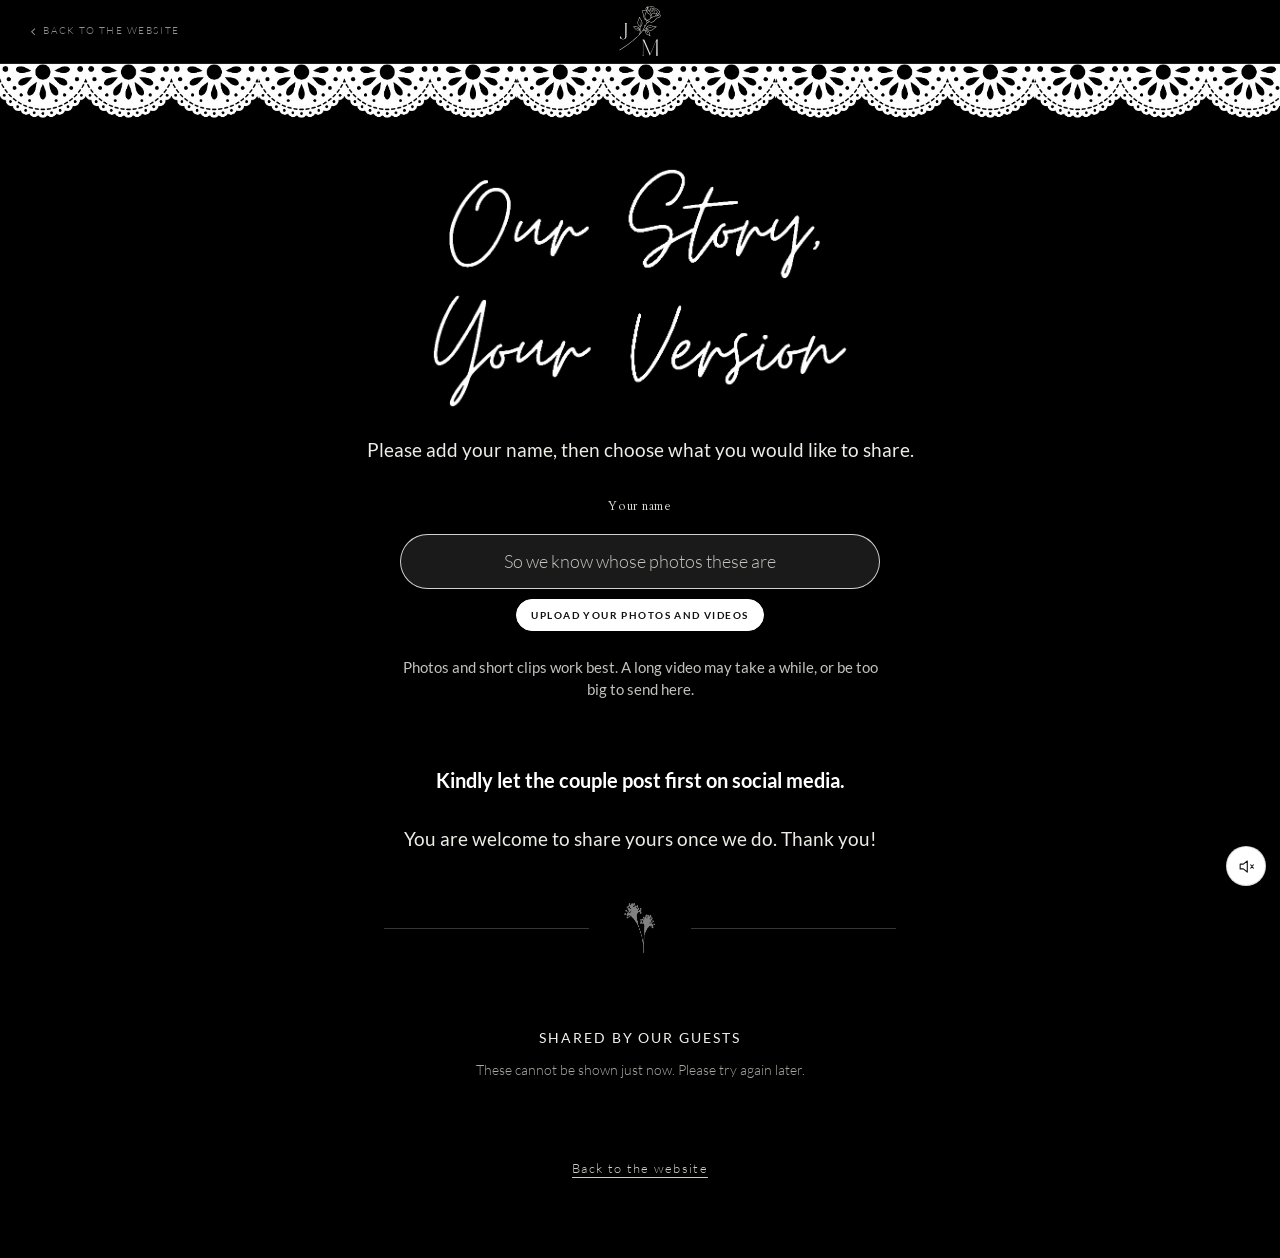
==== photos.html @ dd806f03 "Add files via upload" ====
<!doctype html> <html lang="en"> <head> <meta charset="utf-8"> <meta name="viewport" content="width=device-width,initial-scale=1,viewport-fit=cover"> <title>John + Maria</title> <meta name="description" content="Share your photographs and clips from John Rolly and Ma. Rhea's wedding, and see what everyone else has sent."> <meta name="theme-color" content="#EEEDE8"> <meta name="robots" content="noindex, nofollow"> <meta name="googlebot" content="noindex, nofollow"> <meta property="og:type" content="website"> <meta property="og:title" content="John + Maria &middot; 02.02.2027"> <meta property="og:description" content="An intimate wedding in the middle of the forest. Timmy in the Woods, Antipolo."> <meta property="og:image" content="assets/img/land-photo.jpg"> <meta name="twitter:card" content="summary_large_image"> <link rel="icon" href="assets/img/icon-32.png?v=3" sizes="32x32" type="image/png"> <link rel="icon" href="assets/img/icon-64.png?v=3" sizes="64x64" type="image/png"> <link rel="icon" href="assets/img/icon-180.png?v=3" sizes="180x180" type="image/png"> <link rel="icon" href="assets/img/icon-32-light.png?v=3" sizes="32x32" type="image/png" media="(prefers-color-scheme: dark)"> <link rel="icon" href="assets/img/icon-64-light.png?v=3" sizes="64x64" type="image/png" media="(prefers-color-scheme: dark)"> <link rel="icon" href="assets/img/icon-180-light.png?v=3" sizes="180x180" type="image/png" media="(prefers-color-scheme: dark)"> <link rel="apple-touch-icon" href="assets/img/icon-apple.png?v=3"> <link rel="preload" href="assets/fonts/lato-400.woff2" as="font" type="font/woff2" crossorigin> <link rel="stylesheet" href="assets/css/reset.css?v=25"> <link rel="stylesheet" href="assets/css/style.css?v=254"> </head> <body class="is-wall"> <svg class="sprite" aria-hidden="true" focusable="false" xmlns="http://www.w3.org/2000/svg" xmlns:xlink="http://www.w3.org/1999/xlink"><symbol id="jm" viewBox="0 0 823 982"><path fill="currentColor" fill-rule="evenodd" d="M462 976C462 976 463 975 463 974C465 973 466 971 466 970C467 969 467 968 467 967C468 966 468 964 469 963C469 962 469 961 470 960C471 953 471 961 471 817C471 679 471 686 470 677C470 676 470 675 470 674C469 674 469 673 469 672C469 670 463 660 460 658C460 658 459 657 459 657C458 656 459 656 476 656C494 656 494 656 494 657C495 657 495 658 495 658C495 658 495 659 496 659C496 660 496 660 496 660C496 661 496 661 496 662C498 665 499 667 500 669C500 671 501 672 502 673C502 674 502 674 502 675C502 675 502 675 502 676C503 677 503 678 504 678C504 679 504 680 504 680C505 681 505 682 506 683C506 684 506 685 506 685C507 686 507 687 508 688C508 689 508 690 509 692C510 692 510 694 510 694C511 696 512 697 512 699C512 699 513 700 513 701C514 703 514 703 515 706C516 707 516 708 516 708C517 709 517 710 518 711C518 712 518 712 518 712C518 712 518 713 518 713C518 713 519 714 519 714C519 714 519 715 520 716C520 717 520 718 521 720C522 721 522 722 522 723C523 723 523 725 524 726C526 730 526 731 526 732C527 732 527 734 528 734C528 735 528 736 528 737C529 737 529 738 530 739C530 740 530 741 531 742C531 742 531 743 532 744C532 744 532 745 533 746C534 749 534 749 534 750C535 751 535 752 535 752C535 752 535 753 536 753C536 754 536 755 536 755C537 756 537 757 537 757C538 758 538 759 538 760C539 761 539 762 540 762C541 765 541 766 542 767C542 769 543 771 544 772C544 772 544 773 544 773C544 773 544 774 544 774C545 776 546 777 547 780C548 781 548 783 548 783C549 784 549 785 550 787C550 788 551 790 552 790C552 791 552 792 552 792C552 792 552 793 553 793C553 793 553 794 553 794C553 794 553 794 554 795C554 796 554 797 555 799C556 802 557 803 558 804C558 805 558 805 558 806C558 806 558 806 558 807C559 808 559 809 560 809C560 810 560 811 560 811C561 812 561 813 561 814C562 816 564 820 564 821C565 822 565 822 565 822C565 822 566 823 566 824C566 826 567 827 567 827C567 827 567 827 568 828C568 828 568 830 569 830C569 831 569 832 570 833C570 833 570 834 570 835C570 835 571 836 571 836C572 837 572 838 572 839C573 840 573 841 573 842C574 842 574 844 575 845C576 847 576 848 576 849C577 849 577 850 577 851C578 853 578 853 580 856C580 856 580 857 580 857C580 857 580 858 580 858C581 860 582 861 582 863C583 864 584 866 584 868C585 868 585 869 586 870C586 872 586 872 587 874C588 875 588 876 588 877C589 878 589 879 590 880C590 882 591 882 591 884C592 885 592 886 592 886C593 887 593 888 593 888C593 888 593 889 594 889C594 889 594 890 594 890C594 890 594 891 594 891C596 893 596 894 597 896C597 897 598 898 598 898C598 899 598 900 598 900C599 901 599 902 600 903C600 904 600 905 601 907C602 908 602 909 602 910C603 911 603 912 604 912C604 913 604 914 605 916C606 917 606 919 607 919C607 920 607 921 608 922C608 922 608 923 608 924C609 924 609 926 610 926C610 927 610 928 610 928C610 928 611 930 611 930C612 931 612 932 612 933C613 934 613 934 613 934C613 934 613 935 614 936C614 936 614 937 614 937C615 938 615 938 616 937C616 936 617 934 618 933C618 933 618 932 618 932C618 932 618 931 618 930C619 930 619 929 620 928C620 928 620 927 620 926C620 926 621 925 621 924C622 923 622 922 622 921C623 921 623 920 623 920C624 919 624 918 624 917C625 916 625 915 625 915C626 914 626 913 626 912C627 911 627 910 628 910C628 909 628 908 628 908C628 907 629 906 629 906C630 905 630 904 630 903C632 900 633 896 634 896C634 895 634 894 635 893C635 891 636 890 636 889C637 888 637 887 637 887C637 887 637 887 638 886C638 884 639 883 639 883C639 883 640 882 640 880C640 879 641 878 641 878C641 878 641 877 642 877C642 876 642 875 643 874C644 872 644 871 644 870C645 869 645 869 645 869C645 868 645 868 646 867C646 866 647 864 648 863C648 862 648 861 649 858C650 858 650 857 650 856C651 855 651 854 652 853C652 853 652 852 652 851C653 850 653 850 653 850C653 850 653 849 653 849C654 849 654 848 654 848C654 848 654 847 654 846C655 846 655 845 656 844C656 843 656 842 657 841C657 841 657 840 658 839C658 839 658 838 659 837C659 835 660 834 660 832C661 832 661 831 661 831C661 831 661 830 662 830C662 828 663 827 664 824C664 823 666 821 666 819C667 818 667 816 668 816C668 815 668 814 669 812C670 811 670 809 670 809C671 808 671 807 672 806C672 805 672 804 673 802C674 801 674 800 675 799C675 798 675 797 676 797C676 796 676 795 677 794C678 792 678 791 678 790C679 790 679 788 680 787C681 785 681 784 682 783C682 782 682 782 682 782C682 782 682 781 682 780C683 780 683 779 684 778C684 778 684 777 684 776C684 776 685 775 685 774C686 772 687 771 688 769C688 769 688 768 688 768C688 768 688 767 688 766C689 766 689 765 690 764C690 764 690 763 690 763C690 763 690 762 690 762C691 761 691 760 692 760C692 759 692 758 692 757C693 757 693 756 694 755C694 754 694 753 694 753C695 752 696 750 696 749C697 747 697 746 698 745C698 745 698 744 699 742C700 741 700 739 700 739C701 738 701 737 701 736C702 736 702 734 702 734C703 733 703 733 703 733C703 733 703 732 704 731C705 728 706 726 707 723C708 722 708 720 708 720C709 719 711 715 712 713C712 712 712 711 713 710C714 708 714 707 714 706C715 705 715 704 716 703C716 703 716 702 717 701C717 700 718 699 718 698C718 698 718 697 718 696C719 696 719 695 720 694C721 691 721 691 722 690C722 689 722 688 722 688C722 688 722 687 722 687C723 686 723 685 724 685C724 684 724 683 724 683C724 682 725 681 725 680C726 678 727 677 728 676C728 675 728 674 728 674C728 674 728 673 728 673C729 672 730 671 730 668C731 668 731 666 732 666C732 665 732 664 733 662C734 661 734 659 735 659C735 658 735 658 735 658C735 657 735 657 736 657C736 656 736 656 752 656C768 656 768 656 767 657C765 659 761 666 761 669C761 669 761 670 761 671C760 672 760 673 760 678C759 682 759 690 759 816C759 961 759 954 760 960C761 961 761 962 761 962C761 963 761 964 762 964C762 965 762 965 762 966C762 966 762 966 762 967C763 967 763 968 763 968C763 969 763 969 764 970C764 970 764 970 764 970C764 971 766 974 767 975C768 975 768 976 768 976C768 976 724 976 723 976C723 976 723 975 724 975C725 974 728 969 728 968C728 968 728 968 728 967C729 967 730 963 730 962C730 962 730 961 730 960C732 955 732 961 732 814C732 703 732 679 732 679C731 679 731 680 731 681C730 682 730 683 730 683C729 684 729 685 729 686C728 687 728 688 728 688C727 689 727 690 726 691C726 692 726 693 726 693C725 694 723 699 722 700C722 702 722 702 721 704C720 705 720 706 720 707C719 708 719 709 718 710C718 710 718 711 718 711C718 711 718 712 718 712C717 714 716 715 715 717C715 719 714 720 714 721C713 722 713 722 713 723C713 723 713 723 712 724C712 724 712 726 711 726C711 727 711 728 710 729C710 729 710 730 710 731C709 732 708 733 708 736C707 736 707 737 707 737C707 737 707 738 706 738C706 739 706 740 705 741C704 743 704 744 704 745C703 746 703 746 703 746C703 746 703 747 702 748C702 749 701 750 700 752C700 753 700 754 700 755C699 755 699 756 698 757C698 759 697 760 696 762C696 762 696 763 696 763C696 763 696 764 696 764C695 765 694 766 694 768C693 769 693 771 692 772C692 772 692 774 691 774C691 774 691 776 690 777C689 778 689 780 688 781C688 781 688 782 688 782C688 782 688 783 688 783C687 784 687 785 686 785C686 786 686 787 686 787C686 787 686 787 686 788C685 789 684 791 683 793C683 794 683 795 682 795C682 795 682 796 682 797C681 798 681 799 680 800C680 800 680 801 679 802C678 805 678 805 678 806C677 807 677 808 677 808C677 808 677 809 676 809C676 810 675 812 675 813C675 814 674 815 674 816C673 817 673 818 672 819C672 819 672 821 671 822C670 824 670 825 670 825C669 826 669 827 669 828C668 830 667 831 666 832C666 833 666 834 666 834C666 834 665 836 664 838C664 840 663 842 662 842C662 844 661 846 660 847C660 847 660 848 660 848C660 848 660 849 660 850C659 850 659 851 658 852C658 852 658 853 658 853C658 853 658 854 658 854C657 855 656 857 656 859C655 860 655 860 655 861C654 862 653 864 652 866C652 867 652 868 652 868C651 869 651 869 651 869C651 870 651 870 650 871C650 871 650 872 650 872C650 872 650 873 649 874C648 876 648 876 647 879C646 880 646 882 646 882C645 883 645 884 643 887C643 889 642 890 642 892C641 892 641 893 641 893C641 893 641 894 640 894C640 895 640 896 640 897C639 897 639 898 638 899C638 899 638 900 638 900C638 900 638 901 638 901C637 902 637 902 637 902C637 903 637 903 636 904C636 906 636 906 635 908C634 910 634 911 633 913C632 914 632 914 632 914C632 915 632 915 632 916C631 916 631 917 630 918C630 920 629 921 628 922C628 923 628 924 628 924C628 924 628 925 628 925C626 927 626 928 625 930C625 931 625 932 624 932C624 933 624 933 624 933C624 934 624 934 624 935C623 935 623 936 622 937C622 937 622 938 622 938C622 938 622 939 622 940C621 940 621 941 620 942C620 942 620 943 620 944C619 944 619 945 619 945C619 945 619 946 618 946C618 947 618 948 618 949C617 950 617 951 616 951C616 952 616 953 616 954C615 955 614 956 614 958C613 959 613 960 612 960C612 961 612 962 612 963C611 963 611 964 611 965C610 966 610 967 610 968C609 968 609 969 609 969C609 969 609 970 608 970C608 971 607 973 607 974C607 974 606 975 606 975C606 975 606 975 603 970C603 969 603 968 602 968C602 967 602 965 601 964C600 962 600 961 599 960C599 960 599 959 598 958C598 958 598 957 598 956C596 954 596 953 594 948C593 946 592 943 592 942C591 942 591 941 590 940C590 940 589 937 588 934C587 932 586 929 586 929C585 928 585 927 584 926C584 926 584 925 584 924C583 924 583 922 582 921C581 919 581 918 580 917C580 916 580 915 579 915C579 914 579 913 579 913C578 912 578 912 578 911C576 908 576 907 576 906C575 905 575 904 574 903C574 902 573 900 572 898C572 898 572 897 572 897C571 896 571 896 571 895C570 894 570 892 569 891C568 890 568 888 568 887C567 887 567 886 566 885C566 884 566 883 566 883C565 882 565 881 564 881C564 880 564 879 564 879C564 879 564 879 564 878C563 878 563 878 563 877C563 877 562 876 562 875C562 874 561 873 561 872C561 872 561 872 560 871C560 870 559 868 559 868C559 868 559 867 558 866C558 865 557 863 557 862C556 862 556 860 556 860C555 859 555 858 554 858C554 857 554 856 554 856C553 855 552 853 552 851C551 849 550 847 550 846C549 846 549 844 548 844C548 842 547 841 547 840C546 839 546 837 545 835C543 831 542 829 542 828C541 827 541 827 541 827C541 827 541 826 540 825C540 824 539 822 539 821C538 820 538 819 537 818C537 818 536 816 536 816C536 814 535 813 534 812C534 811 533 809 532 807C531 803 530 803 529 800C529 799 529 798 528 798C528 797 527 795 526 794C526 793 526 792 525 791C525 790 524 789 524 788C524 788 524 787 524 787C523 784 521 782 521 780C520 779 519 777 518 775C518 773 517 771 516 771C516 770 516 769 516 769C516 768 515 767 515 766C513 764 513 763 512 762C512 761 512 760 511 759C511 758 511 757 510 757C510 755 509 754 509 753C508 752 507 750 506 748C506 746 505 744 504 743C504 743 504 742 504 741C504 741 502 739 502 736C500 732 499 731 498 730C498 729 498 728 498 728C498 728 498 727 497 726C497 725 496 723 495 720C494 718 493 716 492 716C492 715 492 714 492 713C491 713 490 711 490 709C489 707 488 705 487 704C487 703 487 702 486 702C486 701 486 700 486 700C485 699 485 698 484 696C484 695 483 693 482 692C482 690 481 689 480 688C480 687 480 686 480 686C477 681 477 680 476 680C476 680 476 718 476 816C476 967 476 954 478 960C478 961 478 962 478 963C478 963 478 964 478 964C479 965 479 966 479 966C479 966 479 967 480 967C480 968 480 969 480 969C480 969 480 970 480 970C481 970 481 971 482 972C482 972 483 973 484 974C484 975 485 976 485 976C484 976 463 976 462 976ZM10 870C6 869 6 864 10 862C10 861 12 860 12 860C13 859 14 859 14 859C14 859 19 856 20 855C21 855 22 854 22 854C22 854 23 853 24 853C24 853 26 852 27 851C30 849 31 848 34 847C39 843 43 841 44 840C45 839 47 838 48 838C48 837 50 836 50 836C51 836 55 833 61 829C63 828 65 826 66 826C68 825 69 824 70 823C71 822 74 820 77 819C79 817 81 816 82 816C82 815 82 815 83 815C83 815 83 815 84 814C84 814 86 813 86 812C87 812 88 811 88 811C89 811 93 808 95 807C96 806 96 806 97 805C98 805 99 804 100 803C101 803 102 802 102 802C103 801 114 794 116 792C118 791 121 789 125 786C126 786 126 785 126 785C128 784 128 784 130 783C131 782 133 780 135 779C137 778 140 776 140 775C142 775 143 774 144 773C145 772 147 771 148 770C149 769 151 768 152 767C153 766 154 766 155 765C156 765 156 764 158 763C158 763 160 761 162 760C167 757 167 756 169 755C171 754 176 750 180 747C182 746 185 744 186 742C188 741 190 740 190 740C190 739 191 739 192 739C192 738 193 737 194 737C195 736 196 735 197 735C198 734 199 733 201 732C203 730 205 729 206 728C207 727 208 726 210 725C211 724 214 722 215 721C216 720 218 719 220 718C221 716 222 715 223 715C223 715 225 714 227 712C230 709 231 708 233 707C234 706 237 704 239 702C242 700 245 698 246 698C246 697 248 695 249 695C250 694 252 692 253 692C254 691 256 688 258 687C262 683 262 684 266 681C267 680 269 678 270 677C271 676 274 674 276 672C278 670 280 668 280 668C281 668 282 667 283 666C284 665 285 664 286 663C289 660 291 659 292 658C292 657 294 656 295 655C296 654 300 651 303 648C306 645 311 641 313 639C315 637 318 634 320 632C322 631 323 630 323 630C323 629 324 629 325 628C326 626 327 626 328 626C328 626 330 626 333 623C336 620 338 618 340 616C343 613 350 607 352 605C354 603 357 600 360 598C366 592 385 573 389 569C391 566 392 565 393 564C393 563 394 561 395 560C395 558 396 557 396 556C396 556 397 555 397 554C397 554 397 553 398 553C398 552 398 552 398 552C398 552 398 551 399 550C400 547 401 545 402 543C402 542 402 540 403 540C403 540 403 539 404 538C404 537 404 535 404 535C405 534 405 533 406 532C406 530 406 529 407 527C408 526 408 524 408 524C408 524 408 522 409 521C410 519 410 517 410 517C410 516 411 515 411 513C412 511 412 511 412 509C411 509 411 507 411 506C411 504 411 503 411 503C410 503 410 502 410 500C410 498 410 497 408 492C408 491 408 490 407 489C407 488 406 487 406 486C406 486 406 485 405 485C405 484 405 484 405 484C405 483 402 478 401 476C400 474 400 474 397 474C394 476 392 476 392 476C392 476 391 476 390 476C389 477 383 478 380 478C375 479 364 479 360 479C356 478 354 478 354 478C354 477 353 477 353 477C350 477 345 475 343 473C333 467 320 456 316 448C315 448 314 446 314 446C313 445 312 444 312 444C307 436 306 435 300 428C298 426 291 419 287 415C280 409 279 407 281 404C282 403 283 403 287 403C293 403 309 403 311 404C312 404 316 404 319 404C322 404 326 404 328 404C330 405 333 405 335 405C337 405 340 405 342 405C344 406 348 406 350 406C353 406 355 406 356 406C356 407 358 407 360 407C362 407 363 407 364 408C365 408 366 408 368 408C369 409 373 410 374 411C374 411 375 411 376 412C377 412 378 412 378 412C378 413 379 413 380 414C381 414 384 416 386 418C389 420 395 426 398 429C398 430 400 432 400 432C401 434 402 436 404 439C406 443 406 444 408 448C409 452 409 458 408 462C408 463 408 464 408 465C408 466 408 468 408 468C408 469 408 470 408 471C411 477 414 482 415 486C416 488 417 488 417 487C417 486 417 485 417 484C418 483 418 481 418 480C418 478 418 477 418 476C419 475 419 471 420 466C420 464 420 461 420 459C421 454 421 442 421 427C421 411 422 413 417 411C416 410 414 409 414 409C413 409 411 408 410 407C406 405 406 405 402 401C396 397 390 391 386 387C386 386 385 385 384 385C384 384 381 381 380 379C378 377 377 375 376 374C375 372 375 371 374 370C374 369 371 363 370 359C369 357 369 356 369 356C369 355 368 354 368 353C368 352 367 351 367 350C367 347 366 344 366 343C366 343 366 341 366 340C365 337 365 320 365 318C366 318 366 316 366 314C366 312 366 310 366 310C367 309 367 307 368 305C368 303 368 300 369 300C369 299 369 298 370 297C370 296 370 295 370 295C370 294 371 293 372 288C373 287 374 285 374 284C375 283 375 282 375 282C375 281 376 280 376 280C377 278 377 278 377 278C377 277 378 276 378 275C380 272 382 266 383 265C383 264 384 263 384 262C384 261 385 260 385 259C386 257 386 256 386 255C387 254 388 250 389 245C390 243 390 242 391 241C391 241 391 239 392 238C392 237 392 235 392 234C393 232 394 229 395 224C396 218 396 218 397 217C398 215 401 215 403 216C404 217 405 218 408 224C410 228 412 232 412 234C414 235 416 240 417 242C417 242 418 243 418 244C419 245 420 247 421 248C422 249 423 251 424 252C424 254 426 256 426 257C427 258 428 260 428 260C430 262 431 264 431 264C432 265 434 268 436 272C436 272 437 273 437 274C438 275 441 281 442 283C442 283 442 284 443 284C443 285 444 286 446 291C446 291 446 292 446 293C447 294 447 295 448 295C448 296 448 297 448 297C448 297 448 297 448 298C448 298 449 298 449 299C449 300 450 301 450 302C451 306 452 308 453 310C453 311 454 312 454 313C454 313 454 314 455 315C455 315 455 316 455 316C455 316 455 317 455 317C456 318 456 318 456 319C456 320 456 321 456 322C457 325 458 330 458 337C458 344 458 345 457 351C456 352 456 354 456 355C456 356 456 357 456 357C455 357 455 358 455 359C455 360 454 362 454 362C454 365 450 376 448 378C448 379 448 380 447 381C446 385 443 391 440 395C437 401 432 408 429 412C428 413 428 414 428 414C428 419 428 455 427 461C427 463 427 465 427 467C427 469 427 472 426 473C426 476 426 477 425 482C425 485 425 487 424 487C424 488 424 489 424 490C424 492 424 494 423 494C423 495 423 496 423 496C423 497 423 498 423 498C422 499 422 500 422 501C422 502 421 505 421 506C421 508 420 510 420 510C420 511 420 513 420 513C419 515 418 518 418 520C418 520 417 522 417 523C416 524 416 525 416 526C416 527 415 529 415 530C414 532 413 535 413 536C413 536 413 537 412 537C412 538 410 544 410 545C410 545 411 545 412 543C413 543 414 541 415 540C416 539 418 537 419 536C420 534 420 533 421 533C421 532 428 525 430 522C430 521 432 519 433 518C434 517 436 515 437 513C438 511 439 510 439 509C440 509 440 508 441 507C442 506 442 505 443 505C443 504 444 503 445 502C448 498 448 497 450 496C452 493 452 493 457 485C461 479 464 474 464 474C464 473 464 473 466 471C466 470 467 469 467 469C467 468 468 468 468 467C468 466 469 465 470 464C470 464 470 463 471 462C471 462 471 461 472 460C472 460 473 458 473 458C474 457 475 455 476 454C477 452 478 450 479 448C480 447 481 445 481 445C481 445 482 443 483 442C483 441 485 439 486 437C486 436 487 434 488 434C488 434 488 433 488 432C489 432 489 431 490 430C491 429 495 421 497 418C497 417 498 416 498 415C499 414 500 413 500 413C500 412 501 411 501 410C502 409 502 409 502 391C502 373 502 373 503 371C504 368 508 368 510 371C511 372 511 372 511 382C511 387 511 391 511 391C511 392 512 391 513 389C514 387 515 385 516 383C517 382 518 380 518 379C519 378 520 376 521 374C522 372 524 369 525 366C531 354 534 348 537 345C537 345 538 343 539 342C543 337 549 331 552 328C554 327 554 326 551 326C544 323 538 316 536 307C535 302 535 302 535 295C535 288 536 284 537 283C538 282 537 281 536 281C535 281 534 280 528 278C527 278 526 278 526 278C526 277 525 277 525 277C524 277 513 271 511 269C505 264 500 259 497 254C496 253 495 251 494 250C494 249 493 248 493 247C493 247 492 246 492 245C491 244 487 234 487 233C487 233 487 232 486 232C486 231 486 231 486 230C486 230 486 230 486 229C485 229 485 228 485 227C485 226 484 224 484 223C484 221 483 219 483 218C483 217 483 216 482 215C482 214 482 212 482 209C482 206 481 203 481 202C481 201 481 200 481 199C481 198 481 196 481 196C481 195 480 192 480 190C479 181 478 174 477 170C476 166 474 159 473 157C473 156 473 156 473 156C473 156 473 155 472 154C472 153 471 151 471 150C470 149 467 143 466 142C466 142 466 141 465 140C464 139 463 137 462 135C458 130 454 121 452 115C449 106 451 96 458 90C459 89 463 86 463 86C463 86 464 86 464 85C465 85 467 84 468 84C469 83 470 83 470 82C471 82 472 82 473 81C475 81 478 80 478 80C478 80 479 80 480 80C484 78 498 78 505 79C512 79 520 80 520 80C520 81 521 81 523 81C529 82 531 83 531 86C531 88 530 90 528 90C527 91 526 91 526 91C526 90 521 89 518 89C517 89 515 89 515 88C514 88 512 88 504 87C498 87 490 87 484 88C479 88 473 90 470 92C465 94 461 99 460 102C460 102 460 103 459 104C459 105 459 110 460 112C460 114 461 116 463 119C463 119 463 120 464 121C465 123 466 126 468 128C469 131 472 136 472 136C474 138 480 151 482 157C483 158 483 159 484 160C484 161 484 162 484 162C484 163 485 164 485 165C485 166 486 168 486 168C486 169 486 170 486 171C487 172 487 174 487 175C487 178 488 184 488 188C489 191 489 193 489 194C489 195 489 197 490 198C490 198 490 201 490 204C491 215 491 215 492 221C494 226 496 233 497 237C498 238 498 240 498 240C499 240 499 241 500 243C501 244 502 246 502 246C502 247 504 249 504 250C505 250 505 251 505 251C506 251 506 252 507 253C509 256 514 261 517 263C518 264 519 264 519 264C520 266 526 269 527 269C528 269 528 268 526 266C520 260 514 251 510 241C510 241 510 240 510 240C509 239 509 238 509 238C509 237 508 236 508 235C507 231 506 226 505 218C504 213 504 196 505 192C505 191 505 188 506 186C506 184 506 181 506 181C507 180 507 179 507 179C507 178 508 174 508 173C509 173 509 171 509 170C510 168 510 167 510 166C511 166 511 165 511 164C512 163 512 161 513 160C514 158 514 157 514 156C515 155 516 153 516 152C517 151 517 150 517 150C517 150 518 147 519 146C519 146 519 145 519 145C519 145 520 142 520 141C521 139 527 123 527 122C527 122 527 121 527 121C528 121 528 119 528 118C529 116 529 115 529 114C530 114 530 113 530 112C530 112 530 111 530 110C531 110 531 109 531 108C531 108 531 106 532 106C533 102 533 101 533 95C533 92 533 89 533 88C533 88 532 86 532 85C532 84 532 83 532 82C531 82 531 81 531 81C531 80 527 71 526 68C525 67 525 67 525 66C525 66 525 66 525 65C524 64 523 58 523 56C523 53 524 47 525 46C525 45 525 45 525 44C525 44 527 39 528 38C531 34 536 28 540 25C543 22 546 20 548 19C549 18 551 17 552 17C553 16 555 15 557 14C568 8 569 8 571 10C574 12 574 14 571 17C569 19 563 31 563 32C563 33 563 33 563 33C562 33 561 37 561 39C561 40 560 42 560 42C559 47 560 55 562 62C564 65 564 64 564 53C564 47 564 44 564 43C564 42 565 41 565 40C565 37 566 35 566 33C566 32 567 31 567 30C568 28 569 25 570 25C570 24 570 24 570 24C570 24 570 23 570 23C570 23 571 22 572 21C574 17 577 14 580 13C582 11 585 9 586 9C587 9 588 9 588 9C591 8 600 7 604 8C605 8 607 8 609 8C610 8 612 8 613 9C619 10 619 10 625 10C631 10 632 10 634 10C636 9 637 9 637 9C638 9 639 9 640 9C641 8 644 8 647 7C649 7 658 7 660 7C660 7 661 8 662 8C666 9 668 9 670 10C682 15 691 23 699 33C700 35 700 36 701 36C701 37 706 47 707 49C708 51 707 51 714 51C723 51 730 51 736 52C737 53 738 53 739 53C740 53 748 56 750 57C755 59 759 62 761 65C764 68 770 74 773 78C783 87 785 90 786 91C787 92 789 94 790 95C796 101 797 103 798 110C799 113 799 121 799 124C798 125 798 126 798 127C798 129 797 130 796 132C796 132 796 133 796 134C794 138 791 143 786 147C784 149 783 150 783 151C783 151 784 151 784 151C787 152 789 152 790 153C792 153 796 155 796 156C797 156 797 156 797 156C798 156 803 160 805 162C808 166 813 174 814 178C816 185 817 192 816 197C814 201 814 203 814 204C813 204 813 205 812 206C809 213 802 221 795 227C792 229 787 232 785 232C785 232 784 232 784 232C784 233 784 233 783 233C782 233 781 234 780 234C779 234 777 235 777 235C776 235 775 235 775 236C774 236 773 236 773 236C772 236 772 236 771 236C770 237 769 237 768 237C766 237 763 238 761 238C758 239 757 239 756 240C756 240 754 240 753 241C751 241 746 244 745 245C745 245 743 246 742 247C739 249 734 254 730 258C730 258 728 260 727 262C725 264 723 266 723 267C723 268 721 270 718 273C717 274 716 275 716 276C716 276 715 277 715 277C715 277 714 278 714 278C713 279 712 281 710 282C708 285 707 286 704 291C702 292 700 295 699 296C696 299 686 307 681 309C680 310 680 310 679 310C679 311 674 313 672 314C669 315 666 316 664 317C662 318 659 319 655 320C654 321 650 321 647 322C644 322 629 322 626 322C626 322 624 321 623 321C622 321 621 321 620 321C618 320 616 320 613 319C608 318 607 317 606 316C605 316 605 316 605 316C604 316 594 311 590 309C590 308 588 308 588 307C587 307 586 306 586 306C585 306 584 306 583 305C577 302 570 298 567 295C567 295 566 294 566 294C566 294 562 290 561 288C560 288 560 286 559 285C559 284 558 283 558 283C558 283 556 283 552 283C549 283 546 283 546 283C544 283 544 283 544 284C545 285 544 287 544 288C544 291 543 295 544 299C544 310 548 316 554 318C557 319 566 318 568 317C572 315 579 312 581 311C582 311 585 310 585 310C588 308 592 311 592 313C592 315 590 317 588 318C588 318 587 318 586 318C585 319 584 319 583 320C581 320 577 322 575 323C569 326 569 326 565 329C553 337 543 349 536 364C535 366 534 368 534 368C533 369 532 370 531 373C531 374 530 376 529 377C527 380 527 381 524 386C522 390 521 392 520 394C520 395 519 396 518 397C518 398 517 400 517 400C516 401 515 403 512 409C510 413 507 417 507 418C507 418 506 419 505 420C505 422 504 423 503 424C502 425 502 426 502 426C502 426 499 432 498 434C497 434 496 436 495 438C494 440 492 443 492 444C489 448 488 449 487 451C487 452 486 453 486 454C485 455 485 456 484 456C484 457 483 458 483 459C482 459 482 460 482 461C480 463 480 463 480 464C479 465 479 466 478 467C478 467 477 468 477 469C477 469 476 470 476 471C474 474 475 473 480 470C485 467 487 465 492 463C493 462 495 461 495 461C498 459 500 458 503 456C505 456 506 455 506 454C507 454 508 454 510 453C511 452 514 450 518 449C520 448 523 446 523 446C524 446 525 445 526 441C527 440 527 438 528 437C528 436 529 435 529 434C529 434 530 433 530 433C530 432 531 431 531 430C533 427 536 421 540 417C546 408 554 400 562 395C564 394 565 393 566 392C567 392 576 387 576 387C577 387 577 387 578 386C580 386 582 385 587 383C591 382 592 382 597 381C600 381 604 380 608 380C616 379 632 380 634 382C634 382 635 382 636 382C637 382 639 383 640 383C641 383 642 384 643 384C643 384 644 384 644 385C645 385 645 385 646 385C646 385 646 385 647 386C647 386 648 386 648 386C649 386 650 387 651 387C652 388 653 388 654 388C654 389 655 389 655 389C655 389 657 390 659 391C660 391 661 391 662 392C662 392 663 392 664 392C665 393 668 394 671 395C672 395 673 396 674 396C674 396 675 396 675 396C675 396 678 397 680 398C681 398 683 398 684 398C686 399 687 399 688 399C690 400 696 401 696 401C697 401 698 401 698 402C699 402 701 402 702 402C703 402 705 402 706 403C713 404 715 404 725 404C736 404 735 404 737 405C737 406 737 409 737 410C736 411 734 413 729 416C728 416 726 417 726 417C726 418 722 420 720 422C719 422 716 424 715 425C714 426 710 428 708 429C705 432 702 434 694 440C693 441 691 443 690 444C688 446 686 447 686 447C686 447 685 448 684 448C684 449 682 450 680 452C678 453 676 455 675 456C673 458 671 459 670 460C669 461 667 462 667 463C667 463 665 464 664 466C657 472 655 472 648 476C644 478 634 480 627 481C621 482 606 481 604 480C604 480 602 480 601 480C596 479 593 479 592 478C592 478 591 478 590 478C587 477 585 477 584 476C582 476 579 475 578 475C578 475 578 475 577 475C577 474 576 474 576 474C575 474 574 474 574 474C574 473 572 473 571 472C570 472 568 472 568 472C568 471 567 471 567 471C566 471 565 470 564 470C563 470 561 469 560 468C559 468 557 467 556 467C555 466 554 466 553 466C553 465 552 465 551 464C550 464 549 464 548 463C546 462 535 457 534 457C530 454 527 453 526 454C526 454 524 456 522 457C519 458 516 459 516 459C515 460 512 461 510 463C507 464 504 465 504 466C504 466 503 466 503 466C503 466 502 466 502 466C502 467 501 467 500 468C496 470 493 472 493 473C493 473 494 473 497 473C500 473 502 473 503 473C504 473 506 474 508 474C509 474 511 474 512 475C513 475 515 476 518 476C519 477 522 477 525 477C531 477 535 478 538 478C539 478 541 479 542 479C544 479 545 479 545 480C546 480 547 480 549 480C552 481 558 483 562 485C563 485 564 486 565 486C565 486 566 486 566 486C566 487 568 487 569 488C577 492 584 498 589 504C591 507 592 508 595 512C596 514 599 519 599 520C599 521 600 522 600 523C600 524 601 525 601 526C601 526 601 527 602 528C602 528 602 529 602 530C602 530 602 531 602 531C603 532 603 533 603 534C603 535 603 536 604 537C604 538 604 538 604 539C604 539 604 540 604 541C605 542 605 543 605 543C605 544 605 545 606 546C606 548 607 552 607 554C607 555 608 556 608 558C608 560 609 562 609 562C609 563 609 564 609 564C610 564 610 567 611 572C611 573 612 576 612 579C615 590 615 590 614 592C614 593 612 594 611 594C609 594 608 594 606 591C603 587 599 584 590 579C588 578 581 574 580 574C579 573 578 573 577 572C576 572 575 572 575 571C574 571 574 571 573 571C572 570 571 570 570 569C568 568 567 568 567 568C567 568 566 568 565 567C563 566 561 566 560 565C559 565 558 565 557 564C556 564 554 563 553 563C552 563 552 562 552 562C551 562 551 562 551 562C550 562 550 562 550 562C550 561 549 561 549 561C549 561 546 560 546 559C546 559 546 559 545 559C545 559 544 558 543 558C539 555 534 550 530 546C530 544 528 543 528 542C527 541 523 534 523 532C521 527 519 519 518 511C518 510 518 509 518 507C517 505 517 502 517 501C517 500 516 499 516 498C516 497 516 496 516 496C516 495 516 494 516 493C515 492 515 490 515 488C515 485 514 484 514 484C513 484 512 484 511 484C507 482 506 482 501 482C495 482 489 482 487 482C481 483 476 485 474 486C473 486 473 486 473 486C472 486 469 488 464 492C461 494 461 495 458 499C456 502 454 505 452 507C451 508 449 511 447 514C444 517 442 520 442 520C442 520 440 523 437 526C435 529 432 533 431 534C430 535 428 538 425 542C424 542 424 543 423 544C421 546 417 550 416 552C415 553 413 555 412 557C408 561 399 571 394 576C388 582 370 600 364 605C362 608 359 610 359 611C358 612 353 616 351 618C351 618 349 619 348 620C347 622 343 625 340 628C338 629 337 630 337 630C337 631 335 633 332 635C330 637 328 639 327 639C327 640 326 640 325 641C323 642 321 645 319 646C318 647 316 649 314 650C312 652 309 655 307 657C303 661 303 661 300 663C299 664 297 666 295 668C293 669 290 672 288 673C286 675 284 677 283 678C282 679 280 681 278 682C276 683 275 684 275 684C275 685 274 685 273 686C272 687 270 689 268 690C267 691 265 693 264 694C263 694 261 696 259 698C256 700 254 702 253 702C252 703 249 706 245 709C244 710 242 711 241 712C240 713 239 714 238 714C238 715 236 716 234 718C233 719 229 722 226 724C224 726 221 728 220 729C220 729 218 730 216 732C212 735 208 738 204 741C202 742 200 744 199 745C198 746 196 747 195 748C187 754 186 755 185 755C184 756 182 757 179 760C177 761 175 762 175 763C174 763 173 764 172 765C171 766 166 769 165 770C164 770 163 771 162 772C161 773 158 775 155 777C149 781 148 782 147 783C146 784 144 785 142 786C140 787 138 789 137 790C136 790 134 792 132 793C131 794 129 795 128 796C126 798 124 798 124 799C122 800 115 805 112 807C112 807 111 808 110 808C110 808 109 809 108 810C104 812 95 818 94 819C94 819 92 820 90 822C88 823 85 825 83 826C82 827 80 828 80 828C80 828 78 829 76 830C72 833 71 834 71 834C71 834 69 835 68 836C66 837 64 838 64 839C63 839 62 840 62 840C61 840 60 841 60 841C60 841 59 842 58 842C58 843 57 843 57 843C57 843 56 843 56 844C56 844 56 844 56 844C55 844 55 844 54 845C53 846 52 846 51 847C51 847 49 848 48 848C47 849 45 850 44 851C41 853 37 856 34 858C32 859 30 860 30 860C30 860 29 861 29 861C28 861 27 862 27 862C26 862 25 863 23 864C22 865 20 866 18 867C13 871 12 871 10 870ZM71 654C68 653 64 653 63 652C61 652 59 652 58 652C56 651 54 651 50 650C49 649 48 649 47 648C46 648 44 648 44 648C37 644 36 644 33 642C30 639 24 634 23 632C22 631 22 630 21 629C21 628 20 628 20 627C20 626 20 626 19 625C19 625 19 624 19 624C19 623 18 623 18 622C17 618 17 610 18 607C19 606 19 606 19 605C19 604 23 601 25 600C30 597 37 599 40 603C41 605 42 606 42 607C42 607 42 608 42 610C43 610 43 613 43 615C43 618 43 620 44 620C44 621 44 622 44 622C44 623 45 627 47 631C48 632 51 637 52 638C56 641 62 644 65 645C67 646 68 646 69 646C72 647 88 647 92 646C93 646 94 646 96 646C97 645 99 645 99 645C100 644 100 644 101 644C102 643 102 643 102 643C104 643 109 638 111 635C113 633 115 630 115 629C115 629 115 628 116 627C116 626 117 624 118 622C118 621 118 620 118 619C119 618 119 616 119 616C119 615 119 615 120 614C120 614 120 613 120 611C120 610 120 608 120 607C121 607 121 605 121 603C121 602 121 600 122 599C122 596 122 360 122 356C121 352 120 346 119 344C118 340 118 340 116 337C116 336 115 335 114 335C112 334 113 334 135 334C153 334 157 334 157 334C157 334 156 336 155 337C152 340 150 344 149 353C149 355 149 394 149 472C149 580 149 588 148 590C148 592 148 595 148 597C146 604 146 606 145 607C145 608 145 608 145 609C145 609 145 610 144 610C144 611 144 612 144 612C144 613 143 615 142 618C141 619 141 620 141 620C141 620 139 624 138 625C138 626 137 627 137 628C133 634 129 638 122 643C122 643 121 644 120 644C120 644 119 645 119 645C118 645 118 646 116 646C115 647 114 648 114 648C114 648 113 648 113 648C113 648 112 648 112 648C111 649 110 649 110 649C110 649 109 649 109 650C108 650 107 650 107 650C107 650 106 650 106 650C105 651 103 651 100 652C98 652 97 652 96 652C95 653 82 654 78 654C77 654 74 654 71 654ZM603 576C603 576 603 575 602 574C602 573 602 571 602 570C601 567 601 566 600 564C600 563 600 561 600 560C599 557 598 554 598 550C597 549 597 546 596 543C596 541 595 538 595 537C595 536 594 535 594 533C594 532 593 530 593 530C593 528 591 523 590 521C587 516 586 515 583 511C580 506 574 501 569 498C568 498 568 497 567 497C566 496 560 493 559 493C559 493 558 493 558 492C556 492 555 491 552 490C551 490 550 490 550 490C549 489 548 489 544 488C543 488 542 488 542 488C541 487 541 487 541 487C540 487 541 489 542 490C543 490 544 490 544 491C545 492 547 493 548 494C552 497 557 504 560 507C563 511 564 513 566 515C566 517 567 518 568 518C568 519 568 519 570 523C572 527 572 528 572 530C572 531 570 532 568 532C566 532 565 532 563 528C560 522 559 521 558 519C550 507 540 497 530 491C523 487 524 487 524 493C525 498 526 503 526 505C526 506 526 507 526 507C527 508 527 509 527 511C527 512 527 514 528 516C528 517 528 518 528 519C530 530 536 541 545 548C549 551 555 554 558 556C559 556 560 556 561 556C561 557 562 557 563 557C565 558 567 558 572 560C572 561 573 561 573 561C573 561 574 561 574 562C574 562 575 562 575 562C576 562 592 570 594 571C594 572 595 572 596 572C597 573 598 574 600 575C603 577 603 577 603 576ZM626 472C629 472 632 472 632 471C633 471 634 471 634 471C635 471 636 471 636 471C636 470 637 470 638 470C639 470 642 469 643 468C643 468 643 468 643 468C643 468 644 468 645 468C645 468 646 467 647 466C650 465 653 463 656 461C657 460 659 458 660 457C662 456 663 455 663 455C663 455 664 454 665 453C666 452 668 451 669 450C670 449 672 448 672 447C675 445 681 440 683 438C684 437 686 436 687 435C688 434 690 433 691 432C697 427 699 425 700 424C701 424 705 421 708 419C712 416 715 414 716 414C717 414 718 413 718 412C718 412 716 412 713 412C711 412 708 412 706 411C703 411 699 410 696 410C695 410 694 410 694 410C694 409 693 409 692 409C690 409 685 408 684 407C684 407 683 407 680 406C679 406 678 406 677 406C676 405 675 405 674 405C673 404 672 404 671 404C670 404 668 403 667 403C662 401 652 397 648 396C647 395 646 395 645 394C644 394 644 394 643 394C643 393 642 393 641 393C640 392 639 392 638 392C636 391 634 390 632 390C631 390 630 389 630 389C629 389 627 389 625 389C617 388 605 388 599 390C595 390 591 391 590 391C586 392 584 393 582 394C580 395 578 396 578 396C566 401 551 413 544 425C543 426 543 427 542 427C541 430 536 438 536 440C536 440 536 441 537 440C538 440 541 439 543 438C544 438 545 438 545 437C546 437 546 437 546 437C546 437 547 437 547 437C548 436 548 436 549 436C550 436 552 435 553 434C553 434 554 434 555 434C556 434 557 433 558 433C559 432 561 432 563 432C564 431 565 431 566 431C568 430 571 429 574 429C575 428 577 428 578 428C579 427 580 427 580 427C581 427 581 427 582 427C583 426 584 426 584 426C585 426 586 426 587 426C588 425 589 425 590 425C590 425 591 425 592 424C594 424 596 424 600 423C601 423 603 423 604 423C606 422 608 422 610 422C611 422 613 422 614 422C615 421 616 421 618 421C619 421 622 421 624 421C631 420 650 420 651 421C654 422 654 426 652 428C651 429 651 429 641 429C630 429 625 429 620 430C618 430 615 430 614 430C612 430 610 430 609 431C608 431 606 431 606 431C603 431 594 433 588 434C582 435 577 436 573 438C572 438 570 438 570 438C568 439 567 439 566 440C565 440 564 440 564 440C564 440 563 440 563 440C562 441 562 441 561 441C561 441 560 441 560 442C559 442 559 442 558 442C558 442 546 446 544 447C543 447 542 448 541 448C539 449 539 450 540 450C541 450 542 451 542 451C543 451 544 452 544 452C545 452 547 453 548 454C550 454 551 455 551 455C551 455 552 456 554 456C555 457 557 458 557 458C558 458 558 458 559 458C561 459 565 461 565 461C565 461 566 461 566 461C566 462 568 462 569 463C573 464 574 464 574 464C574 465 575 465 576 465C577 465 578 466 580 466C582 467 583 467 586 468C587 468 588 468 588 468C589 469 590 469 595 470C596 470 598 471 598 471C598 471 599 471 599 471C600 471 601 471 603 471C609 472 618 473 626 472ZM374 470C377 470 379 470 380 470C380 469 381 469 382 469C383 469 388 468 390 467C391 467 392 467 392 467C393 467 394 466 394 466C394 465 387 458 384 456C381 453 379 452 377 451C376 450 376 450 375 450C375 449 374 449 372 448C371 447 369 446 369 446C369 446 368 446 367 445C366 445 365 445 365 444C363 444 362 443 361 443C360 443 360 443 360 442C359 442 354 440 351 440C351 440 350 440 349 439C349 439 348 439 347 439C347 439 346 439 345 438C343 438 343 438 343 436C342 435 342 435 342 434C343 431 345 430 349 431C350 431 351 431 352 431C352 431 353 431 354 432C354 432 355 432 356 432C359 433 365 435 367 436C368 437 369 437 370 438C372 438 373 439 375 440C375 440 376 441 377 441C377 441 378 442 379 442C380 443 380 443 380 443C381 443 386 447 389 449C391 451 395 454 397 457C400 459 400 459 400 456C400 452 397 443 395 440C394 440 394 438 393 437C390 433 384 426 381 424C380 424 379 424 379 423C378 423 377 422 376 421C375 421 374 420 374 420C374 420 373 420 372 419C371 419 370 419 370 418C366 417 360 415 353 415C350 415 348 415 348 414C347 414 344 414 341 414C338 414 334 414 334 414C333 413 330 413 326 413C322 413 319 413 318 412C317 412 304 412 298 412C296 412 297 412 301 417C305 421 309 424 311 428C312 429 313 430 313 430C314 431 315 432 321 441C323 443 322 443 325 446C328 450 334 456 339 460C343 463 343 463 346 464C349 467 349 467 351 467C352 468 353 468 353 468C354 469 356 469 359 470C364 471 367 471 374 470ZM420 402C420 402 420 395 420 394C419 393 419 391 419 389C419 387 419 384 418 383C418 382 418 379 418 377C417 374 417 372 417 370C416 369 416 368 416 367C416 366 416 364 416 362C415 361 415 358 415 358C414 354 414 352 414 350C413 348 413 346 413 346C413 346 413 345 413 344C412 343 412 341 412 340C411 336 411 334 410 331C410 329 410 327 410 326C410 324 410 322 410 320C409 316 409 308 410 307C410 305 411 305 412 305C414 305 415 306 415 312C414 317 415 322 416 327C416 332 418 340 418 340C418 340 418 341 418 342C418 345 419 347 420 351C420 354 422 362 422 368C423 370 423 373 424 374C424 376 424 378 424 378C424 379 424 380 424 382C425 384 425 386 425 388C425 390 426 392 426 393C426 394 426 395 426 397C426 400 426 400 428 398C429 396 431 394 432 392C432 392 432 391 433 390C433 390 439 379 439 378C439 377 440 376 440 376C440 375 441 373 442 371C442 370 443 368 443 368C444 367 445 363 445 362C445 362 445 362 445 361C446 360 446 358 447 355C447 354 447 353 447 353C448 353 448 350 448 347C450 335 449 322 444 312C444 310 443 308 442 307C442 306 442 305 440 299C438 295 432 281 430 280C430 280 430 278 429 277C428 276 427 274 426 272C424 269 422 267 421 265C421 264 420 263 419 262C419 261 418 259 417 258C416 257 415 255 414 254C414 253 413 252 412 251C412 250 411 249 411 248C410 247 408 244 407 242C407 241 406 239 405 239C405 238 404 237 404 236C403 235 403 234 403 234C403 233 402 233 401 235C401 236 401 237 401 237C400 238 400 239 400 240C399 242 399 245 398 245C398 245 397 249 397 250C397 251 397 252 396 252C396 252 396 254 395 256C394 259 392 266 391 267C391 267 391 268 390 269C390 270 390 271 389 272C388 274 388 275 388 275C388 275 387 277 385 281C381 288 381 289 380 292C380 293 379 294 379 296C378 297 378 298 378 298C378 298 378 299 378 300C377 302 376 305 376 309C375 310 375 312 375 313C374 315 374 316 374 323C373 330 373 336 374 341C374 342 375 343 375 345C376 351 378 358 381 363C381 365 382 366 382 366C382 366 385 371 386 373C389 377 389 377 391 380C397 387 409 397 416 401C417 401 418 402 419 402C419 402 420 402 420 402ZM642 313C651 312 661 310 668 306C680 300 691 293 696 287C699 283 701 280 701 280C702 280 702 279 702 278C703 278 705 275 707 272C709 270 711 268 714 264C723 253 727 248 730 245C734 242 739 238 742 236C747 234 748 233 749 233C749 233 749 233 750 233C751 232 756 230 759 230C759 230 762 229 765 228C772 227 774 227 777 226C790 222 800 212 805 201C808 194 808 186 805 180C802 171 798 166 792 163C789 162 785 160 783 160C783 160 782 160 782 160C781 159 774 158 773 159C772 159 768 164 765 168C765 168 764 169 764 170C763 170 762 172 761 173C760 174 759 175 758 176C758 177 757 178 756 179C756 180 755 181 754 182C753 183 752 185 751 186C751 187 750 189 749 189C749 190 749 190 751 190C751 190 752 189 753 189C754 189 755 189 755 188C756 188 756 188 757 188C758 188 763 186 764 186C769 183 774 180 775 178C776 178 776 177 776 177C777 177 778 175 778 174C779 170 784 169 786 173C787 174 787 174 786 177C784 183 778 189 767 194C766 194 765 194 765 195C764 195 764 195 764 195C764 195 763 195 762 196C762 196 761 196 761 196C761 196 760 196 759 196C753 198 743 200 734 201C732 201 730 202 730 202C730 202 728 202 725 202C720 202 718 202 712 203C708 204 705 204 704 204C704 205 703 205 702 205C701 205 700 205 700 205C699 206 698 206 698 206C697 206 694 207 692 208C691 208 690 208 690 208C689 208 689 208 688 208C687 209 686 209 686 209C685 209 684 210 683 210C682 210 681 211 681 211C678 212 672 214 671 214C670 215 662 219 662 219C661 219 651 225 650 226C650 226 648 227 648 227C642 230 632 239 623 248C616 254 613 257 608 260C608 261 607 262 606 262C605 263 603 264 602 265C601 266 599 267 599 268C598 269 594 271 591 273C589 274 585 276 583 276C582 277 581 277 581 278C580 278 579 278 579 278C579 278 578 278 578 278C577 279 577 279 576 279C576 279 576 279 575 280C574 280 574 280 573 280C573 280 572 280 572 280C571 281 570 281 569 281C567 281 567 282 570 285C573 290 577 292 588 298C592 300 594 301 594 301C595 302 597 303 600 304C602 305 604 306 605 307C605 307 606 307 608 308C609 308 610 309 611 309C612 310 614 310 615 310C617 311 618 311 619 312C624 313 634 314 642 313ZM557 274C561 274 568 272 572 271C578 270 582 268 582 267C582 267 583 267 583 267C583 267 584 267 584 267C584 266 586 266 587 265C588 264 590 263 590 263C591 262 593 261 594 260C601 256 615 243 616 241C616 241 617 240 617 238C619 235 620 231 621 228C622 227 622 225 622 225C624 223 623 207 622 200C621 199 621 198 621 198C621 198 621 197 620 196C620 195 620 194 620 193C618 189 616 185 615 183C615 182 614 181 613 180C608 172 597 163 588 159C587 159 586 158 586 158C585 158 585 158 584 158C584 158 580 156 578 155C570 150 562 143 559 136C557 134 556 128 554 123C554 121 554 120 554 119C553 118 553 117 553 116C552 112 551 111 550 109C550 108 550 107 549 105C548 102 546 99 545 97C544 96 544 95 543 95C543 94 542 93 542 94C542 94 542 95 542 96C542 98 542 99 542 99C542 99 541 100 541 102C541 104 540 106 540 108C540 110 539 111 539 112C539 113 538 116 538 117C537 118 537 119 537 120C537 121 536 122 536 123C536 124 535 126 534 127C534 129 534 130 533 131C533 131 532 133 532 135C531 137 530 139 530 140C530 141 529 142 529 142C529 143 529 144 528 144C528 145 528 146 528 147C527 148 526 151 525 152C525 153 525 153 525 153C525 153 524 155 524 157C523 159 522 160 522 161C522 161 522 161 522 162C520 164 519 168 519 168C519 169 519 169 519 169C518 170 518 171 518 173C517 174 517 176 516 176C516 178 515 181 515 182C515 184 515 185 514 186C514 187 513 192 513 198C512 204 513 215 514 218C514 219 514 220 514 221C514 226 517 234 519 240C520 242 521 245 521 245C521 245 522 246 522 247C526 254 533 263 539 267C544 270 545 271 549 273C552 274 552 274 554 274C554 274 556 274 557 274ZM634 227C634 226 636 225 636 225C637 224 639 223 641 222C642 220 646 218 647 217C649 216 651 215 652 215C652 214 656 212 662 209C664 208 668 206 671 205C672 205 673 205 673 204C673 204 674 204 675 204C676 203 677 203 677 203C677 203 677 203 678 203C679 202 681 201 684 200C686 200 688 200 688 200C688 199 690 199 692 198C694 198 696 198 696 198C698 197 707 195 710 195C713 194 713 195 716 187C716 186 716 185 717 185C717 185 717 184 718 183C718 182 719 180 719 179C720 178 720 177 720 177C720 177 721 176 722 174C722 172 724 169 725 167C726 165 727 163 727 162C727 162 728 160 729 160C729 158 730 157 730 156C730 156 732 154 733 152C734 150 735 148 735 148C735 147 735 146 734 146C734 147 727 149 723 149C715 151 704 151 687 150C682 149 678 149 677 149C675 149 669 150 667 150C667 150 666 151 665 151C664 151 663 151 663 152C662 152 662 152 661 152C661 152 660 152 660 152C659 153 657 153 656 154C653 155 650 157 648 158C647 158 646 159 644 160C642 161 636 166 636 167C636 168 636 168 636 169C637 176 637 176 637 187C637 196 637 198 636 200C636 201 636 204 636 207C635 209 635 212 634 212C634 213 634 214 634 214C634 217 633 221 632 221C632 221 632 223 632 224C631 226 631 228 631 228C630 229 630 229 631 228C632 228 633 227 634 227ZM732 193C738 192 737 192 738 191C740 188 741 185 742 185C742 185 742 184 742 184C742 184 742 183 743 183C745 179 750 172 751 170C753 167 755 165 757 163C758 161 759 159 760 159C762 156 770 148 776 144C782 138 785 134 788 126C789 123 790 120 790 117C790 113 789 111 787 106C787 105 785 103 784 102C784 102 783 101 782 100C781 99 776 94 772 89C771 88 769 86 767 84C766 83 764 81 763 80C762 79 761 77 760 77C753 68 749 65 743 63C742 62 741 62 740 62C740 61 738 61 737 60C735 60 733 60 732 59C732 59 730 59 728 58C726 58 724 58 723 58C722 57 720 57 718 57C716 57 713 56 711 56C710 56 706 56 703 56C697 56 697 56 697 55C696 54 696 53 698 53C699 53 700 52 701 52C702 52 702 52 702 52C704 52 697 40 692 35C688 30 684 26 680 24C679 23 678 23 678 22C678 22 672 19 670 18C670 18 668 18 668 18C666 17 664 16 662 16C661 16 660 16 659 15C656 15 650 15 644 16C633 19 624 20 619 19C618 18 616 18 615 18C614 18 613 18 612 17C606 16 598 16 594 17C586 18 580 22 578 29C577 30 577 31 576 32C576 32 576 33 576 34C575 35 575 37 575 38C574 40 573 44 573 47C573 49 573 51 572 52C572 53 572 58 572 62C573 63 573 67 573 70C573 76 574 77 576 79C577 81 585 88 586 89C587 89 588 90 590 92C593 95 594 95 595 93C597 92 600 87 601 84C601 83 601 83 602 82C602 82 602 82 602 81C602 81 603 80 603 79C603 78 604 76 604 75C605 74 605 72 606 72C606 71 606 70 606 69C607 68 607 66 608 65C608 64 608 62 609 61C609 59 609 58 610 57C610 57 610 55 611 54C612 50 613 48 616 45C622 39 630 36 639 36C641 36 644 36 645 36C646 36 647 37 649 37C650 37 652 37 652 38C652 38 654 38 656 39C659 40 662 40 662 41C662 41 663 41 663 41C664 41 670 44 674 46C674 46 675 47 676 47C676 47 677 48 677 48C677 48 678 49 679 49C684 52 685 53 687 55C688 55 690 56 690 57C691 57 692 58 693 59C695 61 702 66 704 67C706 68 709 70 709 70C709 70 710 70 710 70C710 71 711 71 713 72C713 72 714 73 715 73C715 74 716 74 717 74C718 75 724 78 726 80C734 85 741 90 746 96C749 100 749 101 751 104C754 111 755 114 755 121C755 128 754 131 752 136C751 136 750 138 750 138C750 138 749 140 748 142C747 143 746 145 746 145C746 145 746 146 746 146C745 146 744 148 741 154C738 160 738 161 738 161C737 161 737 162 736 164C736 165 735 166 735 166C734 167 732 171 731 174C730 175 730 177 729 178C729 179 728 180 728 181C727 182 727 183 727 184C726 184 726 185 726 186C725 187 724 189 724 190C723 192 723 193 723 193C724 193 728 193 732 193ZM628 187C628 185 628 182 628 179C628 177 628 174 628 172C627 170 627 169 627 168C627 168 627 167 627 166C626 166 626 164 626 164C626 162 626 161 625 160C625 160 625 159 624 158C624 154 623 152 622 151C622 150 622 148 621 147C620 144 618 140 615 134C614 133 613 131 612 130C612 129 611 128 611 128C610 127 605 120 601 114C597 110 588 101 585 99C584 98 584 98 583 97C583 97 582 96 581 96C581 95 580 95 580 94C580 94 579 94 578 93C577 92 576 92 576 91C576 91 575 90 574 89C565 82 558 73 555 65C554 64 554 63 554 62C553 62 553 61 553 61C553 60 553 60 552 59C551 53 551 43 552 37C553 36 553 34 554 33C554 32 554 31 554 30C555 30 555 29 555 29C555 28 556 26 557 25C557 24 556 24 555 25C554 25 554 26 554 26C554 26 553 26 552 27C551 27 550 28 550 28C542 34 535 41 533 47C533 48 533 49 532 49C532 50 532 58 532 61C534 65 536 70 537 71C538 73 542 77 544 80C545 81 545 82 546 83C547 84 549 88 550 88C550 89 550 90 551 90C553 93 557 102 559 106C560 108 561 113 562 120C564 127 566 131 568 135C571 140 578 145 585 149C590 151 590 151 592 152C596 153 601 156 606 160C612 164 618 171 622 178C623 180 627 187 627 188C627 188 628 190 628 190C628 190 628 188 628 187ZM635 156C636 155 644 150 645 150C647 149 649 148 650 147C654 146 654 145 658 144C660 143 662 143 665 142C668 141 679 140 679 141C679 141 681 141 684 141C686 141 690 141 692 142C694 142 698 142 700 142C704 142 718 142 719 142C720 141 721 141 722 141C725 141 729 140 732 138C733 138 734 138 735 137C741 135 744 133 746 128C747 126 747 119 746 116C745 109 744 106 740 101C737 98 734 95 732 93C731 93 730 92 730 92C728 91 723 87 718 84C716 83 714 82 713 81C712 81 711 80 710 80C710 80 709 79 708 79C707 78 706 77 705 77C702 75 698 72 690 66C686 64 682 61 682 60C681 59 680 59 679 58C679 58 678 58 678 58C678 57 672 54 671 53C670 53 670 52 669 52C668 51 660 48 656 47C655 46 654 46 653 46C650 45 648 44 641 43C637 43 631 44 628 46C621 48 617 54 618 58C618 59 618 60 618 61C617 62 618 65 619 69C620 70 620 72 621 73C623 78 624 80 628 85C632 91 640 99 647 102C648 103 649 104 649 104C651 105 660 110 662 111C662 111 664 112 665 112C666 112 667 113 668 113C669 114 671 114 672 114C672 115 674 115 675 116C676 116 677 116 678 116C678 117 679 117 679 117C680 117 681 117 682 118C692 120 701 116 701 108C700 102 695 93 687 84C685 82 684 81 683 81C683 80 682 79 681 79C678 76 673 73 670 72C669 72 668 72 667 71C663 70 656 71 653 73C650 75 650 80 654 83C655 85 658 87 658 87C658 87 659 87 660 88C661 88 662 88 664 89C664 89 666 89 667 90C668 90 670 90 672 90C676 91 678 91 677 94C677 96 674 97 671 96C670 96 669 96 668 96C664 96 660 94 658 93C658 93 657 93 657 93C655 92 651 90 649 87C642 81 643 72 650 67C654 65 661 64 665 65C670 66 671 66 672 66C675 68 676 68 677 68C679 69 685 74 688 76C694 81 700 88 703 94C704 96 704 97 704 97C705 98 707 103 707 106C708 113 705 119 698 123C693 125 691 125 687 125C685 125 678 124 678 124C678 124 676 123 674 123C672 122 670 122 670 121C670 121 668 121 668 120C666 120 663 119 662 118C662 118 661 118 661 118C661 118 660 118 660 118C659 117 658 117 658 117C658 117 657 116 657 116C657 116 656 116 655 115C651 113 648 112 643 108C642 108 642 107 641 107C636 104 629 98 625 93C624 92 624 91 624 91C623 91 621 88 620 86C620 85 619 84 618 83C618 82 616 80 616 79C614 75 613 75 613 76C612 79 612 81 610 84C610 84 610 85 610 85C610 86 604 96 602 98C600 101 600 101 603 104C605 106 606 107 607 108C608 109 608 110 608 110C609 110 610 112 611 113C614 116 614 117 618 123C620 125 624 134 626 136C626 137 626 138 627 138C627 138 627 140 628 141C629 143 629 144 630 145C630 146 630 146 631 150C632 152 632 154 633 156C633 157 634 157 635 156Z"/></symbol></svg> <nav class="nav" id="nav" aria-label="Sections"> <div class="nav-in nav-in-wall"> <a class="nav-mark" id="mark-back" href="index.html#home" aria-label="Back to the website"> <svg class="mark-jm" role="img" aria-label="John + Maria"><use href="#jm" xlink:href="#jm"></use></svg> </a> <a class="wall-up text-cta" id="back-top" href="index.html#home">Back to the website</a> </div> </nav> <main id="suite" class="is-lit"> <section class="pg pg-pv" id="photos"> <div class="pv-in"> <img class="pv-scr" src="assets/img/scr-pv.png" alt="Our story, your version" width="883" height="513"> <div class="pv-text"> <p class="pv-lede">Please add your name, then choose what you would like to share.</p> <div class="share" id="share" hidden> <label class="field-label" for="share-name">Your name</label> <input class="field" id="share-name" type="text" autocomplete="name" placeholder="So we know whose photos these are"> <input id="share-pick" type="file" accept="image/*,video/*" multiple="multiple" hidden> <button class="cta" type="button" id="share-choose">Upload your photos and videos</button> <p class="hint">Photos and short clips work best. A long video may take a while, or be too big to send here.</p> <ul class="share-list" id="share-list"></ul> <p class="hint" id="share-msg" role="status" aria-live="polite" hidden></p> <button class="cta" type="button" id="share-send" hidden>Send them</button> <button class="text-cta" type="button" id="share-again" hidden>Choose other photos</button> </div> <p class="pv-ask">Kindly let the couple post first on social media.</p> <p class="pv-lede">You are welcome to share yours once we do. Thank you!</p> </div> <div class="wall-seam" aria-hidden="true"></div> <section class="wall" id="wall" aria-label="What their guests have shared"> <h3 class="wall-head">Shared by our guests</h3> <p class="wall-note" id="wall-note">Loading what everyone has sent&hellip;</p> <div class="wall-sift" id="wall-sift" hidden> <div class="wall-tabs" role="group" aria-label="What to show"> <button type="button" class="wall-tab is-on" data-kind="all">All</button> <button type="button" class="wall-tab" data-kind="photo">Photos</button> <button type="button" class="wall-tab" data-kind="video">Videos</button> </div> <label class="wall-find"> <span class="sr-only">Find by name</span> <input type="search" id="wall-who-find" placeholder="Find a name" autocomplete="off"> </label> </div> <ul class="wall-grid" id="wall-grid"></ul> <button class="text-cta" type="button" id="wall-more" hidden>Show more</button> </section> <p class="wall-back"><a class="text-cta" id="back-foot" href="index.html#home">Back to the website</a></p> </div> </section> </main> <audio id="score" loop preload="auto" hidden> <source src="assets/audio/score.mp3" type="audio/mpeg"> </audio> <button class="music" id="music-toggle" type="button" aria-label="Play music" aria-pressed="false" hidden> <svg viewBox="0 0 24 24" aria-hidden="true"> <path class="m-on" d="M4 9v6h4l5 4V5L8 9H4z M16.5 8.5a5 5 0 0 1 0 7 M19 6a8.5 8.5 0 0 1 0 12" fill="none" stroke="currentColor" stroke-width="1.4" stroke-linejoin="round"/> <path class="m-off" d="M4 9v6h4l5 4V5L8 9H4z M17 9.5l4 5 M21 9.5l-4 5" fill="none" stroke="currentColor" stroke-width="1.4" stroke-linejoin="round"/> </svg> </button> <script src="assets/js/main.js?v=110"></script> </body> </html>
---- assets/css/style.css ----
@font-face{font-family:Lato;src:url('../fonts/lato-300.woff2') format('woff2'),url('../fonts/lato-300.woff') format('woff');font-weight:300;font-style:normal;font-display:swap}@font-face{font-family:Lato;src:url('../fonts/lato-400.woff2') format('woff2'),url('../fonts/lato-400.woff') format('woff');font-weight:400;font-style:normal;font-display:swap}@font-face{font-family:Lato;src:url('../fonts/lato-700.woff2') format('woff2'),url('../fonts/lato-700.woff') format('woff');font-weight:700;font-style:normal;font-display:swap}@font-face{font-family:Cardo;src:url('../fonts/cardo-400.woff2') format('woff2'),url('../fonts/cardo-400.woff') format('woff');font-weight:400;font-style:normal;font-display:swap}@font-face{font-family:Cardo;src:url('../fonts/cardo-700.woff2') format('woff2'),url('../fonts/cardo-700.woff') format('woff');font-weight:700;font-style:normal;font-display:swap}:root{--paper:#FFFFFF;--stone:#EEEDE8;--grey:#CCCCCC;--night:#000000;--ink:#111111;--ink-soft:#3C3C39;--ink-faint:#8A8984;--hair:rgba(17,17,17,.16);--hair-soft:rgba(17,17,17,.07);--body:'Lato','Helvetica Neue',Helvetica,Arial,system-ui,sans-serif;--deck:'Cardo',Georgia,'Times New Roman',serif;--pad:clamp(3rem, 7vw, 5.5rem);--gut:clamp(1rem, 4vw, 3rem);--nav:54px}*,::after,::before{box-sizing:border-box}html{-webkit-text-size-adjust:100%}html.is-sealed,html.is-sealed body{overflow:hidden;height:100%}html{scrollbar-gutter:stable both-edges;overflow-x:hidden}body{margin:0;background:var(--paper);color:var(--ink);font-family:var(--body);font-size:clamp(15.5px, 1rem + .22vw, 18px);line-height:1.62;-webkit-font-smoothing:antialiased}img{max-width:100%;height:auto;display:block}b,strong{font-weight:700}::selection{background:#e3dfd3}:where(a,button,input,textarea):focus-visible{outline:2px solid var(--ink);outline-offset:3px}.scr{display:block;width:auto}.hint{font-size:.875rem;color:var(--ink-faint);line-height:1.55;text-align:center}.drift{position:fixed;inset:0;z-index:1;overflow:hidden;pointer-events:none}.drift-over{position:absolute;z-index:1}.drift-in{position:absolute;inset:0;z-index:0;overflow:hidden;pointer-events:none}.drift-leaf{position:absolute;top:0;left:0;opacity:0;animation:driftfall linear infinite}.drift-leaf>span{display:block;animation:driftsway ease-in-out infinite}.drift-in .drift-leaf{animation-name:driftfall-in}@keyframes driftfall{0%{transform:translate3d(0,-18vh,0) rotate(var(--r0));opacity:0}10%{opacity:var(--o)}90%{opacity:var(--o)}100%{transform:translate3d(var(--dx),116vh,0) rotate(var(--r1));opacity:0}}@keyframes driftfall-in{0%{transform:translate3d(0,-140px,0) rotate(var(--r0));opacity:0}12%{opacity:var(--o)}88%{opacity:var(--o)}100%{transform:translate3d(var(--dx),var(--drop),0) rotate(var(--r1));opacity:0}}@keyframes driftsway{0%{margin-left:0}50%{margin-left:var(--sw)}100%{margin-left:0}}#overture{position:fixed;inset:0;z-index:90;display:grid;place-items:center;background:#17210f url(../img/forest-wide-first.jpg) center center/cover no-repeat;padding:clamp(16px,5vw,40px);padding-bottom:calc(clamp(16px,5vw,40px) + env(safe-area-inset-bottom,0px));overflow:hidden}#overture.is-leaving{pointer-events:none}.env-woods{position:absolute;inset:0;z-index:0;width:100%;height:100%;object-fit:cover;pointer-events:none;background:#1d2a18}#overture.is-fading{opacity:0;transition:opacity .62s ease}#overture.is-quick{transition-duration:.26s}.paper-fly{position:fixed;z-index:90;pointer-events:none;transform-origin:50% 0;will-change:transform;contain:paint}.paper-fly img{display:block}#suite.is-arriving{position:relative;z-index:95;will-change:transform}html.is-arriving{overflow:hidden}.envelope{transform:translateY(-8.3cqw)}#overture.is-open .envelope{transform:none;transition:transform 1.5s cubic-bezier(.4,0,.3,1) 1.05s}.env-stage{position:relative;z-index:4;width:min(94%,1240px,calc(119svh - 96px));container-type:inline-size}.envelope{position:relative;cursor:pointer;aspect-ratio:918/768}.envelope img{position:absolute;display:block;height:auto;max-width:none}.env-front{position:absolute;z-index:4;left:13.6%;top:26.55cqw;width:80.45%;aspect-ratio:1034/607;perspective:150cqw;perspective-origin:50% 19.5%}.env-sheet{position:absolute;inset:0;z-index:2}.env-body,.env-cut{left:0;top:0;width:100%}.env-lily{z-index:5;left:60.05%;top:32.04%;width:42.49%}.env-rose{z-index:5;left:10.56%;top:26.51%;width:17.82%}.env-body{opacity:0}.env-cut{opacity:.004}.env-cue{left:37.204%;top:88.633%;width:16.634%;z-index:3}#overture.is-open .env-body{opacity:0}#overture.is-open .env-cut{opacity:1}.env-flap{position:absolute;inset:0;z-index:1;will-change:opacity}.env-leaf{position:absolute;inset:0;will-change:transform;transform-style:preserve-3d;transform-origin:50% 19.506%;transform:rotateX(.001deg)}.env-leaf img{position:absolute;left:0;top:0;width:100%;backface-visibility:hidden}.flap-back{transform:rotateX(180deg)}.env-sheet .env-script{clip-path:inset(0 100% 0 0);animation:writeon 1.35s steps(19) .42s both}@keyframes writeon{from{clip-path:inset(0 100% 0 0)}to{clip-path:inset(0 -2% 0 0)}}#overture.is-open .env-leaf{transform:rotateX(-104deg);transition:transform 1.25s cubic-bezier(.4,0,.62,1) .12s}#overture.is-open .env-flap{opacity:0;transition:opacity .3s ease 1.08s}#overture.is-open .env-sheet{opacity:1}#overture.is-open .env-body{opacity:0;transition:opacity .35s ease}#overture.is-open .env-cue{opacity:0;transition:opacity .3s ease}#overture.is-open .env-caps,#overture.is-open .env-script{opacity:0;transition:opacity .52s ease .14s}#overture.is-open .env-lily,#overture.is-open .env-rose{animation:bloom-go 1.9s ease forwards}@keyframes bloom-go{0%{opacity:1}50%{opacity:1}100%{opacity:0}}.env-paper{display:none}.env-paper{display:block;position:absolute;z-index:0;left:19.62%;top:33.373cqw;width:60.52%;aspect-ratio:1000/763;background:#fff}.env-pocket,.env-wide{left:13.877%;top:-4.95%;width:72.377%}.env-pocket{z-index:3;clip-path:polygon(0 42.7%,3.4% 42.7%,50.4% 67.2%,96.83% 42.7%,100% 42.7%,100% 100%,0 100%)}.env-wide{z-index:1;clip-path:polygon(0 42.7%,100% 42.7%,100% 42.7%,96.83% 42.7%,50.4% 42.7%,3.4% 42.7%,0 42.7%)}.env-bloom{z-index:5;opacity:0;pointer-events:none}.env-bloom-b{left:10.9%;top:26.61%;width:21.14%}.env-bloom-a{left:64.94%;top:63.4%;width:30.86%}#overture.is-open .env-bloom{opacity:1;transition:opacity .6s ease .5s}#overture.is-open .env-wide{clip-path:polygon(0 0,100% 0,100% 42.7%,96.83% 42.7%,50.4% 67.2%,3.4% 42.7%,0 42.7%);transition:clip-path 1.25s cubic-bezier(.4,0,.62,1) .12s}.card-slot{position:absolute;z-index:2;left:0;right:0;top:-600%;bottom:14.84%;overflow:hidden;pointer-events:none;opacity:0;transition:opacity 0s linear 1.05s}#overture.is-open .card-slot{opacity:1}.env-card{position:absolute;bottom:-16.86cqw;left:32.65%;width:33.8%;aspect-ratio:3240/4571;transform-origin:50% 0;transition:transform 2.1s cubic-bezier(.42,.02,.2,1) 1.25s}.card-sheet{position:absolute;inset:0;width:100%;height:100%;max-width:none}.env-card{box-shadow:0 10px 26px -16px rgba(80,76,68,.5)}#overture.is-open .env-card{transform:translateY(-32.52cqw)}.pearl{position:absolute;z-index:5;left:41.88%;top:60.63%;width:4.93%;aspect-ratio:1/1;padding:0;border:0;background:0 0;cursor:pointer}.pearl-ring{position:absolute;left:50%;top:50%;width:320%;aspect-ratio:1/1;margin:-160% 0 0 -160%;border-radius:50%;border:1px solid rgba(154,142,120,.55);animation:pearlring 2.8s ease-out infinite;pointer-events:none}@keyframes pearlring{0%{transform:scale(.34);opacity:0}26%{opacity:.6}100%{transform:scale(1);opacity:0}}#overture.is-open .pearl{opacity:0;pointer-events:none;transition:opacity .25s ease}#overture.is-open .pearl-ring{animation:none}@media (max-width:48em){.env-stage{width:min(96%,560px,calc(112svh - 70px))}.envelope{transform:translateY(-8.33cqw)}.env-card{bottom:-34.18cqw;left:26.55%;width:46%}#overture.is-open .env-card{transform:translateY(-42.52cqw)}}.nav{position:sticky;top:0;z-index:40;border-bottom:1px solid var(--hair-soft)}.nav-in{max-width:1180px;margin-inline:auto;min-height:var(--nav);padding-inline:var(--gut);display:flex;align-items:center;justify-content:center;gap:clamp(.5rem,1.4vw,2rem)}.nav-side{display:none;list-style:none;margin:0;padding:0;gap:clamp(.5rem,1.4vw,2rem)}.nav-side a{color:var(--ink-soft);text-decoration:none;font-size:.6875rem;letter-spacing:.14em;text-transform:uppercase;padding-block:1rem;white-space:nowrap}.nav-side a.is-here,.nav-side a:hover{color:var(--ink)}.nav-mark{display:block;padding:.4rem;margin-inline:auto}.nav-mark img{height:clamp(38px,4.4vw,50px);width:auto;opacity:.85}.nav-burger{position:absolute;right:var(--gut);width:40px;height:40px;padding:9px 8px;display:grid;gap:5px;align-content:center;background:0 0;border:0;cursor:pointer}.nav-burger span{display:block;height:1px;background:var(--ink);transition:transform .25s ease,opacity .2s ease}.nav-burger[aria-expanded=true] span:first-child{transform:translateY(6px) rotate(45deg)}.nav-burger[aria-expanded=true] span:nth-child(2){opacity:0}.nav-burger[aria-expanded=true] span:nth-child(3){transform:translateY(-6px) rotate(-45deg)}.nav-menu{list-style:none;margin:0;padding:.4rem var(--gut) 1.2rem;border-top:1px solid var(--hair-soft);max-height:70vh;overflow:auto}.nav-menu a{display:block;padding:.72rem 0;color:var(--ink-soft);text-decoration:none;font-size:.75rem;letter-spacing:.2em;text-transform:uppercase;border-bottom:1px solid var(--hair-soft)}@media (min-width:62em){.nav-side{display:flex}.nav-burger{display:none}.nav-menu{display:none!important}.nav-mark{margin-inline:0}}#suite{opacity:0;transition:opacity .5s ease;position:relative;--sheet:min(80vw, 200svh);width:var(--sheet);margin-inline:auto;padding-inline:max(20px,calc(var(--sheet) * 0.137))}#suite::after,#suite::before{content:'';position:absolute;top:0;bottom:0;width:max(20px,calc(var(--sheet) * .137));background:url(../img/edge-lace.png?v=2) repeat-y top left #fff;background-size:100% auto;z-index:46;pointer-events:none}#suite::before{left:0}#suite::after{right:0;transform:scaleX(-1)}@media (prefers-reduced-motion:reduce){.env-sheet .env-script{animation:none;clip-path:none}#suite{transition:none}}#suite.is-lit{opacity:1}.leaf{position:relative;z-index:2}.pg{position:relative;z-index:2;padding-block:var(--pad);padding-inline:max(var(--gut),6.2%);background:var(--paper);scroll-margin-top:calc(var(--nav-real,var(--nav)) + 10px)}.nav,.pg{background-color:#fdfcfa;background-image:url(../img/paper-tile.jpg);background-size:clamp(520px,62vw,980px) auto;background-position:top center;background-repeat:repeat}body{background:var(--grey)}.pg-end,.pg-land,.pg-pv,.pg-shot,.pg-time{padding-inline:0}.js-reveal.armed{opacity:0;transform:translateY(14px)}.js-reveal.armed.seen{opacity:1;transform:none;transition:opacity .7s ease,transform .7s cubic-bezier(.2,.7,.3,1)}.pg-land{position:relative;padding:0;min-height:calc(100svh - var(--nav));overflow:hidden;background:#2a3324}.land-shot{position:absolute;inset:0;width:100%;height:100%;max-width:none;object-fit:cover;object-position:50% 44%}.land-scr{position:absolute;left:4.3%;top:7.48%;width:70.84%;height:auto;filter:drop-shadow(0 2px 12px rgba(20,26,14,.45))}.land-when,.land-where{position:absolute;bottom:10%;margin:0;color:#fff;font-weight:700;font-size:clamp(.8125rem, .6rem + .62vw, 1.15rem);letter-spacing:.015em;line-height:1;text-shadow:0 1px 9px rgba(20,26,14,.75)}.land-when{left:5.79%}.land-where{right:5.89%}@media (max-width:52em){.pg-land{min-height:68svh}.land-shot{object-position:42% 46%}.land-scr{left:7%;top:10%;width:86%}.land-when,.land-where{bottom:5%}}@media (max-width:30em){.land-when,.land-where{font-size:.6875rem;letter-spacing:.01em}.land-when{left:6.4%}.land-where{right:6.4%}}@media (min-width:60em){.pg-land{min-height:0;aspect-ratio:1070/602}}.letter-in{max-width:1180px;margin-inline:auto;display:grid;gap:clamp(2rem,5vw,3rem)}.letter-note>p{margin:0 0 1.15rem;max-width:34rem;color:var(--ink-soft)}.scr-dear{width:min(86%,420px);margin-bottom:1.6rem}.letter-sign{margin:1.6rem 0 .2rem!important}.scr-sign{width:min(62%,300px)}.letter-art{position:relative;width:100%;aspect-ratio:848/773}.letter-art>img{position:absolute}.art-note{left:22.5%;top:10.6%;width:54.9%;z-index:2}.art-anemone{left:0;top:28.3%;width:38.7%;z-index:1}.art-oyster{left:47.8%;top:48.9%;width:43.6%;z-index:1}@media (min-width:60em){.pg-letter{padding:0;overflow:hidden}.letter-in{position:relative;display:block;width:100%;max-width:none;margin:0;aspect-ratio:1070/601;container-type:inline-size}.letter-note{position:absolute;left:3.83%;top:3.5%;width:43.6%;z-index:3}.scr-dear{width:93.5%;margin:0 0 .27cqw}.letter-note>p{margin:0 0 3cqw;max-width:none;color:var(--ink-soft);font-size:min(2.19cqw, 21.2px);line-height:1.45}.letter-sign{margin:2.8cqw 0 1.17cqw!important;font-size:min(2.19cqw, 21.2px)}.scr-sign{width:68.7%}.letter-art{position:absolute;inset:0;aspect-ratio:auto;z-index:1}.art-note{left:57%;top:9.3%;width:37%}.art-anemone{left:37.48%;top:29.28%;width:29.44%}.art-oyster{left:71.78%;top:44.76%;width:27.48%}}.pg-shot{padding-block:0;background:#f3f2ee}.pg-shot img{width:100%}.pg-shot-pad{background:#eeede8}.pg-trio{position:relative;padding:0;aspect-ratio:1366/768;background:#eeede8;overflow:hidden}.pg-trio figure{position:absolute;margin:0;overflow:hidden}.pg-trio img{width:100%;height:100%;object-fit:cover;display:block}.trio-a{left:3.37%;top:16.41%;width:25.18%;height:67.19%}.trio-b{left:32.87%;top:6.25%;width:31.26%;height:83.2%}.trio-c{left:71.45%;top:16.41%;width:25.11%;height:67.19%}@media (max-width:40em){.pg-trio{aspect-ratio:1366/870}.trio-a{left:1.5%;top:16%;width:30%;height:71%}.trio-b{left:33%;top:6%;width:37.5%;height:86%}.trio-c{left:68.5%;top:16%;width:30%;height:71%}}.pg-details{padding-bottom:0}.det-in{max-width:1180px;margin-inline:auto;display:grid;gap:clamp(1.6rem,4vw,2.5rem);padding-bottom:clamp(1.4rem,3.2vw,2.2rem)}.det-text{text-align:center;display:grid;justify-items:center}.scr-wed{width:min(60%,380px)}.txt{display:block;width:auto;height:auto}.det-when{margin-top:clamp(.7rem,1.8vw,1.6rem)}.scr-venue{width:min(80%,420px);margin-top:1.6rem}.det-where{margin-top:clamp(.7rem,1.9vw,1.7rem)}.det-links{display:grid;grid-auto-flow:column;grid-auto-columns:minmax(clamp(7rem,21vw,9.6rem),max-content);justify-content:center;gap:clamp(.9rem,2.4vw,1.8rem);margin:clamp(1.2rem,2.9vw,2.7rem) 0 0}.pill{display:inline-grid;grid-auto-flow:column;align-items:center;gap:.45em;justify-content:center;padding:.52rem .95rem;border:1px solid var(--ink);border-radius:999px;color:var(--ink);text-decoration:none;font-size:.6875rem;letter-spacing:.16em;text-transform:uppercase;box-shadow:2px 3px 0 rgba(17,17,17,.1);transition:background .18s ease,color .18s ease}.pill:hover{background:var(--ink);color:var(--paper)}.pill svg{width:1.05em;height:1.05em}.pill:hover{background:var(--ink);color:var(--paper)}.det-shots{position:relative;width:100%;aspect-ratio:435/598}.taped{position:relative;margin:0}.taped>img:not(.tape){width:100%;display:block;box-shadow:0 10px 26px -18px rgba(17,17,16,.5)}.tape{position:absolute;z-index:3;width:46%;max-width:152px;height:auto;left:-16%;top:0;transform:translateY(-50%);pointer-events:none;filter:drop-shadow(0 1px 2px rgba(86,74,54,.2))}.tape-flip{left:auto;right:-12%}.taped-a{position:absolute;left:5%;top:3%;width:46%}.taped-b{position:absolute;left:46%;top:44%;width:46%;transform:rotate(-4.6deg)}.taped-a .tape{left:23%;right:auto;width:43.5%}.taped-b .tape{left:18%;right:auto;width:60%}@media (min-width:52em){.taped-a{left:0;top:3.7%;width:49.7%}.taped-b{left:46%;top:47.3%;width:48%}}@media (min-width:52em){.det-in{grid-template-columns:58.9% 41.1%;align-items:center;gap:0}}.count{--card:clamp(21px, 3.75vw, 52px);--tall:clamp(36px, 6.6vw, 92px);--rim:clamp(3px, .3vw, 5px);--turn:.16s;position:relative;padding:clamp(1.3rem,3.2vw,2.2rem) .6rem clamp(1.2rem,2.8vw,1.9rem);display:grid;place-items:center}.verse{padding-block:clamp(2.6rem,7vw,5rem) clamp(2rem,5vw,3.4rem);display:grid;justify-items:center;gap:clamp(1rem,2.8vw,1.8rem)}.verse-line,.verse-num,.verse-word{height:auto}.verse-word{width:min(62%,340px)}.verse-shot{width:min(44%,240px)}.verse-num{width:min(18%,96px)}.verse-line{width:min(94%,620px)}@media (min-width:60em){.verse{position:relative;width:100%;aspect-ratio:1366/768;padding-block:0;display:block}.verse>*{position:absolute;margin:0}.verse-word{left:1.3%;top:32.6%;width:42.2%}.verse-shot{left:37.5%;top:15.7%;width:26.2%}.verse-num{left:64.6%;top:11.1%;width:12.8%}.verse-line{left:11.4%;top:79.9%;width:79.6%}}.mapbtn{display:inline-flex;align-items:center;justify-content:center;min-width:7.4em;padding:.3em 1.35em;white-space:nowrap;border:1.5px solid var(--ink);border-radius:999px;background:var(--paper);color:var(--ink);text-decoration:none;font-family:var(--deck);line-height:1.55;font-size:clamp(.95rem, .86rem + .28vw, 1.1875rem);box-shadow:-.065em .1em 0 var(--ink);transition:box-shadow .18s ease,transform .18s ease}.mapbtn:hover{box-shadow:-.03em .05em 0 var(--ink);transform:translate(-.02em,.04em)}.det-when{margin:0;font-family:var(--deck);font-weight:400;line-height:1.45;font-size:clamp(1.2rem, .85rem + 1.9vw, 2.1rem)}.det-venue{margin:clamp(1rem,2.6vw,2.4rem) 0 0;font-family:var(--deck);font-weight:700;text-transform:uppercase;letter-spacing:.04em;line-height:1.2;font-size:clamp(1.3rem, .9rem + 2.2vw, 2.35rem)}.det-where{margin:0;color:var(--ink-soft);line-height:1.5;font-size:clamp(1rem, .78rem + 1.4vw, 1.6rem)}.r-sec{margin:clamp(2.4rem,6vw,3.6rem) 0 clamp(.4rem,1.4vw,.9rem);text-align:center;font-size:clamp(1rem, .78rem + .95vw, 1.4rem)}.pg.is-plain,.seam.is-plain{background-color:var(--paper);background-image:none}.seam.is-plain{background-image:url(../img/sep-lace.png)}.seam{position:relative;z-index:2;height:clamp(30px,3.9vw,52px);background:url(../img/sep-lace.png) center/auto 100% repeat-x;background-size:auto 100%;background-color:var(--paper)}.prelude .flip{background:0 0;border:0;border-radius:0;box-shadow:none;overflow:visible}.prelude .flip::after{content:none}.prelude .fd{background:0 0;perspective:none;color:#fff;font-family:var(--deck);font-weight:400;font-size:clamp(2.1rem, 1.1rem + 4.2vw, 4.6rem);width:auto;height:auto;min-width:.5em;text-shadow:0 2px 18px rgba(36,38,34,.5)}.prelude .fd+.fd{border-left:0}.prelude .fd::before,.prelude .fd:last-child::after{content:none}.prelude .fd b{position:static;height:auto;overflow:visible}.prelude .fd b::before{position:static;height:auto}.prelude .fd .d-fold,.prelude .fd .d-rise,.prelude .fd .d-top{display:none}.prelude .fd b,.prelude .fd b::after{animation:none!important;background:0 0!important}.prelude .count-sep{display:block;width:auto;height:auto;font-family:var(--deck);font-size:clamp(2.1rem, 1.1rem + 4.2vw, 4.6rem);line-height:1;align-self:flex-end;color:rgba(255,255,255,.9);font-weight:400}.prelude .count-sep::after,.prelude .count-sep::before{content:none}.prelude .count-unit{gap:.1rem}.prelude .count-l{order:-1;color:rgba(255,255,255,.9);font-size:clamp(.75rem,.56rem + .6vw,1.25rem);letter-spacing:.1em}.prelude .count{padding:0}.prelude .count-row{gap:0;align-items:flex-start}.prelude .count-sep{margin-right:clamp(.3rem,1.3vw,1rem)}.pg-day{padding-inline:0;padding-top:0}.pg-day>:not(.prelude){padding-inline:max(var(--gut),6.2%)}.prelude{position:relative;margin-bottom:clamp(2.2rem,6vw,4rem)}.prelude-shot{display:block;width:100%;height:auto}.prelude-in{position:absolute;inset:0;pointer-events:none;display:grid;align-content:space-between;justify-items:center;padding-block:clamp(1.2rem,5vw,3.4rem) clamp(1rem,4.4vw,3rem)}.prelude-t{display:block;width:min(57%,740px);height:auto;filter:drop-shadow(0 1px 14px rgba(40,40,44,.45))}@media (max-width:48em){.prelude-in{position:static;gap:1rem;padding-block:1.3rem 0}.prelude-t{width:min(84%,430px);filter:invert(1);opacity:.74}.prelude .fd{color:var(--ink);text-shadow:none}.prelude .count-l{color:var(--ink-soft)}.prelude .count-sep{color:var(--ink-soft)}}.count-row{display:flex;align-items:flex-start;gap:clamp(.2rem,1.15vw,.9rem)}.count-unit{display:grid;justify-items:center;gap:.34rem}.count-sep{font-size:0;width:clamp(5px,.9vw,12px);height:calc(var(--tall) + var(--rim) * 2);display:grid;align-content:center;gap:clamp(9px,1.6vw,22px)}.count-sep::after,.count-sep::before{content:'';width:100%;aspect-ratio:1;border-radius:1px;background:rgba(44,49,37,.86)}.flip{position:relative;display:flex;background:#111110;border:var(--rim) solid #e4e2db;border-radius:4px;box-shadow:0 9px 24px -11px rgba(0,0,0,.7);overflow:hidden}.flip::after{content:'';position:absolute;z-index:4;left:0;right:0;top:50%;height:clamp(2px,.22vw,4px);transform:translateY(-50%);background:linear-gradient(#000 0 30%,#a3a199 30% 72%,#26261f 72% 100%)}.fd{position:relative;width:var(--card);height:var(--tall);color:#e8e7e2;font-size:calc(var(--tall) * .74);line-height:1;font-weight:700;font-variant-numeric:tabular-nums;background:#1a1a18;perspective:calc(var(--tall) * 2.2)}.fd b{position:absolute;left:0;right:0;height:50%;overflow:hidden;backface-visibility:hidden}.fd b::before{content:attr(data-d);position:absolute;left:0;right:0;height:var(--tall);display:grid;place-items:center}.d-fold,.d-top{top:0;background-image:linear-gradient(158deg,rgba(255,255,255,.09),rgba(255,255,255,0) 62%),linear-gradient(#333331,#2a2a28)}.d-foot,.d-rise{bottom:0;background-image:linear-gradient(#232321,#1b1b19)}.d-fold::before,.d-top::before{top:0}.d-foot::before,.d-rise::before{bottom:0}.d-fold,.d-rise{z-index:3;visibility:hidden}.d-fold::after,.d-rise::after{content:'';position:absolute;inset:0}.fd.is-turning .d-fold{visibility:visible;transform-origin:50% 100%;animation:leaf-down var(--turn) cubic-bezier(.4,.02,.78,.3) forwards}.fd.is-turning .d-fold::after{animation:leaf-dim var(--turn) linear forwards}.fd.is-turning .d-rise{visibility:visible;transform-origin:50% 0;animation:leaf-up var(--turn) cubic-bezier(.22,.72,.5,1) var(--turn) both}.fd.is-turning .d-rise::after{animation:leaf-lit var(--turn) linear var(--turn) both}@keyframes leaf-down{from{transform:rotateX(0)}to{transform:rotateX(-90deg)}}@keyframes leaf-up{from{transform:rotateX(90deg)}to{transform:rotateX(0)}}@keyframes leaf-dim{from{background:rgba(0,0,0,0)}to{background:rgba(0,0,0,.5)}}@keyframes leaf-lit{from{background:rgba(0,0,0,.55)}to{background:rgba(0,0,0,0)}}.fd+.fd{border-left:clamp(1px,.16vw,3px) solid #0a0a09}.fd::before,.fd:last-child::after{content:'';position:absolute;z-index:5;top:50%;width:21%;height:12.5%;min-height:3px;border-radius:1.5px;background:linear-gradient(#45443f,#e9e7e0 36%,#97958c 62%,#38372f);box-shadow:0 0 2px rgba(0,0,0,.55)}.fd::before{left:0;transform:translate(-50%,-50%)}.fd:last-child::after{right:0;transform:translate(50%,-50%)}.count-l{font-size:clamp(9px,1.6vw,18px);font-weight:700;letter-spacing:.13em;text-transform:uppercase;color:#2c3125;text-shadow:0 0 5px rgba(255,255,255,.85),0 1px 1px rgba(255,255,255,.9)}@media (min-width:60em){.pg-details{padding:0;overflow:hidden}.det-in{position:relative;display:block;width:100%;max-width:none;margin:0;aspect-ratio:1058/600;container-type:inline-size;padding:0}.det-text{position:absolute;left:4.5%;top:9%;width:52%}.scr-wed{width:66.9%;margin:0}.det-when{margin:-1.3cqw 0 0;font-size:min(3.04cqw, 29.5px);line-height:1.36}.det-venue{margin:4.4cqw 0 0;font-size:min(3.45cqw, 33.5px)}.det-where{margin:2.5cqw 0 0;font-size:min(2.36cqw, 22.9px);line-height:1.42}.det-links{margin:5cqw 0 0;width:57%;grid-auto-flow:row;grid-template-columns:1fr 1fr;gap:8%}.mapbtn{min-width:0;width:100%;font-size:min(1.3cqw, 12.6px);padding:.36em .5em}.det-shots{position:absolute;left:58.88%;top:1.5%;width:38.57%;aspect-ratio:408/578}.taped-a{left:0;top:0;width:55.9%}.taped-b{left:44.1%;top:47%;width:54.2%}}@media (min-width:60em){.pg-day{padding-top:0}.prelude{position:relative;width:100%;aspect-ratio:1070/602;container-type:inline-size;margin-bottom:0;overflow:hidden}.prelude-shot{position:absolute;inset:0;width:100%;height:100%;max-width:none;object-fit:cover;object-position:50% 50%}.prelude-in{position:absolute;inset:0;display:block;padding:0}.prelude-t{position:absolute;left:19.19%;top:5.8%;width:53.68%}.prelude .count{position:absolute;left:0;right:0;top:76%;padding:0}.prelude .count-row{justify-content:center;gap:.7cqw}.prelude .fd{font-size:min(5.4cqw, 81px)}.prelude .count-sep{font-size:min(5.4cqw, 81px)}.prelude .count-l{font-size:min(1.42cqw, 21.3px)}.prelude .count-unit{gap:.2cqw}}.sto-in{max-width:1180px;margin-inline:auto;display:grid;gap:clamp(1.6rem,4vw,2.4rem)}.scr-story{width:min(74%,400px);margin-bottom:clamp(1.6rem,3.4vw,3rem)}.taped-c{width:min(80%,400px)}.sto-right{display:grid;gap:clamp(1.1rem,2.4vw,1.5rem);font-size:clamp(.9375rem, .84rem + .26vw, 1.0625rem)}.sto-right h3{margin:0 0 .35rem;font-size:1em;font-weight:700;letter-spacing:.03em;text-transform:uppercase}.sto-right p{margin:0 0 .6rem;color:var(--ink-soft);line-height:1.56}.sto-right p:last-child{margin-bottom:0}@media (min-width:60em){.sto-in{grid-template-columns:.78fr 1.22fr;align-items:start;gap:clamp(1rem,2.2vw,1.8rem)}.scr-story{width:min(96%,400px)}.taped-c{width:min(84%,336px)}}@media (min-width:60em){.pg-story{padding:0;overflow:hidden}.sto-in{position:relative;display:block;width:100%;max-width:none;margin:0;aspect-ratio:1058/604;container-type:inline-size;gap:0}.sto-left{position:absolute;inset:0;display:block}.scr-story{position:absolute;left:2%;top:7.6%;width:39.4%}.taped-c{position:absolute;left:3.88%;top:25.17%;width:35.72%}.sto-right{position:absolute;left:42.82%;top:2%;width:55.57%}.sto-right article{margin:0 0 1.7cqw}.sto-right h3{font-size:min(1.52cqw, 14.7px);margin:0 0 .55cqw;letter-spacing:.04em}.sto-right p{font-size:min(1.58cqw, 15.3px);line-height:1.45;margin:0 0 1cqw;max-width:none;color:#2b2b29}.taped-c>img:not(.tape){aspect-ratio:382/434;object-fit:cover;object-position:50% 42%}}.note-three{max-width:1180px;margin-inline:auto;display:grid;gap:clamp(2.2rem,5vw,2.5rem)}.note-col{text-align:center;display:grid;justify-items:center;align-content:start}.note-fl{width:clamp(74px,13vw,112px);margin-bottom:.5rem}.note-col:first-child .note-fl{width:clamp(80px,11.8vw,132px)}.note-col:nth-child(2) .note-fl{width:clamp(64px,9.2vw,103px)}.note-col:nth-child(3) .note-fl{width:clamp(74px,10.7vw,120px)}.note-col h3{margin:0 0 .9rem;font-family:var(--deck);font-size:clamp(1.0625rem,.9rem + .72vw,1.375rem);font-weight:700}.note-col p{margin:0;color:var(--ink-soft);max-width:22rem}.note-woods{position:relative;max-width:1180px;margin:clamp(2.5rem,6vw,4rem) auto 0;text-align:center}.note-woods h3{margin:0 0 1rem;font-family:var(--deck);font-size:clamp(1.0625rem,.9rem + .72vw,1.375rem);font-weight:700}.note-woods .wide{margin:0 0 .9rem;color:var(--ink-soft);letter-spacing:.06em}.note-euca{width:clamp(68px,10vw,120px);margin:0 auto 1rem}@media (min-width:58em){.note-three{grid-template-columns:repeat(3,1fr);align-items:start}.note-col:nth-child(2){margin-top:6.2%}.note-euca{position:absolute;left:4%;top:-10%;margin:0}}@media (min-width:60em){.pg-day>.note-page{padding:0}.note-page{position:relative;width:100%;aspect-ratio:1070/601;container-type:inline-size}.note-three{position:static;display:block;max-width:none;margin:0;gap:0}.note-col{position:absolute;display:grid;justify-items:center;text-align:center}.note-col:first-child{left:4%;margin-top:4.02cqw;width:22.5%}.note-col:nth-child(2){left:36.5%;margin-top:8.5cqw;width:23.5%}.note-col:nth-child(3){left:69.3%;margin-top:2.24cqw;width:26.5%}.note-col:first-child .note-fl{width:38.2%;margin:0 0 1.2cqw}.note-col:nth-child(2) .note-fl{width:26.3%;margin:0 0 1.2cqw}.note-col:nth-child(3) .note-fl{width:33.2%;margin:0 0 1.2cqw}.note-col h3{font-size:min(1.95cqw, 18.9px);margin:0 0 1.1cqw}.note-col p{font-size:min(1.8cqw, 17.5px);line-height:1.45;max-width:none;margin:0}.note-woods{position:absolute;left:15%;right:0;margin:37.1cqw 0 0;max-width:none}.note-woods h3{font-size:min(1.95cqw, 18.9px);margin:0 0 1.5cqw}.note-woods .wide{font-size:min(1.8cqw, 17.5px);line-height:1.55;margin:0 0 1.6cqw}.note-euca{position:absolute;left:-1.6%;margin:1.3cqw 0 0;width:10.1%}}.pg-time{background:var(--night);padding-block:0}.time-in{display:grid;gap:clamp(2.2rem,6vw,3rem);padding:clamp(3rem,8vw,4.5rem) max(var(--gut),8%)}.time-left{display:grid;justify-items:center;width:min(100%,30rem);margin-inline:auto}.scr-time{width:87%;margin-bottom:clamp(1.5rem,4.4vw,2.6rem)}.time-list{width:100%}.time-row{display:grid;grid-template-columns:45% 1fr;padding-block:.78em;color:#f4f3ef;font-weight:300;line-height:1.3;font-size:clamp(.9rem, .62rem + .72vw, 1.4rem);border-bottom:1px solid rgba(255,255,255,.46)}.time-row:last-child{border-bottom:0}.taped-d{width:min(74%,320px);margin-inline:auto;background:var(--paper);padding:1.64%;box-shadow:0 14px 34px -22px rgba(0,0,0,.9)}.taped-d>img:not(.tape){box-shadow:none}.taped-d .tape{left:50%;right:auto;width:34%;max-width:none;transform:translate(-50%,-48%)}@media (min-width:52em){.time-in{grid-template-columns:44% 56%;align-items:center;gap:0;padding-inline:0;padding-block:clamp(3.5rem,7vw,6rem)}.time-left{width:82%;margin-inline:16.6% 1.4%}.taped-d{width:62.1%;margin-inline:24.6% 13.3%;margin-top:3%}}.pg-ent{background:var(--stone);overflow:hidden;text-align:center;display:grid;justify-items:center;gap:clamp(1.6rem,4vw,2.4rem)}.ent-lily{position:absolute;z-index:0;pointer-events:none}.ent-lily-l{width:max(72px,21.9%);left:0;top:0}.ent-lily-r{width:max(92px,24.9%);right:2%;bottom:0}.scr-ent{width:min(74%,380px);position:relative;z-index:2}.scr-sec{width:min(66%,320px);position:relative;z-index:2;margin-top:clamp(1rem,3vw,2rem)}.roll{position:relative;z-index:2;width:min(100%,62rem);display:grid;gap:clamp(1.5rem,3.6vw,2.1rem)}.role{display:grid;justify-items:center;gap:.45rem}.r-t{margin:0;color:var(--ink);font-family:var(--deck);font-size:clamp(.95rem, .74rem + .9vw, 1.3rem);font-weight:700;letter-spacing:.03em;text-transform:uppercase}.role p{margin:0;color:#2e2e2c;font-weight:300;letter-spacing:.07em;font-size:clamp(1.05rem, .85rem + .85vw, 1.45rem);line-height:1.45;text-wrap:balance}.role-two{display:grid;gap:clamp(1.5rem,3.6vw,2.1rem)}.role-pair{display:grid;gap:.1rem}@media (min-width:40em){.role-two{grid-template-columns:1fr 1fr;align-items:start}.role-pair{grid-template-columns:1fr 1fr;gap:1rem;width:100%}}.pg-pv{background:var(--night);color:#f2f1ec}.pv-in{max-width:1180px;margin-inline:auto;padding-inline:var(--gut);display:grid;gap:clamp(2rem,5vw,3rem);align-items:center}.pv-scr{justify-self:center;width:min(86%,360px);height:auto}.pv-text{text-align:center;display:grid;justify-items:center;gap:1.1rem}.pv-lede{margin:0;max-width:30rem;color:#deddd6;font-weight:300;line-height:1.72}.pv-ask{margin:0;max-width:30rem;font-weight:700;color:#fff}.pv-qr{background:#fff;padding:10px;border-radius:2px}.pv-qr canvas{display:block;width:150px;height:150px;image-rendering:pixelated}@media (min-width:52em){.pv-in{grid-template-columns:.8fr 1.2fr}}.pg-gift{background:var(--stone);overflow:hidden;padding-inline:0;display:grid;justify-items:center;gap:clamp(2.8rem,6vw,3.2rem)}.scr-gift{width:min(86%,420px)}@media (min-width:60em){.scr-gift{width:64.3%;justify-self:start;margin-left:24.1%}}.gift-text{text-align:center;display:grid;justify-items:center;gap:1.3rem;max-width:26rem}.gift-text p{margin:0;color:#2e2e2c;line-height:1.55;font-size:clamp(1.0625rem, .9rem + .72vw, 1.375rem)}.gift-qr{width:clamp(150px,30vw,230px)}.taped-g1 .tape,.taped-g2 .tape{width:55%}.taped-g1,.taped-g2{width:min(58%,260px)}@media (min-width:60em){.pg-gift{position:relative}.taped-g1{position:absolute;left:4.9%;top:18.7%;width:20.3%}.taped-g2{position:absolute;right:4.4%;top:42.5%;width:20.5%}.gift-text{max-width:26rem}}.pg-faq{overflow:hidden}.faq-art{position:relative;width:min(33%,160px);margin:0 auto .8rem}.scr-faq{width:min(72%,330px);margin:0 auto clamp(1.4rem,3.6vw,2rem);position:relative}.faq-list{max-width:1180px;margin-inline:auto;display:grid;gap:1.6rem}.faq-q{display:grid;grid-template-columns:2.6rem 1fr;gap:.7rem}.faq-q+.faq-q{border-top:1px solid var(--hair);padding-top:1.6rem}.faq-n{font-family:var(--deck);font-size:1.125rem;letter-spacing:.05em;color:var(--ink-soft)}.faq-q h3{margin:0 0 .45rem;font-size:1rem;font-weight:700}.faq-q p{margin:0 0 .7rem;color:var(--ink-soft);max-width:40rem}.faq-q p:last-child{margin-bottom:0}@media (min-width:60em){.faq-wrap{position:relative;min-height:38rem}.faq-art{position:absolute;left:7.3%;top:-2%;width:33.5%;max-width:none;height:auto;margin:0}.scr-faq{position:absolute;left:6%;top:46%;width:24.2%;max-width:none;margin:0}.faq-list{margin-left:45.6%;margin-right:0;width:47.2%}}.pg-rsvp{background:var(--stone);display:grid;justify-items:center;gap:clamp(1rem,2.6vw,1.5rem)}.scr-rsvp{width:min(52%,280px)}.rsvp-lede{margin:0;text-align:center;max-width:54rem;color:var(--ink-soft);text-wrap:balance}.rsvp-find{width:min(100%,40rem);display:grid;gap:1.2rem;justify-items:center}.row{width:100%;display:grid;gap:.5rem}.field-label{font-family:var(--deck);font-size:1.0625rem;color:var(--ink-soft)}.search{position:relative;display:flex;align-items:center;background:#fff;border:1.5px solid var(--ink);border-radius:999px;padding:.1rem .5rem .1rem .75rem}.search:focus-within{box-shadow:0 0 0 2px var(--ink)}.search .field:focus-visible{outline:0}.search-i{width:19px;height:19px;flex:0 0 auto;color:var(--ink)}.search-x{background:0 0;border:0;font-size:1.3rem;line-height:1;color:var(--ink);cursor:pointer;padding:0 .3rem}.field{flex:1 1 auto;min-width:0;border:0;background:0 0;padding:.85rem .6rem;font:inherit;color:var(--ink)}.field::placeholder{color:var(--ink-faint)}.pad{width:100%;min-height:7.6rem;border:2px solid var(--ink);border-radius:30px;background:#fff;padding:1.05rem 1.35rem;font:inherit;color:var(--ink);box-shadow:6px 9px 16px -7px rgba(17,17,17,.28);resize:vertical}.pad:focus-visible{outline:0;box-shadow:6px 9px 16px -7px rgba(17,17,17,.28),0 0 0 2px var(--ink)}.row-food{max-width:40rem;margin-top:.4rem}.cta{border:1px solid var(--ink);background:var(--ink);color:var(--paper);padding:.8rem 1.8rem;border-radius:999px;cursor:pointer;font:inherit;font-size:.8125rem;letter-spacing:.16em;text-transform:uppercase}.cta:hover{background:#000}.cta[disabled]{opacity:.55;cursor:default}.text-cta{border:0;background:0 0;color:var(--ink-soft);cursor:pointer;font:inherit;font-size:.8125rem;letter-spacing:.1em;text-decoration:underline;text-underline-offset:4px;padding:.5rem}.hint[data-tone=bad]{color:#8a3a2e}.rsvp-party{width:min(100%,40rem);display:grid;gap:1.1rem;justify-items:center}.seats{margin:0;font-size:.9375rem;color:var(--ink-soft)}.seats-n{font-size:1.25rem;color:var(--ink)}.party-h{margin:0;font-family:var(--deck);font-size:1.0625rem;color:var(--ink-soft)}.guests{list-style:none;margin:0;padding:0;width:100%;display:grid;gap:1.3rem}.guest{display:grid;gap:.6rem;justify-items:center}.guest-n{margin:0;font-size:1.0625rem;text-align:center}.guest .reply{width:min(100%,27rem)}.guest.is-done .guest-n{color:var(--ink-soft)}.reply-done{margin:0;font-size:.75rem;letter-spacing:.14em;text-transform:uppercase;color:var(--ink-faint)}.reply{display:grid;grid-template-columns:1fr 1fr;gap:.55rem}.reply input{position:absolute;opacity:0;width:0;height:0}.reply label{display:grid;align-content:center;text-align:center;white-space:nowrap;cursor:pointer;background:#fff;border:1px solid var(--hair);font-size:.6875rem;letter-spacing:.14em;line-height:1.5;text-transform:uppercase;padding:.78rem .55rem .73rem calc(.55rem + .14em);transition:background .18s ease,color .18s ease}.reply input[value=yes]+label{color:var(--ink)}.reply input[value=no]+label{color:var(--ink-faint)}.reply input[value=yes]:checked+label{background:var(--ink);color:var(--paper);border-color:var(--ink)}.reply input[value=no]:checked+label{background:#e6e4de;color:var(--ink-soft)}.reply input:focus-visible+label{outline:2px solid var(--ink);outline-offset:2px}@media (max-width:26.8em){.reply label{letter-spacing:.08em;padding:.75rem .45rem .7rem calc(.45rem + .08em)}}@media (max-width:21.82em){.reply label{white-space:normal;letter-spacing:.1em}}@media (min-width:40em){.row{grid-template-columns:11rem 1fr;align-items:center}.field-label{text-align:right}.row-food{align-items:start}.row-food .field-label{padding-top:.85rem}}.share{width:min(100%,32rem);display:grid;gap:.9rem;justify-items:center}.share .field{background:#fff;border:1px solid rgba(255,255,255,.3);border-radius:999px;width:100%;padding:.8rem 1.1rem;text-align:center}.pg-pv .field-label{color:#deddd6}.pg-pv .hint{color:#a9a8a1}.pg-pv .cta{background:#fff;color:#111;border-color:#fff}.pg-pv .text-cta{color:#cfcec7}.pg-pv :focus-visible{outline-color:#fff}.share-list{list-style:none;margin:0;padding:0;width:100%;display:grid;gap:.4rem;font-size:.8125rem;color:#cfcec7}.pg-end{background:var(--night);padding-block:0}.end-shot{width:100%}.end-bar{display:grid;gap:1.2rem;align-items:center;padding:clamp(1.6rem,3.6vw,2.2rem) max(var(--gut),6.4%);color:#f2f1ec}.end-t{width:clamp(130px,16vw,220px);height:auto}.end-who p{margin:0 0 .3rem}.end-n{font-size:1rem}.end-c{font-size:.875rem;color:#cfcec7;display:grid;grid-template-columns:1.3em 1fr;column-gap:.5em;align-items:baseline}.end-c a{color:inherit;text-decoration:none}.end-c a:hover{text-decoration:underline}.ic{opacity:.85;justify-self:center;display:inline-flex;align-items:center}.ic svg{width:1em;height:1em;display:block}.end-mark{width:clamp(84px,11vw,120px);justify-self:start;filter:invert(1)}@media (min-width:52em){.end-bar{grid-template-columns:auto 1fr 1fr auto;gap:clamp(1.5rem,4vw,3.5rem)}.end-mark{justify-self:end}}.music{position:fixed;right:14px;bottom:calc(14px + env(safe-area-inset-bottom,0px));z-index:45;width:40px;height:40px;border-radius:50%;display:grid;place-items:center;cursor:pointer;background:#fff;border:1px solid var(--hair);color:var(--ink)}.music svg{width:19px;height:19px}.music .m-on{display:none}.music[aria-pressed=true] .m-on{display:block}.music[aria-pressed=true] .m-off{display:none}@media (prefers-reduced-motion:reduce){*,::after,::before{animation-duration:NaNs!important;animation-iteration-count:1!important;transition-duration:NaNs!important}}.has-drift>*{z-index:1}.has-drift>.drift-in{z-index:0}.count,.det-in,.faq-list,.gift-text,.letter-in,.note-three,.note-woods,.pg-ent .scr,.pg-gift .scr,.pg-rsvp .hint,.pg-rsvp .scr,.pg-rsvp .text-cta,.roll,.rsvp-find,.rsvp-lede,.rsvp-party,.sto-in{position:relative}.pg-day,.pg-ent,.pg-faq,.pg-gift,.pg-rsvp,.pg-shot,.pg-shot-pad,.pg-trio{background-color:#fdfcfa;background-image:url(../img/paper-tile.jpg);background-size:clamp(520px,62vw,980px) auto;background-position:top center;background-repeat:repeat}@media (min-width:60em){.pg-time{padding:0}.time-in{position:relative;display:block;width:100%;padding:0;aspect-ratio:1070/601;container-type:inline-size}.time-left{position:absolute;left:0;right:0;top:0;display:block;width:auto;margin:0;padding:0}.scr-time{position:absolute;left:10%;margin-top:6cqw;width:30.93%}.time-list{position:absolute;left:7.29%;margin-top:17.5cqw;width:35.89%}.time-row{grid-template-columns:46.3% 1fr;align-items:baseline;padding-block:1.55cqw;font-size:min(1.87cqw, 23.8px);line-height:1.3;border-bottom:1px solid rgba(255,255,255,.5)}.taped-d{position:absolute;left:58.04%;margin:5.8cqw 0 0;width:34.3%;padding:.75%;background:var(--paper)}.pg-ent{padding-top:0}.verse-word{left:1.5%;top:15.95%;width:38.4%}.verse-shot{left:40.5%;top:13.46%;width:28.5%}.verse-num{left:70%;top:7.48%;width:15%}.verse-line{left:13.18%;top:84.39%;width:73.5%}.pg-faq{padding:0}.faq-wrap{position:relative;width:100%;min-height:0;aspect-ratio:1070/601;container-type:inline-size}.faq-art{left:10.2%;top:-1%;width:34.2%}.scr-faq{left:2.9%;top:54.9%;width:31.8%}.faq-list{margin-left:40.4%;margin-right:0;width:54%}.faq-q{grid-template-columns:4.2% 1fr;gap:1.6%}.faq-n{font-size:min(1.55cqw, 15px)}.faq-q h3{font-size:min(1.52cqw, 14.7px);margin:0 0 .5cqw}.faq-q p{font-size:min(1.52cqw, 14.7px);line-height:1.45;margin:0 0 .8cqw;max-width:none;color:#2e2e2c}.scr-rsvp{width:28.3%;margin-left:2.5%}}.canva{display:none}.ov{display:none}.ov-rib{display:none}.live{display:contents}@media (min-width:60em){.has-canva{position:relative;padding:0;overflow:hidden;gap:0;container-type:inline-size}.has-canva .canva{display:block;width:100%;height:auto;margin:0}.has-canva>picture{display:block;width:100%}.has-canva>.live{display:block;position:absolute;width:1px;height:1px;margin:-1px;padding:0;overflow:hidden;clip-path:inset(50%);border:0;white-space:nowrap}.has-canva>.live img,.has-canva>.live picture,.has-canva>.live svg{display:none}.has-canva>.ov{display:block;position:absolute;margin:0;z-index:4}.has-canva.cv-inset{aspect-ratio:1070/601}.has-canva.cv-inset .canva{position:absolute}.has-canva.cv-inset .cv-wed{left:8%;top:8.04%;width:44.5%}.has-canva.cv-inset .cv-faq{left:3%;top:0;width:91%}.ov-det{left:58.88%;top:1.5%;width:38.57%;aspect-ratio:408/578}.ov-maps{left:0;right:0;top:75.37%;height:5.35%;width:auto}.ov-maps .mapbtn{position:absolute;top:0;height:100%;width:10%;display:grid;place-items:center;padding:0;font-size:min(1.03cqw, 10px);letter-spacing:.02em}.ov-maps .mapbtn:first-child{left:12.43%}.ov-maps .mapbtn:last-child{left:32.52%;width:9.53%}.ov-story{left:8.41%;top:38.743%;width:30.47%}.ov-story>img:not(.tape){aspect-ratio:326/384;object-fit:cover;object-position:50% 42%}.ov-story .tape{left:-9.2%;right:auto;width:32.2%;transform:translateY(-109%)}.ov-verse{left:37.1%;top:16.11%;width:25.7%}.ov-verse>img:not(.tape){aspect-ratio:275/336;object-fit:cover;object-position:50% 38%}.ov-verse .tape{left:22.9%;right:auto;width:43.6%;transform:translateY(-62%)}}@media (min-width:60em){.pg-rsvp{padding:3cqw 0 5cqw;gap:0;background-image:none;background-color:var(--paper);container-type:inline-size;justify-items:stretch}.pg-rsvp>*{justify-self:stretch}.scr-rsvp{width:28.33%;margin-left:30.75%;justify-self:start}.rsvp-lede{width:100%;max-width:none;margin-top:4.4cqw;font-size:min(1.76cqw, 22.4px);line-height:1.45}.rsvp-find{width:100%;max-width:none;margin-top:3.4cqw;justify-items:start;gap:2.4cqw}.row{width:100%;grid-template-columns:24.37% 41.58%;column-gap:2.5%;align-items:center}.field-label{text-align:right;font-size:min(1.61cqw, 20.5px)}.search{border-radius:5px;height:3.37cqw;padding:0 .7cqw 0 .9cqw}.search .field{padding:0 .55cqw;font-size:min(1.5cqw, 19.1px)}.search-i{width:1.4cqw;height:1.4cqw}.search-x{font-size:min(1.9cqw, 24.2px);padding:0 .25cqw}.pad{min-height:10.2cqw;border-radius:1.5cqw;padding:1cqw 1.3cqw;font-size:min(1.5cqw, 19.1px)}.row-food{max-width:none;align-items:start;margin-top:0}.row-food .field-label{padding-top:1cqw}.rsvp-party{width:100%;max-width:none;grid-template-columns:24.37% 41.58%;column-gap:2.5%;row-gap:2.2cqw;justify-items:stretch;margin-top:2.6cqw}.rsvp-party .seats{grid-column:2}.rsvp-party .party-h{grid-column:1;justify-self:end;align-self:start;text-align:right;font-size:min(1.61cqw, 20.5px)}.rsvp-party .guests{grid-column:2}.rsvp-party>.hint{grid-column:2}.rsvp-party .row-food{grid-column:1/-1}.rsvp-party>.cta{grid-column:2;justify-self:start}.reply label{font-size:min(.95cqw, 14.5px);padding:.8cqw .55cqw .75cqw calc(.55cqw + .14em)}.guest-n{font-size:min(1.45cqw, 18.5px)}.rsvp-find>.cta{margin-left:26.87%}.pg-rsvp>.hint,.pg-rsvp>.text-cta{margin-left:26.87%;justify-self:start}}@media (min-width:60em){.pg-day{padding-bottom:0}}.pg-trio{background-color:var(--paper);background-image:none}@media (min-width:60em){.ov-g1{left:4.92%;top:18.86%;width:20.36%}.ov-g2{left:75.38%;top:42.76%;width:20.17%}.ov-g1>img:not(.tape){aspect-ratio:215/264;object-fit:cover}.ov-g2>img:not(.tape){aspect-ratio:213/270;object-fit:cover}.ov-g1 .tape{left:-14%;right:auto;width:55%}.ov-g2 .tape{left:auto;right:-10%;width:55%}}@media (min-width:60em){.pg-pv{padding:0}.pv-in{position:relative;display:block;width:100%;max-width:none;margin:0;padding:0 0 3cqw;min-height:56.25cqw;container-type:inline-size;gap:0}.pv-scr{position:absolute;left:4.55%;top:16.95cqw;width:32.77%;margin:0}.pv-text{display:block;margin:0 0 0 38.2%;width:58%;text-align:center;padding-top:5.1cqw}.pv-text>*{margin-inline:auto}.pv-text .pv-lede{max-width:76%;margin:0 auto;font-size:min(2.37cqw, 30.2px);line-height:1.3}.pv-text .pv-lede+.pv-lede{margin-top:4cqw}.pv-qr{width:19.13cqw;margin:4.4cqw auto 0;padding:0;border-radius:0}.pv-qr canvas{width:100%;height:auto;aspect-ratio:1/1}.share{width:76%;max-width:none;margin:2cqw auto 0;gap:1.2cqw}.share .field{font-size:min(1.9cqw, 24.2px);padding:.9cqw 1.4cqw}.pg-pv .cta{font-size:min(1.25cqw, 15.9px);padding:1cqw 2.2cqw}.pg-pv .hint{font-size:min(1.55cqw, 19.8px);line-height:1.35}.pv-ask{max-width:84%;margin:3cqw auto 0;font-size:min(2.37cqw, 30.2px);line-height:1.3}.pv-ask+.pv-lede{margin-top:1.6cqw}}@media (min-width:60em){.pg-pv .field-label{position:absolute;width:1px;height:1px;margin:-1px;padding:0;overflow:hidden;clip-path:inset(50%);border:0;white-space:nowrap}.share{width:62%;gap:1.1cqw;margin-top:1.7cqw}.pv-text .pv-lede{max-width:84%}}br.hold{display:none}@media (min-width:60em){br.hold{display:inline}.pv-text{padding-top:5.97cqw}.pv-text .pv-lede{max-width:100%}.pv-text .pv-lede+.pv-lede{margin-top:4.07cqw}.pv-qr{margin-top:4.45cqw}.share{width:84%;margin-top:1.89cqw;gap:1cqw;grid-template-columns:1fr auto;align-items:center;justify-items:stretch}.share .field{grid-column:1;text-align:left}.share #share-choose{grid-column:2;white-space:nowrap}.share #share-send,.share .share-list,.share>.hint,.share>.text-cta{grid-column:1/-1}.pv-ask{margin-top:2.08cqw}.pv-ask+.pv-lede{margin-top:1.8cqw}}@media (min-width:60em){.pv-ask,.pv-text .pv-lede{line-height:1.22}.pv-ask{max-width:100%}.share .field{padding:.55cqw 1.3cqw;font-size:min(1.8cqw, 22.9px)}.pg-pv .cta{padding:.72cqw 1.9cqw;font-size:min(1.18cqw, 15px)}}@media (min-width:60em){.share{width:100%}.share .field{font-size:min(1.55cqw, 19.8px)}.share #share-choose{font-size:min(1.05cqw, 13.4px);padding:.72cqw 1.5cqw}}@media (min-width:60em){.has-canva.cv-inset .cv-letter{left:-2.857%;top:-.424%;width:109.286%}}@media (min-width:60em){.time-list{margin-top:19.22cqw;left:7.39%;width:36.36%}.time-row{grid-template-columns:44.8% 1fr;font-weight:700;font-size:min(1.68cqw, 21.4px);padding-block:1.62cqw;border-bottom:1px solid rgba(255,255,255,.42)}.scr-time{left:10.04%;margin-top:6.25cqw;width:31.44%}.taped-d{left:58.81%;margin-top:8.62cqw;width:34.75%}.taped-d>img:not(.tape){aspect-ratio:355/438;object-fit:cover;object-position:50% 50%}}@media (min-width:60em){.ov-det{left:0;top:0;right:0;bottom:0;width:auto;aspect-ratio:auto}.ov-det .taped-a{left:58.62%;top:6.73%;width:21.02%}.ov-det .taped-b{left:77.46%;top:55.22%;width:20.36%}.ov-det .taped-a>img:not(.tape){aspect-ratio:226/282;object-fit:cover}.ov-det .taped-b>img:not(.tape){aspect-ratio:215/260;object-fit:cover}.ov-det .taped-a .tape{left:14%;right:auto;width:46%}.ov-det .taped-b .tape{left:auto;right:6%;width:52%}}@media (min-width:60em){.ov-det .taped-b{transform:rotate(-2deg)}}@media (min-width:60em){.has-canva.cv-inset .cv-faq{left:2.857%;top:0;width:92.8%}}@media (min-width:60em){.pg-end{position:relative;padding:0;overflow:hidden;aspect-ratio:1056/594;container-type:inline-size}.end-shot{position:absolute;left:0;top:0;width:100%;height:70.54%;object-fit:cover;object-position:50% 46%}.end-bar{position:absolute;left:0;right:0;top:70.54%;bottom:0;display:block;padding:0;gap:0}.end-t{position:absolute;left:5.87%;top:21.7%;width:12.88%;height:auto}.end-who{position:absolute;top:24.6%;width:17.5%}.end-who:first-of-type{left:30.3%}.end-who:nth-of-type(2){left:55.59%}.end-who p{margin:0 0 .28cqw}.end-n{font-size:min(1.52cqw, 27.9px);font-weight:700;letter-spacing:.01em}.end-c{font-size:min(1.3cqw, 23.9px)}.end-mark{position:absolute;left:88.3%;top:14.3%;width:7.2%;justify-self:auto}html:not(.is-wide-phone) .end-who{width:max-content;max-width:22%}html:not(.is-wide-phone) .end-who:first-of-type{left:30.9%}html:not(.is-wide-phone) .end-who:nth-of-type(2){left:55.9%}html:not(.is-wide-phone) .end-mark{left:87.7%}}@media (min-width:60em){.end-n{font-size:min(2.02cqw, 37px)}.end-c{font-size:min(1.76cqw, 32.2px)}.end-who{top:21.6%;width:20%}}@media (min-width:60em){.rsvp-party{row-gap:0;grid-template-columns:24.37% 41.58%;column-gap:2.5%;align-items:start;margin-top:2.9cqw}.rsvp-party .seats{grid-column:2;justify-self:start;margin:0 0 2.6cqw;font-size:min(1.42cqw, 18.1px)}.rsvp-party .seats-n{font-size:min(1.8cqw, 22.9px)}.rsvp-party .party-h{grid-column:1;justify-self:end;align-self:start;text-align:right;font-size:min(1.61cqw, 20.5px);margin:0;padding-top:.1cqw}.rsvp-party .guests{grid-column:2;width:100%;gap:1.9cqw}.guest{justify-items:stretch;gap:.8cqw}.guest-n{text-align:left;font-size:min(1.5cqw, 19.1px)}.guest .reply{width:100%}.reply{gap:.9cqw}.reply-done{font-size:min(.95cqw, 14.5px)}.rsvp-party>.hint{grid-column:2;justify-self:start;text-align:left;margin:1.5cqw 0 0;font-size:min(1.18cqw, 15px)}.rsvp-party .row-food{display:contents}.rsvp-party .row-food .field-label{grid-column:1;justify-self:end;align-self:start;text-align:right;padding-top:1.1cqw;margin-top:3cqw}.rsvp-party .row-food .pad{grid-column:2;width:100%;margin-top:3cqw}.rsvp-party>.cta{grid-column:2;justify-self:start;margin-top:2.6cqw}.pg-rsvp>.hint,.pg-rsvp>.text-cta{text-align:left;margin-top:1.4cqw;font-size:min(1.18cqw, 15px)}.pg-rsvp>.text-cta{padding-left:0}#rsvp-msg{margin-top:1.4cqw}}.pg-rsvp .field,.pg-rsvp .field-label,.pg-rsvp .guest-n,.pg-rsvp .pad,.pg-rsvp .party-h,.pg-rsvp .rsvp-lede,.pg-rsvp .seats{color:var(--ink);font-weight:400}.pg-rsvp .hint{color:#55554f;font-weight:400}.pg-pv .cta,.pg-rsvp .cta{font-weight:400}.reply label{font-weight:400}.reply input[value=no]+label{color:#6e6d68}.pg-pv .field-label,.pv-lede{color:#edece6;font-weight:400}.pg-pv .hint{color:#c3c2bb;font-weight:400}@media (min-width:60em){.rsvp-find>.cta{margin-left:47.66%;transform:translateX(-50%)}.rsvp-party>.cta{justify-self:center}.pg-rsvp>.hint,.pg-rsvp>.text-cta{margin-left:26.87%;width:41.58%;text-align:center}}@media (min-width:60em){.rsvp-lede{font-size:min(1.93cqw, 24.6px)}}@media (min-width:60em){.pg-rsvp .cta{height:3.37cqw;padding:0 2.3cqw;display:grid;place-items:center;font-size:min(1.05cqw, 16px);letter-spacing:.15em}}@media (min-width:60em){.rsvp-party .seats{justify-self:center;text-align:center}.guest-n{text-align:center}.rsvp-party>.hint{justify-self:center;text-align:center}.rsvp-lede{font-size:min(1.72cqw, 21.9px)}}.share .field{background:0 0;border:1.4px solid rgba(255,255,255,.5);color:#f2f1ec;text-align:left}.share .field::placeholder{color:#9d9c96}.share .field:focus-visible{outline:0;border-color:#fff;box-shadow:0 0 0 2px rgba(255,255,255,.3)}.pg-pv .cta{background:#fff;color:#111;border-color:#fff;font-weight:700}.pg-pv .cta:hover{background:#edece6}.share .field{background:rgba(255,255,255,.1);border:1.5px solid rgba(255,255,255,.8)}.share .field::placeholder{color:#c5c4be}.share .field:focus-visible{background:rgba(255,255,255,.16);border-color:#fff;box-shadow:0 0 0 2px rgba(255,255,255,.3)}@media (min-width:60em){.pg-pv .field-label{position:static;width:auto;height:auto;margin:0 0 .55cqw;overflow:visible;clip-path:none;white-space:normal;grid-column:1/-1;text-align:left;font-size:min(1.3cqw, 16.6px);color:#c9c8c2;letter-spacing:.02em}.share{margin-top:1.45cqw}}@media (min-width:60em){.pg-pv .field-label{text-align:center;margin:0 0 .85cqw;font-size:min(1.42cqw, 18.1px);color:#deddd6;letter-spacing:.06em}.share{margin-top:2.6cqw}}@media (min-width:60em){.share{width:86%;margin:2.6cqw auto 0;grid-template-columns:26% 1fr;column-gap:2.6%;row-gap:1.5cqw;align-items:center;justify-items:stretch}.pg-pv .field-label{grid-column:1;justify-self:end;align-self:center;text-align:right;margin:0;font-size:min(1.42cqw, 18.1px);color:#deddd6;letter-spacing:.02em}.share .field{grid-column:2}.share #share-choose{grid-column:1/-1;justify-self:center}}@media (min-width:60em){.share{display:grid;grid-template-columns:1fr;justify-items:center;width:38%;margin:2.6cqw auto 0;row-gap:0}.pg-pv .field-label{grid-column:1;justify-self:center;text-align:center;margin:0 0 .9cqw;font-size:min(1.42cqw, 18.1px);color:#deddd6;letter-spacing:.06em}.share .field{grid-column:1;width:100%;text-align:center}.share #share-choose{grid-column:1;justify-self:center;margin-top:1.6cqw}}@media (min-width:60em){.share{width:72%;margin:2.6cqw auto 0}.share #share-choose,.share .field{width:100%}}@media (min-width:60em){.ov-qr{left:40.556%;top:65.495%;width:17.496%;aspect-ratio:239/238;background:#fff;z-index:5}.time-row{font-weight:400}.end-n{font-weight:400}.ov-maps .mapbtn:last-child{left:26.1%}.ov-det .taped-b .tape{left:18.1%;right:auto;width:29.3%;transform:translateY(-36%)}.ov-story .tape{left:-13.7%;right:auto;width:41.9%;transform:translateY(-58%) rotate(-19deg)}.ov-verse{top:22.627%}.ov-verse .tape{left:20.3%;right:auto;width:49%;transform:translateY(-58%)}.ov-song{left:2.123%;top:36.825%;width:40.264%;z-index:6}}.land-when,.land-where{font-weight:400}.land-scr{filter:drop-shadow(0 1px 3px rgba(18,24,14,.55)) drop-shadow(0 4px 18px rgba(18,24,14,.45))}.prelude-t{filter:drop-shadow(0 1px 3px rgba(20,20,18,.5)) drop-shadow(0 4px 16px rgba(20,20,18,.4))}@media (min-width:60em){.ov-song{left:2.123%;top:36.825%;width:36.457%}}@media (min-width:60em){.ov-det .taped-b{left:77.46%;top:49.6%;width:21%}.ov-det .taped-b>img:not(.tape){aspect-ratio:222/247}}@media (min-width:60em){.ov-det .taped-b .tape{left:14%;right:auto;width:40%;transform:translateY(-52%) rotate(-11deg)}.ov-maps .mapbtn{font-size:min(1.22cqw, 11.8px);font-weight:400}.ov-maps .mapbtn:first-child{left:17.97%;width:10.4%}.ov-maps .mapbtn:last-child{left:32.32%;width:10%}.end-n{font-size:min(1.47cqw, 27px);font-weight:400}.end-c{font-size:min(1.29cqw, 23.7px);font-weight:400}.end-who{width:19%}.end-who p{margin:0 0 .22cqw}.rsvp-find,.rsvp-party{width:100%;max-width:none;justify-items:stretch}.row{grid-template-columns:1fr 41.58% 1fr;column-gap:2.5%;align-items:center}.row>.field-label{grid-column:1;justify-self:end;text-align:right}.row>.pad,.row>.search{grid-column:2}.rsvp-find>.cta{margin-left:0;transform:none;justify-self:center}.rsvp-party{grid-template-columns:1fr 41.58% 1fr;column-gap:2.5%}.rsvp-party .seats{grid-column:2;justify-self:center}.rsvp-party .party-h{grid-column:1;justify-self:end}.rsvp-party .guests{grid-column:2}.rsvp-party>.hint{grid-column:2;justify-self:center}.rsvp-party .row-food{display:contents}.rsvp-party .row-food .field-label{grid-column:1;justify-self:end;align-self:start}.rsvp-party .row-food .pad{grid-column:2}.rsvp-party>.cta{grid-column:2;justify-self:center}.pg-rsvp>.hint,.pg-rsvp>.text-cta{margin-left:0;width:100%;text-align:center;justify-self:stretch}}@media (min-width:60em){.pv-ask,.pv-text .pv-lede{font-size:min(2.05cqw, 26.1px)}.pv-text{padding-top:7.4cqw}.pv-text .pv-lede+.pv-lede{margin-top:3.6cqw}.pv-qr{margin-top:4cqw}.share{margin-top:2.1cqw}.pg-pv .field-label{font-size:min(1.26cqw, 16.1px);margin:0 0 .75cqw}.share .field{font-size:min(1.52cqw, 19.4px);padding:.72cqw 1.3cqw}.pg-pv .cta{font-size:min(1.05cqw, 16px);padding:.7cqw 1.8cqw}.share #share-choose{margin-top:1.3cqw}.pv-ask{margin-top:2.4cqw}.pv-ask+.pv-lede{margin-top:1.55cqw}.pv-in{padding-bottom:2.4cqw}}@media (min-width:60em){.prelude .count{top:80.5%}}.sprite{position:absolute;width:0;height:0;overflow:hidden}.mark-jm{display:block;aspect-ratio:823/982;color:var(--ink)}.nav-mark .mark-jm{height:clamp(38px,4.4vw,50px);width:auto;opacity:.85}.end-mark{width:clamp(84px,11vw,120px);height:auto;justify-self:start;color:#f2f1ec;filter:none}@media (min-width:52em){.end-mark{justify-self:end}}@media (min-width:60em){.end-mark{position:absolute;left:88.3%;top:14.3%;width:7.2%;height:auto;justify-self:auto}}.env-sheet .env-caps{left:30.019%;top:29.325%;width:28.548%;z-index:4}.env-sheet .env-script{left:29.393%;top:34.1%;width:30.058%;z-index:4}.pearl-ring{width:300%;margin:-150% 0 0 -150%;border:1.6px solid rgba(74,66,50,.9);animation-duration:2.4s}.pearl::after{content:'';position:absolute;left:50%;top:50%;width:300%;aspect-ratio:1/1;margin:-150% 0 0 -150%;border-radius:50%;border:1.4px solid rgba(74,66,50,.65);animation:pearlring 2.4s ease-out infinite 1.2s;pointer-events:none}#overture.is-open .pearl::after{animation:none}@keyframes pearlring{0%{transform:scale(.36);opacity:0}18%{opacity:.95}100%{transform:scale(1);opacity:0}}@media (prefers-reduced-motion:reduce){.pearl-ring,.pearl::after{animation:none;opacity:.5;transform:scale(.7)}}.env-card{left:24.83%;width:58%;bottom:-50cqw}#overture.is-open .env-card{transform:translateY(-46.3cqw)}@media (max-width:48em){.env-card{left:24.83%;width:58%;bottom:-50cqw}#overture.is-open .env-card{transform:translateY(-46.3cqw)}}.env-card{left:21.53%;width:56.7%;bottom:-50.8cqw}#overture.is-open .env-card{transform:translateY(-37cqw)}@media (max-width:48em){.env-card{left:21.53%;width:56.7%;bottom:-50.8cqw}#overture.is-open .env-card{transform:translateY(-37cqw)}}.pearl-ring{border-width:1px;border-color:rgba(74,66,50,.75)}.pearl::after{border-width:1px;border-color:rgba(74,66,50,.5)}.nav{background-color:var(--paper);background-image:none;border-bottom:1px solid var(--hair-soft)}.nav-in{max-width:100%;padding-inline:clamp(.4rem,1.1vw,1.4rem);gap:clamp(.35rem,1.05vw,1.6rem)}.nav-side{gap:clamp(.35rem,1.05vw,1.6rem)}.nav-side a{font-size:clamp(.56rem, .62vw, .6875rem);letter-spacing:.11em}@media (min-width:62em) and (max-width:78.99em){.nav-side{display:none}.nav-burger{display:grid}.nav-menu{display:block!important}.nav-mark{margin-inline:auto}}.nav-menu[hidden]{display:none!important}.seam{height:max(26px,calc(var(--sheet) * .0435));background:url(../img/sep-lace.png) center top/auto 100% repeat-x;background-color:var(--paper)}@media (min-width:60em){.pg-land{container-type:inline-size}.land-when,.land-where{font-size:min(1.33cqw, 12.9px);font-weight:400;letter-spacing:.015em;text-shadow:0 1px 6px rgba(20,26,14,.55)}}.pv-in{min-height:0;padding:0 0 5.6%}#suite{background:var(--paper)}@media (max-width:60em){#suite{--sheet:100%;width:100%}}.seam{overflow:visible}.seam{background-image:none;background-color:var(--paper)}.seam.is-plain{background-image:none}.seam-mark{display:grid;place-items:center;height:max(60px,calc(var(--sheet) * .098))}.seam-mark::before{content:'';position:absolute;left:11%;right:11%;top:50%;height:1px;background:rgba(74,66,50,.17)}.seam-mark::after{content:'';position:relative;z-index:1;height:84%;width:5.6em;background-color:var(--paper);background-position:center;background-repeat:no-repeat;background-size:auto 100%}.seam-euca::after{background-image:url(../img/fl-euca.png)}.seam-gypso::after{background-image:url(../img/fl-gypso.png)}.seam-rose::after{background-image:url(../img/fl-rose.png);height:66%}.seam-daisy::after{background-image:url(../img/fl-anemone.png)}.seam-daisy::after{background-image:image-set(url(../img/fl-anemone.webp?v=1) type("image/webp"),
                                               url(../img/fl-anemone.png) type("image/png"))}.seam-pearls{height:max(48px,calc(var(--sheet) * .078))}.seam-pearls::after{height:13px;width:126px;background-image:radial-gradient(circle 5.4px at 9px 6px,#fff 0 16%,#f0eadc 46%,#bdb29b 88%,rgba(189,178,155,0) 89%);background-size:18px 13px;background-repeat:repeat-x}.seam.seam-arch{z-index:3;height:0;display:block;background:0 0;overflow:visible}.seam-arch::before{content:none}.seam-arch::after{content:'';position:absolute;left:0;right:0;top:0;width:auto;height:max(34px,calc(var(--sheet) * .062));background-image:var(--arch-paper,linear-gradient(var(--paper),var(--paper)));background-size:100% auto;background-position:top center;background-repeat:no-repeat;-webkit-mask-image:radial-gradient(62% 100% at 50% 100%,rgba(0,0,0,0) 0 99.3%,#000 99.5%);mask-image:radial-gradient(62% 100% at 50% 100%,rgba(0,0,0,0) 0 99.3%,#000 99.5%)}.seam-arch.on-ent{--arch-paper:url(../img/ent-foot.jpg)}.seam-arch.on-ent::after{top:0}.pg-ent,.pg-story,.pg-verse{-webkit-mask-image:linear-gradient(to bottom,rgba(0,0,0,0) 0,#000 2.6%);mask-image:linear-gradient(to bottom,rgba(0,0,0,0) 0,#000 2.6%)}.pg-verse{-webkit-mask-image:linear-gradient(to bottom,rgba(0,0,0,0) 0,#000 2.6%,#000 97.4%,rgba(0,0,0,0) 100%);mask-image:linear-gradient(to bottom,rgba(0,0,0,0) 0,#000 2.6%,#000 97.4%,rgba(0,0,0,0) 100%)}#suite{padding-inline:max(16px,calc(var(--sheet) * 0.13796))}#suite::after,#suite::before{width:max(16px,calc(var(--sheet) * .13796))}.pg-story{-webkit-mask-image:linear-gradient(to bottom,rgba(0,0,0,0) 0,#000 5.6%);mask-image:linear-gradient(to bottom,rgba(0,0,0,0) 0,#000 5.6%)}.pg-ent{-webkit-mask-image:linear-gradient(to bottom,rgba(0,0,0,0) 0,#000 2.9%);mask-image:linear-gradient(to bottom,rgba(0,0,0,0) 0,#000 2.9%)}.pg-verse{-webkit-mask-image:linear-gradient(to bottom,rgba(0,0,0,0) 0,#000 5.2%,#000 94.8%,rgba(0,0,0,0) 100%);mask-image:linear-gradient(to bottom,rgba(0,0,0,0) 0,#000 5.2%,#000 94.8%,rgba(0,0,0,0) 100%)}@media (min-width:60em){.scr-rsvp{margin-left:0;justify-self:center}}.pv-link{margin:1.5cqw 0 0;text-align:center}.pv-link .cta{display:inline-grid;place-items:center;height:min(3.2cqw,50px);padding:0 min(2.4cqw,38px);font-size:min(1.02cqw, 16px);letter-spacing:.14em;background:0 0;color:#f2f1ec;border:1.5px solid rgba(255,255,255,.8);border-radius:999px;text-decoration:none}.pv-link .cta:hover{background:rgba(255,255,255,.12)}@media (max-width:60em){.pv-link .cta{height:auto;padding:.7rem 1.4rem;font-size:.75rem}}.share-list{text-align:left}.share-item{display:grid;grid-template-columns:1fr auto auto;align-items:center;column-gap:.9rem;row-gap:.45rem;padding:.6rem .1rem .7rem;border-bottom:1px solid rgba(255,255,255,.13)}.share-item>.share-f{grid-column:1;margin:0;color:#edece6;overflow:hidden;text-overflow:ellipsis;white-space:nowrap}.share-item>.share-s{grid-column:2;margin:0;color:#a9a8a1;white-space:nowrap;font-variant-numeric:tabular-nums}.share-item>.share-x{grid-column:3;width:1.55rem;height:1.55rem;padding:0;display:grid;place-items:center;line-height:1;font-size:.95rem;color:#edece6;background:0 0;cursor:pointer;border:1px solid rgba(255,255,255,.34);border-radius:50%}.share-item>.share-x:hover{background:rgba(255,255,255,.14)}.share-item>.share-bar{grid-column:1/-1;height:2px;border-radius:2px;overflow:hidden;background:rgba(255,255,255,.16)}.share-item>.share-bar>span{display:block;height:100%;width:0;background:#edece6;transition:width .25s ease}.share-item.is-done>.share-s{color:#bfd3b4}.share-item.is-done>.share-bar>span{background:#bfd3b4}.share-item.is-failed>.share-s{color:#e2b5ae}.share-item.is-failed>.share-bar>span{background:#e2b5ae}#share-msg,.pg-pv .hint,.share>.hint{color:#c3c2bb}.wall{width:86%;margin:3.2cqw auto 0;text-align:center}.wall-head{margin:0 0 .6rem;color:#f2f1ec;font-weight:400;font-size:min(1.45cqw, 14.1px);letter-spacing:.14em;text-transform:uppercase}.wall-note{margin:0 0 1.4rem;color:#a9a8a1;font-size:min(1.2cqw, 11.6px)}.wall-grid{list-style:none;margin:0;padding:0;display:grid;grid-template-columns:repeat(auto-fill,minmax(10.8cqw,1fr));gap:.7cqw}.wall-grid li{margin:0}.wall-grid a{position:relative;display:block;aspect-ratio:1/1;overflow:hidden;color:#f2f1ec;text-decoration:none;border:1px solid rgba(255,255,255,.14);background:rgba(255,255,255,.05)}.wall-grid img{width:100%;height:100%;object-fit:cover;display:block}.wall-grid a:hover{border-color:rgba(255,255,255,.5)}.wall-who{position:absolute;left:0;right:0;bottom:0;margin:0;padding:.5em .6em .45em;font-size:min(.98cqw, 14.9px);color:#f2f1ec;text-align:left;background:linear-gradient(rgba(0,0,0,0),rgba(0,0,0,.72));overflow:hidden;text-overflow:ellipsis;white-space:nowrap}.wall-play{position:absolute;left:50%;top:50%;width:2.2cqw;height:2.2cqw;margin:-1.1cqw 0 0 -1.1cqw;border-radius:50%;border:1px solid rgba(255,255,255,.8);background:rgba(0,0,0,.35);display:grid;place-items:center;color:#fff;font-size:min(.9cqw, 13.7px);line-height:1}#wall-more{margin-top:1.4rem}@media (max-width:60em){.wall{width:86%;margin-top:2.2rem}.wall-head{font-size:.82rem}.wall-note{font-size:.8rem}.wall-grid{grid-template-columns:repeat(auto-fill,minmax(5.4rem,1fr));gap:.45rem}.wall-who{font-size:.62rem}.wall-play{width:1.6rem;height:1.6rem;margin:-.8rem 0 0 -.8rem;font-size:.62rem}}body.is-wall{background:var(--night);color:#f2f1ec}body.is-wall #suite{opacity:1;width:100%;max-width:none;margin:0;padding-inline:0;background:var(--night);min-height:100svh}body.is-wall #suite::after,body.is-wall #suite::before{content:none}body.is-wall .nav{background:var(--night);border-bottom:1px solid rgba(255,255,255,.12)}body.is-wall .nav-mark .mark-jm{color:#f2f1ec;opacity:.92}body.is-wall .nav-in{justify-content:center}body.is-wall .pg-pv{padding:calc(5vw + clamp(1.5rem,3vw,2.8rem)) 0 0}body.is-wall .pv-in{position:static;display:block;min-height:0;width:100%;max-width:1060px;margin:0 auto;padding:0 var(--gut) clamp(3rem,6vw,5rem)}body.is-wall .pv-scr{position:static;display:block;width:min(78%,420px);margin:0 auto clamp(1rem,2.1vw,1.5rem)}body.is-wall .pv-text{display:grid;justify-items:center;text-align:center;width:100%;margin:0;padding:0;gap:.7rem}body.is-wall .pv-text>*{margin-inline:auto}body.is-wall .pv-text .pv-lede{max-width:36rem;margin:0;font-size:1.2rem;line-height:1.65}body.is-wall .pv-text .pv-lede+.pv-lede{margin-top:.3rem}body.is-wall .pv-ask{max-width:36rem;margin:.85rem 0 0;font-size:1.22rem;line-height:1.55}body.is-wall .pv-ask+.pv-lede{margin-top:-.62rem}body.is-wall .share{width:min(100%,30rem);max-width:none;margin:1rem auto 0;gap:.6rem;grid-template-columns:1fr;justify-items:center}body.is-wall .share .field{font-size:1.1rem;padding:.78rem 1rem;width:100%}body.is-wall .share-list{width:100%}body.is-wall .pg-pv .cta{width:auto;justify-self:center;font-size:.85rem;letter-spacing:.14em;padding:.78rem 1.7rem}body.is-wall .share #share-choose,body.is-wall .share #share-send{width:auto;margin-top:0}body.is-wall .pg-pv .hint{font-size:.95rem;line-height:1.5}body.is-wall .wall{width:100%;margin:clamp(2.6rem,5vw,4rem) auto 0}body.is-wall .wall-head{font-size:.86rem}body.is-wall .wall-note{font-size:.85rem}body.is-wall .wall-grid{grid-template-columns:repeat(auto-fill,minmax(9.5rem,1fr));gap:.6rem}body.is-wall .wall-who{font-size:.74rem}body.is-wall .wall-play{width:2rem;height:2rem;margin:-1rem 0 0 -1rem;font-size:.74rem}body.is-wall .wall-back{margin:clamp(2rem,4vw,3rem) 0 0}@media (max-width:40em){body.is-wall .wall-grid{grid-template-columns:repeat(auto-fill,minmax(6.4rem,1fr));gap:.45rem}}.wall-back{margin:2.4cqw 0 0;text-align:center}.wall-back .text-cta{color:#cfcec7}@media (max-width:60em){.wall-back{margin:1.6rem 0 0}}#wall-grid .wall-blank{display:grid;place-items:center;align-content:center;gap:.5em;background:rgba(255,255,255,.06)}#wall-grid .wall-blank::before{content:'';width:34%;aspect-ratio:1;height:auto;background:url(../img/fl-gypso.png) center/contain no-repeat;filter:brightness(0) invert(1);opacity:.3}#wall-grid .wall-blank .wall-who{position:static;padding:0 .6em;background:0 0;color:#cfcec7;text-align:center}#wall-grid .wall-blank .wall-play{position:static;margin:0}.wall-seam{position:relative;display:grid;place-items:center;height:clamp(3rem,6vw,4.4rem);margin:clamp(1.6rem,3vw,2.4rem) auto 0;width:min(100%,32rem)}.wall-seam::before{content:'';position:absolute;left:0;right:0;top:50%;height:1px;background:linear-gradient(to right,rgba(242,241,236,.22) 0 40%,rgba(242,241,236,0) 40% 60%,rgba(242,241,236,.22) 60% 100%)}.wall-seam::after{content:'';position:relative;width:4.4rem;height:3.1rem;background:url(../img/fl-gypso.png) center/contain no-repeat;filter:brightness(0) invert(1);opacity:.5}body.is-wall .nav-in-wall{justify-content:center;position:relative;padding-inline:clamp(.8rem,3vw,2rem)}.wall-up{position:absolute;left:clamp(.8rem,3vw,2rem);right:auto;top:50%;transform:translateY(-50%);display:inline-flex;align-items:center;gap:.62em;padding:.4rem 0;border:0;text-decoration:none;color:rgba(242,241,236,.6);font-size:.64rem;letter-spacing:.15em;text-transform:uppercase;transition:color .3s ease}.wall-up::before{content:'';width:.5em;height:.5em;border-left:1px solid currentColor;border-bottom:1px solid currentColor;transform:rotate(45deg);transition:transform .3s ease}.wall-up::after{content:'';position:absolute;left:1.3em;right:0;bottom:.18rem;height:1px;background:currentColor;opacity:0;transition:opacity .3s ease}.wall-up:focus-visible,.wall-up:hover{color:#f2f1ec}.wall-up:hover::before{transform:rotate(45deg) translate(-2px,2px)}.wall-up:hover::after{opacity:.5}@media (max-width:32em){.wall-up{font-size:0;gap:0;letter-spacing:0}.wall-up::before{width:.5rem;height:.5rem}.wall-up::after{content:none}}.wall-sift{display:flex;flex-wrap:wrap;justify-content:center;align-items:center;gap:.7rem 1.1rem;margin:0 0 1.5rem}.wall-tabs{display:inline-flex;border:1px solid rgba(255,255,255,.22)}.wall-tab{appearance:none;border:0;background:0 0;cursor:pointer;color:#cfcec7;font:inherit;font-size:.72rem;letter-spacing:.11em;text-transform:uppercase;padding:.5rem .95rem}.wall-tab+.wall-tab{border-left:1px solid rgba(255,255,255,.22)}.wall-tab.is-on{background:rgba(255,255,255,.92);color:#111}.wall-find input{appearance:none;background:0 0;color:#f2f1ec;border:1px solid rgba(255,255,255,.22);border-radius:0;font:inherit;font-size:.8rem;padding:.5rem .8rem;width:11rem}.wall-find input::placeholder{color:#8e8d88}.wall-find input:focus-visible{outline:0;border-color:#f2f1ec}.wall-find input::-webkit-search-cancel-button,.wall-find input::-webkit-search-decoration{-webkit-appearance:none;appearance:none}.sr-only{position:absolute;width:1px;height:1px;margin:-1px;padding:0;overflow:hidden;clip:rect(0 0 0 0);white-space:nowrap;border:0}html.is-straight-in #overture{display:none!important}html.is-straight-in #suite{opacity:1!important}html.is-straight-in,html.is-straight-in body{overflow:visible;height:auto}@media (max-width:52em){.verse{width:100%;grid-template-columns:minmax(0,1fr)}.pg-rsvp{grid-template-columns:minmax(0,1fr)}.rsvp-find{width:100%;grid-template-columns:minmax(0,1fr)}.rsvp-find .row,.rsvp-find .search{grid-template-columns:minmax(0,1fr);max-width:100%}}body.is-held{overflow:hidden}#wall-grid a{cursor:zoom-in}.shade{position:fixed;inset:0;z-index:90;background:#070707;display:grid;grid-template-rows:1fr auto}.shade[hidden]{display:none}.shade-stage{position:relative;overflow:hidden;display:grid;place-items:center;padding:.7rem;touch-action:none}.shade-img{touch-action:none;user-select:none;-webkit-user-select:none;-webkit-touch-callout:none}.shade-img{display:block;max-width:100%;max-height:100%;width:auto;height:auto;transform-origin:center center;transition:transform .18s ease;user-select:none;-webkit-user-drag:none}.shade-img.is-near{transition:none;cursor:grab}.shade-img.is-dragging{transition:none}.shade-frame{width:min(94vw,980px);height:min(78svh,600px);border:0;background:#000}.shade-foot{display:flex;align-items:center;justify-content:center;gap:1.2rem;min-height:3rem;padding:.9rem var(--gut) calc(.9rem + env(safe-area-inset-bottom,0px))}.shade-who{margin:0;color:#cfcec7;font-size:.74rem;letter-spacing:.12em;text-transform:uppercase}.shade-drop{appearance:none;border:1px solid rgba(242,241,236,.4);background:0 0;color:#e6e5df;font:inherit;font-size:.64rem;letter-spacing:.14em;text-transform:uppercase;padding:.5rem 1.1rem;border-radius:999px;cursor:pointer}.shade-drop:hover{border-color:#f2f1ec}.shade-drop[disabled]{opacity:.5;cursor:default}.shade-btn{position:absolute;z-index:2;appearance:none;border:0;background:0 0;color:#f2f1ec;cursor:pointer;line-height:1;opacity:.7;width:3rem;height:3rem;font-size:1.7rem;transition:opacity .2s ease}.shade-btn:hover{opacity:1}.shade-x{top:calc(.3rem + env(safe-area-inset-top,0px));right:.3rem;font-size:1.5rem}.shade-prev{left:.1rem;top:50%;margin-top:-1.5rem}.shade-next{right:.1rem;top:50%;margin-top:-1.5rem}html.is-wide-phone #suite{--sheet:100vw}html.is-wide-phone #suite{padding-inline:0}html.is-wide-phone #suite::after,html.is-wide-phone #suite::before{display:none}.seam-arch::after{margin-top:-1px;background-color:var(--paper)}html.is-wide-phone .nav-in{flex-wrap:wrap;justify-content:center;padding-block:.5rem;row-gap:.35rem;column-gap:2rem;width:100vw;max-width:none;margin-inline:calc((100vw - 100%)/ -2)}html.is-wide-phone .nav-burger{width:74px;height:74px;padding:18px 10px;gap:9px}html.is-wide-phone .nav-burger span{height:2px}html.is-wide-phone .nav-burger[aria-expanded=true] span:first-child{transform:translateY(11px) rotate(45deg)}html.is-wide-phone .nav-burger[aria-expanded=true] span:nth-child(3){transform:translateY(-11px) rotate(-45deg)}html.is-wide-phone .nav-menu{padding:.6rem 2.2rem 1.8rem}html.is-wide-phone .nav-menu a{font-size:1.5rem;letter-spacing:.18em;padding:1rem 0}html.is-wide-phone .nav{position:fixed;top:0;left:0;right:0;width:100vw;z-index:60}html.is-wide-phone #suite{padding-top:var(--nav-real,154px)}html.is-wide-phone body{background:var(--night)}html.is-wide-phone.is-arriving body{background:var(--grey)}body.is-wall .share .field{text-align:center}html.is-wide-phone .pg-land{aspect-ratio:auto;min-height:calc(100svh - var(--nav-real,154px))}html.is-wide-phone .pg-land>picture{display:block;position:absolute;inset:0}html.is-wide-phone .land-shot{object-position:50% 50%}html.is-wide-phone .land-scr{filter:drop-shadow(0 1px 2px rgba(18,24,14,.5))}html.is-wide-phone .land-scr{left:5%;top:10.5%;width:90%}html.is-wide-phone .land-when,html.is-wide-phone .land-where{bottom:3.2%;font-size:2.5vw;font-weight:700}html.is-wide-phone .land-when{left:4%}html.is-wide-phone .land-where{right:4%}html.is-wide-phone .pg-letter.cv-inset{aspect-ratio:2148/3416}html.is-wide-phone .pg-details.cv-inset{aspect-ratio:2024/3248}html.is-wide-phone .pg-faq.cv-inset{aspect-ratio:1664/2910}html.is-wide-phone .has-canva.cv-inset .canva{left:0;top:0;width:100%;height:100%;object-fit:cover}.has-canva>picture{display:block}html.is-wide-phone .note-page{aspect-ratio:1745/3268}html.is-wide-phone .ov-maps{top:46.4%;height:3.2%}html.is-wide-phone .ov-maps .mapbtn{width:14%;font-size:min(1.7cqw, 16.5px)}html.is-wide-phone .ov-maps .mapbtn:first-child{left:28%}html.is-wide-phone .ov-maps .mapbtn:last-child{left:57%;width:13%}html.is-wide-phone .ov-det,html.is-wide-phone .ov-g1,html.is-wide-phone .ov-g2,html.is-wide-phone .ov-song,html.is-wide-phone .ov-story,html.is-wide-phone .ov-verse{display:none}html.is-wide-phone .ov-maps .mapbtn{border-color:transparent;background:0 0;box-shadow:none;color:transparent}html.is-wide-phone .ov-qr{left:30%;top:39%;width:36%;aspect-ratio:1/1}html.is-wide-phone .time-in{position:static;display:grid;gap:clamp(2.2rem,6vw,3rem);aspect-ratio:auto;container-type:normal;padding:clamp(3rem,8vw,4.5rem) max(var(--gut),8%)}html.is-wide-phone .time-left{position:static;display:grid;justify-items:center;width:min(100%,30rem);margin-inline:auto}html.is-wide-phone .scr-time{position:static;width:87%;margin:0 0 clamp(1.5rem,4.4vw,2.6rem)}html.is-wide-phone .time-list{position:static;width:100%;margin:0}html.is-wide-phone .time-row{grid-template-columns:45% 1fr;padding-block:.78em;font-size:clamp(.9rem,.62rem + .72vw,1.4rem)}html.is-wide-phone .taped-d{position:static;width:min(74%,320px);margin:0 auto;padding:1.64%}html.is-wide-phone .pv-in{position:static;display:grid;gap:clamp(2rem,5vw,3rem);align-items:center;min-height:0;container-type:normal;max-width:1180px;margin-inline:auto;padding:clamp(3rem,8vw,4.5rem) var(--gut)}html.is-wide-phone .pv-scr{position:static;justify-self:center;width:min(86%,360px);margin:0}html.is-wide-phone .pv-text{display:grid;justify-items:center;margin:0;width:auto;padding:0;gap:1.1rem}html.is-wide-phone .pv-text{gap:clamp(1.4rem,4vw,2.2rem)}html.is-wide-phone .pv-text .pv-ask,html.is-wide-phone .pv-text .pv-lede{max-width:84%;font-size:3.2vw;line-height:1.5;text-align:center}html.is-wide-phone .pv-text .pv-lede+.pv-lede{margin-top:0}html.is-wide-phone .pv-qr{width:auto;margin:0;padding:3%;border-radius:2px}html.is-wide-phone .pv-qr canvas{width:min(42vw,300px);height:min(42vw,300px)}html.is-wide-phone .pv-scr{width:min(72%,460px)}html.is-wide-phone .pv-link .cta{height:auto;font-size:2.4vw;padding:.85em 2em}html.is-wide-phone .share{width:min(100%,32rem);margin:0;gap:.9rem}html.is-wide-phone .pg-rsvp{background:var(--night);color:#f2f1ec}html.is-wide-phone .pg-rsvp .field-label,html.is-wide-phone .pg-rsvp .party-h,html.is-wide-phone .pg-rsvp .rsvp-lede{color:#deddd6}html.is-wide-phone .pg-rsvp .hint{color:#a9a8a1}html.is-wide-phone .pg-rsvp .cta{background:#fff;color:#111;border-color:#fff}html.is-wide-phone .pg-rsvp .text-cta{color:#cfcec7}html.is-wide-phone .pg-rsvp :focus-visible{outline-color:#fff}html.is-wide-phone .time-in{grid-template-columns:1fr;align-items:stretch}html.is-wide-phone .time-left{margin-inline:auto}html.is-wide-phone .taped-d{margin-inline:auto}html.is-wide-phone .pv-in{grid-template-columns:1fr}html.is-wide-phone .scr-rsvp{filter:invert(1)}html.is-wide-phone .seam-pearls{height:calc(var(--sheet) * .21);background:var(--paper);z-index:6;overflow:visible}html.is-wide-phone .seam-pearls::after{content:"";display:block;position:absolute;left:0;right:0;top:calc(var(--sheet) * -.0067);width:auto;height:calc(var(--sheet) * .2466);background:url(../img/ph-rib-story.png?v=3) no-repeat center top/100% auto;pointer-events:none}html.is-wide-phone .seam-pearls.on-verse{display:none}html.is-wide-phone .prelude{overflow:hidden}html.is-wide-phone .prelude::after{content:"";position:absolute;z-index:2;pointer-events:none;left:0;top:0;width:40%;aspect-ratio:1300/635;background:url(../img/ph-rib-pre.png?v=4) no-repeat left top/100% auto}html.is-wide-phone .prelude-t{left:33%;top:9%;width:63%;z-index:3;filter:drop-shadow(0 1px 3px rgba(20,20,18,.55))}html.is-wide-phone .prelude .count{top:72%;padding-left:20%;z-index:3}html.is-wide-phone .prelude .count-sep,html.is-wide-phone .prelude .fd{font-size:min(6.4cqw, 96px)}html.is-wide-phone .prelude .count-l{display:none}html.is-wide-phone .prelude .count-unit{gap:0}.seam-ribbon{display:none}html.is-wide-phone .seam-ribbon{display:block;position:relative;width:100%;height:calc(var(--sheet) * .302);background:var(--paper) url(../img/ph-rib-faq.png?v=2) no-repeat left -4% top/93% auto}html.is-wide-phone .pg-faq.cv-inset{aspect-ratio:980/1337;background:var(--paper)}html.is-wide-phone .pg-faq.cv-inset .canva{left:11%;width:78%;top:0;height:100%;object-fit:contain}html.is-wide-phone .pg-verse{background:var(--paper);padding-bottom:calc(var(--sheet) * .09)}html.is-wide-phone .pg-verse .canva{display:block;width:90%;margin-inline:auto;height:auto}html.is-wide-phone .seam-mark:not(.seam-pearls):not(.on-rsvp){display:none}html.is-wide-phone .seam-mark::before,html.is-wide-phone .seam-mark:not(.seam-pearls)::after{content:none}html.is-wide-phone .seam-mark.on-rsvp{height:max(30px,calc(var(--sheet) * .046));background-image:url(../img/sep-lace.png);background-position:center bottom;background-size:auto 100%;background-repeat:repeat-x}html.is-wide-phone .seam-daisy,html.is-wide-phone .seam-euca{display:none}html.is-wide-phone .pg-ent{position:relative}html.is-wide-phone .pg-ent::before{content:"";position:absolute;z-index:2;left:0;right:0;top:0;height:calc(var(--sheet) * .0953);background:url(../img/ph-gold.png?v=2) no-repeat center top/112% auto;background-image:image-set(url(../img/ph-gold.webp?v=1) type("image/webp"),
                             url(../img/ph-gold.png?v=2) type("image/png"));pointer-events:none}html.is-wide-phone .pg-ent{padding-top:calc(var(--sheet) * .139);background-color:#fff;background-image:none}html.is-wide-phone .pg-ent,html.is-wide-phone .pg-story,html.is-wide-phone .pg-verse{-webkit-mask-image:none;mask-image:none}html.is-wide-phone .lace-cut::after{content:"";position:absolute;left:0;right:0;z-index:4;height:calc(var(--sheet) * .0253);background:url(../img/ph-lace.png?v=3) repeat-x left top/auto 100%;pointer-events:none}.seam-aft-story{display:none}html.is-wide-phone .seam-aft-story{display:block;position:relative;z-index:6;width:100%;height:calc(var(--sheet) * .052);background:var(--paper)}html.is-wide-phone .seam-aft-story::after{content:"";position:absolute;left:0;right:0;top:100%;z-index:4;height:calc(var(--sheet) * .0253);background:url(../img/ph-lace.png?v=3) repeat-x left top/auto 100%;pointer-events:none}html.is-wide-phone .seam-arch{height:0}html.is-wide-phone .seam-arch::after{top:0;height:calc(var(--sheet) * .0253);background:url(../img/ph-lace.png?v=3) repeat-x left top/auto 100%;-webkit-mask-image:none;mask-image:none}html.is-wide-phone .seam-arch.on-ent{height:0}html.is-wide-phone .seam-arch.on-ent::after{top:0;height:calc(var(--sheet) * .0253);background:url(../img/ph-lace.png?v=3) repeat-x left top/auto 100%;-webkit-mask-image:none;mask-image:none}html.is-wide-phone .seam-mark.on-rsvp{height:0;overflow:visible;background:0 0;z-index:6}html.is-wide-phone .seam-mark.on-rsvp::after{content:"";position:absolute;left:0;right:0;top:0;width:auto;z-index:4;height:calc(var(--sheet) * .0253);background:url(../img/ph-lace.png?v=3) repeat-x left top/auto 100%;pointer-events:none}html.is-wide-phone #details{aspect-ratio:442/385;overflow:hidden}html.is-wide-phone #details img{width:100%;height:100%;object-fit:cover;object-position:50% 50%}html.is-wide-phone .pg-story{background:var(--paper)}html.is-wide-phone .pg-story .canva{display:block;width:88%;margin-inline:auto;height:auto}html.is-wide-phone .pg-trio{position:relative;aspect-ratio:1500/2836;overflow:hidden;background:var(--paper) url(../img/ph-trio.jpg?v=2) no-repeat center top/104% auto;background-image:image-set(url(../img/ph-trio.webp?v=2) type("image/webp"),
                             url(../img/ph-trio.jpg?v=2) type("image/jpeg"))}html.is-wide-phone .pg-trio figure{display:none}html.is-wide-phone .taped-d{position:relative;left:auto;top:auto;transform:none;width:min(74%,560px);margin-inline:auto;padding:2.4%;background:#fff;box-shadow:0 1px 10px rgba(0,0,0,.35)}html.is-wide-phone .taped-d .tape{left:40%;right:auto;width:32%;transform:translateY(-46%) rotate(-7deg)}html.is-wide-phone .time-in{padding:clamp(3.4rem,10vw,6rem) 12% clamp(3.6rem,11vw,6.5rem);gap:clamp(2.6rem,8vw,4rem)}html.is-wide-phone .time-left{width:100%;max-width:none}html.is-wide-phone .scr-time{width:58%;margin-bottom:clamp(2.4rem,7vw,4rem)}html.is-wide-phone .time-list{width:100%;margin-inline:auto}html.is-wide-phone .time-row{grid-template-columns:45% 1fr;padding-block:1.05em;font-size:2.6vw}html.is-wide-phone .leaf{display:flex;flex-direction:column}html.is-wide-phone .leaf>*{order:0}html.is-wide-phone .leaf>.pg-verse{order:1}html.is-wide-phone .leaf>.seam-mark.on-rsvp{order:2}html.is-wide-phone .leaf>.pg-rsvp{order:3}html.is-wide-phone .leaf>.pg-end{order:4}html.is-wide-phone .pg-end{position:static;aspect-ratio:auto;overflow:visible}html.is-wide-phone .pg-end>picture{display:block}html.is-wide-phone .end-shot{position:static;width:100%;height:auto;aspect-ratio:1800/1011;object-fit:cover;object-position:50% 50%}html.is-wide-phone .pg-rsvp{padding:5.5vw 0 7vw}html.is-wide-phone .scr-rsvp{width:34.5%;margin-left:35%;justify-self:start}html.is-wide-phone .rsvp-lede{font-size:2.45vw;line-height:1.55;margin-top:2.6vw;padding-inline:13%;max-width:none;width:100%;text-wrap:wrap}html.is-wide-phone .rsvp-find{margin-top:3.2vw;gap:2.8vw}html.is-wide-phone .rsvp-find .row{grid-template-columns:auto auto;justify-content:center;column-gap:2.5%}html.is-wide-phone .rsvp-find .search{width:42vw}html.is-wide-phone .row,html.is-wide-phone .rsvp-party{grid-template-columns:1fr 52.5% 1fr;column-gap:2%}html.is-wide-phone .rsvp-party{row-gap:3vw;margin-top:3vw}html.is-wide-phone .rsvp-find .cta{justify-self:center;margin-left:0}html.is-wide-phone .field-label,html.is-wide-phone .rsvp-party .party-h,html.is-wide-phone .rsvp-party .seats{font-size:2.3vw}html.is-wide-phone .search{height:4.4vw;border-radius:6px}html.is-wide-phone .search .field{font-size:2.25vw}html.is-wide-phone .search-i{width:2.1vw;height:2.1vw}html.is-wide-phone .search-x{font-size:2.8vw}html.is-wide-phone .pad{min-height:12vw;border-radius:2.2vw;padding:1.6vw 2.2vw;font-size:2.25vw}html.is-wide-phone .pg-rsvp .cta{font-size:1.75vw;height:auto;padding:.9em 1.8em}html.is-wide-phone .pg-rsvp .hint,html.is-wide-phone .pg-rsvp .text-cta{font-size:1.8vw}html.is-wide-phone .guests{gap:2.2vw;font-size:2.2vw}html.is-wide-phone .end-bar{position:static;display:grid;grid-template-columns:auto minmax(0,1fr) minmax(0,1fr);align-items:center;column-gap:2.4vw;row-gap:1vw;padding:4.4vw 4.2%}html.is-wide-phone .end-who{justify-self:center}html.is-wide-phone .end-t{position:static;width:17.5vw;height:auto;justify-self:start}html.is-wide-phone .end-who{position:static;width:auto;top:auto;left:auto}html.is-wide-phone .end-who p{margin:0 0 .5vw}html.is-wide-phone .end-n{font-size:2.2vw;font-weight:700}html.is-wide-phone .end-c{font-size:1.95vw}html.is-wide-phone .end-mark{display:none}.can-look{cursor:zoom-in}.can-look:focus-visible{outline:2px solid #fff;outline-offset:3px}body.is-looking{overflow:hidden}.look{position:fixed;inset:0;z-index:200;background:#0b0b0a;display:none;place-items:center;opacity:0;transition:opacity .22s ease}.look.is-on{display:grid;opacity:1}.look-frame{position:relative;width:100%;height:100%;overflow:hidden;touch-action:none}.look-rail{position:absolute;top:0;left:0;height:100%;width:300%;display:flex;will-change:transform}.look-pane{flex:0 0 33.33333%;height:100%;display:grid;place-items:center}.look-pic{max-width:96%;max-height:92%;width:auto;height:auto;display:block;transform-origin:50% 50%;will-change:transform;user-select:none;-webkit-user-drag:none}.look.is-near .look-pic{cursor:grab}.look-go,.look-x{position:absolute;z-index:2;border:0;background:rgba(255,255,255,.1);color:#fff;display:grid;place-items:center;cursor:pointer;border-radius:50%;backdrop-filter:blur(6px);transition:background .18s ease}.look-go:hover,.look-x:hover{background:rgba(255,255,255,.2)}.look-x{top:max(14px,env(safe-area-inset-top));right:14px;width:44px;height:44px;font-size:1.7rem;line-height:1}.look-go{top:50%;margin-top:-26px;width:52px;height:52px;font-size:2rem;line-height:1}.look-prev{left:12px}.look-next{right:12px}.look-n{position:absolute;left:0;right:0;bottom:max(14px,env(safe-area-inset-bottom));margin:0;text-align:center;color:rgba(255,255,255,.72);font-family:var(--deck);font-size:.82rem;letter-spacing:.14em}html.is-wide-phone .look-x{width:9vw;height:9vw;font-size:5vw;top:3vw;right:3vw}html.is-wide-phone .look-go{width:10vw;height:10vw;margin-top:-5vw;font-size:5.4vw}html.is-wide-phone .look-n{font-size:2.2vw;bottom:3vw}.trio-taps{display:none}html.is-wide-phone .trio-taps{display:block}html.is-wide-phone .trio-tap{position:absolute;z-index:3;padding:0;border:0;background:0 0;cursor:zoom-in;-webkit-tap-highlight-color:transparent}html.is-wide-phone .trio-tap:focus-visible{outline:2px solid #4a4232;outline-offset:2px}html.is-wide-phone .trio-tap.t1{left:31.6%;top:2.4%;width:44.9%;height:27%}html.is-wide-phone .trio-tap.t2{left:22.2%;top:31.6%;width:62.8%;height:35.4%}html.is-wide-phone .trio-tap.t3{left:33.7%;top:69.3%;width:42.8%;height:27.1%}html.is-wide-phone .note-page{padding-top:calc(var(--sheet) * .035);background:var(--paper)}@media (min-width:60em){html:not(.is-wide-phone) .pg-details.cv-inset{aspect-ratio:auto}html:not(.is-wide-phone) .pg-details.cv-inset .canva.cv-wed{position:static;left:auto;top:auto;width:100%}html:not(.is-wide-phone) .pg-details .ov-det{display:none}html:not(.is-wide-phone) .pg-details .ov-maps{top:74.2%;height:4.85%}html:not(.is-wide-phone) .pg-details .ov-maps .mapbtn{border:0;background:0 0;box-shadow:none;color:transparent}html:not(.is-wide-phone) .pg-details .ov-maps .mapbtn:hover{box-shadow:none;transform:none}html:not(.is-wide-phone) .pg-details .ov-maps .mapbtn:first-child{left:11.3%;width:9.85%}html:not(.is-wide-phone) .pg-details .ov-maps .mapbtn:last-child{left:31.5%;width:9.65%}html:not(.is-wide-phone) .ov-rib{display:block;position:absolute;z-index:3;pointer-events:none;height:auto}html:not(.is-wide-phone) .ov-rib-pre{left:-9.6%;top:4.2%;width:50.5%}html:not(.is-wide-phone) .prelude-t{left:32.66%;top:11.5%;width:55.4%}html:not(.is-wide-phone) .prelude .count{top:75.5%}html:not(.is-wide-phone) .pg-story .ov-story{display:none}html:not(.is-wide-phone) .pg-story{background:#fff;background-image:none}html:not(.is-wide-phone) .pg-ent{background:#fff;background-image:none}html:not(.is-wide-phone) .pg-gift .ov-g1,html:not(.is-wide-phone) .pg-gift .ov-g2,html:not(.is-wide-phone) .pg-gift .ov-qr,html:not(.is-wide-phone) .pg-verse .ov-song,html:not(.is-wide-phone) .pg-verse .ov-verse{display:none}html:not(.is-wide-phone) .pg-verse{background:#fff;background-image:none}html:not(.is-wide-phone) .pg-trio{aspect-ratio:1600/933;padding:0;background:#fff url(../img/lap-trio.jpg?v=1) center/100% 100% no-repeat}html:not(.is-wide-phone) .pg-trio figure{display:none}html:not(.is-wide-phone) .trio-taps{display:block;position:absolute;inset:0}html:not(.is-wide-phone) .trio-tap{position:absolute;border:0;padding:0;background:0 0;cursor:pointer}html:not(.is-wide-phone) .trio-tap:focus-visible{outline:2px solid #4a4232;outline-offset:2px}html:not(.is-wide-phone) .trio-tap.t1{left:1.5%;top:15.97%;width:29.12%;height:64.63%}html:not(.is-wide-phone) .trio-tap.t2{left:36.19%;top:13.18%;width:27.25%;height:70.1%}html:not(.is-wide-phone) .trio-tap.t3{left:65.94%;top:19.08%;width:28.25%;height:61.52%}html:not(.is-wide-phone) .ov-rib-trio{display:none}}@media (min-width:60em){html:not(.is-wide-phone) .seam-mark.on-rsvp{display:none}html:not(.is-wide-phone) .pg-rsvp{background:var(--night);background-image:none;color:#f2f1ec;padding-top:8.4cqw}html:not(.is-wide-phone) .pg-rsvp::before{content:"";position:absolute;left:0;right:0;top:0;z-index:4;height:4.36cqw;pointer-events:none;background:url(../img/ph-lace.png?v=3) repeat-x left top/auto 100%}html:not(.is-wide-phone) .scr-rsvp{filter:invert(1)}html:not(.is-wide-phone) .pg-rsvp .field-label,html:not(.is-wide-phone) .pg-rsvp .party-h,html:not(.is-wide-phone) .pg-rsvp .rsvp-lede,html:not(.is-wide-phone) .pg-rsvp .seats{color:#deddd6}html:not(.is-wide-phone) .pg-rsvp .guest-n,html:not(.is-wide-phone) .pg-rsvp .seats-n{color:#f2f1ec}html:not(.is-wide-phone) .pg-rsvp .hint{color:#a9a8a1}html:not(.is-wide-phone) .pg-rsvp .cta{background:#fff;color:#111;border-color:#fff}html:not(.is-wide-phone) .pg-rsvp .cta:hover{background:#edece6}html:not(.is-wide-phone) .pg-rsvp .text-cta{color:#cfcec7}html:not(.is-wide-phone) .pg-rsvp :focus-visible{outline-color:#fff}}@media (min-width:60em){html:not(.is-wide-phone) .seam{display:none}html:not(.is-wide-phone) .seam-pearls{display:grid}html:not(.is-wide-phone) #details,html:not(.is-wide-phone) .pg-pv,html:not(.is-wide-phone) .pg-shot-lace{position:relative;container-type:inline-size}html:not(.is-wide-phone) #details::before,html:not(.is-wide-phone) .pg-pv::before,html:not(.is-wide-phone) .pg-shot-lace::before{content:"";position:absolute;left:0;right:0;top:0;z-index:4;height:4.36cqw;pointer-events:none;background:url(../img/ph-lace.png?v=3) repeat-x left top/auto 100%}}@media (min-width:60em){html:not(.is-wide-phone) .pg-ent,html:not(.is-wide-phone) .pg-story,html:not(.is-wide-phone) .pg-verse{-webkit-mask-image:none;mask-image:none}}html.is-sealed{background:#17210f}html.is-overture{scrollbar-gutter:auto}html.is-wide-phone #overture{background-image:url(../img/forest-first.jpg)}@media (max-width:59.99em){html:not(.is-wide-phone) .pg-ent,html:not(.is-wide-phone) .pg-story,html:not(.is-wide-phone) .pg-verse{background-color:#fff;background-image:none;-webkit-mask-image:none;mask-image:none}}@media (hover:none){.mapbtn:hover{transform:none;box-shadow:none}}html.is-wide-phone .ov-maps .mapbtn:hover{transform:none;box-shadow:none}html.is-wide-phone .ov-maps .mapbtn{padding-block:2.2vw;margin-block:-2.2vw;-webkit-tap-highlight-color:transparent}.sto-tap{display:none}html.is-wide-phone .pg-story .sto-tap{display:block;position:absolute;z-index:3;padding:0;border:0;background:0 0;cursor:zoom-in;-webkit-tap-highlight-color:transparent;left:35.07%;top:17.86%;width:29.74%;height:21.6%}.pg-story .sto-tap:focus-visible,html.is-wide-phone .pg-story .sto-tap:focus-visible{outline:2px solid #4a4232;outline-offset:2px}@media (min-width:60em){html:not(.is-wide-phone) .pg-story .sto-tap{display:block;position:absolute;z-index:3;padding:0;border:0;background:0 0;cursor:pointer;left:10.94%;top:42.03%;width:23.5%;height:34.19%}}html.is-wide-phone .pg-rsvp .guest-n,html.is-wide-phone .pg-rsvp .seats,html.is-wide-phone .pg-rsvp .seats-n{color:#f2f1ec}html.is-wide-phone .pg-rsvp .reply-done{color:#a9a8a1;font-size:1.7vw}html.is-wide-phone .pg-rsvp .guest-n{font-size:2.3vw;text-align:left}html.is-wide-phone .pg-rsvp .guest{gap:1.1vw}html.is-wide-phone .pg-rsvp .guests{gap:2.6vw}html.is-wide-phone .pg-rsvp .reply{gap:1.6vw}html.is-wide-phone .pg-rsvp .reply label{font-size:1.5vw;letter-spacing:.12em;padding:1.15vw .7vw 1.05vw calc(.7vw + .12em)}html.is-wide-phone .rsvp-find>.cta,html.is-wide-phone .rsvp-party>.cta{justify-self:center;margin-left:0;transform:none}html.is-wide-phone .pg-rsvp>.hint,html.is-wide-phone .pg-rsvp>.text-cta{justify-self:center;margin-left:0;width:100%;text-align:center}html.is-wide-phone .rsvp-party .seats,html.is-wide-phone .rsvp-party>.hint{justify-self:center;text-align:center}.art-tap{display:none}html.is-wide-phone .art-tap,html.is-wide-phone .pg-story .sto-tap{display:block;position:absolute;z-index:5;padding:0;border:0;background:0 0;cursor:zoom-in;-webkit-tap-highlight-color:transparent}.art-tap:focus-visible{outline:2px solid #4a4232;outline-offset:2px}html.is-wide-phone .tap-det-a{left:7.07%;top:66.01%;width:37.99%;height:24.75%}html.is-wide-phone .tap-det-b{left:55.14%;top:61.82%;width:37.99%;height:30.91%}html.is-wide-phone .tap-gift-a{left:6.83%;top:63.21%;width:38.99%;height:28.68%}html.is-wide-phone .tap-gift-b{left:51.47%;top:67.42%;width:37.95%;height:27.38%}html.is-wide-phone .tap-verse{left:9.64%;top:4.52%;width:33.26%;height:76.67%}html.is-wide-phone .pg-story .sto-tap{left:37.83%;top:17.86%;width:24.24%;height:21.6%}@media (min-width:60em){html:not(.is-wide-phone) .art-tap{display:block;position:absolute;z-index:5;padding:0;border:0;background:0 0;cursor:pointer}html:not(.is-wide-phone) .tap-det-a{left:59.06%;top:12.51%;width:18.94%;height:33.62%}html:not(.is-wide-phone) .tap-det-b{left:78.88%;top:52.07%;width:18.94%;height:41.89%}html:not(.is-wide-phone) .tap-gift-a{left:4.94%;top:16.11%;width:19.94%;height:45.33%}html:not(.is-wide-phone) .tap-gift-b{left:74.38%;top:40.78%;width:19.94%;height:44.44%}html:not(.is-wide-phone) .tap-verse{left:12.25%;top:7.44%;width:32.94%;height:77.44%}}.pearl{left:43.455%}.env-sheet .env-caps{left:31.646%}.env-sheet .env-script{left:30.891%}.look-frame{position:absolute;inset:0}.look-pic{min-width:0;min-height:0}.env-lily{left:57.88%}html.is-wide-phone .pg-rsvp .guest-n{text-align:center}@media (min-width:60em){html:not(.is-wide-phone) .guest-n{text-align:center}}@media (min-width:60em){html:not(.is-wide-phone) .pg-faq.cv-inset{aspect-ratio:1600/900}html:not(.is-wide-phone) .pg-faq.cv-inset .canva.cv-faq{position:static;left:auto;top:auto;width:100%}}html.is-overture:not(.is-wide-phone) #suite{--sheet:min(calc(0.8 * (100vw - 2 * var(--sbw, 0px))), 200svh)}.drift-in:not(.is-adrift) .drift-leaf,.drift-in:not(.is-adrift) .drift-leaf>span,.drift-over:not(.is-adrift) .drift-leaf,.drift-over:not(.is-adrift) .drift-leaf>span{animation-play-state:paused}.pearl{left:42.564%;top:57.653%;width:5.1%}@media (min-width:60em){html:not(.is-wide-phone) #suite{padding-inline:0}html:not(.is-wide-phone) #suite::after,html:not(.is-wide-phone) #suite::before{content:none}}@media (min-width:60em){html:not(.is-wide-phone) body:not(.is-wall){background:var(--paper)}}@media (min-width:60em){html:not(.is-wide-phone){scrollbar-gutter:auto}html:not(.is-wide-phone) #suite{--sheet:100%;width:100%;margin-inline:0}html.is-overture:not(.is-wide-phone) body{padding-right:var(--sbw,0)}}html.is-wide-phone .pg-time{position:relative;aspect-ratio:2430/4320;padding:0;background:var(--night) url(../img/ph-time.jpg?v=5) no-repeat center top/100% auto;background-image:image-set(url(../img/ph-time.webp?v=5) type("image/webp"),
                             url(../img/ph-time.jpg?v=5) type("image/jpeg"));background-repeat:no-repeat;background-position:center top;background-size:100% auto}html.is-wide-phone .pg-time .time-in{display:none}.time-tap{display:none}html.is-wide-phone .time-tap{display:block;position:absolute;z-index:5;padding:0;border:0;background:0 0;cursor:zoom-in;-webkit-tap-highlight-color:transparent;left:21.28%;top:54.4%;width:57.4%;height:39.95%}html.is-wide-phone .time-tap:focus-visible{outline:2px solid #EDECE6;outline-offset:2px}@media (min-width:60em){html:not(.is-wide-phone) .land-scr{left:39.72%;transform:translateX(-50%);width:min(70.84%,1080px)}html:not(.is-wide-phone) .prelude-t{left:60.36%;transform:translateX(-50%);width:min(55.4%,845px)}html:not(.is-wide-phone) .scr-time{left:25.76%;transform:translateX(-50%);width:min(31.44%,480px)}html:not(.is-wide-phone) body:not(.is-wall) .pv-scr{left:20.94%;transform:translateX(-50%);width:min(32.77%,500px)}}#suite.is-lit .land-scr.js-reveal.armed{opacity:0;transform:translateX(-50%);transition:opacity .25s ease}#suite.is-lit .land-scr.js-reveal.armed.seen{opacity:1;transform:translateX(-50%)}html:not(.is-overture) #suite.is-lit .land-scr.js-reveal.armed.seen{animation:writeknot 2.6s steps(26) .1s both}@media (max-width:60em){#suite.is-lit .land-scr.js-reveal.armed,#suite.is-lit .land-scr.js-reveal.armed.seen{transform:none}}html.is-wide-phone #suite.is-lit .land-scr.js-reveal.armed,html.is-wide-phone #suite.is-lit .land-scr.js-reveal.armed.seen{transform:none}@media (prefers-reduced-motion:reduce){#suite.is-lit .land-scr.js-reveal.armed,#suite.is-lit .land-scr.js-reveal.armed.seen{animation:none;opacity:1}}@media (min-width:60em){html:not(.is-wide-phone) .note-page.has-canva,html:not(.is-wide-phone) .pg-letter.has-canva,html:not(.is-wide-phone) .pg-story.has-canva,html:not(.is-wide-phone) .pg-verse.has-canva{width:min(100%,1450px);margin-inline:auto}}@media (min-width:60em){html:not(.is-wide-phone) .seam-pearls{display:block;position:relative;overflow:visible;height:auto;aspect-ratio:100/21;background:var(--paper);z-index:6}html:not(.is-wide-phone) .seam-pearls::after{content:"";display:block;position:absolute;left:0;right:0;top:0;width:auto;height:0;padding-top:24.66%;margin-top:-.67%;background:url(../img/ph-rib-story.png?v=3) no-repeat center top/100% auto;background-image:url(../img/ph-rib-story.png?v=3);pointer-events:none}}html.is-overture:not(.is-warm) #suite{content-visibility:hidden}.seam-mark::before{content:none}.pg-time{position:relative}.pg-time::before{content:'';position:absolute;left:0;right:0;top:0;z-index:1;height:max(34px,calc(var(--sheet) * .062));background:var(--paper);-webkit-mask-image:radial-gradient(72% 100% at 50% 100%,rgba(0,0,0,0) 0 98.6%,rgba(0,0,0,.5) 99.1%,#000 99.7%);mask-image:radial-gradient(72% 100% at 50% 100%,rgba(0,0,0,0) 0 98.6%,rgba(0,0,0,.5) 99.1%,#000 99.7%);pointer-events:none}.pg-time .tape{left:50%;right:auto;transform:translate(-50%,-50%) rotate(15.2deg)}html:not(.is-wide-phone) body:not(.is-wall) .pv-scr.js-reveal.armed,html:not(.is-wide-phone) body:not(.is-wall) .pv-scr.js-reveal.armed.seen{transform:translateX(-50%)}body.is-wall .pv-scr{transform:none}@keyframes writeknot{0%{clip-path:polygon(0% 0%,0% 0%,0% 128.7%,0% 128.7%,0% 100%,0% 100%)}42%{clip-path:polygon(0% 0%,82% 0%,82% 17.8%,0% 128.7%,0% 100%,0% 100%)}50%{clip-path:polygon(0% 0%,95% 0%,95% 0.2%,40% 74.6%,40% 100%,0% 100%)}100%{clip-path:polygon(0% 0%,102% 0%,102% 0%,102% 0%,102% 100%,0% 100%)}}@media (min-width:60em){html:not(.is-wide-phone) .pv-qr{width:min(19.13cqw,243.9px)}html:not(.is-wide-phone) .pv-qr{margin-top:min(4cqw,51px)}html:not(.is-wide-phone) .pv-text .pv-lede+.pv-lede{margin-top:min(3.6cqw,45.9px)}html:not(.is-wide-phone) .pv-ask{margin-top:min(3cqw,38.2px)}html:not(.is-wide-phone) .pv-ask+.pv-lede{margin-top:min(1.6cqw,20.4px)}html:not(.is-wide-phone) .share{margin-top:min(2.1cqw,26.8px)}html:not(.is-wide-phone) .pv-text .pv-lede{max-width:min(100%,700px)}}.rsvp-find .row>.field-label{display:none}.rsvp-find .row>.search{grid-column:1;justify-self:stretch;width:100%;max-width:none}@media (min-width:60em){html:not(.is-wide-phone) .rsvp-find .row{grid-template-columns:minmax(0,42%);justify-content:center;column-gap:0}}html.is-wide-phone .rsvp-find .row{grid-template-columns:auto;justify-content:center;column-gap:0}
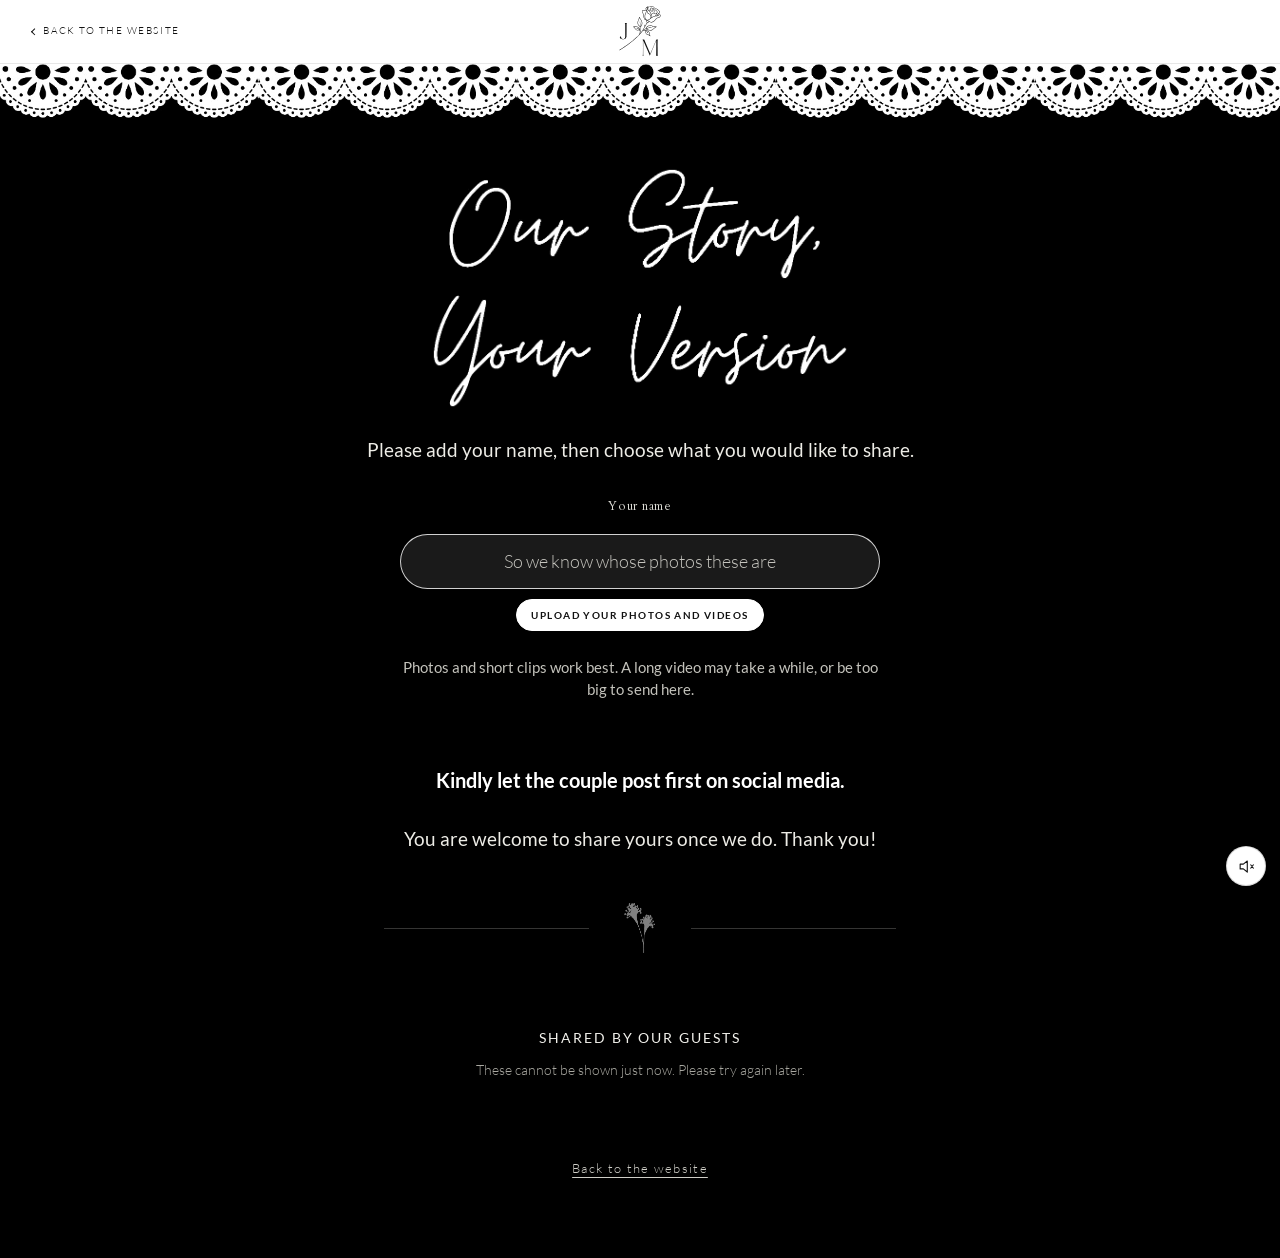
==== commit 9105909b: "Add files via upload" ====
--- a/photos.html
+++ b/photos.html
@@ -1 +1 @@
-<!doctype html> <html lang="en"> <head> <meta charset="utf-8"> <meta name="viewport" content="width=device-width,initial-scale=1,viewport-fit=cover"> <title>John + Maria</title> <meta name="description" content="Share your photographs and clips from John Rolly and Ma. Rhea's wedding, and see what everyone else has sent."> <meta name="theme-color" content="#EEEDE8"> <meta name="robots" content="noindex, nofollow"> <meta name="googlebot" content="noindex, nofollow"> <meta property="og:type" content="website"> <meta property="og:title" content="John + Maria &middot; 02.02.2027"> <meta property="og:description" content="An intimate wedding in the middle of the forest. Timmy in the Woods, Antipolo."> <meta property="og:image" content="assets/img/land-photo.jpg"> <meta name="twitter:card" content="summary_large_image"> <link rel="icon" href="assets/img/icon-32.png?v=3" sizes="32x32" type="image/png"> <link rel="icon" href="assets/img/icon-64.png?v=3" sizes="64x64" type="image/png"> <link rel="icon" href="assets/img/icon-180.png?v=3" sizes="180x180" type="image/png"> <link rel="icon" href="assets/img/icon-32-light.png?v=3" sizes="32x32" type="image/png" media="(prefers-color-scheme: dark)"> <link rel="icon" href="assets/img/icon-64-light.png?v=3" sizes="64x64" type="image/png" media="(prefers-color-scheme: dark)"> <link rel="icon" href="assets/img/icon-180-light.png?v=3" sizes="180x180" type="image/png" media="(prefers-color-scheme: dark)"> <link rel="apple-touch-icon" href="assets/img/icon-apple.png?v=3"> <link rel="preload" href="assets/fonts/lato-400.woff2" as="font" type="font/woff2" crossorigin> <link rel="stylesheet" href="assets/css/reset.css?v=25"> <link rel="stylesheet" href="assets/css/style.css?v=254"> </head> <body class="is-wall"> <svg class="sprite" aria-hidden="true" focusable="false" xmlns="http://www.w3.org/2000/svg" xmlns:xlink="http://www.w3.org/1999/xlink"><symbol id="jm" viewBox="0 0 823 982"><path fill="currentColor" fill-rule="evenodd" d="M462 976C462 976 463 975 463 974C465 973 466 971 466 970C467 969 467 968 467 967C468 966 468 964 469 963C469 962 469 961 470 960C471 953 471 961 471 817C471 679 471 686 470 677C470 676 470 675 470 674C469 674 469 673 469 672C469 670 463 660 460 658C460 658 459 657 459 657C458 656 459 656 476 656C494 656 494 656 494 657C495 657 495 658 495 658C495 658 495 659 496 659C496 660 496 660 496 660C496 661 496 661 496 662C498 665 499 667 500 669C500 671 501 672 502 673C502 674 502 674 502 675C502 675 502 675 502 676C503 677 503 678 504 678C504 679 504 680 504 680C505 681 505 682 506 683C506 684 506 685 506 685C507 686 507 687 508 688C508 689 508 690 509 692C510 692 510 694 510 694C511 696 512 697 512 699C512 699 513 700 513 701C514 703 514 703 515 706C516 707 516 708 516 708C517 709 517 710 518 711C518 712 518 712 518 712C518 712 518 713 518 713C518 713 519 714 519 714C519 714 519 715 520 716C520 717 520 718 521 720C522 721 522 722 522 723C523 723 523 725 524 726C526 730 526 731 526 732C527 732 527 734 528 734C528 735 528 736 528 737C529 737 529 738 530 739C530 740 530 741 531 742C531 742 531 743 532 744C532 744 532 745 533 746C534 749 534 749 534 750C535 751 535 752 535 752C535 752 535 753 536 753C536 754 536 755 536 755C537 756 537 757 537 757C538 758 538 759 538 760C539 761 539 762 540 762C541 765 541 766 542 767C542 769 543 771 544 772C544 772 544 773 544 773C544 773 544 774 544 774C545 776 546 777 547 780C548 781 548 783 548 783C549 784 549 785 550 787C550 788 551 790 552 790C552 791 552 792 552 792C552 792 552 793 553 793C553 793 553 794 553 794C553 794 553 794 554 795C554 796 554 797 555 799C556 802 557 803 558 804C558 805 558 805 558 806C558 806 558 806 558 807C559 808 559 809 560 809C560 810 560 811 560 811C561 812 561 813 561 814C562 816 564 820 564 821C565 822 565 822 565 822C565 822 566 823 566 824C566 826 567 827 567 827C567 827 567 827 568 828C568 828 568 830 569 830C569 831 569 832 570 833C570 833 570 834 570 835C570 835 571 836 571 836C572 837 572 838 572 839C573 840 573 841 573 842C574 842 574 844 575 845C576 847 576 848 576 849C577 849 577 850 577 851C578 853 578 853 580 856C580 856 580 857 580 857C580 857 580 858 580 858C581 860 582 861 582 863C583 864 584 866 584 868C585 868 585 869 586 870C586 872 586 872 587 874C588 875 588 876 588 877C589 878 589 879 590 880C590 882 591 882 591 884C592 885 592 886 592 886C593 887 593 888 593 888C593 888 593 889 594 889C594 889 594 890 594 890C594 890 594 891 594 891C596 893 596 894 597 896C597 897 598 898 598 898C598 899 598 900 598 900C599 901 599 902 600 903C600 904 600 905 601 907C602 908 602 909 602 910C603 911 603 912 604 912C604 913 604 914 605 916C606 917 606 919 607 919C607 920 607 921 608 922C608 922 608 923 608 924C609 924 609 926 610 926C610 927 610 928 610 928C610 928 611 930 611 930C612 931 612 932 612 933C613 934 613 934 613 934C613 934 613 935 614 936C614 936 614 937 614 937C615 938 615 938 616 937C616 936 617 934 618 933C618 933 618 932 618 932C618 932 618 931 618 930C619 930 619 929 620 928C620 928 620 927 620 926C620 926 621 925 621 924C622 923 622 922 622 921C623 921 623 920 623 920C624 919 624 918 624 917C625 916 625 915 625 915C626 914 626 913 626 912C627 911 627 910 628 910C628 909 628 908 628 908C628 907 629 906 629 906C630 905 630 904 630 903C632 900 633 896 634 896C634 895 634 894 635 893C635 891 636 890 636 889C637 888 637 887 637 887C637 887 637 887 638 886C638 884 639 883 639 883C639 883 640 882 640 880C640 879 641 878 641 878C641 878 641 877 642 877C642 876 642 875 643 874C644 872 644 871 644 870C645 869 645 869 645 869C645 868 645 868 646 867C646 866 647 864 648 863C648 862 648 861 649 858C650 858 650 857 650 856C651 855 651 854 652 853C652 853 652 852 652 851C653 850 653 850 653 850C653 850 653 849 653 849C654 849 654 848 654 848C654 848 654 847 654 846C655 846 655 845 656 844C656 843 656 842 657 841C657 841 657 840 658 839C658 839 658 838 659 837C659 835 660 834 660 832C661 832 661 831 661 831C661 831 661 830 662 830C662 828 663 827 664 824C664 823 666 821 666 819C667 818 667 816 668 816C668 815 668 814 669 812C670 811 670 809 670 809C671 808 671 807 672 806C672 805 672 804 673 802C674 801 674 800 675 799C675 798 675 797 676 797C676 796 676 795 677 794C678 792 678 791 678 790C679 790 679 788 680 787C681 785 681 784 682 783C682 782 682 782 682 782C682 782 682 781 682 780C683 780 683 779 684 778C684 778 684 777 684 776C684 776 685 775 685 774C686 772 687 771 688 769C688 769 688 768 688 768C688 768 688 767 688 766C689 766 689 765 690 764C690 764 690 763 690 763C690 763 690 762 690 762C691 761 691 760 692 760C692 759 692 758 692 757C693 757 693 756 694 755C694 754 694 753 694 753C695 752 696 750 696 749C697 747 697 746 698 745C698 745 698 744 699 742C700 741 700 739 700 739C701 738 701 737 701 736C702 736 702 734 702 734C703 733 703 733 703 733C703 733 703 732 704 731C705 728 706 726 707 723C708 722 708 720 708 720C709 719 711 715 712 713C712 712 712 711 713 710C714 708 714 707 714 706C715 705 715 704 716 703C716 703 716 702 717 701C717 700 718 699 718 698C718 698 718 697 718 696C719 696 719 695 720 694C721 691 721 691 722 690C722 689 722 688 722 688C722 688 722 687 722 687C723 686 723 685 724 685C724 684 724 683 724 683C724 682 725 681 725 680C726 678 727 677 728 676C728 675 728 674 728 674C728 674 728 673 728 673C729 672 730 671 730 668C731 668 731 666 732 666C732 665 732 664 733 662C734 661 734 659 735 659C735 658 735 658 735 658C735 657 735 657 736 657C736 656 736 656 752 656C768 656 768 656 767 657C765 659 761 666 761 669C761 669 761 670 761 671C760 672 760 673 760 678C759 682 759 690 759 816C759 961 759 954 760 960C761 961 761 962 761 962C761 963 761 964 762 964C762 965 762 965 762 966C762 966 762 966 762 967C763 967 763 968 763 968C763 969 763 969 764 970C764 970 764 970 764 970C764 971 766 974 767 975C768 975 768 976 768 976C768 976 724 976 723 976C723 976 723 975 724 975C725 974 728 969 728 968C728 968 728 968 728 967C729 967 730 963 730 962C730 962 730 961 730 960C732 955 732 961 732 814C732 703 732 679 732 679C731 679 731 680 731 681C730 682 730 683 730 683C729 684 729 685 729 686C728 687 728 688 728 688C727 689 727 690 726 691C726 692 726 693 726 693C725 694 723 699 722 700C722 702 722 702 721 704C720 705 720 706 720 707C719 708 719 709 718 710C718 710 718 711 718 711C718 711 718 712 718 712C717 714 716 715 715 717C715 719 714 720 714 721C713 722 713 722 713 723C713 723 713 723 712 724C712 724 712 726 711 726C711 727 711 728 710 729C710 729 710 730 710 731C709 732 708 733 708 736C707 736 707 737 707 737C707 737 707 738 706 738C706 739 706 740 705 741C704 743 704 744 704 745C703 746 703 746 703 746C703 746 703 747 702 748C702 749 701 750 700 752C700 753 700 754 700 755C699 755 699 756 698 757C698 759 697 760 696 762C696 762 696 763 696 763C696 763 696 764 696 764C695 765 694 766 694 768C693 769 693 771 692 772C692 772 692 774 691 774C691 774 691 776 690 777C689 778 689 780 688 781C688 781 688 782 688 782C688 782 688 783 688 783C687 784 687 785 686 785C686 786 686 787 686 787C686 787 686 787 686 788C685 789 684 791 683 793C683 794 683 795 682 795C682 795 682 796 682 797C681 798 681 799 680 800C680 800 680 801 679 802C678 805 678 805 678 806C677 807 677 808 677 808C677 808 677 809 676 809C676 810 675 812 675 813C675 814 674 815 674 816C673 817 673 818 672 819C672 819 672 821 671 822C670 824 670 825 670 825C669 826 669 827 669 828C668 830 667 831 666 832C666 833 666 834 666 834C666 834 665 836 664 838C664 840 663 842 662 842C662 844 661 846 660 847C660 847 660 848 660 848C660 848 660 849 660 850C659 850 659 851 658 852C658 852 658 853 658 853C658 853 658 854 658 854C657 855 656 857 656 859C655 860 655 860 655 861C654 862 653 864 652 866C652 867 652 868 652 868C651 869 651 869 651 869C651 870 651 870 650 871C650 871 650 872 650 872C650 872 650 873 649 874C648 876 648 876 647 879C646 880 646 882 646 882C645 883 645 884 643 887C643 889 642 890 642 892C641 892 641 893 641 893C641 893 641 894 640 894C640 895 640 896 640 897C639 897 639 898 638 899C638 899 638 900 638 900C638 900 638 901 638 901C637 902 637 902 637 902C637 903 637 903 636 904C636 906 636 906 635 908C634 910 634 911 633 913C632 914 632 914 632 914C632 915 632 915 632 916C631 916 631 917 630 918C630 920 629 921 628 922C628 923 628 924 628 924C628 924 628 925 628 925C626 927 626 928 625 930C625 931 625 932 624 932C624 933 624 933 624 933C624 934 624 934 624 935C623 935 623 936 622 937C622 937 622 938 622 938C622 938 622 939 622 940C621 940 621 941 620 942C620 942 620 943 620 944C619 944 619 945 619 945C619 945 619 946 618 946C618 947 618 948 618 949C617 950 617 951 616 951C616 952 616 953 616 954C615 955 614 956 614 958C613 959 613 960 612 960C612 961 612 962 612 963C611 963 611 964 611 965C610 966 610 967 610 968C609 968 609 969 609 969C609 969 609 970 608 970C608 971 607 973 607 974C607 974 606 975 606 975C606 975 606 975 603 970C603 969 603 968 602 968C602 967 602 965 601 964C600 962 600 961 599 960C599 960 599 959 598 958C598 958 598 957 598 956C596 954 596 953 594 948C593 946 592 943 592 942C591 942 591 941 590 940C590 940 589 937 588 934C587 932 586 929 586 929C585 928 585 927 584 926C584 926 584 925 584 924C583 924 583 922 582 921C581 919 581 918 580 917C580 916 580 915 579 915C579 914 579 913 579 913C578 912 578 912 578 911C576 908 576 907 576 906C575 905 575 904 574 903C574 902 573 900 572 898C572 898 572 897 572 897C571 896 571 896 571 895C570 894 570 892 569 891C568 890 568 888 568 887C567 887 567 886 566 885C566 884 566 883 566 883C565 882 565 881 564 881C564 880 564 879 564 879C564 879 564 879 564 878C563 878 563 878 563 877C563 877 562 876 562 875C562 874 561 873 561 872C561 872 561 872 560 871C560 870 559 868 559 868C559 868 559 867 558 866C558 865 557 863 557 862C556 862 556 860 556 860C555 859 555 858 554 858C554 857 554 856 554 856C553 855 552 853 552 851C551 849 550 847 550 846C549 846 549 844 548 844C548 842 547 841 547 840C546 839 546 837 545 835C543 831 542 829 542 828C541 827 541 827 541 827C541 827 541 826 540 825C540 824 539 822 539 821C538 820 538 819 537 818C537 818 536 816 536 816C536 814 535 813 534 812C534 811 533 809 532 807C531 803 530 803 529 800C529 799 529 798 528 798C528 797 527 795 526 794C526 793 526 792 525 791C525 790 524 789 524 788C524 788 524 787 524 787C523 784 521 782 521 780C520 779 519 777 518 775C518 773 517 771 516 771C516 770 516 769 516 769C516 768 515 767 515 766C513 764 513 763 512 762C512 761 512 760 511 759C511 758 511 757 510 757C510 755 509 754 509 753C508 752 507 750 506 748C506 746 505 744 504 743C504 743 504 742 504 741C504 741 502 739 502 736C500 732 499 731 498 730C498 729 498 728 498 728C498 728 498 727 497 726C497 725 496 723 495 720C494 718 493 716 492 716C492 715 492 714 492 713C491 713 490 711 490 709C489 707 488 705 487 704C487 703 487 702 486 702C486 701 486 700 486 700C485 699 485 698 484 696C484 695 483 693 482 692C482 690 481 689 480 688C480 687 480 686 480 686C477 681 477 680 476 680C476 680 476 718 476 816C476 967 476 954 478 960C478 961 478 962 478 963C478 963 478 964 478 964C479 965 479 966 479 966C479 966 479 967 480 967C480 968 480 969 480 969C480 969 480 970 480 970C481 970 481 971 482 972C482 972 483 973 484 974C484 975 485 976 485 976C484 976 463 976 462 976ZM10 870C6 869 6 864 10 862C10 861 12 860 12 860C13 859 14 859 14 859C14 859 19 856 20 855C21 855 22 854 22 854C22 854 23 853 24 853C24 853 26 852 27 851C30 849 31 848 34 847C39 843 43 841 44 840C45 839 47 838 48 838C48 837 50 836 50 836C51 836 55 833 61 829C63 828 65 826 66 826C68 825 69 824 70 823C71 822 74 820 77 819C79 817 81 816 82 816C82 815 82 815 83 815C83 815 83 815 84 814C84 814 86 813 86 812C87 812 88 811 88 811C89 811 93 808 95 807C96 806 96 806 97 805C98 805 99 804 100 803C101 803 102 802 102 802C103 801 114 794 116 792C118 791 121 789 125 786C126 786 126 785 126 785C128 784 128 784 130 783C131 782 133 780 135 779C137 778 140 776 140 775C142 775 143 774 144 773C145 772 147 771 148 770C149 769 151 768 152 767C153 766 154 766 155 765C156 765 156 764 158 763C158 763 160 761 162 760C167 757 167 756 169 755C171 754 176 750 180 747C182 746 185 744 186 742C188 741 190 740 190 740C190 739 191 739 192 739C192 738 193 737 194 737C195 736 196 735 197 735C198 734 199 733 201 732C203 730 205 729 206 728C207 727 208 726 210 725C211 724 214 722 215 721C216 720 218 719 220 718C221 716 222 715 223 715C223 715 225 714 227 712C230 709 231 708 233 707C234 706 237 704 239 702C242 700 245 698 246 698C246 697 248 695 249 695C250 694 252 692 253 692C254 691 256 688 258 687C262 683 262 684 266 681C267 680 269 678 270 677C271 676 274 674 276 672C278 670 280 668 280 668C281 668 282 667 283 666C284 665 285 664 286 663C289 660 291 659 292 658C292 657 294 656 295 655C296 654 300 651 303 648C306 645 311 641 313 639C315 637 318 634 320 632C322 631 323 630 323 630C323 629 324 629 325 628C326 626 327 626 328 626C328 626 330 626 333 623C336 620 338 618 340 616C343 613 350 607 352 605C354 603 357 600 360 598C366 592 385 573 389 569C391 566 392 565 393 564C393 563 394 561 395 560C395 558 396 557 396 556C396 556 397 555 397 554C397 554 397 553 398 553C398 552 398 552 398 552C398 552 398 551 399 550C400 547 401 545 402 543C402 542 402 540 403 540C403 540 403 539 404 538C404 537 404 535 404 535C405 534 405 533 406 532C406 530 406 529 407 527C408 526 408 524 408 524C408 524 408 522 409 521C410 519 410 517 410 517C410 516 411 515 411 513C412 511 412 511 412 509C411 509 411 507 411 506C411 504 411 503 411 503C410 503 410 502 410 500C410 498 410 497 408 492C408 491 408 490 407 489C407 488 406 487 406 486C406 486 406 485 405 485C405 484 405 484 405 484C405 483 402 478 401 476C400 474 400 474 397 474C394 476 392 476 392 476C392 476 391 476 390 476C389 477 383 478 380 478C375 479 364 479 360 479C356 478 354 478 354 478C354 477 353 477 353 477C350 477 345 475 343 473C333 467 320 456 316 448C315 448 314 446 314 446C313 445 312 444 312 444C307 436 306 435 300 428C298 426 291 419 287 415C280 409 279 407 281 404C282 403 283 403 287 403C293 403 309 403 311 404C312 404 316 404 319 404C322 404 326 404 328 404C330 405 333 405 335 405C337 405 340 405 342 405C344 406 348 406 350 406C353 406 355 406 356 406C356 407 358 407 360 407C362 407 363 407 364 408C365 408 366 408 368 408C369 409 373 410 374 411C374 411 375 411 376 412C377 412 378 412 378 412C378 413 379 413 380 414C381 414 384 416 386 418C389 420 395 426 398 429C398 430 400 432 400 432C401 434 402 436 404 439C406 443 406 444 408 448C409 452 409 458 408 462C408 463 408 464 408 465C408 466 408 468 408 468C408 469 408 470 408 471C411 477 414 482 415 486C416 488 417 488 417 487C417 486 417 485 417 484C418 483 418 481 418 480C418 478 418 477 418 476C419 475 419 471 420 466C420 464 420 461 420 459C421 454 421 442 421 427C421 411 422 413 417 411C416 410 414 409 414 409C413 409 411 408 410 407C406 405 406 405 402 401C396 397 390 391 386 387C386 386 385 385 384 385C384 384 381 381 380 379C378 377 377 375 376 374C375 372 375 371 374 370C374 369 371 363 370 359C369 357 369 356 369 356C369 355 368 354 368 353C368 352 367 351 367 350C367 347 366 344 366 343C366 343 366 341 366 340C365 337 365 320 365 318C366 318 366 316 366 314C366 312 366 310 366 310C367 309 367 307 368 305C368 303 368 300 369 300C369 299 369 298 370 297C370 296 370 295 370 295C370 294 371 293 372 288C373 287 374 285 374 284C375 283 375 282 375 282C375 281 376 280 376 280C377 278 377 278 377 278C377 277 378 276 378 275C380 272 382 266 383 265C383 264 384 263 384 262C384 261 385 260 385 259C386 257 386 256 386 255C387 254 388 250 389 245C390 243 390 242 391 241C391 241 391 239 392 238C392 237 392 235 392 234C393 232 394 229 395 224C396 218 396 218 397 217C398 215 401 215 403 216C404 217 405 218 408 224C410 228 412 232 412 234C414 235 416 240 417 242C417 242 418 243 418 244C419 245 420 247 421 248C422 249 423 251 424 252C424 254 426 256 426 257C427 258 428 260 428 260C430 262 431 264 431 264C432 265 434 268 436 272C436 272 437 273 437 274C438 275 441 281 442 283C442 283 442 284 443 284C443 285 444 286 446 291C446 291 446 292 446 293C447 294 447 295 448 295C448 296 448 297 448 297C448 297 448 297 448 298C448 298 449 298 449 299C449 300 450 301 450 302C451 306 452 308 453 310C453 311 454 312 454 313C454 313 454 314 455 315C455 315 455 316 455 316C455 316 455 317 455 317C456 318 456 318 456 319C456 320 456 321 456 322C457 325 458 330 458 337C458 344 458 345 457 351C456 352 456 354 456 355C456 356 456 357 456 357C455 357 455 358 455 359C455 360 454 362 454 362C454 365 450 376 448 378C448 379 448 380 447 381C446 385 443 391 440 395C437 401 432 408 429 412C428 413 428 414 428 414C428 419 428 455 427 461C427 463 427 465 427 467C427 469 427 472 426 473C426 476 426 477 425 482C425 485 425 487 424 487C424 488 424 489 424 490C424 492 424 494 423 494C423 495 423 496 423 496C423 497 423 498 423 498C422 499 422 500 422 501C422 502 421 505 421 506C421 508 420 510 420 510C420 511 420 513 420 513C419 515 418 518 418 520C418 520 417 522 417 523C416 524 416 525 416 526C416 527 415 529 415 530C414 532 413 535 413 536C413 536 413 537 412 537C412 538 410 544 410 545C410 545 411 545 412 543C413 543 414 541 415 540C416 539 418 537 419 536C420 534 420 533 421 533C421 532 428 525 430 522C430 521 432 519 433 518C434 517 436 515 437 513C438 511 439 510 439 509C440 509 440 508 441 507C442 506 442 505 443 505C443 504 444 503 445 502C448 498 448 497 450 496C452 493 452 493 457 485C461 479 464 474 464 474C464 473 464 473 466 471C466 470 467 469 467 469C467 468 468 468 468 467C468 466 469 465 470 464C470 464 470 463 471 462C471 462 471 461 472 460C472 460 473 458 473 458C474 457 475 455 476 454C477 452 478 450 479 448C480 447 481 445 481 445C481 445 482 443 483 442C483 441 485 439 486 437C486 436 487 434 488 434C488 434 488 433 488 432C489 432 489 431 490 430C491 429 495 421 497 418C497 417 498 416 498 415C499 414 500 413 500 413C500 412 501 411 501 410C502 409 502 409 502 391C502 373 502 373 503 371C504 368 508 368 510 371C511 372 511 372 511 382C511 387 511 391 511 391C511 392 512 391 513 389C514 387 515 385 516 383C517 382 518 380 518 379C519 378 520 376 521 374C522 372 524 369 525 366C531 354 534 348 537 345C537 345 538 343 539 342C543 337 549 331 552 328C554 327 554 326 551 326C544 323 538 316 536 307C535 302 535 302 535 295C535 288 536 284 537 283C538 282 537 281 536 281C535 281 534 280 528 278C527 278 526 278 526 278C526 277 525 277 525 277C524 277 513 271 511 269C505 264 500 259 497 254C496 253 495 251 494 250C494 249 493 248 493 247C493 247 492 246 492 245C491 244 487 234 487 233C487 233 487 232 486 232C486 231 486 231 486 230C486 230 486 230 486 229C485 229 485 228 485 227C485 226 484 224 484 223C484 221 483 219 483 218C483 217 483 216 482 215C482 214 482 212 482 209C482 206 481 203 481 202C481 201 481 200 481 199C481 198 481 196 481 196C481 195 480 192 480 190C479 181 478 174 477 170C476 166 474 159 473 157C473 156 473 156 473 156C473 156 473 155 472 154C472 153 471 151 471 150C470 149 467 143 466 142C466 142 466 141 465 140C464 139 463 137 462 135C458 130 454 121 452 115C449 106 451 96 458 90C459 89 463 86 463 86C463 86 464 86 464 85C465 85 467 84 468 84C469 83 470 83 470 82C471 82 472 82 473 81C475 81 478 80 478 80C478 80 479 80 480 80C484 78 498 78 505 79C512 79 520 80 520 80C520 81 521 81 523 81C529 82 531 83 531 86C531 88 530 90 528 90C527 91 526 91 526 91C526 90 521 89 518 89C517 89 515 89 515 88C514 88 512 88 504 87C498 87 490 87 484 88C479 88 473 90 470 92C465 94 461 99 460 102C460 102 460 103 459 104C459 105 459 110 460 112C460 114 461 116 463 119C463 119 463 120 464 121C465 123 466 126 468 128C469 131 472 136 472 136C474 138 480 151 482 157C483 158 483 159 484 160C484 161 484 162 484 162C484 163 485 164 485 165C485 166 486 168 486 168C486 169 486 170 486 171C487 172 487 174 487 175C487 178 488 184 488 188C489 191 489 193 489 194C489 195 489 197 490 198C490 198 490 201 490 204C491 215 491 215 492 221C494 226 496 233 497 237C498 238 498 240 498 240C499 240 499 241 500 243C501 244 502 246 502 246C502 247 504 249 504 250C505 250 505 251 505 251C506 251 506 252 507 253C509 256 514 261 517 263C518 264 519 264 519 264C520 266 526 269 527 269C528 269 528 268 526 266C520 260 514 251 510 241C510 241 510 240 510 240C509 239 509 238 509 238C509 237 508 236 508 235C507 231 506 226 505 218C504 213 504 196 505 192C505 191 505 188 506 186C506 184 506 181 506 181C507 180 507 179 507 179C507 178 508 174 508 173C509 173 509 171 509 170C510 168 510 167 510 166C511 166 511 165 511 164C512 163 512 161 513 160C514 158 514 157 514 156C515 155 516 153 516 152C517 151 517 150 517 150C517 150 518 147 519 146C519 146 519 145 519 145C519 145 520 142 520 141C521 139 527 123 527 122C527 122 527 121 527 121C528 121 528 119 528 118C529 116 529 115 529 114C530 114 530 113 530 112C530 112 530 111 530 110C531 110 531 109 531 108C531 108 531 106 532 106C533 102 533 101 533 95C533 92 533 89 533 88C533 88 532 86 532 85C532 84 532 83 532 82C531 82 531 81 531 81C531 80 527 71 526 68C525 67 525 67 525 66C525 66 525 66 525 65C524 64 523 58 523 56C523 53 524 47 525 46C525 45 525 45 525 44C525 44 527 39 528 38C531 34 536 28 540 25C543 22 546 20 548 19C549 18 551 17 552 17C553 16 555 15 557 14C568 8 569 8 571 10C574 12 574 14 571 17C569 19 563 31 563 32C563 33 563 33 563 33C562 33 561 37 561 39C561 40 560 42 560 42C559 47 560 55 562 62C564 65 564 64 564 53C564 47 564 44 564 43C564 42 565 41 565 40C565 37 566 35 566 33C566 32 567 31 567 30C568 28 569 25 570 25C570 24 570 24 570 24C570 24 570 23 570 23C570 23 571 22 572 21C574 17 577 14 580 13C582 11 585 9 586 9C587 9 588 9 588 9C591 8 600 7 604 8C605 8 607 8 609 8C610 8 612 8 613 9C619 10 619 10 625 10C631 10 632 10 634 10C636 9 637 9 637 9C638 9 639 9 640 9C641 8 644 8 647 7C649 7 658 7 660 7C660 7 661 8 662 8C666 9 668 9 670 10C682 15 691 23 699 33C700 35 700 36 701 36C701 37 706 47 707 49C708 51 707 51 714 51C723 51 730 51 736 52C737 53 738 53 739 53C740 53 748 56 750 57C755 59 759 62 761 65C764 68 770 74 773 78C783 87 785 90 786 91C787 92 789 94 790 95C796 101 797 103 798 110C799 113 799 121 799 124C798 125 798 126 798 127C798 129 797 130 796 132C796 132 796 133 796 134C794 138 791 143 786 147C784 149 783 150 783 151C783 151 784 151 784 151C787 152 789 152 790 153C792 153 796 155 796 156C797 156 797 156 797 156C798 156 803 160 805 162C808 166 813 174 814 178C816 185 817 192 816 197C814 201 814 203 814 204C813 204 813 205 812 206C809 213 802 221 795 227C792 229 787 232 785 232C785 232 784 232 784 232C784 233 784 233 783 233C782 233 781 234 780 234C779 234 777 235 777 235C776 235 775 235 775 236C774 236 773 236 773 236C772 236 772 236 771 236C770 237 769 237 768 237C766 237 763 238 761 238C758 239 757 239 756 240C756 240 754 240 753 241C751 241 746 244 745 245C745 245 743 246 742 247C739 249 734 254 730 258C730 258 728 260 727 262C725 264 723 266 723 267C723 268 721 270 718 273C717 274 716 275 716 276C716 276 715 277 715 277C715 277 714 278 714 278C713 279 712 281 710 282C708 285 707 286 704 291C702 292 700 295 699 296C696 299 686 307 681 309C680 310 680 310 679 310C679 311 674 313 672 314C669 315 666 316 664 317C662 318 659 319 655 320C654 321 650 321 647 322C644 322 629 322 626 322C626 322 624 321 623 321C622 321 621 321 620 321C618 320 616 320 613 319C608 318 607 317 606 316C605 316 605 316 605 316C604 316 594 311 590 309C590 308 588 308 588 307C587 307 586 306 586 306C585 306 584 306 583 305C577 302 570 298 567 295C567 295 566 294 566 294C566 294 562 290 561 288C560 288 560 286 559 285C559 284 558 283 558 283C558 283 556 283 552 283C549 283 546 283 546 283C544 283 544 283 544 284C545 285 544 287 544 288C544 291 543 295 544 299C544 310 548 316 554 318C557 319 566 318 568 317C572 315 579 312 581 311C582 311 585 310 585 310C588 308 592 311 592 313C592 315 590 317 588 318C588 318 587 318 586 318C585 319 584 319 583 320C581 320 577 322 575 323C569 326 569 326 565 329C553 337 543 349 536 364C535 366 534 368 534 368C533 369 532 370 531 373C531 374 530 376 529 377C527 380 527 381 524 386C522 390 521 392 520 394C520 395 519 396 518 397C518 398 517 400 517 400C516 401 515 403 512 409C510 413 507 417 507 418C507 418 506 419 505 420C505 422 504 423 503 424C502 425 502 426 502 426C502 426 499 432 498 434C497 434 496 436 495 438C494 440 492 443 492 444C489 448 488 449 487 451C487 452 486 453 486 454C485 455 485 456 484 456C484 457 483 458 483 459C482 459 482 460 482 461C480 463 480 463 480 464C479 465 479 466 478 467C478 467 477 468 477 469C477 469 476 470 476 471C474 474 475 473 480 470C485 467 487 465 492 463C493 462 495 461 495 461C498 459 500 458 503 456C505 456 506 455 506 454C507 454 508 454 510 453C511 452 514 450 518 449C520 448 523 446 523 446C524 446 525 445 526 441C527 440 527 438 528 437C528 436 529 435 529 434C529 434 530 433 530 433C530 432 531 431 531 430C533 427 536 421 540 417C546 408 554 400 562 395C564 394 565 393 566 392C567 392 576 387 576 387C577 387 577 387 578 386C580 386 582 385 587 383C591 382 592 382 597 381C600 381 604 380 608 380C616 379 632 380 634 382C634 382 635 382 636 382C637 382 639 383 640 383C641 383 642 384 643 384C643 384 644 384 644 385C645 385 645 385 646 385C646 385 646 385 647 386C647 386 648 386 648 386C649 386 650 387 651 387C652 388 653 388 654 388C654 389 655 389 655 389C655 389 657 390 659 391C660 391 661 391 662 392C662 392 663 392 664 392C665 393 668 394 671 395C672 395 673 396 674 396C674 396 675 396 675 396C675 396 678 397 680 398C681 398 683 398 684 398C686 399 687 399 688 399C690 400 696 401 696 401C697 401 698 401 698 402C699 402 701 402 702 402C703 402 705 402 706 403C713 404 715 404 725 404C736 404 735 404 737 405C737 406 737 409 737 410C736 411 734 413 729 416C728 416 726 417 726 417C726 418 722 420 720 422C719 422 716 424 715 425C714 426 710 428 708 429C705 432 702 434 694 440C693 441 691 443 690 444C688 446 686 447 686 447C686 447 685 448 684 448C684 449 682 450 680 452C678 453 676 455 675 456C673 458 671 459 670 460C669 461 667 462 667 463C667 463 665 464 664 466C657 472 655 472 648 476C644 478 634 480 627 481C621 482 606 481 604 480C604 480 602 480 601 480C596 479 593 479 592 478C592 478 591 478 590 478C587 477 585 477 584 476C582 476 579 475 578 475C578 475 578 475 577 475C577 474 576 474 576 474C575 474 574 474 574 474C574 473 572 473 571 472C570 472 568 472 568 472C568 471 567 471 567 471C566 471 565 470 564 470C563 470 561 469 560 468C559 468 557 467 556 467C555 466 554 466 553 466C553 465 552 465 551 464C550 464 549 464 548 463C546 462 535 457 534 457C530 454 527 453 526 454C526 454 524 456 522 457C519 458 516 459 516 459C515 460 512 461 510 463C507 464 504 465 504 466C504 466 503 466 503 466C503 466 502 466 502 466C502 467 501 467 500 468C496 470 493 472 493 473C493 473 494 473 497 473C500 473 502 473 503 473C504 473 506 474 508 474C509 474 511 474 512 475C513 475 515 476 518 476C519 477 522 477 525 477C531 477 535 478 538 478C539 478 541 479 542 479C544 479 545 479 545 480C546 480 547 480 549 480C552 481 558 483 562 485C563 485 564 486 565 486C565 486 566 486 566 486C566 487 568 487 569 488C577 492 584 498 589 504C591 507 592 508 595 512C596 514 599 519 599 520C599 521 600 522 600 523C600 524 601 525 601 526C601 526 601 527 602 528C602 528 602 529 602 530C602 530 602 531 602 531C603 532 603 533 603 534C603 535 603 536 604 537C604 538 604 538 604 539C604 539 604 540 604 541C605 542 605 543 605 543C605 544 605 545 606 546C606 548 607 552 607 554C607 555 608 556 608 558C608 560 609 562 609 562C609 563 609 564 609 564C610 564 610 567 611 572C611 573 612 576 612 579C615 590 615 590 614 592C614 593 612 594 611 594C609 594 608 594 606 591C603 587 599 584 590 579C588 578 581 574 580 574C579 573 578 573 577 572C576 572 575 572 575 571C574 571 574 571 573 571C572 570 571 570 570 569C568 568 567 568 567 568C567 568 566 568 565 567C563 566 561 566 560 565C559 565 558 565 557 564C556 564 554 563 553 563C552 563 552 562 552 562C551 562 551 562 551 562C550 562 550 562 550 562C550 561 549 561 549 561C549 561 546 560 546 559C546 559 546 559 545 559C545 559 544 558 543 558C539 555 534 550 530 546C530 544 528 543 528 542C527 541 523 534 523 532C521 527 519 519 518 511C518 510 518 509 518 507C517 505 517 502 517 501C517 500 516 499 516 498C516 497 516 496 516 496C516 495 516 494 516 493C515 492 515 490 515 488C515 485 514 484 514 484C513 484 512 484 511 484C507 482 506 482 501 482C495 482 489 482 487 482C481 483 476 485 474 486C473 486 473 486 473 486C472 486 469 488 464 492C461 494 461 495 458 499C456 502 454 505 452 507C451 508 449 511 447 514C444 517 442 520 442 520C442 520 440 523 437 526C435 529 432 533 431 534C430 535 428 538 425 542C424 542 424 543 423 544C421 546 417 550 416 552C415 553 413 555 412 557C408 561 399 571 394 576C388 582 370 600 364 605C362 608 359 610 359 611C358 612 353 616 351 618C351 618 349 619 348 620C347 622 343 625 340 628C338 629 337 630 337 630C337 631 335 633 332 635C330 637 328 639 327 639C327 640 326 640 325 641C323 642 321 645 319 646C318 647 316 649 314 650C312 652 309 655 307 657C303 661 303 661 300 663C299 664 297 666 295 668C293 669 290 672 288 673C286 675 284 677 283 678C282 679 280 681 278 682C276 683 275 684 275 684C275 685 274 685 273 686C272 687 270 689 268 690C267 691 265 693 264 694C263 694 261 696 259 698C256 700 254 702 253 702C252 703 249 706 245 709C244 710 242 711 241 712C240 713 239 714 238 714C238 715 236 716 234 718C233 719 229 722 226 724C224 726 221 728 220 729C220 729 218 730 216 732C212 735 208 738 204 741C202 742 200 744 199 745C198 746 196 747 195 748C187 754 186 755 185 755C184 756 182 757 179 760C177 761 175 762 175 763C174 763 173 764 172 765C171 766 166 769 165 770C164 770 163 771 162 772C161 773 158 775 155 777C149 781 148 782 147 783C146 784 144 785 142 786C140 787 138 789 137 790C136 790 134 792 132 793C131 794 129 795 128 796C126 798 124 798 124 799C122 800 115 805 112 807C112 807 111 808 110 808C110 808 109 809 108 810C104 812 95 818 94 819C94 819 92 820 90 822C88 823 85 825 83 826C82 827 80 828 80 828C80 828 78 829 76 830C72 833 71 834 71 834C71 834 69 835 68 836C66 837 64 838 64 839C63 839 62 840 62 840C61 840 60 841 60 841C60 841 59 842 58 842C58 843 57 843 57 843C57 843 56 843 56 844C56 844 56 844 56 844C55 844 55 844 54 845C53 846 52 846 51 847C51 847 49 848 48 848C47 849 45 850 44 851C41 853 37 856 34 858C32 859 30 860 30 860C30 860 29 861 29 861C28 861 27 862 27 862C26 862 25 863 23 864C22 865 20 866 18 867C13 871 12 871 10 870ZM71 654C68 653 64 653 63 652C61 652 59 652 58 652C56 651 54 651 50 650C49 649 48 649 47 648C46 648 44 648 44 648C37 644 36 644 33 642C30 639 24 634 23 632C22 631 22 630 21 629C21 628 20 628 20 627C20 626 20 626 19 625C19 625 19 624 19 624C19 623 18 623 18 622C17 618 17 610 18 607C19 606 19 606 19 605C19 604 23 601 25 600C30 597 37 599 40 603C41 605 42 606 42 607C42 607 42 608 42 610C43 610 43 613 43 615C43 618 43 620 44 620C44 621 44 622 44 622C44 623 45 627 47 631C48 632 51 637 52 638C56 641 62 644 65 645C67 646 68 646 69 646C72 647 88 647 92 646C93 646 94 646 96 646C97 645 99 645 99 645C100 644 100 644 101 644C102 643 102 643 102 643C104 643 109 638 111 635C113 633 115 630 115 629C115 629 115 628 116 627C116 626 117 624 118 622C118 621 118 620 118 619C119 618 119 616 119 616C119 615 119 615 120 614C120 614 120 613 120 611C120 610 120 608 120 607C121 607 121 605 121 603C121 602 121 600 122 599C122 596 122 360 122 356C121 352 120 346 119 344C118 340 118 340 116 337C116 336 115 335 114 335C112 334 113 334 135 334C153 334 157 334 157 334C157 334 156 336 155 337C152 340 150 344 149 353C149 355 149 394 149 472C149 580 149 588 148 590C148 592 148 595 148 597C146 604 146 606 145 607C145 608 145 608 145 609C145 609 145 610 144 610C144 611 144 612 144 612C144 613 143 615 142 618C141 619 141 620 141 620C141 620 139 624 138 625C138 626 137 627 137 628C133 634 129 638 122 643C122 643 121 644 120 644C120 644 119 645 119 645C118 645 118 646 116 646C115 647 114 648 114 648C114 648 113 648 113 648C113 648 112 648 112 648C111 649 110 649 110 649C110 649 109 649 109 650C108 650 107 650 107 650C107 650 106 650 106 650C105 651 103 651 100 652C98 652 97 652 96 652C95 653 82 654 78 654C77 654 74 654 71 654ZM603 576C603 576 603 575 602 574C602 573 602 571 602 570C601 567 601 566 600 564C600 563 600 561 600 560C599 557 598 554 598 550C597 549 597 546 596 543C596 541 595 538 595 537C595 536 594 535 594 533C594 532 593 530 593 530C593 528 591 523 590 521C587 516 586 515 583 511C580 506 574 501 569 498C568 498 568 497 567 497C566 496 560 493 559 493C559 493 558 493 558 492C556 492 555 491 552 490C551 490 550 490 550 490C549 489 548 489 544 488C543 488 542 488 542 488C541 487 541 487 541 487C540 487 541 489 542 490C543 490 544 490 544 491C545 492 547 493 548 494C552 497 557 504 560 507C563 511 564 513 566 515C566 517 567 518 568 518C568 519 568 519 570 523C572 527 572 528 572 530C572 531 570 532 568 532C566 532 565 532 563 528C560 522 559 521 558 519C550 507 540 497 530 491C523 487 524 487 524 493C525 498 526 503 526 505C526 506 526 507 526 507C527 508 527 509 527 511C527 512 527 514 528 516C528 517 528 518 528 519C530 530 536 541 545 548C549 551 555 554 558 556C559 556 560 556 561 556C561 557 562 557 563 557C565 558 567 558 572 560C572 561 573 561 573 561C573 561 574 561 574 562C574 562 575 562 575 562C576 562 592 570 594 571C594 572 595 572 596 572C597 573 598 574 600 575C603 577 603 577 603 576ZM626 472C629 472 632 472 632 471C633 471 634 471 634 471C635 471 636 471 636 471C636 470 637 470 638 470C639 470 642 469 643 468C643 468 643 468 643 468C643 468 644 468 645 468C645 468 646 467 647 466C650 465 653 463 656 461C657 460 659 458 660 457C662 456 663 455 663 455C663 455 664 454 665 453C666 452 668 451 669 450C670 449 672 448 672 447C675 445 681 440 683 438C684 437 686 436 687 435C688 434 690 433 691 432C697 427 699 425 700 424C701 424 705 421 708 419C712 416 715 414 716 414C717 414 718 413 718 412C718 412 716 412 713 412C711 412 708 412 706 411C703 411 699 410 696 410C695 410 694 410 694 410C694 409 693 409 692 409C690 409 685 408 684 407C684 407 683 407 680 406C679 406 678 406 677 406C676 405 675 405 674 405C673 404 672 404 671 404C670 404 668 403 667 403C662 401 652 397 648 396C647 395 646 395 645 394C644 394 644 394 643 394C643 393 642 393 641 393C640 392 639 392 638 392C636 391 634 390 632 390C631 390 630 389 630 389C629 389 627 389 625 389C617 388 605 388 599 390C595 390 591 391 590 391C586 392 584 393 582 394C580 395 578 396 578 396C566 401 551 413 544 425C543 426 543 427 542 427C541 430 536 438 536 440C536 440 536 441 537 440C538 440 541 439 543 438C544 438 545 438 545 437C546 437 546 437 546 437C546 437 547 437 547 437C548 436 548 436 549 436C550 436 552 435 553 434C553 434 554 434 555 434C556 434 557 433 558 433C559 432 561 432 563 432C564 431 565 431 566 431C568 430 571 429 574 429C575 428 577 428 578 428C579 427 580 427 580 427C581 427 581 427 582 427C583 426 584 426 584 426C585 426 586 426 587 426C588 425 589 425 590 425C590 425 591 425 592 424C594 424 596 424 600 423C601 423 603 423 604 423C606 422 608 422 610 422C611 422 613 422 614 422C615 421 616 421 618 421C619 421 622 421 624 421C631 420 650 420 651 421C654 422 654 426 652 428C651 429 651 429 641 429C630 429 625 429 620 430C618 430 615 430 614 430C612 430 610 430 609 431C608 431 606 431 606 431C603 431 594 433 588 434C582 435 577 436 573 438C572 438 570 438 570 438C568 439 567 439 566 440C565 440 564 440 564 440C564 440 563 440 563 440C562 441 562 441 561 441C561 441 560 441 560 442C559 442 559 442 558 442C558 442 546 446 544 447C543 447 542 448 541 448C539 449 539 450 540 450C541 450 542 451 542 451C543 451 544 452 544 452C545 452 547 453 548 454C550 454 551 455 551 455C551 455 552 456 554 456C555 457 557 458 557 458C558 458 558 458 559 458C561 459 565 461 565 461C565 461 566 461 566 461C566 462 568 462 569 463C573 464 574 464 574 464C574 465 575 465 576 465C577 465 578 466 580 466C582 467 583 467 586 468C587 468 588 468 588 468C589 469 590 469 595 470C596 470 598 471 598 471C598 471 599 471 599 471C600 471 601 471 603 471C609 472 618 473 626 472ZM374 470C377 470 379 470 380 470C380 469 381 469 382 469C383 469 388 468 390 467C391 467 392 467 392 467C393 467 394 466 394 466C394 465 387 458 384 456C381 453 379 452 377 451C376 450 376 450 375 450C375 449 374 449 372 448C371 447 369 446 369 446C369 446 368 446 367 445C366 445 365 445 365 444C363 444 362 443 361 443C360 443 360 443 360 442C359 442 354 440 351 440C351 440 350 440 349 439C349 439 348 439 347 439C347 439 346 439 345 438C343 438 343 438 343 436C342 435 342 435 342 434C343 431 345 430 349 431C350 431 351 431 352 431C352 431 353 431 354 432C354 432 355 432 356 432C359 433 365 435 367 436C368 437 369 437 370 438C372 438 373 439 375 440C375 440 376 441 377 441C377 441 378 442 379 442C380 443 380 443 380 443C381 443 386 447 389 449C391 451 395 454 397 457C400 459 400 459 400 456C400 452 397 443 395 440C394 440 394 438 393 437C390 433 384 426 381 424C380 424 379 424 379 423C378 423 377 422 376 421C375 421 374 420 374 420C374 420 373 420 372 419C371 419 370 419 370 418C366 417 360 415 353 415C350 415 348 415 348 414C347 414 344 414 341 414C338 414 334 414 334 414C333 413 330 413 326 413C322 413 319 413 318 412C317 412 304 412 298 412C296 412 297 412 301 417C305 421 309 424 311 428C312 429 313 430 313 430C314 431 315 432 321 441C323 443 322 443 325 446C328 450 334 456 339 460C343 463 343 463 346 464C349 467 349 467 351 467C352 468 353 468 353 468C354 469 356 469 359 470C364 471 367 471 374 470ZM420 402C420 402 420 395 420 394C419 393 419 391 419 389C419 387 419 384 418 383C418 382 418 379 418 377C417 374 417 372 417 370C416 369 416 368 416 367C416 366 416 364 416 362C415 361 415 358 415 358C414 354 414 352 414 350C413 348 413 346 413 346C413 346 413 345 413 344C412 343 412 341 412 340C411 336 411 334 410 331C410 329 410 327 410 326C410 324 410 322 410 320C409 316 409 308 410 307C410 305 411 305 412 305C414 305 415 306 415 312C414 317 415 322 416 327C416 332 418 340 418 340C418 340 418 341 418 342C418 345 419 347 420 351C420 354 422 362 422 368C423 370 423 373 424 374C424 376 424 378 424 378C424 379 424 380 424 382C425 384 425 386 425 388C425 390 426 392 426 393C426 394 426 395 426 397C426 400 426 400 428 398C429 396 431 394 432 392C432 392 432 391 433 390C433 390 439 379 439 378C439 377 440 376 440 376C440 375 441 373 442 371C442 370 443 368 443 368C444 367 445 363 445 362C445 362 445 362 445 361C446 360 446 358 447 355C447 354 447 353 447 353C448 353 448 350 448 347C450 335 449 322 444 312C444 310 443 308 442 307C442 306 442 305 440 299C438 295 432 281 430 280C430 280 430 278 429 277C428 276 427 274 426 272C424 269 422 267 421 265C421 264 420 263 419 262C419 261 418 259 417 258C416 257 415 255 414 254C414 253 413 252 412 251C412 250 411 249 411 248C410 247 408 244 407 242C407 241 406 239 405 239C405 238 404 237 404 236C403 235 403 234 403 234C403 233 402 233 401 235C401 236 401 237 401 237C400 238 400 239 400 240C399 242 399 245 398 245C398 245 397 249 397 250C397 251 397 252 396 252C396 252 396 254 395 256C394 259 392 266 391 267C391 267 391 268 390 269C390 270 390 271 389 272C388 274 388 275 388 275C388 275 387 277 385 281C381 288 381 289 380 292C380 293 379 294 379 296C378 297 378 298 378 298C378 298 378 299 378 300C377 302 376 305 376 309C375 310 375 312 375 313C374 315 374 316 374 323C373 330 373 336 374 341C374 342 375 343 375 345C376 351 378 358 381 363C381 365 382 366 382 366C382 366 385 371 386 373C389 377 389 377 391 380C397 387 409 397 416 401C417 401 418 402 419 402C419 402 420 402 420 402ZM642 313C651 312 661 310 668 306C680 300 691 293 696 287C699 283 701 280 701 280C702 280 702 279 702 278C703 278 705 275 707 272C709 270 711 268 714 264C723 253 727 248 730 245C734 242 739 238 742 236C747 234 748 233 749 233C749 233 749 233 750 233C751 232 756 230 759 230C759 230 762 229 765 228C772 227 774 227 777 226C790 222 800 212 805 201C808 194 808 186 805 180C802 171 798 166 792 163C789 162 785 160 783 160C783 160 782 160 782 160C781 159 774 158 773 159C772 159 768 164 765 168C765 168 764 169 764 170C763 170 762 172 761 173C760 174 759 175 758 176C758 177 757 178 756 179C756 180 755 181 754 182C753 183 752 185 751 186C751 187 750 189 749 189C749 190 749 190 751 190C751 190 752 189 753 189C754 189 755 189 755 188C756 188 756 188 757 188C758 188 763 186 764 186C769 183 774 180 775 178C776 178 776 177 776 177C777 177 778 175 778 174C779 170 784 169 786 173C787 174 787 174 786 177C784 183 778 189 767 194C766 194 765 194 765 195C764 195 764 195 764 195C764 195 763 195 762 196C762 196 761 196 761 196C761 196 760 196 759 196C753 198 743 200 734 201C732 201 730 202 730 202C730 202 728 202 725 202C720 202 718 202 712 203C708 204 705 204 704 204C704 205 703 205 702 205C701 205 700 205 700 205C699 206 698 206 698 206C697 206 694 207 692 208C691 208 690 208 690 208C689 208 689 208 688 208C687 209 686 209 686 209C685 209 684 210 683 210C682 210 681 211 681 211C678 212 672 214 671 214C670 215 662 219 662 219C661 219 651 225 650 226C650 226 648 227 648 227C642 230 632 239 623 248C616 254 613 257 608 260C608 261 607 262 606 262C605 263 603 264 602 265C601 266 599 267 599 268C598 269 594 271 591 273C589 274 585 276 583 276C582 277 581 277 581 278C580 278 579 278 579 278C579 278 578 278 578 278C577 279 577 279 576 279C576 279 576 279 575 280C574 280 574 280 573 280C573 280 572 280 572 280C571 281 570 281 569 281C567 281 567 282 570 285C573 290 577 292 588 298C592 300 594 301 594 301C595 302 597 303 600 304C602 305 604 306 605 307C605 307 606 307 608 308C609 308 610 309 611 309C612 310 614 310 615 310C617 311 618 311 619 312C624 313 634 314 642 313ZM557 274C561 274 568 272 572 271C578 270 582 268 582 267C582 267 583 267 583 267C583 267 584 267 584 267C584 266 586 266 587 265C588 264 590 263 590 263C591 262 593 261 594 260C601 256 615 243 616 241C616 241 617 240 617 238C619 235 620 231 621 228C622 227 622 225 622 225C624 223 623 207 622 200C621 199 621 198 621 198C621 198 621 197 620 196C620 195 620 194 620 193C618 189 616 185 615 183C615 182 614 181 613 180C608 172 597 163 588 159C587 159 586 158 586 158C585 158 585 158 584 158C584 158 580 156 578 155C570 150 562 143 559 136C557 134 556 128 554 123C554 121 554 120 554 119C553 118 553 117 553 116C552 112 551 111 550 109C550 108 550 107 549 105C548 102 546 99 545 97C544 96 544 95 543 95C543 94 542 93 542 94C542 94 542 95 542 96C542 98 542 99 542 99C542 99 541 100 541 102C541 104 540 106 540 108C540 110 539 111 539 112C539 113 538 116 538 117C537 118 537 119 537 120C537 121 536 122 536 123C536 124 535 126 534 127C534 129 534 130 533 131C533 131 532 133 532 135C531 137 530 139 530 140C530 141 529 142 529 142C529 143 529 144 528 144C528 145 528 146 528 147C527 148 526 151 525 152C525 153 525 153 525 153C525 153 524 155 524 157C523 159 522 160 522 161C522 161 522 161 522 162C520 164 519 168 519 168C519 169 519 169 519 169C518 170 518 171 518 173C517 174 517 176 516 176C516 178 515 181 515 182C515 184 515 185 514 186C514 187 513 192 513 198C512 204 513 215 514 218C514 219 514 220 514 221C514 226 517 234 519 240C520 242 521 245 521 245C521 245 522 246 522 247C526 254 533 263 539 267C544 270 545 271 549 273C552 274 552 274 554 274C554 274 556 274 557 274ZM634 227C634 226 636 225 636 225C637 224 639 223 641 222C642 220 646 218 647 217C649 216 651 215 652 215C652 214 656 212 662 209C664 208 668 206 671 205C672 205 673 205 673 204C673 204 674 204 675 204C676 203 677 203 677 203C677 203 677 203 678 203C679 202 681 201 684 200C686 200 688 200 688 200C688 199 690 199 692 198C694 198 696 198 696 198C698 197 707 195 710 195C713 194 713 195 716 187C716 186 716 185 717 185C717 185 717 184 718 183C718 182 719 180 719 179C720 178 720 177 720 177C720 177 721 176 722 174C722 172 724 169 725 167C726 165 727 163 727 162C727 162 728 160 729 160C729 158 730 157 730 156C730 156 732 154 733 152C734 150 735 148 735 148C735 147 735 146 734 146C734 147 727 149 723 149C715 151 704 151 687 150C682 149 678 149 677 149C675 149 669 150 667 150C667 150 666 151 665 151C664 151 663 151 663 152C662 152 662 152 661 152C661 152 660 152 660 152C659 153 657 153 656 154C653 155 650 157 648 158C647 158 646 159 644 160C642 161 636 166 636 167C636 168 636 168 636 169C637 176 637 176 637 187C637 196 637 198 636 200C636 201 636 204 636 207C635 209 635 212 634 212C634 213 634 214 634 214C634 217 633 221 632 221C632 221 632 223 632 224C631 226 631 228 631 228C630 229 630 229 631 228C632 228 633 227 634 227ZM732 193C738 192 737 192 738 191C740 188 741 185 742 185C742 185 742 184 742 184C742 184 742 183 743 183C745 179 750 172 751 170C753 167 755 165 757 163C758 161 759 159 760 159C762 156 770 148 776 144C782 138 785 134 788 126C789 123 790 120 790 117C790 113 789 111 787 106C787 105 785 103 784 102C784 102 783 101 782 100C781 99 776 94 772 89C771 88 769 86 767 84C766 83 764 81 763 80C762 79 761 77 760 77C753 68 749 65 743 63C742 62 741 62 740 62C740 61 738 61 737 60C735 60 733 60 732 59C732 59 730 59 728 58C726 58 724 58 723 58C722 57 720 57 718 57C716 57 713 56 711 56C710 56 706 56 703 56C697 56 697 56 697 55C696 54 696 53 698 53C699 53 700 52 701 52C702 52 702 52 702 52C704 52 697 40 692 35C688 30 684 26 680 24C679 23 678 23 678 22C678 22 672 19 670 18C670 18 668 18 668 18C666 17 664 16 662 16C661 16 660 16 659 15C656 15 650 15 644 16C633 19 624 20 619 19C618 18 616 18 615 18C614 18 613 18 612 17C606 16 598 16 594 17C586 18 580 22 578 29C577 30 577 31 576 32C576 32 576 33 576 34C575 35 575 37 575 38C574 40 573 44 573 47C573 49 573 51 572 52C572 53 572 58 572 62C573 63 573 67 573 70C573 76 574 77 576 79C577 81 585 88 586 89C587 89 588 90 590 92C593 95 594 95 595 93C597 92 600 87 601 84C601 83 601 83 602 82C602 82 602 82 602 81C602 81 603 80 603 79C603 78 604 76 604 75C605 74 605 72 606 72C606 71 606 70 606 69C607 68 607 66 608 65C608 64 608 62 609 61C609 59 609 58 610 57C610 57 610 55 611 54C612 50 613 48 616 45C622 39 630 36 639 36C641 36 644 36 645 36C646 36 647 37 649 37C650 37 652 37 652 38C652 38 654 38 656 39C659 40 662 40 662 41C662 41 663 41 663 41C664 41 670 44 674 46C674 46 675 47 676 47C676 47 677 48 677 48C677 48 678 49 679 49C684 52 685 53 687 55C688 55 690 56 690 57C691 57 692 58 693 59C695 61 702 66 704 67C706 68 709 70 709 70C709 70 710 70 710 70C710 71 711 71 713 72C713 72 714 73 715 73C715 74 716 74 717 74C718 75 724 78 726 80C734 85 741 90 746 96C749 100 749 101 751 104C754 111 755 114 755 121C755 128 754 131 752 136C751 136 750 138 750 138C750 138 749 140 748 142C747 143 746 145 746 145C746 145 746 146 746 146C745 146 744 148 741 154C738 160 738 161 738 161C737 161 737 162 736 164C736 165 735 166 735 166C734 167 732 171 731 174C730 175 730 177 729 178C729 179 728 180 728 181C727 182 727 183 727 184C726 184 726 185 726 186C725 187 724 189 724 190C723 192 723 193 723 193C724 193 728 193 732 193ZM628 187C628 185 628 182 628 179C628 177 628 174 628 172C627 170 627 169 627 168C627 168 627 167 627 166C626 166 626 164 626 164C626 162 626 161 625 160C625 160 625 159 624 158C624 154 623 152 622 151C622 150 622 148 621 147C620 144 618 140 615 134C614 133 613 131 612 130C612 129 611 128 611 128C610 127 605 120 601 114C597 110 588 101 585 99C584 98 584 98 583 97C583 97 582 96 581 96C581 95 580 95 580 94C580 94 579 94 578 93C577 92 576 92 576 91C576 91 575 90 574 89C565 82 558 73 555 65C554 64 554 63 554 62C553 62 553 61 553 61C553 60 553 60 552 59C551 53 551 43 552 37C553 36 553 34 554 33C554 32 554 31 554 30C555 30 555 29 555 29C555 28 556 26 557 25C557 24 556 24 555 25C554 25 554 26 554 26C554 26 553 26 552 27C551 27 550 28 550 28C542 34 535 41 533 47C533 48 533 49 532 49C532 50 532 58 532 61C534 65 536 70 537 71C538 73 542 77 544 80C545 81 545 82 546 83C547 84 549 88 550 88C550 89 550 90 551 90C553 93 557 102 559 106C560 108 561 113 562 120C564 127 566 131 568 135C571 140 578 145 585 149C590 151 590 151 592 152C596 153 601 156 606 160C612 164 618 171 622 178C623 180 627 187 627 188C627 188 628 190 628 190C628 190 628 188 628 187ZM635 156C636 155 644 150 645 150C647 149 649 148 650 147C654 146 654 145 658 144C660 143 662 143 665 142C668 141 679 140 679 141C679 141 681 141 684 141C686 141 690 141 692 142C694 142 698 142 700 142C704 142 718 142 719 142C720 141 721 141 722 141C725 141 729 140 732 138C733 138 734 138 735 137C741 135 744 133 746 128C747 126 747 119 746 116C745 109 744 106 740 101C737 98 734 95 732 93C731 93 730 92 730 92C728 91 723 87 718 84C716 83 714 82 713 81C712 81 711 80 710 80C710 80 709 79 708 79C707 78 706 77 705 77C702 75 698 72 690 66C686 64 682 61 682 60C681 59 680 59 679 58C679 58 678 58 678 58C678 57 672 54 671 53C670 53 670 52 669 52C668 51 660 48 656 47C655 46 654 46 653 46C650 45 648 44 641 43C637 43 631 44 628 46C621 48 617 54 618 58C618 59 618 60 618 61C617 62 618 65 619 69C620 70 620 72 621 73C623 78 624 80 628 85C632 91 640 99 647 102C648 103 649 104 649 104C651 105 660 110 662 111C662 111 664 112 665 112C666 112 667 113 668 113C669 114 671 114 672 114C672 115 674 115 675 116C676 116 677 116 678 116C678 117 679 117 679 117C680 117 681 117 682 118C692 120 701 116 701 108C700 102 695 93 687 84C685 82 684 81 683 81C683 80 682 79 681 79C678 76 673 73 670 72C669 72 668 72 667 71C663 70 656 71 653 73C650 75 650 80 654 83C655 85 658 87 658 87C658 87 659 87 660 88C661 88 662 88 664 89C664 89 666 89 667 90C668 90 670 90 672 90C676 91 678 91 677 94C677 96 674 97 671 96C670 96 669 96 668 96C664 96 660 94 658 93C658 93 657 93 657 93C655 92 651 90 649 87C642 81 643 72 650 67C654 65 661 64 665 65C670 66 671 66 672 66C675 68 676 68 677 68C679 69 685 74 688 76C694 81 700 88 703 94C704 96 704 97 704 97C705 98 707 103 707 106C708 113 705 119 698 123C693 125 691 125 687 125C685 125 678 124 678 124C678 124 676 123 674 123C672 122 670 122 670 121C670 121 668 121 668 120C666 120 663 119 662 118C662 118 661 118 661 118C661 118 660 118 660 118C659 117 658 117 658 117C658 117 657 116 657 116C657 116 656 116 655 115C651 113 648 112 643 108C642 108 642 107 641 107C636 104 629 98 625 93C624 92 624 91 624 91C623 91 621 88 620 86C620 85 619 84 618 83C618 82 616 80 616 79C614 75 613 75 613 76C612 79 612 81 610 84C610 84 610 85 610 85C610 86 604 96 602 98C600 101 600 101 603 104C605 106 606 107 607 108C608 109 608 110 608 110C609 110 610 112 611 113C614 116 614 117 618 123C620 125 624 134 626 136C626 137 626 138 627 138C627 138 627 140 628 141C629 143 629 144 630 145C630 146 630 146 631 150C632 152 632 154 633 156C633 157 634 157 635 156Z"/></symbol></svg> <nav class="nav" id="nav" aria-label="Sections"> <div class="nav-in nav-in-wall"> <a class="nav-mark" id="mark-back" href="index.html#home" aria-label="Back to the website"> <svg class="mark-jm" role="img" aria-label="John + Maria"><use href="#jm" xlink:href="#jm"></use></svg> </a> <a class="wall-up text-cta" id="back-top" href="index.html#home">Back to the website</a> </div> </nav> <main id="suite" class="is-lit"> <section class="pg pg-pv" id="photos"> <div class="pv-in"> <img class="pv-scr" src="assets/img/scr-pv.png" alt="Our story, your version" width="883" height="513"> <div class="pv-text"> <p class="pv-lede">Please add your name, then choose what you would like to share.</p> <div class="share" id="share" hidden> <label class="field-label" for="share-name">Your name</label> <input class="field" id="share-name" type="text" autocomplete="name" placeholder="So we know whose photos these are"> <input id="share-pick" type="file" accept="image/*,video/*" multiple="multiple" hidden> <button class="cta" type="button" id="share-choose">Upload your photos and videos</button> <p class="hint">Photos and short clips work best. A long video may take a while, or be too big to send here.</p> <ul class="share-list" id="share-list"></ul> <p class="hint" id="share-msg" role="status" aria-live="polite" hidden></p> <button class="cta" type="button" id="share-send" hidden>Send them</button> <button class="text-cta" type="button" id="share-again" hidden>Choose other photos</button> </div> <p class="pv-ask">Kindly let the couple post first on social media.</p> <p class="pv-lede">You are welcome to share yours once we do. Thank you!</p> </div> <div class="wall-seam" aria-hidden="true"></div> <section class="wall" id="wall" aria-label="What their guests have shared"> <h3 class="wall-head">Shared by our guests</h3> <p class="wall-note" id="wall-note">Loading what everyone has sent&hellip;</p> <div class="wall-sift" id="wall-sift" hidden> <div class="wall-tabs" role="group" aria-label="What to show"> <button type="button" class="wall-tab is-on" data-kind="all">All</button> <button type="button" class="wall-tab" data-kind="photo">Photos</button> <button type="button" class="wall-tab" data-kind="video">Videos</button> </div> <label class="wall-find"> <span class="sr-only">Find by name</span> <input type="search" id="wall-who-find" placeholder="Find a name" autocomplete="off"> </label> </div> <ul class="wall-grid" id="wall-grid"></ul> <button class="text-cta" type="button" id="wall-more" hidden>Show more</button> </section> <p class="wall-back"><a class="text-cta" id="back-foot" href="index.html#home">Back to the website</a></p> </div> </section> </main> <audio id="score" loop preload="auto" hidden> <source src="assets/audio/score.mp3" type="audio/mpeg"> </audio> <button class="music" id="music-toggle" type="button" aria-label="Play music" aria-pressed="false" hidden> <svg viewBox="0 0 24 24" aria-hidden="true"> <path class="m-on" d="M4 9v6h4l5 4V5L8 9H4z M16.5 8.5a5 5 0 0 1 0 7 M19 6a8.5 8.5 0 0 1 0 12" fill="none" stroke="currentColor" stroke-width="1.4" stroke-linejoin="round"/> <path class="m-off" d="M4 9v6h4l5 4V5L8 9H4z M17 9.5l4 5 M21 9.5l-4 5" fill="none" stroke="currentColor" stroke-width="1.4" stroke-linejoin="round"/> </svg> </button> <script src="assets/js/main.js?v=110"></script> </body> </html> +<!doctype html> <html lang="en"> <head> <meta charset="utf-8"> <meta name="viewport" content="width=device-width,initial-scale=1,viewport-fit=cover"> <title>John + Maria</title> <meta name="description" content="Share your photographs and clips from John Rolly and Ma. Rhea's wedding, and see what everyone else has sent."> <meta name="theme-color" content="#EEEDE8"> <meta name="robots" content="noindex, nofollow"> <meta name="googlebot" content="noindex, nofollow"> <meta property="og:type" content="website"> <meta property="og:title" content="John + Maria &middot; 02.02.2027"> <meta property="og:description" content="An intimate wedding in the middle of the forest. Timmy in the Woods, Antipolo."> <meta property="og:image" content="assets/img/land-photo.jpg"> <meta name="twitter:card" content="summary_large_image"> <link rel="icon" href="assets/img/icon-32.png?v=3" sizes="32x32" type="image/png"> <link rel="icon" href="assets/img/icon-64.png?v=3" sizes="64x64" type="image/png"> <link rel="icon" href="assets/img/icon-180.png?v=3" sizes="180x180" type="image/png"> <link rel="icon" href="assets/img/icon-32-light.png?v=3" sizes="32x32" type="image/png" media="(prefers-color-scheme: dark)"> <link rel="icon" href="assets/img/icon-64-light.png?v=3" sizes="64x64" type="image/png" media="(prefers-color-scheme: dark)"> <link rel="icon" href="assets/img/icon-180-light.png?v=3" sizes="180x180" type="image/png" media="(prefers-color-scheme: dark)"> <link rel="apple-touch-icon" href="assets/img/icon-apple.png?v=3"> <link rel="preload" href="assets/fonts/lato-400.woff2" as="font" type="font/woff2" crossorigin> <link rel="stylesheet" href="assets/css/reset.css?v=25"> <link rel="stylesheet" href="assets/css/style.css?v=271"> <script>!function(){var n="https://script.google.com/macros/s/AKfycbwX7itsDawc_Cr2QFfYpwr4Q4VMH3MoiU3BDVISYa8P35Sl_t4vzWMe3ndbmg5jAn4N/exec";document.documentElement;!function(){var e=/[?&](?:i|code)=([A-Za-z0-9_-]{3,24})/.exec(location.search||""),t=e?e[1]:"",o=null;try{o=JSON.parse(window.localStorage.getItem("jm-let-in")||"null")}catch(n){}!t&&o&&o.code&&(t=o.code);if(!t)return;if(o&&o.code===t&&o.found)return void(window.__jmInvite=o);fetch(n+"?code="+encodeURIComponent(t)).then(function(n){return n.json()}).then(function(n){if(n&&n.found){n.code=t,window.__jmInvite=n;try{window.localStorage.setItem("jm-let-in",JSON.stringify(n))}catch(n){}}}).catch(function(){})}()}()</script> </head> <body class="is-wall"> <svg class="sprite" aria-hidden="true" focusable="false" xmlns="http://www.w3.org/2000/svg" xmlns:xlink="http://www.w3.org/1999/xlink"><symbol id="jm" viewBox="0 0 823 982"><path fill="currentColor" fill-rule="evenodd" d="M462 976C462 976 463 975 463 974C465 973 466 971 466 970C467 969 467 968 467 967C468 966 468 964 469 963C469 962 469 961 470 960C471 953 471 961 471 817C471 679 471 686 470 677C470 676 470 675 470 674C469 674 469 673 469 672C469 670 463 660 460 658C460 658 459 657 459 657C458 656 459 656 476 656C494 656 494 656 494 657C495 657 495 658 495 658C495 658 495 659 496 659C496 660 496 660 496 660C496 661 496 661 496 662C498 665 499 667 500 669C500 671 501 672 502 673C502 674 502 674 502 675C502 675 502 675 502 676C503 677 503 678 504 678C504 679 504 680 504 680C505 681 505 682 506 683C506 684 506 685 506 685C507 686 507 687 508 688C508 689 508 690 509 692C510 692 510 694 510 694C511 696 512 697 512 699C512 699 513 700 513 701C514 703 514 703 515 706C516 707 516 708 516 708C517 709 517 710 518 711C518 712 518 712 518 712C518 712 518 713 518 713C518 713 519 714 519 714C519 714 519 715 520 716C520 717 520 718 521 720C522 721 522 722 522 723C523 723 523 725 524 726C526 730 526 731 526 732C527 732 527 734 528 734C528 735 528 736 528 737C529 737 529 738 530 739C530 740 530 741 531 742C531 742 531 743 532 744C532 744 532 745 533 746C534 749 534 749 534 750C535 751 535 752 535 752C535 752 535 753 536 753C536 754 536 755 536 755C537 756 537 757 537 757C538 758 538 759 538 760C539 761 539 762 540 762C541 765 541 766 542 767C542 769 543 771 544 772C544 772 544 773 544 773C544 773 544 774 544 774C545 776 546 777 547 780C548 781 548 783 548 783C549 784 549 785 550 787C550 788 551 790 552 790C552 791 552 792 552 792C552 792 552 793 553 793C553 793 553 794 553 794C553 794 553 794 554 795C554 796 554 797 555 799C556 802 557 803 558 804C558 805 558 805 558 806C558 806 558 806 558 807C559 808 559 809 560 809C560 810 560 811 560 811C561 812 561 813 561 814C562 816 564 820 564 821C565 822 565 822 565 822C565 822 566 823 566 824C566 826 567 827 567 827C567 827 567 827 568 828C568 828 568 830 569 830C569 831 569 832 570 833C570 833 570 834 570 835C570 835 571 836 571 836C572 837 572 838 572 839C573 840 573 841 573 842C574 842 574 844 575 845C576 847 576 848 576 849C577 849 577 850 577 851C578 853 578 853 580 856C580 856 580 857 580 857C580 857 580 858 580 858C581 860 582 861 582 863C583 864 584 866 584 868C585 868 585 869 586 870C586 872 586 872 587 874C588 875 588 876 588 877C589 878 589 879 590 880C590 882 591 882 591 884C592 885 592 886 592 886C593 887 593 888 593 888C593 888 593 889 594 889C594 889 594 890 594 890C594 890 594 891 594 891C596 893 596 894 597 896C597 897 598 898 598 898C598 899 598 900 598 900C599 901 599 902 600 903C600 904 600 905 601 907C602 908 602 909 602 910C603 911 603 912 604 912C604 913 604 914 605 916C606 917 606 919 607 919C607 920 607 921 608 922C608 922 608 923 608 924C609 924 609 926 610 926C610 927 610 928 610 928C610 928 611 930 611 930C612 931 612 932 612 933C613 934 613 934 613 934C613 934 613 935 614 936C614 936 614 937 614 937C615 938 615 938 616 937C616 936 617 934 618 933C618 933 618 932 618 932C618 932 618 931 618 930C619 930 619 929 620 928C620 928 620 927 620 926C620 926 621 925 621 924C622 923 622 922 622 921C623 921 623 920 623 920C624 919 624 918 624 917C625 916 625 915 625 915C626 914 626 913 626 912C627 911 627 910 628 910C628 909 628 908 628 908C628 907 629 906 629 906C630 905 630 904 630 903C632 900 633 896 634 896C634 895 634 894 635 893C635 891 636 890 636 889C637 888 637 887 637 887C637 887 637 887 638 886C638 884 639 883 639 883C639 883 640 882 640 880C640 879 641 878 641 878C641 878 641 877 642 877C642 876 642 875 643 874C644 872 644 871 644 870C645 869 645 869 645 869C645 868 645 868 646 867C646 866 647 864 648 863C648 862 648 861 649 858C650 858 650 857 650 856C651 855 651 854 652 853C652 853 652 852 652 851C653 850 653 850 653 850C653 850 653 849 653 849C654 849 654 848 654 848C654 848 654 847 654 846C655 846 655 845 656 844C656 843 656 842 657 841C657 841 657 840 658 839C658 839 658 838 659 837C659 835 660 834 660 832C661 832 661 831 661 831C661 831 661 830 662 830C662 828 663 827 664 824C664 823 666 821 666 819C667 818 667 816 668 816C668 815 668 814 669 812C670 811 670 809 670 809C671 808 671 807 672 806C672 805 672 804 673 802C674 801 674 800 675 799C675 798 675 797 676 797C676 796 676 795 677 794C678 792 678 791 678 790C679 790 679 788 680 787C681 785 681 784 682 783C682 782 682 782 682 782C682 782 682 781 682 780C683 780 683 779 684 778C684 778 684 777 684 776C684 776 685 775 685 774C686 772 687 771 688 769C688 769 688 768 688 768C688 768 688 767 688 766C689 766 689 765 690 764C690 764 690 763 690 763C690 763 690 762 690 762C691 761 691 760 692 760C692 759 692 758 692 757C693 757 693 756 694 755C694 754 694 753 694 753C695 752 696 750 696 749C697 747 697 746 698 745C698 745 698 744 699 742C700 741 700 739 700 739C701 738 701 737 701 736C702 736 702 734 702 734C703 733 703 733 703 733C703 733 703 732 704 731C705 728 706 726 707 723C708 722 708 720 708 720C709 719 711 715 712 713C712 712 712 711 713 710C714 708 714 707 714 706C715 705 715 704 716 703C716 703 716 702 717 701C717 700 718 699 718 698C718 698 718 697 718 696C719 696 719 695 720 694C721 691 721 691 722 690C722 689 722 688 722 688C722 688 722 687 722 687C723 686 723 685 724 685C724 684 724 683 724 683C724 682 725 681 725 680C726 678 727 677 728 676C728 675 728 674 728 674C728 674 728 673 728 673C729 672 730 671 730 668C731 668 731 666 732 666C732 665 732 664 733 662C734 661 734 659 735 659C735 658 735 658 735 658C735 657 735 657 736 657C736 656 736 656 752 656C768 656 768 656 767 657C765 659 761 666 761 669C761 669 761 670 761 671C760 672 760 673 760 678C759 682 759 690 759 816C759 961 759 954 760 960C761 961 761 962 761 962C761 963 761 964 762 964C762 965 762 965 762 966C762 966 762 966 762 967C763 967 763 968 763 968C763 969 763 969 764 970C764 970 764 970 764 970C764 971 766 974 767 975C768 975 768 976 768 976C768 976 724 976 723 976C723 976 723 975 724 975C725 974 728 969 728 968C728 968 728 968 728 967C729 967 730 963 730 962C730 962 730 961 730 960C732 955 732 961 732 814C732 703 732 679 732 679C731 679 731 680 731 681C730 682 730 683 730 683C729 684 729 685 729 686C728 687 728 688 728 688C727 689 727 690 726 691C726 692 726 693 726 693C725 694 723 699 722 700C722 702 722 702 721 704C720 705 720 706 720 707C719 708 719 709 718 710C718 710 718 711 718 711C718 711 718 712 718 712C717 714 716 715 715 717C715 719 714 720 714 721C713 722 713 722 713 723C713 723 713 723 712 724C712 724 712 726 711 726C711 727 711 728 710 729C710 729 710 730 710 731C709 732 708 733 708 736C707 736 707 737 707 737C707 737 707 738 706 738C706 739 706 740 705 741C704 743 704 744 704 745C703 746 703 746 703 746C703 746 703 747 702 748C702 749 701 750 700 752C700 753 700 754 700 755C699 755 699 756 698 757C698 759 697 760 696 762C696 762 696 763 696 763C696 763 696 764 696 764C695 765 694 766 694 768C693 769 693 771 692 772C692 772 692 774 691 774C691 774 691 776 690 777C689 778 689 780 688 781C688 781 688 782 688 782C688 782 688 783 688 783C687 784 687 785 686 785C686 786 686 787 686 787C686 787 686 787 686 788C685 789 684 791 683 793C683 794 683 795 682 795C682 795 682 796 682 797C681 798 681 799 680 800C680 800 680 801 679 802C678 805 678 805 678 806C677 807 677 808 677 808C677 808 677 809 676 809C676 810 675 812 675 813C675 814 674 815 674 816C673 817 673 818 672 819C672 819 672 821 671 822C670 824 670 825 670 825C669 826 669 827 669 828C668 830 667 831 666 832C666 833 666 834 666 834C666 834 665 836 664 838C664 840 663 842 662 842C662 844 661 846 660 847C660 847 660 848 660 848C660 848 660 849 660 850C659 850 659 851 658 852C658 852 658 853 658 853C658 853 658 854 658 854C657 855 656 857 656 859C655 860 655 860 655 861C654 862 653 864 652 866C652 867 652 868 652 868C651 869 651 869 651 869C651 870 651 870 650 871C650 871 650 872 650 872C650 872 650 873 649 874C648 876 648 876 647 879C646 880 646 882 646 882C645 883 645 884 643 887C643 889 642 890 642 892C641 892 641 893 641 893C641 893 641 894 640 894C640 895 640 896 640 897C639 897 639 898 638 899C638 899 638 900 638 900C638 900 638 901 638 901C637 902 637 902 637 902C637 903 637 903 636 904C636 906 636 906 635 908C634 910 634 911 633 913C632 914 632 914 632 914C632 915 632 915 632 916C631 916 631 917 630 918C630 920 629 921 628 922C628 923 628 924 628 924C628 924 628 925 628 925C626 927 626 928 625 930C625 931 625 932 624 932C624 933 624 933 624 933C624 934 624 934 624 935C623 935 623 936 622 937C622 937 622 938 622 938C622 938 622 939 622 940C621 940 621 941 620 942C620 942 620 943 620 944C619 944 619 945 619 945C619 945 619 946 618 946C618 947 618 948 618 949C617 950 617 951 616 951C616 952 616 953 616 954C615 955 614 956 614 958C613 959 613 960 612 960C612 961 612 962 612 963C611 963 611 964 611 965C610 966 610 967 610 968C609 968 609 969 609 969C609 969 609 970 608 970C608 971 607 973 607 974C607 974 606 975 606 975C606 975 606 975 603 970C603 969 603 968 602 968C602 967 602 965 601 964C600 962 600 961 599 960C599 960 599 959 598 958C598 958 598 957 598 956C596 954 596 953 594 948C593 946 592 943 592 942C591 942 591 941 590 940C590 940 589 937 588 934C587 932 586 929 586 929C585 928 585 927 584 926C584 926 584 925 584 924C583 924 583 922 582 921C581 919 581 918 580 917C580 916 580 915 579 915C579 914 579 913 579 913C578 912 578 912 578 911C576 908 576 907 576 906C575 905 575 904 574 903C574 902 573 900 572 898C572 898 572 897 572 897C571 896 571 896 571 895C570 894 570 892 569 891C568 890 568 888 568 887C567 887 567 886 566 885C566 884 566 883 566 883C565 882 565 881 564 881C564 880 564 879 564 879C564 879 564 879 564 878C563 878 563 878 563 877C563 877 562 876 562 875C562 874 561 873 561 872C561 872 561 872 560 871C560 870 559 868 559 868C559 868 559 867 558 866C558 865 557 863 557 862C556 862 556 860 556 860C555 859 555 858 554 858C554 857 554 856 554 856C553 855 552 853 552 851C551 849 550 847 550 846C549 846 549 844 548 844C548 842 547 841 547 840C546 839 546 837 545 835C543 831 542 829 542 828C541 827 541 827 541 827C541 827 541 826 540 825C540 824 539 822 539 821C538 820 538 819 537 818C537 818 536 816 536 816C536 814 535 813 534 812C534 811 533 809 532 807C531 803 530 803 529 800C529 799 529 798 528 798C528 797 527 795 526 794C526 793 526 792 525 791C525 790 524 789 524 788C524 788 524 787 524 787C523 784 521 782 521 780C520 779 519 777 518 775C518 773 517 771 516 771C516 770 516 769 516 769C516 768 515 767 515 766C513 764 513 763 512 762C512 761 512 760 511 759C511 758 511 757 510 757C510 755 509 754 509 753C508 752 507 750 506 748C506 746 505 744 504 743C504 743 504 742 504 741C504 741 502 739 502 736C500 732 499 731 498 730C498 729 498 728 498 728C498 728 498 727 497 726C497 725 496 723 495 720C494 718 493 716 492 716C492 715 492 714 492 713C491 713 490 711 490 709C489 707 488 705 487 704C487 703 487 702 486 702C486 701 486 700 486 700C485 699 485 698 484 696C484 695 483 693 482 692C482 690 481 689 480 688C480 687 480 686 480 686C477 681 477 680 476 680C476 680 476 718 476 816C476 967 476 954 478 960C478 961 478 962 478 963C478 963 478 964 478 964C479 965 479 966 479 966C479 966 479 967 480 967C480 968 480 969 480 969C480 969 480 970 480 970C481 970 481 971 482 972C482 972 483 973 484 974C484 975 485 976 485 976C484 976 463 976 462 976ZM10 870C6 869 6 864 10 862C10 861 12 860 12 860C13 859 14 859 14 859C14 859 19 856 20 855C21 855 22 854 22 854C22 854 23 853 24 853C24 853 26 852 27 851C30 849 31 848 34 847C39 843 43 841 44 840C45 839 47 838 48 838C48 837 50 836 50 836C51 836 55 833 61 829C63 828 65 826 66 826C68 825 69 824 70 823C71 822 74 820 77 819C79 817 81 816 82 816C82 815 82 815 83 815C83 815 83 815 84 814C84 814 86 813 86 812C87 812 88 811 88 811C89 811 93 808 95 807C96 806 96 806 97 805C98 805 99 804 100 803C101 803 102 802 102 802C103 801 114 794 116 792C118 791 121 789 125 786C126 786 126 785 126 785C128 784 128 784 130 783C131 782 133 780 135 779C137 778 140 776 140 775C142 775 143 774 144 773C145 772 147 771 148 770C149 769 151 768 152 767C153 766 154 766 155 765C156 765 156 764 158 763C158 763 160 761 162 760C167 757 167 756 169 755C171 754 176 750 180 747C182 746 185 744 186 742C188 741 190 740 190 740C190 739 191 739 192 739C192 738 193 737 194 737C195 736 196 735 197 735C198 734 199 733 201 732C203 730 205 729 206 728C207 727 208 726 210 725C211 724 214 722 215 721C216 720 218 719 220 718C221 716 222 715 223 715C223 715 225 714 227 712C230 709 231 708 233 707C234 706 237 704 239 702C242 700 245 698 246 698C246 697 248 695 249 695C250 694 252 692 253 692C254 691 256 688 258 687C262 683 262 684 266 681C267 680 269 678 270 677C271 676 274 674 276 672C278 670 280 668 280 668C281 668 282 667 283 666C284 665 285 664 286 663C289 660 291 659 292 658C292 657 294 656 295 655C296 654 300 651 303 648C306 645 311 641 313 639C315 637 318 634 320 632C322 631 323 630 323 630C323 629 324 629 325 628C326 626 327 626 328 626C328 626 330 626 333 623C336 620 338 618 340 616C343 613 350 607 352 605C354 603 357 600 360 598C366 592 385 573 389 569C391 566 392 565 393 564C393 563 394 561 395 560C395 558 396 557 396 556C396 556 397 555 397 554C397 554 397 553 398 553C398 552 398 552 398 552C398 552 398 551 399 550C400 547 401 545 402 543C402 542 402 540 403 540C403 540 403 539 404 538C404 537 404 535 404 535C405 534 405 533 406 532C406 530 406 529 407 527C408 526 408 524 408 524C408 524 408 522 409 521C410 519 410 517 410 517C410 516 411 515 411 513C412 511 412 511 412 509C411 509 411 507 411 506C411 504 411 503 411 503C410 503 410 502 410 500C410 498 410 497 408 492C408 491 408 490 407 489C407 488 406 487 406 486C406 486 406 485 405 485C405 484 405 484 405 484C405 483 402 478 401 476C400 474 400 474 397 474C394 476 392 476 392 476C392 476 391 476 390 476C389 477 383 478 380 478C375 479 364 479 360 479C356 478 354 478 354 478C354 477 353 477 353 477C350 477 345 475 343 473C333 467 320 456 316 448C315 448 314 446 314 446C313 445 312 444 312 444C307 436 306 435 300 428C298 426 291 419 287 415C280 409 279 407 281 404C282 403 283 403 287 403C293 403 309 403 311 404C312 404 316 404 319 404C322 404 326 404 328 404C330 405 333 405 335 405C337 405 340 405 342 405C344 406 348 406 350 406C353 406 355 406 356 406C356 407 358 407 360 407C362 407 363 407 364 408C365 408 366 408 368 408C369 409 373 410 374 411C374 411 375 411 376 412C377 412 378 412 378 412C378 413 379 413 380 414C381 414 384 416 386 418C389 420 395 426 398 429C398 430 400 432 400 432C401 434 402 436 404 439C406 443 406 444 408 448C409 452 409 458 408 462C408 463 408 464 408 465C408 466 408 468 408 468C408 469 408 470 408 471C411 477 414 482 415 486C416 488 417 488 417 487C417 486 417 485 417 484C418 483 418 481 418 480C418 478 418 477 418 476C419 475 419 471 420 466C420 464 420 461 420 459C421 454 421 442 421 427C421 411 422 413 417 411C416 410 414 409 414 409C413 409 411 408 410 407C406 405 406 405 402 401C396 397 390 391 386 387C386 386 385 385 384 385C384 384 381 381 380 379C378 377 377 375 376 374C375 372 375 371 374 370C374 369 371 363 370 359C369 357 369 356 369 356C369 355 368 354 368 353C368 352 367 351 367 350C367 347 366 344 366 343C366 343 366 341 366 340C365 337 365 320 365 318C366 318 366 316 366 314C366 312 366 310 366 310C367 309 367 307 368 305C368 303 368 300 369 300C369 299 369 298 370 297C370 296 370 295 370 295C370 294 371 293 372 288C373 287 374 285 374 284C375 283 375 282 375 282C375 281 376 280 376 280C377 278 377 278 377 278C377 277 378 276 378 275C380 272 382 266 383 265C383 264 384 263 384 262C384 261 385 260 385 259C386 257 386 256 386 255C387 254 388 250 389 245C390 243 390 242 391 241C391 241 391 239 392 238C392 237 392 235 392 234C393 232 394 229 395 224C396 218 396 218 397 217C398 215 401 215 403 216C404 217 405 218 408 224C410 228 412 232 412 234C414 235 416 240 417 242C417 242 418 243 418 244C419 245 420 247 421 248C422 249 423 251 424 252C424 254 426 256 426 257C427 258 428 260 428 260C430 262 431 264 431 264C432 265 434 268 436 272C436 272 437 273 437 274C438 275 441 281 442 283C442 283 442 284 443 284C443 285 444 286 446 291C446 291 446 292 446 293C447 294 447 295 448 295C448 296 448 297 448 297C448 297 448 297 448 298C448 298 449 298 449 299C449 300 450 301 450 302C451 306 452 308 453 310C453 311 454 312 454 313C454 313 454 314 455 315C455 315 455 316 455 316C455 316 455 317 455 317C456 318 456 318 456 319C456 320 456 321 456 322C457 325 458 330 458 337C458 344 458 345 457 351C456 352 456 354 456 355C456 356 456 357 456 357C455 357 455 358 455 359C455 360 454 362 454 362C454 365 450 376 448 378C448 379 448 380 447 381C446 385 443 391 440 395C437 401 432 408 429 412C428 413 428 414 428 414C428 419 428 455 427 461C427 463 427 465 427 467C427 469 427 472 426 473C426 476 426 477 425 482C425 485 425 487 424 487C424 488 424 489 424 490C424 492 424 494 423 494C423 495 423 496 423 496C423 497 423 498 423 498C422 499 422 500 422 501C422 502 421 505 421 506C421 508 420 510 420 510C420 511 420 513 420 513C419 515 418 518 418 520C418 520 417 522 417 523C416 524 416 525 416 526C416 527 415 529 415 530C414 532 413 535 413 536C413 536 413 537 412 537C412 538 410 544 410 545C410 545 411 545 412 543C413 543 414 541 415 540C416 539 418 537 419 536C420 534 420 533 421 533C421 532 428 525 430 522C430 521 432 519 433 518C434 517 436 515 437 513C438 511 439 510 439 509C440 509 440 508 441 507C442 506 442 505 443 505C443 504 444 503 445 502C448 498 448 497 450 496C452 493 452 493 457 485C461 479 464 474 464 474C464 473 464 473 466 471C466 470 467 469 467 469C467 468 468 468 468 467C468 466 469 465 470 464C470 464 470 463 471 462C471 462 471 461 472 460C472 460 473 458 473 458C474 457 475 455 476 454C477 452 478 450 479 448C480 447 481 445 481 445C481 445 482 443 483 442C483 441 485 439 486 437C486 436 487 434 488 434C488 434 488 433 488 432C489 432 489 431 490 430C491 429 495 421 497 418C497 417 498 416 498 415C499 414 500 413 500 413C500 412 501 411 501 410C502 409 502 409 502 391C502 373 502 373 503 371C504 368 508 368 510 371C511 372 511 372 511 382C511 387 511 391 511 391C511 392 512 391 513 389C514 387 515 385 516 383C517 382 518 380 518 379C519 378 520 376 521 374C522 372 524 369 525 366C531 354 534 348 537 345C537 345 538 343 539 342C543 337 549 331 552 328C554 327 554 326 551 326C544 323 538 316 536 307C535 302 535 302 535 295C535 288 536 284 537 283C538 282 537 281 536 281C535 281 534 280 528 278C527 278 526 278 526 278C526 277 525 277 525 277C524 277 513 271 511 269C505 264 500 259 497 254C496 253 495 251 494 250C494 249 493 248 493 247C493 247 492 246 492 245C491 244 487 234 487 233C487 233 487 232 486 232C486 231 486 231 486 230C486 230 486 230 486 229C485 229 485 228 485 227C485 226 484 224 484 223C484 221 483 219 483 218C483 217 483 216 482 215C482 214 482 212 482 209C482 206 481 203 481 202C481 201 481 200 481 199C481 198 481 196 481 196C481 195 480 192 480 190C479 181 478 174 477 170C476 166 474 159 473 157C473 156 473 156 473 156C473 156 473 155 472 154C472 153 471 151 471 150C470 149 467 143 466 142C466 142 466 141 465 140C464 139 463 137 462 135C458 130 454 121 452 115C449 106 451 96 458 90C459 89 463 86 463 86C463 86 464 86 464 85C465 85 467 84 468 84C469 83 470 83 470 82C471 82 472 82 473 81C475 81 478 80 478 80C478 80 479 80 480 80C484 78 498 78 505 79C512 79 520 80 520 80C520 81 521 81 523 81C529 82 531 83 531 86C531 88 530 90 528 90C527 91 526 91 526 91C526 90 521 89 518 89C517 89 515 89 515 88C514 88 512 88 504 87C498 87 490 87 484 88C479 88 473 90 470 92C465 94 461 99 460 102C460 102 460 103 459 104C459 105 459 110 460 112C460 114 461 116 463 119C463 119 463 120 464 121C465 123 466 126 468 128C469 131 472 136 472 136C474 138 480 151 482 157C483 158 483 159 484 160C484 161 484 162 484 162C484 163 485 164 485 165C485 166 486 168 486 168C486 169 486 170 486 171C487 172 487 174 487 175C487 178 488 184 488 188C489 191 489 193 489 194C489 195 489 197 490 198C490 198 490 201 490 204C491 215 491 215 492 221C494 226 496 233 497 237C498 238 498 240 498 240C499 240 499 241 500 243C501 244 502 246 502 246C502 247 504 249 504 250C505 250 505 251 505 251C506 251 506 252 507 253C509 256 514 261 517 263C518 264 519 264 519 264C520 266 526 269 527 269C528 269 528 268 526 266C520 260 514 251 510 241C510 241 510 240 510 240C509 239 509 238 509 238C509 237 508 236 508 235C507 231 506 226 505 218C504 213 504 196 505 192C505 191 505 188 506 186C506 184 506 181 506 181C507 180 507 179 507 179C507 178 508 174 508 173C509 173 509 171 509 170C510 168 510 167 510 166C511 166 511 165 511 164C512 163 512 161 513 160C514 158 514 157 514 156C515 155 516 153 516 152C517 151 517 150 517 150C517 150 518 147 519 146C519 146 519 145 519 145C519 145 520 142 520 141C521 139 527 123 527 122C527 122 527 121 527 121C528 121 528 119 528 118C529 116 529 115 529 114C530 114 530 113 530 112C530 112 530 111 530 110C531 110 531 109 531 108C531 108 531 106 532 106C533 102 533 101 533 95C533 92 533 89 533 88C533 88 532 86 532 85C532 84 532 83 532 82C531 82 531 81 531 81C531 80 527 71 526 68C525 67 525 67 525 66C525 66 525 66 525 65C524 64 523 58 523 56C523 53 524 47 525 46C525 45 525 45 525 44C525 44 527 39 528 38C531 34 536 28 540 25C543 22 546 20 548 19C549 18 551 17 552 17C553 16 555 15 557 14C568 8 569 8 571 10C574 12 574 14 571 17C569 19 563 31 563 32C563 33 563 33 563 33C562 33 561 37 561 39C561 40 560 42 560 42C559 47 560 55 562 62C564 65 564 64 564 53C564 47 564 44 564 43C564 42 565 41 565 40C565 37 566 35 566 33C566 32 567 31 567 30C568 28 569 25 570 25C570 24 570 24 570 24C570 24 570 23 570 23C570 23 571 22 572 21C574 17 577 14 580 13C582 11 585 9 586 9C587 9 588 9 588 9C591 8 600 7 604 8C605 8 607 8 609 8C610 8 612 8 613 9C619 10 619 10 625 10C631 10 632 10 634 10C636 9 637 9 637 9C638 9 639 9 640 9C641 8 644 8 647 7C649 7 658 7 660 7C660 7 661 8 662 8C666 9 668 9 670 10C682 15 691 23 699 33C700 35 700 36 701 36C701 37 706 47 707 49C708 51 707 51 714 51C723 51 730 51 736 52C737 53 738 53 739 53C740 53 748 56 750 57C755 59 759 62 761 65C764 68 770 74 773 78C783 87 785 90 786 91C787 92 789 94 790 95C796 101 797 103 798 110C799 113 799 121 799 124C798 125 798 126 798 127C798 129 797 130 796 132C796 132 796 133 796 134C794 138 791 143 786 147C784 149 783 150 783 151C783 151 784 151 784 151C787 152 789 152 790 153C792 153 796 155 796 156C797 156 797 156 797 156C798 156 803 160 805 162C808 166 813 174 814 178C816 185 817 192 816 197C814 201 814 203 814 204C813 204 813 205 812 206C809 213 802 221 795 227C792 229 787 232 785 232C785 232 784 232 784 232C784 233 784 233 783 233C782 233 781 234 780 234C779 234 777 235 777 235C776 235 775 235 775 236C774 236 773 236 773 236C772 236 772 236 771 236C770 237 769 237 768 237C766 237 763 238 761 238C758 239 757 239 756 240C756 240 754 240 753 241C751 241 746 244 745 245C745 245 743 246 742 247C739 249 734 254 730 258C730 258 728 260 727 262C725 264 723 266 723 267C723 268 721 270 718 273C717 274 716 275 716 276C716 276 715 277 715 277C715 277 714 278 714 278C713 279 712 281 710 282C708 285 707 286 704 291C702 292 700 295 699 296C696 299 686 307 681 309C680 310 680 310 679 310C679 311 674 313 672 314C669 315 666 316 664 317C662 318 659 319 655 320C654 321 650 321 647 322C644 322 629 322 626 322C626 322 624 321 623 321C622 321 621 321 620 321C618 320 616 320 613 319C608 318 607 317 606 316C605 316 605 316 605 316C604 316 594 311 590 309C590 308 588 308 588 307C587 307 586 306 586 306C585 306 584 306 583 305C577 302 570 298 567 295C567 295 566 294 566 294C566 294 562 290 561 288C560 288 560 286 559 285C559 284 558 283 558 283C558 283 556 283 552 283C549 283 546 283 546 283C544 283 544 283 544 284C545 285 544 287 544 288C544 291 543 295 544 299C544 310 548 316 554 318C557 319 566 318 568 317C572 315 579 312 581 311C582 311 585 310 585 310C588 308 592 311 592 313C592 315 590 317 588 318C588 318 587 318 586 318C585 319 584 319 583 320C581 320 577 322 575 323C569 326 569 326 565 329C553 337 543 349 536 364C535 366 534 368 534 368C533 369 532 370 531 373C531 374 530 376 529 377C527 380 527 381 524 386C522 390 521 392 520 394C520 395 519 396 518 397C518 398 517 400 517 400C516 401 515 403 512 409C510 413 507 417 507 418C507 418 506 419 505 420C505 422 504 423 503 424C502 425 502 426 502 426C502 426 499 432 498 434C497 434 496 436 495 438C494 440 492 443 492 444C489 448 488 449 487 451C487 452 486 453 486 454C485 455 485 456 484 456C484 457 483 458 483 459C482 459 482 460 482 461C480 463 480 463 480 464C479 465 479 466 478 467C478 467 477 468 477 469C477 469 476 470 476 471C474 474 475 473 480 470C485 467 487 465 492 463C493 462 495 461 495 461C498 459 500 458 503 456C505 456 506 455 506 454C507 454 508 454 510 453C511 452 514 450 518 449C520 448 523 446 523 446C524 446 525 445 526 441C527 440 527 438 528 437C528 436 529 435 529 434C529 434 530 433 530 433C530 432 531 431 531 430C533 427 536 421 540 417C546 408 554 400 562 395C564 394 565 393 566 392C567 392 576 387 576 387C577 387 577 387 578 386C580 386 582 385 587 383C591 382 592 382 597 381C600 381 604 380 608 380C616 379 632 380 634 382C634 382 635 382 636 382C637 382 639 383 640 383C641 383 642 384 643 384C643 384 644 384 644 385C645 385 645 385 646 385C646 385 646 385 647 386C647 386 648 386 648 386C649 386 650 387 651 387C652 388 653 388 654 388C654 389 655 389 655 389C655 389 657 390 659 391C660 391 661 391 662 392C662 392 663 392 664 392C665 393 668 394 671 395C672 395 673 396 674 396C674 396 675 396 675 396C675 396 678 397 680 398C681 398 683 398 684 398C686 399 687 399 688 399C690 400 696 401 696 401C697 401 698 401 698 402C699 402 701 402 702 402C703 402 705 402 706 403C713 404 715 404 725 404C736 404 735 404 737 405C737 406 737 409 737 410C736 411 734 413 729 416C728 416 726 417 726 417C726 418 722 420 720 422C719 422 716 424 715 425C714 426 710 428 708 429C705 432 702 434 694 440C693 441 691 443 690 444C688 446 686 447 686 447C686 447 685 448 684 448C684 449 682 450 680 452C678 453 676 455 675 456C673 458 671 459 670 460C669 461 667 462 667 463C667 463 665 464 664 466C657 472 655 472 648 476C644 478 634 480 627 481C621 482 606 481 604 480C604 480 602 480 601 480C596 479 593 479 592 478C592 478 591 478 590 478C587 477 585 477 584 476C582 476 579 475 578 475C578 475 578 475 577 475C577 474 576 474 576 474C575 474 574 474 574 474C574 473 572 473 571 472C570 472 568 472 568 472C568 471 567 471 567 471C566 471 565 470 564 470C563 470 561 469 560 468C559 468 557 467 556 467C555 466 554 466 553 466C553 465 552 465 551 464C550 464 549 464 548 463C546 462 535 457 534 457C530 454 527 453 526 454C526 454 524 456 522 457C519 458 516 459 516 459C515 460 512 461 510 463C507 464 504 465 504 466C504 466 503 466 503 466C503 466 502 466 502 466C502 467 501 467 500 468C496 470 493 472 493 473C493 473 494 473 497 473C500 473 502 473 503 473C504 473 506 474 508 474C509 474 511 474 512 475C513 475 515 476 518 476C519 477 522 477 525 477C531 477 535 478 538 478C539 478 541 479 542 479C544 479 545 479 545 480C546 480 547 480 549 480C552 481 558 483 562 485C563 485 564 486 565 486C565 486 566 486 566 486C566 487 568 487 569 488C577 492 584 498 589 504C591 507 592 508 595 512C596 514 599 519 599 520C599 521 600 522 600 523C600 524 601 525 601 526C601 526 601 527 602 528C602 528 602 529 602 530C602 530 602 531 602 531C603 532 603 533 603 534C603 535 603 536 604 537C604 538 604 538 604 539C604 539 604 540 604 541C605 542 605 543 605 543C605 544 605 545 606 546C606 548 607 552 607 554C607 555 608 556 608 558C608 560 609 562 609 562C609 563 609 564 609 564C610 564 610 567 611 572C611 573 612 576 612 579C615 590 615 590 614 592C614 593 612 594 611 594C609 594 608 594 606 591C603 587 599 584 590 579C588 578 581 574 580 574C579 573 578 573 577 572C576 572 575 572 575 571C574 571 574 571 573 571C572 570 571 570 570 569C568 568 567 568 567 568C567 568 566 568 565 567C563 566 561 566 560 565C559 565 558 565 557 564C556 564 554 563 553 563C552 563 552 562 552 562C551 562 551 562 551 562C550 562 550 562 550 562C550 561 549 561 549 561C549 561 546 560 546 559C546 559 546 559 545 559C545 559 544 558 543 558C539 555 534 550 530 546C530 544 528 543 528 542C527 541 523 534 523 532C521 527 519 519 518 511C518 510 518 509 518 507C517 505 517 502 517 501C517 500 516 499 516 498C516 497 516 496 516 496C516 495 516 494 516 493C515 492 515 490 515 488C515 485 514 484 514 484C513 484 512 484 511 484C507 482 506 482 501 482C495 482 489 482 487 482C481 483 476 485 474 486C473 486 473 486 473 486C472 486 469 488 464 492C461 494 461 495 458 499C456 502 454 505 452 507C451 508 449 511 447 514C444 517 442 520 442 520C442 520 440 523 437 526C435 529 432 533 431 534C430 535 428 538 425 542C424 542 424 543 423 544C421 546 417 550 416 552C415 553 413 555 412 557C408 561 399 571 394 576C388 582 370 600 364 605C362 608 359 610 359 611C358 612 353 616 351 618C351 618 349 619 348 620C347 622 343 625 340 628C338 629 337 630 337 630C337 631 335 633 332 635C330 637 328 639 327 639C327 640 326 640 325 641C323 642 321 645 319 646C318 647 316 649 314 650C312 652 309 655 307 657C303 661 303 661 300 663C299 664 297 666 295 668C293 669 290 672 288 673C286 675 284 677 283 678C282 679 280 681 278 682C276 683 275 684 275 684C275 685 274 685 273 686C272 687 270 689 268 690C267 691 265 693 264 694C263 694 261 696 259 698C256 700 254 702 253 702C252 703 249 706 245 709C244 710 242 711 241 712C240 713 239 714 238 714C238 715 236 716 234 718C233 719 229 722 226 724C224 726 221 728 220 729C220 729 218 730 216 732C212 735 208 738 204 741C202 742 200 744 199 745C198 746 196 747 195 748C187 754 186 755 185 755C184 756 182 757 179 760C177 761 175 762 175 763C174 763 173 764 172 765C171 766 166 769 165 770C164 770 163 771 162 772C161 773 158 775 155 777C149 781 148 782 147 783C146 784 144 785 142 786C140 787 138 789 137 790C136 790 134 792 132 793C131 794 129 795 128 796C126 798 124 798 124 799C122 800 115 805 112 807C112 807 111 808 110 808C110 808 109 809 108 810C104 812 95 818 94 819C94 819 92 820 90 822C88 823 85 825 83 826C82 827 80 828 80 828C80 828 78 829 76 830C72 833 71 834 71 834C71 834 69 835 68 836C66 837 64 838 64 839C63 839 62 840 62 840C61 840 60 841 60 841C60 841 59 842 58 842C58 843 57 843 57 843C57 843 56 843 56 844C56 844 56 844 56 844C55 844 55 844 54 845C53 846 52 846 51 847C51 847 49 848 48 848C47 849 45 850 44 851C41 853 37 856 34 858C32 859 30 860 30 860C30 860 29 861 29 861C28 861 27 862 27 862C26 862 25 863 23 864C22 865 20 866 18 867C13 871 12 871 10 870ZM71 654C68 653 64 653 63 652C61 652 59 652 58 652C56 651 54 651 50 650C49 649 48 649 47 648C46 648 44 648 44 648C37 644 36 644 33 642C30 639 24 634 23 632C22 631 22 630 21 629C21 628 20 628 20 627C20 626 20 626 19 625C19 625 19 624 19 624C19 623 18 623 18 622C17 618 17 610 18 607C19 606 19 606 19 605C19 604 23 601 25 600C30 597 37 599 40 603C41 605 42 606 42 607C42 607 42 608 42 610C43 610 43 613 43 615C43 618 43 620 44 620C44 621 44 622 44 622C44 623 45 627 47 631C48 632 51 637 52 638C56 641 62 644 65 645C67 646 68 646 69 646C72 647 88 647 92 646C93 646 94 646 96 646C97 645 99 645 99 645C100 644 100 644 101 644C102 643 102 643 102 643C104 643 109 638 111 635C113 633 115 630 115 629C115 629 115 628 116 627C116 626 117 624 118 622C118 621 118 620 118 619C119 618 119 616 119 616C119 615 119 615 120 614C120 614 120 613 120 611C120 610 120 608 120 607C121 607 121 605 121 603C121 602 121 600 122 599C122 596 122 360 122 356C121 352 120 346 119 344C118 340 118 340 116 337C116 336 115 335 114 335C112 334 113 334 135 334C153 334 157 334 157 334C157 334 156 336 155 337C152 340 150 344 149 353C149 355 149 394 149 472C149 580 149 588 148 590C148 592 148 595 148 597C146 604 146 606 145 607C145 608 145 608 145 609C145 609 145 610 144 610C144 611 144 612 144 612C144 613 143 615 142 618C141 619 141 620 141 620C141 620 139 624 138 625C138 626 137 627 137 628C133 634 129 638 122 643C122 643 121 644 120 644C120 644 119 645 119 645C118 645 118 646 116 646C115 647 114 648 114 648C114 648 113 648 113 648C113 648 112 648 112 648C111 649 110 649 110 649C110 649 109 649 109 650C108 650 107 650 107 650C107 650 106 650 106 650C105 651 103 651 100 652C98 652 97 652 96 652C95 653 82 654 78 654C77 654 74 654 71 654ZM603 576C603 576 603 575 602 574C602 573 602 571 602 570C601 567 601 566 600 564C600 563 600 561 600 560C599 557 598 554 598 550C597 549 597 546 596 543C596 541 595 538 595 537C595 536 594 535 594 533C594 532 593 530 593 530C593 528 591 523 590 521C587 516 586 515 583 511C580 506 574 501 569 498C568 498 568 497 567 497C566 496 560 493 559 493C559 493 558 493 558 492C556 492 555 491 552 490C551 490 550 490 550 490C549 489 548 489 544 488C543 488 542 488 542 488C541 487 541 487 541 487C540 487 541 489 542 490C543 490 544 490 544 491C545 492 547 493 548 494C552 497 557 504 560 507C563 511 564 513 566 515C566 517 567 518 568 518C568 519 568 519 570 523C572 527 572 528 572 530C572 531 570 532 568 532C566 532 565 532 563 528C560 522 559 521 558 519C550 507 540 497 530 491C523 487 524 487 524 493C525 498 526 503 526 505C526 506 526 507 526 507C527 508 527 509 527 511C527 512 527 514 528 516C528 517 528 518 528 519C530 530 536 541 545 548C549 551 555 554 558 556C559 556 560 556 561 556C561 557 562 557 563 557C565 558 567 558 572 560C572 561 573 561 573 561C573 561 574 561 574 562C574 562 575 562 575 562C576 562 592 570 594 571C594 572 595 572 596 572C597 573 598 574 600 575C603 577 603 577 603 576ZM626 472C629 472 632 472 632 471C633 471 634 471 634 471C635 471 636 471 636 471C636 470 637 470 638 470C639 470 642 469 643 468C643 468 643 468 643 468C643 468 644 468 645 468C645 468 646 467 647 466C650 465 653 463 656 461C657 460 659 458 660 457C662 456 663 455 663 455C663 455 664 454 665 453C666 452 668 451 669 450C670 449 672 448 672 447C675 445 681 440 683 438C684 437 686 436 687 435C688 434 690 433 691 432C697 427 699 425 700 424C701 424 705 421 708 419C712 416 715 414 716 414C717 414 718 413 718 412C718 412 716 412 713 412C711 412 708 412 706 411C703 411 699 410 696 410C695 410 694 410 694 410C694 409 693 409 692 409C690 409 685 408 684 407C684 407 683 407 680 406C679 406 678 406 677 406C676 405 675 405 674 405C673 404 672 404 671 404C670 404 668 403 667 403C662 401 652 397 648 396C647 395 646 395 645 394C644 394 644 394 643 394C643 393 642 393 641 393C640 392 639 392 638 392C636 391 634 390 632 390C631 390 630 389 630 389C629 389 627 389 625 389C617 388 605 388 599 390C595 390 591 391 590 391C586 392 584 393 582 394C580 395 578 396 578 396C566 401 551 413 544 425C543 426 543 427 542 427C541 430 536 438 536 440C536 440 536 441 537 440C538 440 541 439 543 438C544 438 545 438 545 437C546 437 546 437 546 437C546 437 547 437 547 437C548 436 548 436 549 436C550 436 552 435 553 434C553 434 554 434 555 434C556 434 557 433 558 433C559 432 561 432 563 432C564 431 565 431 566 431C568 430 571 429 574 429C575 428 577 428 578 428C579 427 580 427 580 427C581 427 581 427 582 427C583 426 584 426 584 426C585 426 586 426 587 426C588 425 589 425 590 425C590 425 591 425 592 424C594 424 596 424 600 423C601 423 603 423 604 423C606 422 608 422 610 422C611 422 613 422 614 422C615 421 616 421 618 421C619 421 622 421 624 421C631 420 650 420 651 421C654 422 654 426 652 428C651 429 651 429 641 429C630 429 625 429 620 430C618 430 615 430 614 430C612 430 610 430 609 431C608 431 606 431 606 431C603 431 594 433 588 434C582 435 577 436 573 438C572 438 570 438 570 438C568 439 567 439 566 440C565 440 564 440 564 440C564 440 563 440 563 440C562 441 562 441 561 441C561 441 560 441 560 442C559 442 559 442 558 442C558 442 546 446 544 447C543 447 542 448 541 448C539 449 539 450 540 450C541 450 542 451 542 451C543 451 544 452 544 452C545 452 547 453 548 454C550 454 551 455 551 455C551 455 552 456 554 456C555 457 557 458 557 458C558 458 558 458 559 458C561 459 565 461 565 461C565 461 566 461 566 461C566 462 568 462 569 463C573 464 574 464 574 464C574 465 575 465 576 465C577 465 578 466 580 466C582 467 583 467 586 468C587 468 588 468 588 468C589 469 590 469 595 470C596 470 598 471 598 471C598 471 599 471 599 471C600 471 601 471 603 471C609 472 618 473 626 472ZM374 470C377 470 379 470 380 470C380 469 381 469 382 469C383 469 388 468 390 467C391 467 392 467 392 467C393 467 394 466 394 466C394 465 387 458 384 456C381 453 379 452 377 451C376 450 376 450 375 450C375 449 374 449 372 448C371 447 369 446 369 446C369 446 368 446 367 445C366 445 365 445 365 444C363 444 362 443 361 443C360 443 360 443 360 442C359 442 354 440 351 440C351 440 350 440 349 439C349 439 348 439 347 439C347 439 346 439 345 438C343 438 343 438 343 436C342 435 342 435 342 434C343 431 345 430 349 431C350 431 351 431 352 431C352 431 353 431 354 432C354 432 355 432 356 432C359 433 365 435 367 436C368 437 369 437 370 438C372 438 373 439 375 440C375 440 376 441 377 441C377 441 378 442 379 442C380 443 380 443 380 443C381 443 386 447 389 449C391 451 395 454 397 457C400 459 400 459 400 456C400 452 397 443 395 440C394 440 394 438 393 437C390 433 384 426 381 424C380 424 379 424 379 423C378 423 377 422 376 421C375 421 374 420 374 420C374 420 373 420 372 419C371 419 370 419 370 418C366 417 360 415 353 415C350 415 348 415 348 414C347 414 344 414 341 414C338 414 334 414 334 414C333 413 330 413 326 413C322 413 319 413 318 412C317 412 304 412 298 412C296 412 297 412 301 417C305 421 309 424 311 428C312 429 313 430 313 430C314 431 315 432 321 441C323 443 322 443 325 446C328 450 334 456 339 460C343 463 343 463 346 464C349 467 349 467 351 467C352 468 353 468 353 468C354 469 356 469 359 470C364 471 367 471 374 470ZM420 402C420 402 420 395 420 394C419 393 419 391 419 389C419 387 419 384 418 383C418 382 418 379 418 377C417 374 417 372 417 370C416 369 416 368 416 367C416 366 416 364 416 362C415 361 415 358 415 358C414 354 414 352 414 350C413 348 413 346 413 346C413 346 413 345 413 344C412 343 412 341 412 340C411 336 411 334 410 331C410 329 410 327 410 326C410 324 410 322 410 320C409 316 409 308 410 307C410 305 411 305 412 305C414 305 415 306 415 312C414 317 415 322 416 327C416 332 418 340 418 340C418 340 418 341 418 342C418 345 419 347 420 351C420 354 422 362 422 368C423 370 423 373 424 374C424 376 424 378 424 378C424 379 424 380 424 382C425 384 425 386 425 388C425 390 426 392 426 393C426 394 426 395 426 397C426 400 426 400 428 398C429 396 431 394 432 392C432 392 432 391 433 390C433 390 439 379 439 378C439 377 440 376 440 376C440 375 441 373 442 371C442 370 443 368 443 368C444 367 445 363 445 362C445 362 445 362 445 361C446 360 446 358 447 355C447 354 447 353 447 353C448 353 448 350 448 347C450 335 449 322 444 312C444 310 443 308 442 307C442 306 442 305 440 299C438 295 432 281 430 280C430 280 430 278 429 277C428 276 427 274 426 272C424 269 422 267 421 265C421 264 420 263 419 262C419 261 418 259 417 258C416 257 415 255 414 254C414 253 413 252 412 251C412 250 411 249 411 248C410 247 408 244 407 242C407 241 406 239 405 239C405 238 404 237 404 236C403 235 403 234 403 234C403 233 402 233 401 235C401 236 401 237 401 237C400 238 400 239 400 240C399 242 399 245 398 245C398 245 397 249 397 250C397 251 397 252 396 252C396 252 396 254 395 256C394 259 392 266 391 267C391 267 391 268 390 269C390 270 390 271 389 272C388 274 388 275 388 275C388 275 387 277 385 281C381 288 381 289 380 292C380 293 379 294 379 296C378 297 378 298 378 298C378 298 378 299 378 300C377 302 376 305 376 309C375 310 375 312 375 313C374 315 374 316 374 323C373 330 373 336 374 341C374 342 375 343 375 345C376 351 378 358 381 363C381 365 382 366 382 366C382 366 385 371 386 373C389 377 389 377 391 380C397 387 409 397 416 401C417 401 418 402 419 402C419 402 420 402 420 402ZM642 313C651 312 661 310 668 306C680 300 691 293 696 287C699 283 701 280 701 280C702 280 702 279 702 278C703 278 705 275 707 272C709 270 711 268 714 264C723 253 727 248 730 245C734 242 739 238 742 236C747 234 748 233 749 233C749 233 749 233 750 233C751 232 756 230 759 230C759 230 762 229 765 228C772 227 774 227 777 226C790 222 800 212 805 201C808 194 808 186 805 180C802 171 798 166 792 163C789 162 785 160 783 160C783 160 782 160 782 160C781 159 774 158 773 159C772 159 768 164 765 168C765 168 764 169 764 170C763 170 762 172 761 173C760 174 759 175 758 176C758 177 757 178 756 179C756 180 755 181 754 182C753 183 752 185 751 186C751 187 750 189 749 189C749 190 749 190 751 190C751 190 752 189 753 189C754 189 755 189 755 188C756 188 756 188 757 188C758 188 763 186 764 186C769 183 774 180 775 178C776 178 776 177 776 177C777 177 778 175 778 174C779 170 784 169 786 173C787 174 787 174 786 177C784 183 778 189 767 194C766 194 765 194 765 195C764 195 764 195 764 195C764 195 763 195 762 196C762 196 761 196 761 196C761 196 760 196 759 196C753 198 743 200 734 201C732 201 730 202 730 202C730 202 728 202 725 202C720 202 718 202 712 203C708 204 705 204 704 204C704 205 703 205 702 205C701 205 700 205 700 205C699 206 698 206 698 206C697 206 694 207 692 208C691 208 690 208 690 208C689 208 689 208 688 208C687 209 686 209 686 209C685 209 684 210 683 210C682 210 681 211 681 211C678 212 672 214 671 214C670 215 662 219 662 219C661 219 651 225 650 226C650 226 648 227 648 227C642 230 632 239 623 248C616 254 613 257 608 260C608 261 607 262 606 262C605 263 603 264 602 265C601 266 599 267 599 268C598 269 594 271 591 273C589 274 585 276 583 276C582 277 581 277 581 278C580 278 579 278 579 278C579 278 578 278 578 278C577 279 577 279 576 279C576 279 576 279 575 280C574 280 574 280 573 280C573 280 572 280 572 280C571 281 570 281 569 281C567 281 567 282 570 285C573 290 577 292 588 298C592 300 594 301 594 301C595 302 597 303 600 304C602 305 604 306 605 307C605 307 606 307 608 308C609 308 610 309 611 309C612 310 614 310 615 310C617 311 618 311 619 312C624 313 634 314 642 313ZM557 274C561 274 568 272 572 271C578 270 582 268 582 267C582 267 583 267 583 267C583 267 584 267 584 267C584 266 586 266 587 265C588 264 590 263 590 263C591 262 593 261 594 260C601 256 615 243 616 241C616 241 617 240 617 238C619 235 620 231 621 228C622 227 622 225 622 225C624 223 623 207 622 200C621 199 621 198 621 198C621 198 621 197 620 196C620 195 620 194 620 193C618 189 616 185 615 183C615 182 614 181 613 180C608 172 597 163 588 159C587 159 586 158 586 158C585 158 585 158 584 158C584 158 580 156 578 155C570 150 562 143 559 136C557 134 556 128 554 123C554 121 554 120 554 119C553 118 553 117 553 116C552 112 551 111 550 109C550 108 550 107 549 105C548 102 546 99 545 97C544 96 544 95 543 95C543 94 542 93 542 94C542 94 542 95 542 96C542 98 542 99 542 99C542 99 541 100 541 102C541 104 540 106 540 108C540 110 539 111 539 112C539 113 538 116 538 117C537 118 537 119 537 120C537 121 536 122 536 123C536 124 535 126 534 127C534 129 534 130 533 131C533 131 532 133 532 135C531 137 530 139 530 140C530 141 529 142 529 142C529 143 529 144 528 144C528 145 528 146 528 147C527 148 526 151 525 152C525 153 525 153 525 153C525 153 524 155 524 157C523 159 522 160 522 161C522 161 522 161 522 162C520 164 519 168 519 168C519 169 519 169 519 169C518 170 518 171 518 173C517 174 517 176 516 176C516 178 515 181 515 182C515 184 515 185 514 186C514 187 513 192 513 198C512 204 513 215 514 218C514 219 514 220 514 221C514 226 517 234 519 240C520 242 521 245 521 245C521 245 522 246 522 247C526 254 533 263 539 267C544 270 545 271 549 273C552 274 552 274 554 274C554 274 556 274 557 274ZM634 227C634 226 636 225 636 225C637 224 639 223 641 222C642 220 646 218 647 217C649 216 651 215 652 215C652 214 656 212 662 209C664 208 668 206 671 205C672 205 673 205 673 204C673 204 674 204 675 204C676 203 677 203 677 203C677 203 677 203 678 203C679 202 681 201 684 200C686 200 688 200 688 200C688 199 690 199 692 198C694 198 696 198 696 198C698 197 707 195 710 195C713 194 713 195 716 187C716 186 716 185 717 185C717 185 717 184 718 183C718 182 719 180 719 179C720 178 720 177 720 177C720 177 721 176 722 174C722 172 724 169 725 167C726 165 727 163 727 162C727 162 728 160 729 160C729 158 730 157 730 156C730 156 732 154 733 152C734 150 735 148 735 148C735 147 735 146 734 146C734 147 727 149 723 149C715 151 704 151 687 150C682 149 678 149 677 149C675 149 669 150 667 150C667 150 666 151 665 151C664 151 663 151 663 152C662 152 662 152 661 152C661 152 660 152 660 152C659 153 657 153 656 154C653 155 650 157 648 158C647 158 646 159 644 160C642 161 636 166 636 167C636 168 636 168 636 169C637 176 637 176 637 187C637 196 637 198 636 200C636 201 636 204 636 207C635 209 635 212 634 212C634 213 634 214 634 214C634 217 633 221 632 221C632 221 632 223 632 224C631 226 631 228 631 228C630 229 630 229 631 228C632 228 633 227 634 227ZM732 193C738 192 737 192 738 191C740 188 741 185 742 185C742 185 742 184 742 184C742 184 742 183 743 183C745 179 750 172 751 170C753 167 755 165 757 163C758 161 759 159 760 159C762 156 770 148 776 144C782 138 785 134 788 126C789 123 790 120 790 117C790 113 789 111 787 106C787 105 785 103 784 102C784 102 783 101 782 100C781 99 776 94 772 89C771 88 769 86 767 84C766 83 764 81 763 80C762 79 761 77 760 77C753 68 749 65 743 63C742 62 741 62 740 62C740 61 738 61 737 60C735 60 733 60 732 59C732 59 730 59 728 58C726 58 724 58 723 58C722 57 720 57 718 57C716 57 713 56 711 56C710 56 706 56 703 56C697 56 697 56 697 55C696 54 696 53 698 53C699 53 700 52 701 52C702 52 702 52 702 52C704 52 697 40 692 35C688 30 684 26 680 24C679 23 678 23 678 22C678 22 672 19 670 18C670 18 668 18 668 18C666 17 664 16 662 16C661 16 660 16 659 15C656 15 650 15 644 16C633 19 624 20 619 19C618 18 616 18 615 18C614 18 613 18 612 17C606 16 598 16 594 17C586 18 580 22 578 29C577 30 577 31 576 32C576 32 576 33 576 34C575 35 575 37 575 38C574 40 573 44 573 47C573 49 573 51 572 52C572 53 572 58 572 62C573 63 573 67 573 70C573 76 574 77 576 79C577 81 585 88 586 89C587 89 588 90 590 92C593 95 594 95 595 93C597 92 600 87 601 84C601 83 601 83 602 82C602 82 602 82 602 81C602 81 603 80 603 79C603 78 604 76 604 75C605 74 605 72 606 72C606 71 606 70 606 69C607 68 607 66 608 65C608 64 608 62 609 61C609 59 609 58 610 57C610 57 610 55 611 54C612 50 613 48 616 45C622 39 630 36 639 36C641 36 644 36 645 36C646 36 647 37 649 37C650 37 652 37 652 38C652 38 654 38 656 39C659 40 662 40 662 41C662 41 663 41 663 41C664 41 670 44 674 46C674 46 675 47 676 47C676 47 677 48 677 48C677 48 678 49 679 49C684 52 685 53 687 55C688 55 690 56 690 57C691 57 692 58 693 59C695 61 702 66 704 67C706 68 709 70 709 70C709 70 710 70 710 70C710 71 711 71 713 72C713 72 714 73 715 73C715 74 716 74 717 74C718 75 724 78 726 80C734 85 741 90 746 96C749 100 749 101 751 104C754 111 755 114 755 121C755 128 754 131 752 136C751 136 750 138 750 138C750 138 749 140 748 142C747 143 746 145 746 145C746 145 746 146 746 146C745 146 744 148 741 154C738 160 738 161 738 161C737 161 737 162 736 164C736 165 735 166 735 166C734 167 732 171 731 174C730 175 730 177 729 178C729 179 728 180 728 181C727 182 727 183 727 184C726 184 726 185 726 186C725 187 724 189 724 190C723 192 723 193 723 193C724 193 728 193 732 193ZM628 187C628 185 628 182 628 179C628 177 628 174 628 172C627 170 627 169 627 168C627 168 627 167 627 166C626 166 626 164 626 164C626 162 626 161 625 160C625 160 625 159 624 158C624 154 623 152 622 151C622 150 622 148 621 147C620 144 618 140 615 134C614 133 613 131 612 130C612 129 611 128 611 128C610 127 605 120 601 114C597 110 588 101 585 99C584 98 584 98 583 97C583 97 582 96 581 96C581 95 580 95 580 94C580 94 579 94 578 93C577 92 576 92 576 91C576 91 575 90 574 89C565 82 558 73 555 65C554 64 554 63 554 62C553 62 553 61 553 61C553 60 553 60 552 59C551 53 551 43 552 37C553 36 553 34 554 33C554 32 554 31 554 30C555 30 555 29 555 29C555 28 556 26 557 25C557 24 556 24 555 25C554 25 554 26 554 26C554 26 553 26 552 27C551 27 550 28 550 28C542 34 535 41 533 47C533 48 533 49 532 49C532 50 532 58 532 61C534 65 536 70 537 71C538 73 542 77 544 80C545 81 545 82 546 83C547 84 549 88 550 88C550 89 550 90 551 90C553 93 557 102 559 106C560 108 561 113 562 120C564 127 566 131 568 135C571 140 578 145 585 149C590 151 590 151 592 152C596 153 601 156 606 160C612 164 618 171 622 178C623 180 627 187 627 188C627 188 628 190 628 190C628 190 628 188 628 187ZM635 156C636 155 644 150 645 150C647 149 649 148 650 147C654 146 654 145 658 144C660 143 662 143 665 142C668 141 679 140 679 141C679 141 681 141 684 141C686 141 690 141 692 142C694 142 698 142 700 142C704 142 718 142 719 142C720 141 721 141 722 141C725 141 729 140 732 138C733 138 734 138 735 137C741 135 744 133 746 128C747 126 747 119 746 116C745 109 744 106 740 101C737 98 734 95 732 93C731 93 730 92 730 92C728 91 723 87 718 84C716 83 714 82 713 81C712 81 711 80 710 80C710 80 709 79 708 79C707 78 706 77 705 77C702 75 698 72 690 66C686 64 682 61 682 60C681 59 680 59 679 58C679 58 678 58 678 58C678 57 672 54 671 53C670 53 670 52 669 52C668 51 660 48 656 47C655 46 654 46 653 46C650 45 648 44 641 43C637 43 631 44 628 46C621 48 617 54 618 58C618 59 618 60 618 61C617 62 618 65 619 69C620 70 620 72 621 73C623 78 624 80 628 85C632 91 640 99 647 102C648 103 649 104 649 104C651 105 660 110 662 111C662 111 664 112 665 112C666 112 667 113 668 113C669 114 671 114 672 114C672 115 674 115 675 116C676 116 677 116 678 116C678 117 679 117 679 117C680 117 681 117 682 118C692 120 701 116 701 108C700 102 695 93 687 84C685 82 684 81 683 81C683 80 682 79 681 79C678 76 673 73 670 72C669 72 668 72 667 71C663 70 656 71 653 73C650 75 650 80 654 83C655 85 658 87 658 87C658 87 659 87 660 88C661 88 662 88 664 89C664 89 666 89 667 90C668 90 670 90 672 90C676 91 678 91 677 94C677 96 674 97 671 96C670 96 669 96 668 96C664 96 660 94 658 93C658 93 657 93 657 93C655 92 651 90 649 87C642 81 643 72 650 67C654 65 661 64 665 65C670 66 671 66 672 66C675 68 676 68 677 68C679 69 685 74 688 76C694 81 700 88 703 94C704 96 704 97 704 97C705 98 707 103 707 106C708 113 705 119 698 123C693 125 691 125 687 125C685 125 678 124 678 124C678 124 676 123 674 123C672 122 670 122 670 121C670 121 668 121 668 120C666 120 663 119 662 118C662 118 661 118 661 118C661 118 660 118 660 118C659 117 658 117 658 117C658 117 657 116 657 116C657 116 656 116 655 115C651 113 648 112 643 108C642 108 642 107 641 107C636 104 629 98 625 93C624 92 624 91 624 91C623 91 621 88 620 86C620 85 619 84 618 83C618 82 616 80 616 79C614 75 613 75 613 76C612 79 612 81 610 84C610 84 610 85 610 85C610 86 604 96 602 98C600 101 600 101 603 104C605 106 606 107 607 108C608 109 608 110 608 110C609 110 610 112 611 113C614 116 614 117 618 123C620 125 624 134 626 136C626 137 626 138 627 138C627 138 627 140 628 141C629 143 629 144 630 145C630 146 630 146 631 150C632 152 632 154 633 156C633 157 634 157 635 156Z"/></symbol></svg> <div id="gate" aria-live="polite"> <div class="gate-in"> <svg class="mark-jm gate-mark" role="img" aria-label="John + Maria"><use href="#jm" xlink:href="#jm"></use></svg> <p class="gate-wait">Opening your invitation&hellip;</p> <p class="gate-no">This link is not an invitation.<br>Please open the link John and Maria sent you.</p> <p class="gate-off">We could not reach our guest list just now.<br>Please check your signal and try again.<br><button id="gate-retry" type="button">Try again</button></p> </div> </div> <nav class="nav" id="nav" aria-label="Sections"> <div class="nav-in nav-in-wall"> <a class="nav-mark" id="mark-back" href="index.html#home" aria-label="Back to the website"> <svg class="mark-jm" role="img" aria-label="John + Maria"><use href="#jm" xlink:href="#jm"></use></svg> </a> <a class="wall-up text-cta" id="back-top" href="index.html#home">Back to the website</a> </div> </nav> <main id="suite" class="is-lit"> <section class="pg pg-pv" id="photos"> <div class="pv-in"> <img class="pv-scr" src="assets/img/scr-pv.png" alt="Our story, your version" width="883" height="513"> <div class="pv-text"> <p class="pv-lede">Please add your name, then choose what you would like to share.</p> <div class="share" id="share" hidden> <label class="field-label" for="share-name">Your name</label> <input class="field" id="share-name" type="text" autocomplete="name" placeholder="So we know whose photos these are"> <input id="share-pick" type="file" accept="image/*,video/*" multiple="multiple" hidden> <button class="cta" type="button" id="share-choose">Upload your photos and videos</button> <p class="hint">Photos and short clips work best. A long video may take a while, or be too big to send here.</p> <ul class="share-list" id="share-list"></ul> <p class="hint" id="share-msg" role="status" aria-live="polite" hidden></p> <button class="cta" type="button" id="share-send" hidden>Send them</button> <button class="text-cta" type="button" id="share-again" hidden>Choose other photos</button> </div> <p class="pv-ask">Kindly let the couple post first on social media.</p> <p class="pv-lede">You are welcome to share yours once we do. Thank you!</p> </div> <div class="wall-seam" aria-hidden="true"></div> <section class="wall" id="wall" aria-label="What their guests have shared"> <h3 class="wall-head">Shared by our guests</h3> <p class="wall-note" id="wall-note">Loading what everyone has sent&hellip;</p> <div class="wall-sift" id="wall-sift" hidden> <div class="wall-tabs" role="group" aria-label="What to show"> <button type="button" class="wall-tab is-on" data-kind="all">All</button> <button type="button" class="wall-tab" data-kind="photo">Photos</button> <button type="button" class="wall-tab" data-kind="video">Videos</button> </div> <label class="wall-find"> <span class="sr-only">Find by name</span> <input type="search" id="wall-who-find" placeholder="Find a name" autocomplete="off"> </label> </div> <ul class="wall-grid" id="wall-grid"></ul> <button class="text-cta" type="button" id="wall-more" hidden>Show more</button> </section> <p class="wall-back"><a class="text-cta" id="back-foot" href="index.html#home">Back to the website</a></p> </div> </section> </main> <audio id="score" loop preload="auto" hidden> <source src="assets/audio/score.mp3" type="audio/mpeg"> </audio> <button class="music" id="music-toggle" type="button" aria-label="Play music" aria-pressed="false" hidden> <svg viewBox="0 0 24 24" aria-hidden="true"> <path class="m-on" d="M4 9v6h4l5 4V5L8 9H4z M16.5 8.5a5 5 0 0 1 0 7 M19 6a8.5 8.5 0 0 1 0 12" fill="none" stroke="currentColor" stroke-width="1.4" stroke-linejoin="round"/> <path class="m-off" d="M4 9v6h4l5 4V5L8 9H4z M17 9.5l4 5 M21 9.5l-4 5" fill="none" stroke="currentColor" stroke-width="1.4" stroke-linejoin="round"/> </svg> </button> <script src="assets/js/main.js?v=117"></script> </body> </html> 
--- a/assets/css/style.css
+++ b/assets/css/style.css
@@ -1,5 +1,5 @@
-@font-face{font-family:Lato;src:url('../fonts/lato-300.woff2') format('woff2'),url('../fonts/lato-300.woff') format('woff');font-weight:300;font-style:normal;font-display:swap}@font-face{font-family:Lato;src:url('../fonts/lato-400.woff2') format('woff2'),url('../fonts/lato-400.woff') format('woff');font-weight:400;font-style:normal;font-display:swap}@font-face{font-family:Lato;src:url('../fonts/lato-700.woff2') format('woff2'),url('../fonts/lato-700.woff') format('woff');font-weight:700;font-style:normal;font-display:swap}@font-face{font-family:Cardo;src:url('../fonts/cardo-400.woff2') format('woff2'),url('../fonts/cardo-400.woff') format('woff');font-weight:400;font-style:normal;font-display:swap}@font-face{font-family:Cardo;src:url('../fonts/cardo-700.woff2') format('woff2'),url('../fonts/cardo-700.woff') format('woff');font-weight:700;font-style:normal;font-display:swap}:root{--paper:#FFFFFF;--stone:#EEEDE8;--grey:#CCCCCC;--night:#000000;--ink:#111111;--ink-soft:#3C3C39;--ink-faint:#8A8984;--hair:rgba(17,17,17,.16);--hair-soft:rgba(17,17,17,.07);--body:'Lato','Helvetica Neue',Helvetica,Arial,system-ui,sans-serif;--deck:'Cardo',Georgia,'Times New Roman',serif;--pad:clamp(3rem, 7vw, 5.5rem);--gut:clamp(1rem, 4vw, 3rem);--nav:54px}*,::after,::before{box-sizing:border-box}html{-webkit-text-size-adjust:100%}html.is-sealed,html.is-sealed body{overflow:hidden;height:100%}html{scrollbar-gutter:stable both-edges;overflow-x:hidden}body{margin:0;background:var(--paper);color:var(--ink);font-family:var(--body);font-size:clamp(15.5px, 1rem + .22vw, 18px);line-height:1.62;-webkit-font-smoothing:antialiased}img{max-width:100%;height:auto;display:block}b,strong{font-weight:700}::selection{background:#e3dfd3}:where(a,button,input,textarea):focus-visible{outline:2px solid var(--ink);outline-offset:3px}.scr{display:block;width:auto}.hint{font-size:.875rem;color:var(--ink-faint);line-height:1.55;text-align:center}.drift{position:fixed;inset:0;z-index:1;overflow:hidden;pointer-events:none}.drift-over{position:absolute;z-index:1}.drift-in{position:absolute;inset:0;z-index:0;overflow:hidden;pointer-events:none}.drift-leaf{position:absolute;top:0;left:0;opacity:0;animation:driftfall linear infinite}.drift-leaf>span{display:block;animation:driftsway ease-in-out infinite}.drift-in .drift-leaf{animation-name:driftfall-in}@keyframes driftfall{0%{transform:translate3d(0,-18vh,0) rotate(var(--r0));opacity:0}10%{opacity:var(--o)}90%{opacity:var(--o)}100%{transform:translate3d(var(--dx),116vh,0) rotate(var(--r1));opacity:0}}@keyframes driftfall-in{0%{transform:translate3d(0,-140px,0) rotate(var(--r0));opacity:0}12%{opacity:var(--o)}88%{opacity:var(--o)}100%{transform:translate3d(var(--dx),var(--drop),0) rotate(var(--r1));opacity:0}}@keyframes driftsway{0%{margin-left:0}50%{margin-left:var(--sw)}100%{margin-left:0}}#overture{position:fixed;inset:0;z-index:90;display:grid;place-items:center;background:#17210f url(../img/forest-wide-first.jpg) center center/cover no-repeat;padding:clamp(16px,5vw,40px);padding-bottom:calc(clamp(16px,5vw,40px) + env(safe-area-inset-bottom,0px));overflow:hidden}#overture.is-leaving{pointer-events:none}.env-woods{position:absolute;inset:0;z-index:0;width:100%;height:100%;object-fit:cover;pointer-events:none;background:#1d2a18}#overture.is-fading{opacity:0;transition:opacity .62s ease}#overture.is-quick{transition-duration:.26s}.paper-fly{position:fixed;z-index:90;pointer-events:none;transform-origin:50% 0;will-change:transform;contain:paint}.paper-fly img{display:block}#suite.is-arriving{position:relative;z-index:95;will-change:transform}html.is-arriving{overflow:hidden}.envelope{transform:translateY(-8.3cqw)}#overture.is-open .envelope{transform:none;transition:transform 1.5s cubic-bezier(.4,0,.3,1) 1.05s}.env-stage{position:relative;z-index:4;width:min(94%,1240px,calc(119svh - 96px));container-type:inline-size}.envelope{position:relative;cursor:pointer;aspect-ratio:918/768}.envelope img{position:absolute;display:block;height:auto;max-width:none}.env-front{position:absolute;z-index:4;left:13.6%;top:26.55cqw;width:80.45%;aspect-ratio:1034/607;perspective:150cqw;perspective-origin:50% 19.5%}.env-sheet{position:absolute;inset:0;z-index:2}.env-body,.env-cut{left:0;top:0;width:100%}.env-lily{z-index:5;left:60.05%;top:32.04%;width:42.49%}.env-rose{z-index:5;left:10.56%;top:26.51%;width:17.82%}.env-body{opacity:0}.env-cut{opacity:.004}.env-cue{left:37.204%;top:88.633%;width:16.634%;z-index:3}#overture.is-open .env-body{opacity:0}#overture.is-open .env-cut{opacity:1}.env-flap{position:absolute;inset:0;z-index:1;will-change:opacity}.env-leaf{position:absolute;inset:0;will-change:transform;transform-style:preserve-3d;transform-origin:50% 19.506%;transform:rotateX(.001deg)}.env-leaf img{position:absolute;left:0;top:0;width:100%;backface-visibility:hidden}.flap-back{transform:rotateX(180deg)}.env-sheet .env-script{clip-path:inset(0 100% 0 0);animation:writeon 1.35s steps(19) .42s both}@keyframes writeon{from{clip-path:inset(0 100% 0 0)}to{clip-path:inset(0 -2% 0 0)}}#overture.is-open .env-leaf{transform:rotateX(-104deg);transition:transform 1.25s cubic-bezier(.4,0,.62,1) .12s}#overture.is-open .env-flap{opacity:0;transition:opacity .3s ease 1.08s}#overture.is-open .env-sheet{opacity:1}#overture.is-open .env-body{opacity:0;transition:opacity .35s ease}#overture.is-open .env-cue{opacity:0;transition:opacity .3s ease}#overture.is-open .env-caps,#overture.is-open .env-script{opacity:0;transition:opacity .52s ease .14s}#overture.is-open .env-lily,#overture.is-open .env-rose{animation:bloom-go 1.9s ease forwards}@keyframes bloom-go{0%{opacity:1}50%{opacity:1}100%{opacity:0}}.env-paper{display:none}.env-paper{display:block;position:absolute;z-index:0;left:19.62%;top:33.373cqw;width:60.52%;aspect-ratio:1000/763;background:#fff}.env-pocket,.env-wide{left:13.877%;top:-4.95%;width:72.377%}.env-pocket{z-index:3;clip-path:polygon(0 42.7%,3.4% 42.7%,50.4% 67.2%,96.83% 42.7%,100% 42.7%,100% 100%,0 100%)}.env-wide{z-index:1;clip-path:polygon(0 42.7%,100% 42.7%,100% 42.7%,96.83% 42.7%,50.4% 42.7%,3.4% 42.7%,0 42.7%)}.env-bloom{z-index:5;opacity:0;pointer-events:none}.env-bloom-b{left:10.9%;top:26.61%;width:21.14%}.env-bloom-a{left:64.94%;top:63.4%;width:30.86%}#overture.is-open .env-bloom{opacity:1;transition:opacity .6s ease .5s}#overture.is-open .env-wide{clip-path:polygon(0 0,100% 0,100% 42.7%,96.83% 42.7%,50.4% 67.2%,3.4% 42.7%,0 42.7%);transition:clip-path 1.25s cubic-bezier(.4,0,.62,1) .12s}.card-slot{position:absolute;z-index:2;left:0;right:0;top:-600%;bottom:14.84%;overflow:hidden;pointer-events:none;opacity:0;transition:opacity 0s linear 1.05s}#overture.is-open .card-slot{opacity:1}.env-card{position:absolute;bottom:-16.86cqw;left:32.65%;width:33.8%;aspect-ratio:3240/4571;transform-origin:50% 0;transition:transform 2.1s cubic-bezier(.42,.02,.2,1) 1.25s}.card-sheet{position:absolute;inset:0;width:100%;height:100%;max-width:none}.env-card{box-shadow:0 10px 26px -16px rgba(80,76,68,.5)}#overture.is-open .env-card{transform:translateY(-32.52cqw)}.pearl{position:absolute;z-index:5;left:41.88%;top:60.63%;width:4.93%;aspect-ratio:1/1;padding:0;border:0;background:0 0;cursor:pointer}.pearl-ring{position:absolute;left:50%;top:50%;width:320%;aspect-ratio:1/1;margin:-160% 0 0 -160%;border-radius:50%;border:1px solid rgba(154,142,120,.55);animation:pearlring 2.8s ease-out infinite;pointer-events:none}@keyframes pearlring{0%{transform:scale(.34);opacity:0}26%{opacity:.6}100%{transform:scale(1);opacity:0}}#overture.is-open .pearl{opacity:0;pointer-events:none;transition:opacity .25s ease}#overture.is-open .pearl-ring{animation:none}@media (max-width:48em){.env-stage{width:min(96%,560px,calc(112svh - 70px))}.envelope{transform:translateY(-8.33cqw)}.env-card{bottom:-34.18cqw;left:26.55%;width:46%}#overture.is-open .env-card{transform:translateY(-42.52cqw)}}.nav{position:sticky;top:0;z-index:40;border-bottom:1px solid var(--hair-soft)}.nav-in{max-width:1180px;margin-inline:auto;min-height:var(--nav);padding-inline:var(--gut);display:flex;align-items:center;justify-content:center;gap:clamp(.5rem,1.4vw,2rem)}.nav-side{display:none;list-style:none;margin:0;padding:0;gap:clamp(.5rem,1.4vw,2rem)}.nav-side a{color:var(--ink-soft);text-decoration:none;font-size:.6875rem;letter-spacing:.14em;text-transform:uppercase;padding-block:1rem;white-space:nowrap}.nav-side a.is-here,.nav-side a:hover{color:var(--ink)}.nav-mark{display:block;padding:.4rem;margin-inline:auto}.nav-mark img{height:clamp(38px,4.4vw,50px);width:auto;opacity:.85}.nav-burger{position:absolute;right:var(--gut);width:40px;height:40px;padding:9px 8px;display:grid;gap:5px;align-content:center;background:0 0;border:0;cursor:pointer}.nav-burger span{display:block;height:1px;background:var(--ink);transition:transform .25s ease,opacity .2s ease}.nav-burger[aria-expanded=true] span:first-child{transform:translateY(6px) rotate(45deg)}.nav-burger[aria-expanded=true] span:nth-child(2){opacity:0}.nav-burger[aria-expanded=true] span:nth-child(3){transform:translateY(-6px) rotate(-45deg)}.nav-menu{list-style:none;margin:0;padding:.4rem var(--gut) 1.2rem;border-top:1px solid var(--hair-soft);max-height:70vh;overflow:auto}.nav-menu a{display:block;padding:.72rem 0;color:var(--ink-soft);text-decoration:none;font-size:.75rem;letter-spacing:.2em;text-transform:uppercase;border-bottom:1px solid var(--hair-soft)}@media (min-width:62em){.nav-side{display:flex}.nav-burger{display:none}.nav-menu{display:none!important}.nav-mark{margin-inline:0}}#suite{opacity:0;transition:opacity .5s ease;position:relative;--sheet:min(80vw, 200svh);width:var(--sheet);margin-inline:auto;padding-inline:max(20px,calc(var(--sheet) * 0.137))}#suite::after,#suite::before{content:'';position:absolute;top:0;bottom:0;width:max(20px,calc(var(--sheet) * .137));background:url(../img/edge-lace.png?v=2) repeat-y top left #fff;background-size:100% auto;z-index:46;pointer-events:none}#suite::before{left:0}#suite::after{right:0;transform:scaleX(-1)}@media (prefers-reduced-motion:reduce){.env-sheet .env-script{animation:none;clip-path:none}#suite{transition:none}}#suite.is-lit{opacity:1}.leaf{position:relative;z-index:2}.pg{position:relative;z-index:2;padding-block:var(--pad);padding-inline:max(var(--gut),6.2%);background:var(--paper);scroll-margin-top:calc(var(--nav-real,var(--nav)) + 10px)}.nav,.pg{background-color:#fdfcfa;background-image:url(../img/paper-tile.jpg);background-size:clamp(520px,62vw,980px) auto;background-position:top center;background-repeat:repeat}body{background:var(--grey)}.pg-end,.pg-land,.pg-pv,.pg-shot,.pg-time{padding-inline:0}.js-reveal.armed{opacity:0;transform:translateY(14px)}.js-reveal.armed.seen{opacity:1;transform:none;transition:opacity .7s ease,transform .7s cubic-bezier(.2,.7,.3,1)}.pg-land{position:relative;padding:0;min-height:calc(100svh - var(--nav));overflow:hidden;background:#2a3324}.land-shot{position:absolute;inset:0;width:100%;height:100%;max-width:none;object-fit:cover;object-position:50% 44%}.land-scr{position:absolute;left:4.3%;top:7.48%;width:70.84%;height:auto;filter:drop-shadow(0 2px 12px rgba(20,26,14,.45))}.land-when,.land-where{position:absolute;bottom:10%;margin:0;color:#fff;font-weight:700;font-size:clamp(.8125rem, .6rem + .62vw, 1.15rem);letter-spacing:.015em;line-height:1;text-shadow:0 1px 9px rgba(20,26,14,.75)}.land-when{left:5.79%}.land-where{right:5.89%}@media (max-width:52em){.pg-land{min-height:68svh}.land-shot{object-position:42% 46%}.land-scr{left:7%;top:10%;width:86%}.land-when,.land-where{bottom:5%}}@media (max-width:30em){.land-when,.land-where{font-size:.6875rem;letter-spacing:.01em}.land-when{left:6.4%}.land-where{right:6.4%}}@media (min-width:60em){.pg-land{min-height:0;aspect-ratio:1070/602}}.letter-in{max-width:1180px;margin-inline:auto;display:grid;gap:clamp(2rem,5vw,3rem)}.letter-note>p{margin:0 0 1.15rem;max-width:34rem;color:var(--ink-soft)}.scr-dear{width:min(86%,420px);margin-bottom:1.6rem}.letter-sign{margin:1.6rem 0 .2rem!important}.scr-sign{width:min(62%,300px)}.letter-art{position:relative;width:100%;aspect-ratio:848/773}.letter-art>img{position:absolute}.art-note{left:22.5%;top:10.6%;width:54.9%;z-index:2}.art-anemone{left:0;top:28.3%;width:38.7%;z-index:1}.art-oyster{left:47.8%;top:48.9%;width:43.6%;z-index:1}@media (min-width:60em){.pg-letter{padding:0;overflow:hidden}.letter-in{position:relative;display:block;width:100%;max-width:none;margin:0;aspect-ratio:1070/601;container-type:inline-size}.letter-note{position:absolute;left:3.83%;top:3.5%;width:43.6%;z-index:3}.scr-dear{width:93.5%;margin:0 0 .27cqw}.letter-note>p{margin:0 0 3cqw;max-width:none;color:var(--ink-soft);font-size:min(2.19cqw, 21.2px);line-height:1.45}.letter-sign{margin:2.8cqw 0 1.17cqw!important;font-size:min(2.19cqw, 21.2px)}.scr-sign{width:68.7%}.letter-art{position:absolute;inset:0;aspect-ratio:auto;z-index:1}.art-note{left:57%;top:9.3%;width:37%}.art-anemone{left:37.48%;top:29.28%;width:29.44%}.art-oyster{left:71.78%;top:44.76%;width:27.48%}}.pg-shot{padding-block:0;background:#f3f2ee}.pg-shot img{width:100%}.pg-shot-pad{background:#eeede8}.pg-trio{position:relative;padding:0;aspect-ratio:1366/768;background:#eeede8;overflow:hidden}.pg-trio figure{position:absolute;margin:0;overflow:hidden}.pg-trio img{width:100%;height:100%;object-fit:cover;display:block}.trio-a{left:3.37%;top:16.41%;width:25.18%;height:67.19%}.trio-b{left:32.87%;top:6.25%;width:31.26%;height:83.2%}.trio-c{left:71.45%;top:16.41%;width:25.11%;height:67.19%}@media (max-width:40em){.pg-trio{aspect-ratio:1366/870}.trio-a{left:1.5%;top:16%;width:30%;height:71%}.trio-b{left:33%;top:6%;width:37.5%;height:86%}.trio-c{left:68.5%;top:16%;width:30%;height:71%}}.pg-details{padding-bottom:0}.det-in{max-width:1180px;margin-inline:auto;display:grid;gap:clamp(1.6rem,4vw,2.5rem);padding-bottom:clamp(1.4rem,3.2vw,2.2rem)}.det-text{text-align:center;display:grid;justify-items:center}.scr-wed{width:min(60%,380px)}.txt{display:block;width:auto;height:auto}.det-when{margin-top:clamp(.7rem,1.8vw,1.6rem)}.scr-venue{width:min(80%,420px);margin-top:1.6rem}.det-where{margin-top:clamp(.7rem,1.9vw,1.7rem)}.det-links{display:grid;grid-auto-flow:column;grid-auto-columns:minmax(clamp(7rem,21vw,9.6rem),max-content);justify-content:center;gap:clamp(.9rem,2.4vw,1.8rem);margin:clamp(1.2rem,2.9vw,2.7rem) 0 0}.pill{display:inline-grid;grid-auto-flow:column;align-items:center;gap:.45em;justify-content:center;padding:.52rem .95rem;border:1px solid var(--ink);border-radius:999px;color:var(--ink);text-decoration:none;font-size:.6875rem;letter-spacing:.16em;text-transform:uppercase;box-shadow:2px 3px 0 rgba(17,17,17,.1);transition:background .18s ease,color .18s ease}.pill:hover{background:var(--ink);color:var(--paper)}.pill svg{width:1.05em;height:1.05em}.pill:hover{background:var(--ink);color:var(--paper)}.det-shots{position:relative;width:100%;aspect-ratio:435/598}.taped{position:relative;margin:0}.taped>img:not(.tape){width:100%;display:block;box-shadow:0 10px 26px -18px rgba(17,17,16,.5)}.tape{position:absolute;z-index:3;width:46%;max-width:152px;height:auto;left:-16%;top:0;transform:translateY(-50%);pointer-events:none;filter:drop-shadow(0 1px 2px rgba(86,74,54,.2))}.tape-flip{left:auto;right:-12%}.taped-a{position:absolute;left:5%;top:3%;width:46%}.taped-b{position:absolute;left:46%;top:44%;width:46%;transform:rotate(-4.6deg)}.taped-a .tape{left:23%;right:auto;width:43.5%}.taped-b .tape{left:18%;right:auto;width:60%}@media (min-width:52em){.taped-a{left:0;top:3.7%;width:49.7%}.taped-b{left:46%;top:47.3%;width:48%}}@media (min-width:52em){.det-in{grid-template-columns:58.9% 41.1%;align-items:center;gap:0}}.count{--card:clamp(21px, 3.75vw, 52px);--tall:clamp(36px, 6.6vw, 92px);--rim:clamp(3px, .3vw, 5px);--turn:.16s;position:relative;padding:clamp(1.3rem,3.2vw,2.2rem) .6rem clamp(1.2rem,2.8vw,1.9rem);display:grid;place-items:center}.verse{padding-block:clamp(2.6rem,7vw,5rem) clamp(2rem,5vw,3.4rem);display:grid;justify-items:center;gap:clamp(1rem,2.8vw,1.8rem)}.verse-line,.verse-num,.verse-word{height:auto}.verse-word{width:min(62%,340px)}.verse-shot{width:min(44%,240px)}.verse-num{width:min(18%,96px)}.verse-line{width:min(94%,620px)}@media (min-width:60em){.verse{position:relative;width:100%;aspect-ratio:1366/768;padding-block:0;display:block}.verse>*{position:absolute;margin:0}.verse-word{left:1.3%;top:32.6%;width:42.2%}.verse-shot{left:37.5%;top:15.7%;width:26.2%}.verse-num{left:64.6%;top:11.1%;width:12.8%}.verse-line{left:11.4%;top:79.9%;width:79.6%}}.mapbtn{display:inline-flex;align-items:center;justify-content:center;min-width:7.4em;padding:.3em 1.35em;white-space:nowrap;border:1.5px solid var(--ink);border-radius:999px;background:var(--paper);color:var(--ink);text-decoration:none;font-family:var(--deck);line-height:1.55;font-size:clamp(.95rem, .86rem + .28vw, 1.1875rem);box-shadow:-.065em .1em 0 var(--ink);transition:box-shadow .18s ease,transform .18s ease}.mapbtn:hover{box-shadow:-.03em .05em 0 var(--ink);transform:translate(-.02em,.04em)}.det-when{margin:0;font-family:var(--deck);font-weight:400;line-height:1.45;font-size:clamp(1.2rem, .85rem + 1.9vw, 2.1rem)}.det-venue{margin:clamp(1rem,2.6vw,2.4rem) 0 0;font-family:var(--deck);font-weight:700;text-transform:uppercase;letter-spacing:.04em;line-height:1.2;font-size:clamp(1.3rem, .9rem + 2.2vw, 2.35rem)}.det-where{margin:0;color:var(--ink-soft);line-height:1.5;font-size:clamp(1rem, .78rem + 1.4vw, 1.6rem)}.r-sec{margin:clamp(2.4rem,6vw,3.6rem) 0 clamp(.4rem,1.4vw,.9rem);text-align:center;font-size:clamp(1rem, .78rem + .95vw, 1.4rem)}.pg.is-plain,.seam.is-plain{background-color:var(--paper);background-image:none}.seam.is-plain{background-image:url(../img/sep-lace.png)}.seam{position:relative;z-index:2;height:clamp(30px,3.9vw,52px);background:url(../img/sep-lace.png) center/auto 100% repeat-x;background-size:auto 100%;background-color:var(--paper)}.prelude .flip{background:0 0;border:0;border-radius:0;box-shadow:none;overflow:visible}.prelude .flip::after{content:none}.prelude .fd{background:0 0;perspective:none;color:#fff;font-family:var(--deck);font-weight:400;font-size:clamp(2.1rem, 1.1rem + 4.2vw, 4.6rem);width:auto;height:auto;min-width:.5em;text-shadow:0 2px 18px rgba(36,38,34,.5)}.prelude .fd+.fd{border-left:0}.prelude .fd::before,.prelude .fd:last-child::after{content:none}.prelude .fd b{position:static;height:auto;overflow:visible}.prelude .fd b::before{position:static;height:auto}.prelude .fd .d-fold,.prelude .fd .d-rise,.prelude .fd .d-top{display:none}.prelude .fd b,.prelude .fd b::after{animation:none!important;background:0 0!important}.prelude .count-sep{display:block;width:auto;height:auto;font-family:var(--deck);font-size:clamp(2.1rem, 1.1rem + 4.2vw, 4.6rem);line-height:1;align-self:flex-end;color:rgba(255,255,255,.9);font-weight:400}.prelude .count-sep::after,.prelude .count-sep::before{content:none}.prelude .count-unit{gap:.1rem}.prelude .count-l{order:-1;color:rgba(255,255,255,.9);font-size:clamp(.75rem,.56rem + .6vw,1.25rem);letter-spacing:.1em}.prelude .count{padding:0}.prelude .count-row{gap:0;align-items:flex-start}.prelude .count-sep{margin-right:clamp(.3rem,1.3vw,1rem)}.pg-day{padding-inline:0;padding-top:0}.pg-day>:not(.prelude){padding-inline:max(var(--gut),6.2%)}.prelude{position:relative;margin-bottom:clamp(2.2rem,6vw,4rem)}.prelude-shot{display:block;width:100%;height:auto}.prelude-in{position:absolute;inset:0;pointer-events:none;display:grid;align-content:space-between;justify-items:center;padding-block:clamp(1.2rem,5vw,3.4rem) clamp(1rem,4.4vw,3rem)}.prelude-t{display:block;width:min(57%,740px);height:auto;filter:drop-shadow(0 1px 14px rgba(40,40,44,.45))}@media (max-width:48em){.prelude-in{position:static;gap:1rem;padding-block:1.3rem 0}.prelude-t{width:min(84%,430px);filter:invert(1);opacity:.74}.prelude .fd{color:var(--ink);text-shadow:none}.prelude .count-l{color:var(--ink-soft)}.prelude .count-sep{color:var(--ink-soft)}}.count-row{display:flex;align-items:flex-start;gap:clamp(.2rem,1.15vw,.9rem)}.count-unit{display:grid;justify-items:center;gap:.34rem}.count-sep{font-size:0;width:clamp(5px,.9vw,12px);height:calc(var(--tall) + var(--rim) * 2);display:grid;align-content:center;gap:clamp(9px,1.6vw,22px)}.count-sep::after,.count-sep::before{content:'';width:100%;aspect-ratio:1;border-radius:1px;background:rgba(44,49,37,.86)}.flip{position:relative;display:flex;background:#111110;border:var(--rim) solid #e4e2db;border-radius:4px;box-shadow:0 9px 24px -11px rgba(0,0,0,.7);overflow:hidden}.flip::after{content:'';position:absolute;z-index:4;left:0;right:0;top:50%;height:clamp(2px,.22vw,4px);transform:translateY(-50%);background:linear-gradient(#000 0 30%,#a3a199 30% 72%,#26261f 72% 100%)}.fd{position:relative;width:var(--card);height:var(--tall);color:#e8e7e2;font-size:calc(var(--tall) * .74);line-height:1;font-weight:700;font-variant-numeric:tabular-nums;background:#1a1a18;perspective:calc(var(--tall) * 2.2)}.fd b{position:absolute;left:0;right:0;height:50%;overflow:hidden;backface-visibility:hidden}.fd b::before{content:attr(data-d);position:absolute;left:0;right:0;height:var(--tall);display:grid;place-items:center}.d-fold,.d-top{top:0;background-image:linear-gradient(158deg,rgba(255,255,255,.09),rgba(255,255,255,0) 62%),linear-gradient(#333331,#2a2a28)}.d-foot,.d-rise{bottom:0;background-image:linear-gradient(#232321,#1b1b19)}.d-fold::before,.d-top::before{top:0}.d-foot::before,.d-rise::before{bottom:0}.d-fold,.d-rise{z-index:3;visibility:hidden}.d-fold::after,.d-rise::after{content:'';position:absolute;inset:0}.fd.is-turning .d-fold{visibility:visible;transform-origin:50% 100%;animation:leaf-down var(--turn) cubic-bezier(.4,.02,.78,.3) forwards}.fd.is-turning .d-fold::after{animation:leaf-dim var(--turn) linear forwards}.fd.is-turning .d-rise{visibility:visible;transform-origin:50% 0;animation:leaf-up var(--turn) cubic-bezier(.22,.72,.5,1) var(--turn) both}.fd.is-turning .d-rise::after{animation:leaf-lit var(--turn) linear var(--turn) both}@keyframes leaf-down{from{transform:rotateX(0)}to{transform:rotateX(-90deg)}}@keyframes leaf-up{from{transform:rotateX(90deg)}to{transform:rotateX(0)}}@keyframes leaf-dim{from{background:rgba(0,0,0,0)}to{background:rgba(0,0,0,.5)}}@keyframes leaf-lit{from{background:rgba(0,0,0,.55)}to{background:rgba(0,0,0,0)}}.fd+.fd{border-left:clamp(1px,.16vw,3px) solid #0a0a09}.fd::before,.fd:last-child::after{content:'';position:absolute;z-index:5;top:50%;width:21%;height:12.5%;min-height:3px;border-radius:1.5px;background:linear-gradient(#45443f,#e9e7e0 36%,#97958c 62%,#38372f);box-shadow:0 0 2px rgba(0,0,0,.55)}.fd::before{left:0;transform:translate(-50%,-50%)}.fd:last-child::after{right:0;transform:translate(50%,-50%)}.count-l{font-size:clamp(9px,1.6vw,18px);font-weight:700;letter-spacing:.13em;text-transform:uppercase;color:#2c3125;text-shadow:0 0 5px rgba(255,255,255,.85),0 1px 1px rgba(255,255,255,.9)}@media (min-width:60em){.pg-details{padding:0;overflow:hidden}.det-in{position:relative;display:block;width:100%;max-width:none;margin:0;aspect-ratio:1058/600;container-type:inline-size;padding:0}.det-text{position:absolute;left:4.5%;top:9%;width:52%}.scr-wed{width:66.9%;margin:0}.det-when{margin:-1.3cqw 0 0;font-size:min(3.04cqw, 29.5px);line-height:1.36}.det-venue{margin:4.4cqw 0 0;font-size:min(3.45cqw, 33.5px)}.det-where{margin:2.5cqw 0 0;font-size:min(2.36cqw, 22.9px);line-height:1.42}.det-links{margin:5cqw 0 0;width:57%;grid-auto-flow:row;grid-template-columns:1fr 1fr;gap:8%}.mapbtn{min-width:0;width:100%;font-size:min(1.3cqw, 12.6px);padding:.36em .5em}.det-shots{position:absolute;left:58.88%;top:1.5%;width:38.57%;aspect-ratio:408/578}.taped-a{left:0;top:0;width:55.9%}.taped-b{left:44.1%;top:47%;width:54.2%}}@media (min-width:60em){.pg-day{padding-top:0}.prelude{position:relative;width:100%;aspect-ratio:1070/602;container-type:inline-size;margin-bottom:0;overflow:hidden}.prelude-shot{position:absolute;inset:0;width:100%;height:100%;max-width:none;object-fit:cover;object-position:50% 50%}.prelude-in{position:absolute;inset:0;display:block;padding:0}.prelude-t{position:absolute;left:19.19%;top:5.8%;width:53.68%}.prelude .count{position:absolute;left:0;right:0;top:76%;padding:0}.prelude .count-row{justify-content:center;gap:.7cqw}.prelude .fd{font-size:min(5.4cqw, 81px)}.prelude .count-sep{font-size:min(5.4cqw, 81px)}.prelude .count-l{font-size:min(1.42cqw, 21.3px)}.prelude .count-unit{gap:.2cqw}}.sto-in{max-width:1180px;margin-inline:auto;display:grid;gap:clamp(1.6rem,4vw,2.4rem)}.scr-story{width:min(74%,400px);margin-bottom:clamp(1.6rem,3.4vw,3rem)}.taped-c{width:min(80%,400px)}.sto-right{display:grid;gap:clamp(1.1rem,2.4vw,1.5rem);font-size:clamp(.9375rem, .84rem + .26vw, 1.0625rem)}.sto-right h3{margin:0 0 .35rem;font-size:1em;font-weight:700;letter-spacing:.03em;text-transform:uppercase}.sto-right p{margin:0 0 .6rem;color:var(--ink-soft);line-height:1.56}.sto-right p:last-child{margin-bottom:0}@media (min-width:60em){.sto-in{grid-template-columns:.78fr 1.22fr;align-items:start;gap:clamp(1rem,2.2vw,1.8rem)}.scr-story{width:min(96%,400px)}.taped-c{width:min(84%,336px)}}@media (min-width:60em){.pg-story{padding:0;overflow:hidden}.sto-in{position:relative;display:block;width:100%;max-width:none;margin:0;aspect-ratio:1058/604;container-type:inline-size;gap:0}.sto-left{position:absolute;inset:0;display:block}.scr-story{position:absolute;left:2%;top:7.6%;width:39.4%}.taped-c{position:absolute;left:3.88%;top:25.17%;width:35.72%}.sto-right{position:absolute;left:42.82%;top:2%;width:55.57%}.sto-right article{margin:0 0 1.7cqw}.sto-right h3{font-size:min(1.52cqw, 14.7px);margin:0 0 .55cqw;letter-spacing:.04em}.sto-right p{font-size:min(1.58cqw, 15.3px);line-height:1.45;margin:0 0 1cqw;max-width:none;color:#2b2b29}.taped-c>img:not(.tape){aspect-ratio:382/434;object-fit:cover;object-position:50% 42%}}.note-three{max-width:1180px;margin-inline:auto;display:grid;gap:clamp(2.2rem,5vw,2.5rem)}.note-col{text-align:center;display:grid;justify-items:center;align-content:start}.note-fl{width:clamp(74px,13vw,112px);margin-bottom:.5rem}.note-col:first-child .note-fl{width:clamp(80px,11.8vw,132px)}.note-col:nth-child(2) .note-fl{width:clamp(64px,9.2vw,103px)}.note-col:nth-child(3) .note-fl{width:clamp(74px,10.7vw,120px)}.note-col h3{margin:0 0 .9rem;font-family:var(--deck);font-size:clamp(1.0625rem,.9rem + .72vw,1.375rem);font-weight:700}.note-col p{margin:0;color:var(--ink-soft);max-width:22rem}.note-woods{position:relative;max-width:1180px;margin:clamp(2.5rem,6vw,4rem) auto 0;text-align:center}.note-woods h3{margin:0 0 1rem;font-family:var(--deck);font-size:clamp(1.0625rem,.9rem + .72vw,1.375rem);font-weight:700}.note-woods .wide{margin:0 0 .9rem;color:var(--ink-soft);letter-spacing:.06em}.note-euca{width:clamp(68px,10vw,120px);margin:0 auto 1rem}@media (min-width:58em){.note-three{grid-template-columns:repeat(3,1fr);align-items:start}.note-col:nth-child(2){margin-top:6.2%}.note-euca{position:absolute;left:4%;top:-10%;margin:0}}@media (min-width:60em){.pg-day>.note-page{padding:0}.note-page{position:relative;width:100%;aspect-ratio:1070/601;container-type:inline-size}.note-three{position:static;display:block;max-width:none;margin:0;gap:0}.note-col{position:absolute;display:grid;justify-items:center;text-align:center}.note-col:first-child{left:4%;margin-top:4.02cqw;width:22.5%}.note-col:nth-child(2){left:36.5%;margin-top:8.5cqw;width:23.5%}.note-col:nth-child(3){left:69.3%;margin-top:2.24cqw;width:26.5%}.note-col:first-child .note-fl{width:38.2%;margin:0 0 1.2cqw}.note-col:nth-child(2) .note-fl{width:26.3%;margin:0 0 1.2cqw}.note-col:nth-child(3) .note-fl{width:33.2%;margin:0 0 1.2cqw}.note-col h3{font-size:min(1.95cqw, 18.9px);margin:0 0 1.1cqw}.note-col p{font-size:min(1.8cqw, 17.5px);line-height:1.45;max-width:none;margin:0}.note-woods{position:absolute;left:15%;right:0;margin:37.1cqw 0 0;max-width:none}.note-woods h3{font-size:min(1.95cqw, 18.9px);margin:0 0 1.5cqw}.note-woods .wide{font-size:min(1.8cqw, 17.5px);line-height:1.55;margin:0 0 1.6cqw}.note-euca{position:absolute;left:-1.6%;margin:1.3cqw 0 0;width:10.1%}}.pg-time{background:var(--night);padding-block:0}.time-in{display:grid;gap:clamp(2.2rem,6vw,3rem);padding:clamp(3rem,8vw,4.5rem) max(var(--gut),8%)}.time-left{display:grid;justify-items:center;width:min(100%,30rem);margin-inline:auto}.scr-time{width:87%;margin-bottom:clamp(1.5rem,4.4vw,2.6rem)}.time-list{width:100%}.time-row{display:grid;grid-template-columns:45% 1fr;padding-block:.78em;color:#f4f3ef;font-weight:300;line-height:1.3;font-size:clamp(.9rem, .62rem + .72vw, 1.4rem);border-bottom:1px solid rgba(255,255,255,.46)}.time-row:last-child{border-bottom:0}.taped-d{width:min(74%,320px);margin-inline:auto;background:var(--paper);padding:1.64%;box-shadow:0 14px 34px -22px rgba(0,0,0,.9)}.taped-d>img:not(.tape){box-shadow:none}.taped-d .tape{left:50%;right:auto;width:34%;max-width:none;transform:translate(-50%,-48%)}@media (min-width:52em){.time-in{grid-template-columns:44% 56%;align-items:center;gap:0;padding-inline:0;padding-block:clamp(3.5rem,7vw,6rem)}.time-left{width:82%;margin-inline:16.6% 1.4%}.taped-d{width:62.1%;margin-inline:24.6% 13.3%;margin-top:3%}}.pg-ent{background:var(--stone);overflow:hidden;text-align:center;display:grid;justify-items:center;gap:clamp(1.6rem,4vw,2.4rem)}.ent-lily{position:absolute;z-index:0;pointer-events:none}.ent-lily-l{width:max(72px,21.9%);left:0;top:0}.ent-lily-r{width:max(92px,24.9%);right:2%;bottom:0}.scr-ent{width:min(74%,380px);position:relative;z-index:2}.scr-sec{width:min(66%,320px);position:relative;z-index:2;margin-top:clamp(1rem,3vw,2rem)}.roll{position:relative;z-index:2;width:min(100%,62rem);display:grid;gap:clamp(1.5rem,3.6vw,2.1rem)}.role{display:grid;justify-items:center;gap:.45rem}.r-t{margin:0;color:var(--ink);font-family:var(--deck);font-size:clamp(.95rem, .74rem + .9vw, 1.3rem);font-weight:700;letter-spacing:.03em;text-transform:uppercase}.role p{margin:0;color:#2e2e2c;font-weight:300;letter-spacing:.07em;font-size:clamp(1.05rem, .85rem + .85vw, 1.45rem);line-height:1.45;text-wrap:balance}.role-two{display:grid;gap:clamp(1.5rem,3.6vw,2.1rem)}.role-pair{display:grid;gap:.1rem}@media (min-width:40em){.role-two{grid-template-columns:1fr 1fr;align-items:start}.role-pair{grid-template-columns:1fr 1fr;gap:1rem;width:100%}}.pg-pv{background:var(--night);color:#f2f1ec}.pv-in{max-width:1180px;margin-inline:auto;padding-inline:var(--gut);display:grid;gap:clamp(2rem,5vw,3rem);align-items:center}.pv-scr{justify-self:center;width:min(86%,360px);height:auto}.pv-text{text-align:center;display:grid;justify-items:center;gap:1.1rem}.pv-lede{margin:0;max-width:30rem;color:#deddd6;font-weight:300;line-height:1.72}.pv-ask{margin:0;max-width:30rem;font-weight:700;color:#fff}.pv-qr{background:#fff;padding:10px;border-radius:2px}.pv-qr canvas{display:block;width:150px;height:150px;image-rendering:pixelated}@media (min-width:52em){.pv-in{grid-template-columns:.8fr 1.2fr}}.pg-gift{background:var(--stone);overflow:hidden;padding-inline:0;display:grid;justify-items:center;gap:clamp(2.8rem,6vw,3.2rem)}.scr-gift{width:min(86%,420px)}@media (min-width:60em){.scr-gift{width:64.3%;justify-self:start;margin-left:24.1%}}.gift-text{text-align:center;display:grid;justify-items:center;gap:1.3rem;max-width:26rem}.gift-text p{margin:0;color:#2e2e2c;line-height:1.55;font-size:clamp(1.0625rem, .9rem + .72vw, 1.375rem)}.gift-qr{width:clamp(150px,30vw,230px)}.taped-g1 .tape,.taped-g2 .tape{width:55%}.taped-g1,.taped-g2{width:min(58%,260px)}@media (min-width:60em){.pg-gift{position:relative}.taped-g1{position:absolute;left:4.9%;top:18.7%;width:20.3%}.taped-g2{position:absolute;right:4.4%;top:42.5%;width:20.5%}.gift-text{max-width:26rem}}.pg-faq{overflow:hidden}.faq-art{position:relative;width:min(33%,160px);margin:0 auto .8rem}.scr-faq{width:min(72%,330px);margin:0 auto clamp(1.4rem,3.6vw,2rem);position:relative}.faq-list{max-width:1180px;margin-inline:auto;display:grid;gap:1.6rem}.faq-q{display:grid;grid-template-columns:2.6rem 1fr;gap:.7rem}.faq-q+.faq-q{border-top:1px solid var(--hair);padding-top:1.6rem}.faq-n{font-family:var(--deck);font-size:1.125rem;letter-spacing:.05em;color:var(--ink-soft)}.faq-q h3{margin:0 0 .45rem;font-size:1rem;font-weight:700}.faq-q p{margin:0 0 .7rem;color:var(--ink-soft);max-width:40rem}.faq-q p:last-child{margin-bottom:0}@media (min-width:60em){.faq-wrap{position:relative;min-height:38rem}.faq-art{position:absolute;left:7.3%;top:-2%;width:33.5%;max-width:none;height:auto;margin:0}.scr-faq{position:absolute;left:6%;top:46%;width:24.2%;max-width:none;margin:0}.faq-list{margin-left:45.6%;margin-right:0;width:47.2%}}.pg-rsvp{background:var(--stone);display:grid;justify-items:center;gap:clamp(1rem,2.6vw,1.5rem)}.scr-rsvp{width:min(52%,280px)}.rsvp-lede{margin:0;text-align:center;max-width:54rem;color:var(--ink-soft);text-wrap:balance}.rsvp-find{width:min(100%,40rem);display:grid;gap:1.2rem;justify-items:center}.row{width:100%;display:grid;gap:.5rem}.field-label{font-family:var(--deck);font-size:1.0625rem;color:var(--ink-soft)}.search{position:relative;display:flex;align-items:center;background:#fff;border:1.5px solid var(--ink);border-radius:999px;padding:.1rem .5rem .1rem .75rem}.search:focus-within{box-shadow:0 0 0 2px var(--ink)}.search .field:focus-visible{outline:0}.search-i{width:19px;height:19px;flex:0 0 auto;color:var(--ink)}.search-x{background:0 0;border:0;font-size:1.3rem;line-height:1;color:var(--ink);cursor:pointer;padding:0 .3rem}.field{flex:1 1 auto;min-width:0;border:0;background:0 0;padding:.85rem .6rem;font:inherit;color:var(--ink)}.field::placeholder{color:var(--ink-faint)}.pad{width:100%;min-height:7.6rem;border:2px solid var(--ink);border-radius:30px;background:#fff;padding:1.05rem 1.35rem;font:inherit;color:var(--ink);box-shadow:6px 9px 16px -7px rgba(17,17,17,.28);resize:vertical}.pad:focus-visible{outline:0;box-shadow:6px 9px 16px -7px rgba(17,17,17,.28),0 0 0 2px var(--ink)}.row-food{max-width:40rem;margin-top:.4rem}.cta{border:1px solid var(--ink);background:var(--ink);color:var(--paper);padding:.8rem 1.8rem;border-radius:999px;cursor:pointer;font:inherit;font-size:.8125rem;letter-spacing:.16em;text-transform:uppercase}.cta:hover{background:#000}.cta[disabled]{opacity:.55;cursor:default}.text-cta{border:0;background:0 0;color:var(--ink-soft);cursor:pointer;font:inherit;font-size:.8125rem;letter-spacing:.1em;text-decoration:underline;text-underline-offset:4px;padding:.5rem}.hint[data-tone=bad]{color:#8a3a2e}.rsvp-party{width:min(100%,40rem);display:grid;gap:1.1rem;justify-items:center}.seats{margin:0;font-size:.9375rem;color:var(--ink-soft)}.seats-n{font-size:1.25rem;color:var(--ink)}.party-h{margin:0;font-family:var(--deck);font-size:1.0625rem;color:var(--ink-soft)}.guests{list-style:none;margin:0;padding:0;width:100%;display:grid;gap:1.3rem}.guest{display:grid;gap:.6rem;justify-items:center}.guest-n{margin:0;font-size:1.0625rem;text-align:center}.guest .reply{width:min(100%,27rem)}.guest.is-done .guest-n{color:var(--ink-soft)}.reply-done{margin:0;font-size:.75rem;letter-spacing:.14em;text-transform:uppercase;color:var(--ink-faint)}.reply{display:grid;grid-template-columns:1fr 1fr;gap:.55rem}.reply input{position:absolute;opacity:0;width:0;height:0}.reply label{display:grid;align-content:center;text-align:center;white-space:nowrap;cursor:pointer;background:#fff;border:1px solid var(--hair);font-size:.6875rem;letter-spacing:.14em;line-height:1.5;text-transform:uppercase;padding:.78rem .55rem .73rem calc(.55rem + .14em);transition:background .18s ease,color .18s ease}.reply input[value=yes]+label{color:var(--ink)}.reply input[value=no]+label{color:var(--ink-faint)}.reply input[value=yes]:checked+label{background:var(--ink);color:var(--paper);border-color:var(--ink)}.reply input[value=no]:checked+label{background:#e6e4de;color:var(--ink-soft)}.reply input:focus-visible+label{outline:2px solid var(--ink);outline-offset:2px}@media (max-width:26.8em){.reply label{letter-spacing:.08em;padding:.75rem .45rem .7rem calc(.45rem + .08em)}}@media (max-width:21.82em){.reply label{white-space:normal;letter-spacing:.1em}}@media (min-width:40em){.row{grid-template-columns:11rem 1fr;align-items:center}.field-label{text-align:right}.row-food{align-items:start}.row-food .field-label{padding-top:.85rem}}.share{width:min(100%,32rem);display:grid;gap:.9rem;justify-items:center}.share .field{background:#fff;border:1px solid rgba(255,255,255,.3);border-radius:999px;width:100%;padding:.8rem 1.1rem;text-align:center}.pg-pv .field-label{color:#deddd6}.pg-pv .hint{color:#a9a8a1}.pg-pv .cta{background:#fff;color:#111;border-color:#fff}.pg-pv .text-cta{color:#cfcec7}.pg-pv :focus-visible{outline-color:#fff}.share-list{list-style:none;margin:0;padding:0;width:100%;display:grid;gap:.4rem;font-size:.8125rem;color:#cfcec7}.pg-end{background:var(--night);padding-block:0}.end-shot{width:100%}.end-bar{display:grid;gap:1.2rem;align-items:center;padding:clamp(1.6rem,3.6vw,2.2rem) max(var(--gut),6.4%);color:#f2f1ec}.end-t{width:clamp(130px,16vw,220px);height:auto}.end-who p{margin:0 0 .3rem}.end-n{font-size:1rem}.end-c{font-size:.875rem;color:#cfcec7;display:grid;grid-template-columns:1.3em 1fr;column-gap:.5em;align-items:baseline}.end-c a{color:inherit;text-decoration:none}.end-c a:hover{text-decoration:underline}.ic{opacity:.85;justify-self:center;display:inline-flex;align-items:center}.ic svg{width:1em;height:1em;display:block}.end-mark{width:clamp(84px,11vw,120px);justify-self:start;filter:invert(1)}@media (min-width:52em){.end-bar{grid-template-columns:auto 1fr 1fr auto;gap:clamp(1.5rem,4vw,3.5rem)}.end-mark{justify-self:end}}.music{position:fixed;right:14px;bottom:calc(14px + env(safe-area-inset-bottom,0px));z-index:45;width:40px;height:40px;border-radius:50%;display:grid;place-items:center;cursor:pointer;background:#fff;border:1px solid var(--hair);color:var(--ink)}.music svg{width:19px;height:19px}.music .m-on{display:none}.music[aria-pressed=true] .m-on{display:block}.music[aria-pressed=true] .m-off{display:none}@media (prefers-reduced-motion:reduce){*,::after,::before{animation-duration:NaNs!important;animation-iteration-count:1!important;transition-duration:NaNs!important}}.has-drift>*{z-index:1}.has-drift>.drift-in{z-index:0}.count,.det-in,.faq-list,.gift-text,.letter-in,.note-three,.note-woods,.pg-ent .scr,.pg-gift .scr,.pg-rsvp .hint,.pg-rsvp .scr,.pg-rsvp .text-cta,.roll,.rsvp-find,.rsvp-lede,.rsvp-party,.sto-in{position:relative}.pg-day,.pg-ent,.pg-faq,.pg-gift,.pg-rsvp,.pg-shot,.pg-shot-pad,.pg-trio{background-color:#fdfcfa;background-image:url(../img/paper-tile.jpg);background-size:clamp(520px,62vw,980px) auto;background-position:top center;background-repeat:repeat}@media (min-width:60em){.pg-time{padding:0}.time-in{position:relative;display:block;width:100%;padding:0;aspect-ratio:1070/601;container-type:inline-size}.time-left{position:absolute;left:0;right:0;top:0;display:block;width:auto;margin:0;padding:0}.scr-time{position:absolute;left:10%;margin-top:6cqw;width:30.93%}.time-list{position:absolute;left:7.29%;margin-top:17.5cqw;width:35.89%}.time-row{grid-template-columns:46.3% 1fr;align-items:baseline;padding-block:1.55cqw;font-size:min(1.87cqw, 23.8px);line-height:1.3;border-bottom:1px solid rgba(255,255,255,.5)}.taped-d{position:absolute;left:58.04%;margin:5.8cqw 0 0;width:34.3%;padding:.75%;background:var(--paper)}.pg-ent{padding-top:0}.verse-word{left:1.5%;top:15.95%;width:38.4%}.verse-shot{left:40.5%;top:13.46%;width:28.5%}.verse-num{left:70%;top:7.48%;width:15%}.verse-line{left:13.18%;top:84.39%;width:73.5%}.pg-faq{padding:0}.faq-wrap{position:relative;width:100%;min-height:0;aspect-ratio:1070/601;container-type:inline-size}.faq-art{left:10.2%;top:-1%;width:34.2%}.scr-faq{left:2.9%;top:54.9%;width:31.8%}.faq-list{margin-left:40.4%;margin-right:0;width:54%}.faq-q{grid-template-columns:4.2% 1fr;gap:1.6%}.faq-n{font-size:min(1.55cqw, 15px)}.faq-q h3{font-size:min(1.52cqw, 14.7px);margin:0 0 .5cqw}.faq-q p{font-size:min(1.52cqw, 14.7px);line-height:1.45;margin:0 0 .8cqw;max-width:none;color:#2e2e2c}.scr-rsvp{width:28.3%;margin-left:2.5%}}.canva{display:none}.ov{display:none}.ov-rib{display:none}.live{display:contents}@media (min-width:60em){.has-canva{position:relative;padding:0;overflow:hidden;gap:0;container-type:inline-size}.has-canva .canva{display:block;width:100%;height:auto;margin:0}.has-canva>picture{display:block;width:100%}.has-canva>.live{display:block;position:absolute;width:1px;height:1px;margin:-1px;padding:0;overflow:hidden;clip-path:inset(50%);border:0;white-space:nowrap}.has-canva>.live img,.has-canva>.live picture,.has-canva>.live svg{display:none}.has-canva>.ov{display:block;position:absolute;margin:0;z-index:4}.has-canva.cv-inset{aspect-ratio:1070/601}.has-canva.cv-inset .canva{position:absolute}.has-canva.cv-inset .cv-wed{left:8%;top:8.04%;width:44.5%}.has-canva.cv-inset .cv-faq{left:3%;top:0;width:91%}.ov-det{left:58.88%;top:1.5%;width:38.57%;aspect-ratio:408/578}.ov-maps{left:0;right:0;top:75.37%;height:5.35%;width:auto}.ov-maps .mapbtn{position:absolute;top:0;height:100%;width:10%;display:grid;place-items:center;padding:0;font-size:min(1.03cqw, 10px);letter-spacing:.02em}.ov-maps .mapbtn:first-child{left:12.43%}.ov-maps .mapbtn:last-child{left:32.52%;width:9.53%}.ov-story{left:8.41%;top:38.743%;width:30.47%}.ov-story>img:not(.tape){aspect-ratio:326/384;object-fit:cover;object-position:50% 42%}.ov-story .tape{left:-9.2%;right:auto;width:32.2%;transform:translateY(-109%)}.ov-verse{left:37.1%;top:16.11%;width:25.7%}.ov-verse>img:not(.tape){aspect-ratio:275/336;object-fit:cover;object-position:50% 38%}.ov-verse .tape{left:22.9%;right:auto;width:43.6%;transform:translateY(-62%)}}@media (min-width:60em){.pg-rsvp{padding:3cqw 0 5cqw;gap:0;background-image:none;background-color:var(--paper);container-type:inline-size;justify-items:stretch}.pg-rsvp>*{justify-self:stretch}.scr-rsvp{width:28.33%;margin-left:30.75%;justify-self:start}.rsvp-lede{width:100%;max-width:none;margin-top:4.4cqw;font-size:min(1.76cqw, 22.4px);line-height:1.45}.rsvp-find{width:100%;max-width:none;margin-top:3.4cqw;justify-items:start;gap:2.4cqw}.row{width:100%;grid-template-columns:24.37% 41.58%;column-gap:2.5%;align-items:center}.field-label{text-align:right;font-size:min(1.61cqw, 20.5px)}.search{border-radius:5px;height:3.37cqw;padding:0 .7cqw 0 .9cqw}.search .field{padding:0 .55cqw;font-size:min(1.5cqw, 19.1px)}.search-i{width:1.4cqw;height:1.4cqw}.search-x{font-size:min(1.9cqw, 24.2px);padding:0 .25cqw}.pad{min-height:10.2cqw;border-radius:1.5cqw;padding:1cqw 1.3cqw;font-size:min(1.5cqw, 19.1px)}.row-food{max-width:none;align-items:start;margin-top:0}.row-food .field-label{padding-top:1cqw}.rsvp-party{width:100%;max-width:none;grid-template-columns:24.37% 41.58%;column-gap:2.5%;row-gap:2.2cqw;justify-items:stretch;margin-top:2.6cqw}.rsvp-party .seats{grid-column:2}.rsvp-party .party-h{grid-column:1;justify-self:end;align-self:start;text-align:right;font-size:min(1.61cqw, 20.5px)}.rsvp-party .guests{grid-column:2}.rsvp-party>.hint{grid-column:2}.rsvp-party .row-food{grid-column:1/-1}.rsvp-party>.cta{grid-column:2;justify-self:start}.reply label{font-size:min(.95cqw, 14.5px);padding:.8cqw .55cqw .75cqw calc(.55cqw + .14em)}.guest-n{font-size:min(1.45cqw, 18.5px)}.rsvp-find>.cta{margin-left:26.87%}.pg-rsvp>.hint,.pg-rsvp>.text-cta{margin-left:26.87%;justify-self:start}}@media (min-width:60em){.pg-day{padding-bottom:0}}.pg-trio{background-color:var(--paper);background-image:none}@media (min-width:60em){.ov-g1{left:4.92%;top:18.86%;width:20.36%}.ov-g2{left:75.38%;top:42.76%;width:20.17%}.ov-g1>img:not(.tape){aspect-ratio:215/264;object-fit:cover}.ov-g2>img:not(.tape){aspect-ratio:213/270;object-fit:cover}.ov-g1 .tape{left:-14%;right:auto;width:55%}.ov-g2 .tape{left:auto;right:-10%;width:55%}}@media (min-width:60em){.pg-pv{padding:0}.pv-in{position:relative;display:block;width:100%;max-width:none;margin:0;padding:0 0 3cqw;min-height:56.25cqw;container-type:inline-size;gap:0}.pv-scr{position:absolute;left:4.55%;top:16.95cqw;width:32.77%;margin:0}.pv-text{display:block;margin:0 0 0 38.2%;width:58%;text-align:center;padding-top:5.1cqw}.pv-text>*{margin-inline:auto}.pv-text .pv-lede{max-width:76%;margin:0 auto;font-size:min(2.37cqw, 30.2px);line-height:1.3}.pv-text .pv-lede+.pv-lede{margin-top:4cqw}.pv-qr{width:19.13cqw;margin:4.4cqw auto 0;padding:0;border-radius:0}.pv-qr canvas{width:100%;height:auto;aspect-ratio:1/1}.share{width:76%;max-width:none;margin:2cqw auto 0;gap:1.2cqw}.share .field{font-size:min(1.9cqw, 24.2px);padding:.9cqw 1.4cqw}.pg-pv .cta{font-size:min(1.25cqw, 15.9px);padding:1cqw 2.2cqw}.pg-pv .hint{font-size:min(1.55cqw, 19.8px);line-height:1.35}.pv-ask{max-width:84%;margin:3cqw auto 0;font-size:min(2.37cqw, 30.2px);line-height:1.3}.pv-ask+.pv-lede{margin-top:1.6cqw}}@media (min-width:60em){.pg-pv .field-label{position:absolute;width:1px;height:1px;margin:-1px;padding:0;overflow:hidden;clip-path:inset(50%);border:0;white-space:nowrap}.share{width:62%;gap:1.1cqw;margin-top:1.7cqw}.pv-text .pv-lede{max-width:84%}}br.hold{display:none}@media (min-width:60em){br.hold{display:inline}.pv-text{padding-top:5.97cqw}.pv-text .pv-lede{max-width:100%}.pv-text .pv-lede+.pv-lede{margin-top:4.07cqw}.pv-qr{margin-top:4.45cqw}.share{width:84%;margin-top:1.89cqw;gap:1cqw;grid-template-columns:1fr auto;align-items:center;justify-items:stretch}.share .field{grid-column:1;text-align:left}.share #share-choose{grid-column:2;white-space:nowrap}.share #share-send,.share .share-list,.share>.hint,.share>.text-cta{grid-column:1/-1}.pv-ask{margin-top:2.08cqw}.pv-ask+.pv-lede{margin-top:1.8cqw}}@media (min-width:60em){.pv-ask,.pv-text .pv-lede{line-height:1.22}.pv-ask{max-width:100%}.share .field{padding:.55cqw 1.3cqw;font-size:min(1.8cqw, 22.9px)}.pg-pv .cta{padding:.72cqw 1.9cqw;font-size:min(1.18cqw, 15px)}}@media (min-width:60em){.share{width:100%}.share .field{font-size:min(1.55cqw, 19.8px)}.share #share-choose{font-size:min(1.05cqw, 13.4px);padding:.72cqw 1.5cqw}}@media (min-width:60em){.has-canva.cv-inset .cv-letter{left:-2.857%;top:-.424%;width:109.286%}}@media (min-width:60em){.time-list{margin-top:19.22cqw;left:7.39%;width:36.36%}.time-row{grid-template-columns:44.8% 1fr;font-weight:700;font-size:min(1.68cqw, 21.4px);padding-block:1.62cqw;border-bottom:1px solid rgba(255,255,255,.42)}.scr-time{left:10.04%;margin-top:6.25cqw;width:31.44%}.taped-d{left:58.81%;margin-top:8.62cqw;width:34.75%}.taped-d>img:not(.tape){aspect-ratio:355/438;object-fit:cover;object-position:50% 50%}}@media (min-width:60em){.ov-det{left:0;top:0;right:0;bottom:0;width:auto;aspect-ratio:auto}.ov-det .taped-a{left:58.62%;top:6.73%;width:21.02%}.ov-det .taped-b{left:77.46%;top:55.22%;width:20.36%}.ov-det .taped-a>img:not(.tape){aspect-ratio:226/282;object-fit:cover}.ov-det .taped-b>img:not(.tape){aspect-ratio:215/260;object-fit:cover}.ov-det .taped-a .tape{left:14%;right:auto;width:46%}.ov-det .taped-b .tape{left:auto;right:6%;width:52%}}@media (min-width:60em){.ov-det .taped-b{transform:rotate(-2deg)}}@media (min-width:60em){.has-canva.cv-inset .cv-faq{left:2.857%;top:0;width:92.8%}}@media (min-width:60em){.pg-end{position:relative;padding:0;overflow:hidden;aspect-ratio:1056/594;container-type:inline-size}.end-shot{position:absolute;left:0;top:0;width:100%;height:70.54%;object-fit:cover;object-position:50% 46%}.end-bar{position:absolute;left:0;right:0;top:70.54%;bottom:0;display:block;padding:0;gap:0}.end-t{position:absolute;left:5.87%;top:21.7%;width:12.88%;height:auto}.end-who{position:absolute;top:24.6%;width:17.5%}.end-who:first-of-type{left:30.3%}.end-who:nth-of-type(2){left:55.59%}.end-who p{margin:0 0 .28cqw}.end-n{font-size:min(1.52cqw, 27.9px);font-weight:700;letter-spacing:.01em}.end-c{font-size:min(1.3cqw, 23.9px)}.end-mark{position:absolute;left:88.3%;top:14.3%;width:7.2%;justify-self:auto}html:not(.is-wide-phone) .end-who{width:max-content;max-width:22%}html:not(.is-wide-phone) .end-who:first-of-type{left:30.9%}html:not(.is-wide-phone) .end-who:nth-of-type(2){left:55.9%}html:not(.is-wide-phone) .end-mark{left:87.7%}}@media (min-width:60em){.end-n{font-size:min(2.02cqw, 37px)}.end-c{font-size:min(1.76cqw, 32.2px)}.end-who{top:21.6%;width:20%}}@media (min-width:60em){.rsvp-party{row-gap:0;grid-template-columns:24.37% 41.58%;column-gap:2.5%;align-items:start;margin-top:2.9cqw}.rsvp-party .seats{grid-column:2;justify-self:start;margin:0 0 2.6cqw;font-size:min(1.42cqw, 18.1px)}.rsvp-party .seats-n{font-size:min(1.8cqw, 22.9px)}.rsvp-party .party-h{grid-column:1;justify-self:end;align-self:start;text-align:right;font-size:min(1.61cqw, 20.5px);margin:0;padding-top:.1cqw}.rsvp-party .guests{grid-column:2;width:100%;gap:1.9cqw}.guest{justify-items:stretch;gap:.8cqw}.guest-n{text-align:left;font-size:min(1.5cqw, 19.1px)}.guest .reply{width:100%}.reply{gap:.9cqw}.reply-done{font-size:min(.95cqw, 14.5px)}.rsvp-party>.hint{grid-column:2;justify-self:start;text-align:left;margin:1.5cqw 0 0;font-size:min(1.18cqw, 15px)}.rsvp-party .row-food{display:contents}.rsvp-party .row-food .field-label{grid-column:1;justify-self:end;align-self:start;text-align:right;padding-top:1.1cqw;margin-top:3cqw}.rsvp-party .row-food .pad{grid-column:2;width:100%;margin-top:3cqw}.rsvp-party>.cta{grid-column:2;justify-self:start;margin-top:2.6cqw}.pg-rsvp>.hint,.pg-rsvp>.text-cta{text-align:left;margin-top:1.4cqw;font-size:min(1.18cqw, 15px)}.pg-rsvp>.text-cta{padding-left:0}#rsvp-msg{margin-top:1.4cqw}}.pg-rsvp .field,.pg-rsvp .field-label,.pg-rsvp .guest-n,.pg-rsvp .pad,.pg-rsvp .party-h,.pg-rsvp .rsvp-lede,.pg-rsvp .seats{color:var(--ink);font-weight:400}.pg-rsvp .hint{color:#55554f;font-weight:400}.pg-pv .cta,.pg-rsvp .cta{font-weight:400}.reply label{font-weight:400}.reply input[value=no]+label{color:#6e6d68}.pg-pv .field-label,.pv-lede{color:#edece6;font-weight:400}.pg-pv .hint{color:#c3c2bb;font-weight:400}@media (min-width:60em){.rsvp-find>.cta{margin-left:47.66%;transform:translateX(-50%)}.rsvp-party>.cta{justify-self:center}.pg-rsvp>.hint,.pg-rsvp>.text-cta{margin-left:26.87%;width:41.58%;text-align:center}}@media (min-width:60em){.rsvp-lede{font-size:min(1.93cqw, 24.6px)}}@media (min-width:60em){.pg-rsvp .cta{height:3.37cqw;padding:0 2.3cqw;display:grid;place-items:center;font-size:min(1.05cqw, 16px);letter-spacing:.15em}}@media (min-width:60em){.rsvp-party .seats{justify-self:center;text-align:center}.guest-n{text-align:center}.rsvp-party>.hint{justify-self:center;text-align:center}.rsvp-lede{font-size:min(1.72cqw, 21.9px)}}.share .field{background:0 0;border:1.4px solid rgba(255,255,255,.5);color:#f2f1ec;text-align:left}.share .field::placeholder{color:#9d9c96}.share .field:focus-visible{outline:0;border-color:#fff;box-shadow:0 0 0 2px rgba(255,255,255,.3)}.pg-pv .cta{background:#fff;color:#111;border-color:#fff;font-weight:700}.pg-pv .cta:hover{background:#edece6}.share .field{background:rgba(255,255,255,.1);border:1.5px solid rgba(255,255,255,.8)}.share .field::placeholder{color:#c5c4be}.share .field:focus-visible{background:rgba(255,255,255,.16);border-color:#fff;box-shadow:0 0 0 2px rgba(255,255,255,.3)}@media (min-width:60em){.pg-pv .field-label{position:static;width:auto;height:auto;margin:0 0 .55cqw;overflow:visible;clip-path:none;white-space:normal;grid-column:1/-1;text-align:left;font-size:min(1.3cqw, 16.6px);color:#c9c8c2;letter-spacing:.02em}.share{margin-top:1.45cqw}}@media (min-width:60em){.pg-pv .field-label{text-align:center;margin:0 0 .85cqw;font-size:min(1.42cqw, 18.1px);color:#deddd6;letter-spacing:.06em}.share{margin-top:2.6cqw}}@media (min-width:60em){.share{width:86%;margin:2.6cqw auto 0;grid-template-columns:26% 1fr;column-gap:2.6%;row-gap:1.5cqw;align-items:center;justify-items:stretch}.pg-pv .field-label{grid-column:1;justify-self:end;align-self:center;text-align:right;margin:0;font-size:min(1.42cqw, 18.1px);color:#deddd6;letter-spacing:.02em}.share .field{grid-column:2}.share #share-choose{grid-column:1/-1;justify-self:center}}@media (min-width:60em){.share{display:grid;grid-template-columns:1fr;justify-items:center;width:38%;margin:2.6cqw auto 0;row-gap:0}.pg-pv .field-label{grid-column:1;justify-self:center;text-align:center;margin:0 0 .9cqw;font-size:min(1.42cqw, 18.1px);color:#deddd6;letter-spacing:.06em}.share .field{grid-column:1;width:100%;text-align:center}.share #share-choose{grid-column:1;justify-self:center;margin-top:1.6cqw}}@media (min-width:60em){.share{width:72%;margin:2.6cqw auto 0}.share #share-choose,.share .field{width:100%}}@media (min-width:60em){.ov-qr{left:40.556%;top:65.495%;width:17.496%;aspect-ratio:239/238;background:#fff;z-index:5}.time-row{font-weight:400}.end-n{font-weight:400}.ov-maps .mapbtn:last-child{left:26.1%}.ov-det .taped-b .tape{left:18.1%;right:auto;width:29.3%;transform:translateY(-36%)}.ov-story .tape{left:-13.7%;right:auto;width:41.9%;transform:translateY(-58%) rotate(-19deg)}.ov-verse{top:22.627%}.ov-verse .tape{left:20.3%;right:auto;width:49%;transform:translateY(-58%)}.ov-song{left:2.123%;top:36.825%;width:40.264%;z-index:6}}.land-when,.land-where{font-weight:400}.land-scr{filter:drop-shadow(0 1px 3px rgba(18,24,14,.55)) drop-shadow(0 4px 18px rgba(18,24,14,.45))}.prelude-t{filter:drop-shadow(0 1px 3px rgba(20,20,18,.5)) drop-shadow(0 4px 16px rgba(20,20,18,.4))}@media (min-width:60em){.ov-song{left:2.123%;top:36.825%;width:36.457%}}@media (min-width:60em){.ov-det .taped-b{left:77.46%;top:49.6%;width:21%}.ov-det .taped-b>img:not(.tape){aspect-ratio:222/247}}@media (min-width:60em){.ov-det .taped-b .tape{left:14%;right:auto;width:40%;transform:translateY(-52%) rotate(-11deg)}.ov-maps .mapbtn{font-size:min(1.22cqw, 11.8px);font-weight:400}.ov-maps .mapbtn:first-child{left:17.97%;width:10.4%}.ov-maps .mapbtn:last-child{left:32.32%;width:10%}.end-n{font-size:min(1.47cqw, 27px);font-weight:400}.end-c{font-size:min(1.29cqw, 23.7px);font-weight:400}.end-who{width:19%}.end-who p{margin:0 0 .22cqw}.rsvp-find,.rsvp-party{width:100%;max-width:none;justify-items:stretch}.row{grid-template-columns:1fr 41.58% 1fr;column-gap:2.5%;align-items:center}.row>.field-label{grid-column:1;justify-self:end;text-align:right}.row>.pad,.row>.search{grid-column:2}.rsvp-find>.cta{margin-left:0;transform:none;justify-self:center}.rsvp-party{grid-template-columns:1fr 41.58% 1fr;column-gap:2.5%}.rsvp-party .seats{grid-column:2;justify-self:center}.rsvp-party .party-h{grid-column:1;justify-self:end}.rsvp-party .guests{grid-column:2}.rsvp-party>.hint{grid-column:2;justify-self:center}.rsvp-party .row-food{display:contents}.rsvp-party .row-food .field-label{grid-column:1;justify-self:end;align-self:start}.rsvp-party .row-food .pad{grid-column:2}.rsvp-party>.cta{grid-column:2;justify-self:center}.pg-rsvp>.hint,.pg-rsvp>.text-cta{margin-left:0;width:100%;text-align:center;justify-self:stretch}}@media (min-width:60em){.pv-ask,.pv-text .pv-lede{font-size:min(2.05cqw, 26.1px)}.pv-text{padding-top:7.4cqw}.pv-text .pv-lede+.pv-lede{margin-top:3.6cqw}.pv-qr{margin-top:4cqw}.share{margin-top:2.1cqw}.pg-pv .field-label{font-size:min(1.26cqw, 16.1px);margin:0 0 .75cqw}.share .field{font-size:min(1.52cqw, 19.4px);padding:.72cqw 1.3cqw}.pg-pv .cta{font-size:min(1.05cqw, 16px);padding:.7cqw 1.8cqw}.share #share-choose{margin-top:1.3cqw}.pv-ask{margin-top:2.4cqw}.pv-ask+.pv-lede{margin-top:1.55cqw}.pv-in{padding-bottom:2.4cqw}}@media (min-width:60em){.prelude .count{top:80.5%}}.sprite{position:absolute;width:0;height:0;overflow:hidden}.mark-jm{display:block;aspect-ratio:823/982;color:var(--ink)}.nav-mark .mark-jm{height:clamp(38px,4.4vw,50px);width:auto;opacity:.85}.end-mark{width:clamp(84px,11vw,120px);height:auto;justify-self:start;color:#f2f1ec;filter:none}@media (min-width:52em){.end-mark{justify-self:end}}@media (min-width:60em){.end-mark{position:absolute;left:88.3%;top:14.3%;width:7.2%;height:auto;justify-self:auto}}.env-sheet .env-caps{left:30.019%;top:29.325%;width:28.548%;z-index:4}.env-sheet .env-script{left:29.393%;top:34.1%;width:30.058%;z-index:4}.pearl-ring{width:300%;margin:-150% 0 0 -150%;border:1.6px solid rgba(74,66,50,.9);animation-duration:2.4s}.pearl::after{content:'';position:absolute;left:50%;top:50%;width:300%;aspect-ratio:1/1;margin:-150% 0 0 -150%;border-radius:50%;border:1.4px solid rgba(74,66,50,.65);animation:pearlring 2.4s ease-out infinite 1.2s;pointer-events:none}#overture.is-open .pearl::after{animation:none}@keyframes pearlring{0%{transform:scale(.36);opacity:0}18%{opacity:.95}100%{transform:scale(1);opacity:0}}@media (prefers-reduced-motion:reduce){.pearl-ring,.pearl::after{animation:none;opacity:.5;transform:scale(.7)}}.env-card{left:24.83%;width:58%;bottom:-50cqw}#overture.is-open .env-card{transform:translateY(-46.3cqw)}@media (max-width:48em){.env-card{left:24.83%;width:58%;bottom:-50cqw}#overture.is-open .env-card{transform:translateY(-46.3cqw)}}.env-card{left:21.53%;width:56.7%;bottom:-50.8cqw}#overture.is-open .env-card{transform:translateY(-37cqw)}@media (max-width:48em){.env-card{left:21.53%;width:56.7%;bottom:-50.8cqw}#overture.is-open .env-card{transform:translateY(-37cqw)}}.pearl-ring{border-width:1px;border-color:rgba(74,66,50,.75)}.pearl::after{border-width:1px;border-color:rgba(74,66,50,.5)}.nav{background-color:var(--paper);background-image:none;border-bottom:1px solid var(--hair-soft)}.nav-in{max-width:100%;padding-inline:clamp(.4rem,1.1vw,1.4rem);gap:clamp(.35rem,1.05vw,1.6rem)}.nav-side{gap:clamp(.35rem,1.05vw,1.6rem)}.nav-side a{font-size:clamp(.56rem, .62vw, .6875rem);letter-spacing:.11em}@media (min-width:62em) and (max-width:78.99em){.nav-side{display:none}.nav-burger{display:grid}.nav-menu{display:block!important}.nav-mark{margin-inline:auto}}.nav-menu[hidden]{display:none!important}.seam{height:max(26px,calc(var(--sheet) * .0435));background:url(../img/sep-lace.png) center top/auto 100% repeat-x;background-color:var(--paper)}@media (min-width:60em){.pg-land{container-type:inline-size}.land-when,.land-where{font-size:min(1.33cqw, 12.9px);font-weight:400;letter-spacing:.015em;text-shadow:0 1px 6px rgba(20,26,14,.55)}}.pv-in{min-height:0;padding:0 0 5.6%}#suite{background:var(--paper)}@media (max-width:60em){#suite{--sheet:100%;width:100%}}.seam{overflow:visible}.seam{background-image:none;background-color:var(--paper)}.seam.is-plain{background-image:none}.seam-mark{display:grid;place-items:center;height:max(60px,calc(var(--sheet) * .098))}.seam-mark::before{content:'';position:absolute;left:11%;right:11%;top:50%;height:1px;background:rgba(74,66,50,.17)}.seam-mark::after{content:'';position:relative;z-index:1;height:84%;width:5.6em;background-color:var(--paper);background-position:center;background-repeat:no-repeat;background-size:auto 100%}.seam-euca::after{background-image:url(../img/fl-euca.png)}.seam-gypso::after{background-image:url(../img/fl-gypso.png)}.seam-rose::after{background-image:url(../img/fl-rose.png);height:66%}.seam-daisy::after{background-image:url(../img/fl-anemone.png)}.seam-daisy::after{background-image:image-set(url(../img/fl-anemone.webp?v=1) type("image/webp"),
-                                               url(../img/fl-anemone.png) type("image/png"))}.seam-pearls{height:max(48px,calc(var(--sheet) * .078))}.seam-pearls::after{height:13px;width:126px;background-image:radial-gradient(circle 5.4px at 9px 6px,#fff 0 16%,#f0eadc 46%,#bdb29b 88%,rgba(189,178,155,0) 89%);background-size:18px 13px;background-repeat:repeat-x}.seam.seam-arch{z-index:3;height:0;display:block;background:0 0;overflow:visible}.seam-arch::before{content:none}.seam-arch::after{content:'';position:absolute;left:0;right:0;top:0;width:auto;height:max(34px,calc(var(--sheet) * .062));background-image:var(--arch-paper,linear-gradient(var(--paper),var(--paper)));background-size:100% auto;background-position:top center;background-repeat:no-repeat;-webkit-mask-image:radial-gradient(62% 100% at 50% 100%,rgba(0,0,0,0) 0 99.3%,#000 99.5%);mask-image:radial-gradient(62% 100% at 50% 100%,rgba(0,0,0,0) 0 99.3%,#000 99.5%)}.seam-arch.on-ent{--arch-paper:url(../img/ent-foot.jpg)}.seam-arch.on-ent::after{top:0}.pg-ent,.pg-story,.pg-verse{-webkit-mask-image:linear-gradient(to bottom,rgba(0,0,0,0) 0,#000 2.6%);mask-image:linear-gradient(to bottom,rgba(0,0,0,0) 0,#000 2.6%)}.pg-verse{-webkit-mask-image:linear-gradient(to bottom,rgba(0,0,0,0) 0,#000 2.6%,#000 97.4%,rgba(0,0,0,0) 100%);mask-image:linear-gradient(to bottom,rgba(0,0,0,0) 0,#000 2.6%,#000 97.4%,rgba(0,0,0,0) 100%)}#suite{padding-inline:max(16px,calc(var(--sheet) * 0.13796))}#suite::after,#suite::before{width:max(16px,calc(var(--sheet) * .13796))}.pg-story{-webkit-mask-image:linear-gradient(to bottom,rgba(0,0,0,0) 0,#000 5.6%);mask-image:linear-gradient(to bottom,rgba(0,0,0,0) 0,#000 5.6%)}.pg-ent{-webkit-mask-image:linear-gradient(to bottom,rgba(0,0,0,0) 0,#000 2.9%);mask-image:linear-gradient(to bottom,rgba(0,0,0,0) 0,#000 2.9%)}.pg-verse{-webkit-mask-image:linear-gradient(to bottom,rgba(0,0,0,0) 0,#000 5.2%,#000 94.8%,rgba(0,0,0,0) 100%);mask-image:linear-gradient(to bottom,rgba(0,0,0,0) 0,#000 5.2%,#000 94.8%,rgba(0,0,0,0) 100%)}@media (min-width:60em){.scr-rsvp{margin-left:0;justify-self:center}}.pv-link{margin:1.5cqw 0 0;text-align:center}.pv-link .cta{display:inline-grid;place-items:center;height:min(3.2cqw,50px);padding:0 min(2.4cqw,38px);font-size:min(1.02cqw, 16px);letter-spacing:.14em;background:0 0;color:#f2f1ec;border:1.5px solid rgba(255,255,255,.8);border-radius:999px;text-decoration:none}.pv-link .cta:hover{background:rgba(255,255,255,.12)}@media (max-width:60em){.pv-link .cta{height:auto;padding:.7rem 1.4rem;font-size:.75rem}}.share-list{text-align:left}.share-item{display:grid;grid-template-columns:1fr auto auto;align-items:center;column-gap:.9rem;row-gap:.45rem;padding:.6rem .1rem .7rem;border-bottom:1px solid rgba(255,255,255,.13)}.share-item>.share-f{grid-column:1;margin:0;color:#edece6;overflow:hidden;text-overflow:ellipsis;white-space:nowrap}.share-item>.share-s{grid-column:2;margin:0;color:#a9a8a1;white-space:nowrap;font-variant-numeric:tabular-nums}.share-item>.share-x{grid-column:3;width:1.55rem;height:1.55rem;padding:0;display:grid;place-items:center;line-height:1;font-size:.95rem;color:#edece6;background:0 0;cursor:pointer;border:1px solid rgba(255,255,255,.34);border-radius:50%}.share-item>.share-x:hover{background:rgba(255,255,255,.14)}.share-item>.share-bar{grid-column:1/-1;height:2px;border-radius:2px;overflow:hidden;background:rgba(255,255,255,.16)}.share-item>.share-bar>span{display:block;height:100%;width:0;background:#edece6;transition:width .25s ease}.share-item.is-done>.share-s{color:#bfd3b4}.share-item.is-done>.share-bar>span{background:#bfd3b4}.share-item.is-failed>.share-s{color:#e2b5ae}.share-item.is-failed>.share-bar>span{background:#e2b5ae}#share-msg,.pg-pv .hint,.share>.hint{color:#c3c2bb}.wall{width:86%;margin:3.2cqw auto 0;text-align:center}.wall-head{margin:0 0 .6rem;color:#f2f1ec;font-weight:400;font-size:min(1.45cqw, 14.1px);letter-spacing:.14em;text-transform:uppercase}.wall-note{margin:0 0 1.4rem;color:#a9a8a1;font-size:min(1.2cqw, 11.6px)}.wall-grid{list-style:none;margin:0;padding:0;display:grid;grid-template-columns:repeat(auto-fill,minmax(10.8cqw,1fr));gap:.7cqw}.wall-grid li{margin:0}.wall-grid a{position:relative;display:block;aspect-ratio:1/1;overflow:hidden;color:#f2f1ec;text-decoration:none;border:1px solid rgba(255,255,255,.14);background:rgba(255,255,255,.05)}.wall-grid img{width:100%;height:100%;object-fit:cover;display:block}.wall-grid a:hover{border-color:rgba(255,255,255,.5)}.wall-who{position:absolute;left:0;right:0;bottom:0;margin:0;padding:.5em .6em .45em;font-size:min(.98cqw, 14.9px);color:#f2f1ec;text-align:left;background:linear-gradient(rgba(0,0,0,0),rgba(0,0,0,.72));overflow:hidden;text-overflow:ellipsis;white-space:nowrap}.wall-play{position:absolute;left:50%;top:50%;width:2.2cqw;height:2.2cqw;margin:-1.1cqw 0 0 -1.1cqw;border-radius:50%;border:1px solid rgba(255,255,255,.8);background:rgba(0,0,0,.35);display:grid;place-items:center;color:#fff;font-size:min(.9cqw, 13.7px);line-height:1}#wall-more{margin-top:1.4rem}@media (max-width:60em){.wall{width:86%;margin-top:2.2rem}.wall-head{font-size:.82rem}.wall-note{font-size:.8rem}.wall-grid{grid-template-columns:repeat(auto-fill,minmax(5.4rem,1fr));gap:.45rem}.wall-who{font-size:.62rem}.wall-play{width:1.6rem;height:1.6rem;margin:-.8rem 0 0 -.8rem;font-size:.62rem}}body.is-wall{background:var(--night);color:#f2f1ec}body.is-wall #suite{opacity:1;width:100%;max-width:none;margin:0;padding-inline:0;background:var(--night);min-height:100svh}body.is-wall #suite::after,body.is-wall #suite::before{content:none}body.is-wall .nav{background:var(--night);border-bottom:1px solid rgba(255,255,255,.12)}body.is-wall .nav-mark .mark-jm{color:#f2f1ec;opacity:.92}body.is-wall .nav-in{justify-content:center}body.is-wall .pg-pv{padding:calc(5vw + clamp(1.5rem,3vw,2.8rem)) 0 0}body.is-wall .pv-in{position:static;display:block;min-height:0;width:100%;max-width:1060px;margin:0 auto;padding:0 var(--gut) clamp(3rem,6vw,5rem)}body.is-wall .pv-scr{position:static;display:block;width:min(78%,420px);margin:0 auto clamp(1rem,2.1vw,1.5rem)}body.is-wall .pv-text{display:grid;justify-items:center;text-align:center;width:100%;margin:0;padding:0;gap:.7rem}body.is-wall .pv-text>*{margin-inline:auto}body.is-wall .pv-text .pv-lede{max-width:36rem;margin:0;font-size:1.2rem;line-height:1.65}body.is-wall .pv-text .pv-lede+.pv-lede{margin-top:.3rem}body.is-wall .pv-ask{max-width:36rem;margin:.85rem 0 0;font-size:1.22rem;line-height:1.55}body.is-wall .pv-ask+.pv-lede{margin-top:-.62rem}body.is-wall .share{width:min(100%,30rem);max-width:none;margin:1rem auto 0;gap:.6rem;grid-template-columns:1fr;justify-items:center}body.is-wall .share .field{font-size:1.1rem;padding:.78rem 1rem;width:100%}body.is-wall .share-list{width:100%}body.is-wall .pg-pv .cta{width:auto;justify-self:center;font-size:.85rem;letter-spacing:.14em;padding:.78rem 1.7rem}body.is-wall .share #share-choose,body.is-wall .share #share-send{width:auto;margin-top:0}body.is-wall .pg-pv .hint{font-size:.95rem;line-height:1.5}body.is-wall .wall{width:100%;margin:clamp(2.6rem,5vw,4rem) auto 0}body.is-wall .wall-head{font-size:.86rem}body.is-wall .wall-note{font-size:.85rem}body.is-wall .wall-grid{grid-template-columns:repeat(auto-fill,minmax(9.5rem,1fr));gap:.6rem}body.is-wall .wall-who{font-size:.74rem}body.is-wall .wall-play{width:2rem;height:2rem;margin:-1rem 0 0 -1rem;font-size:.74rem}body.is-wall .wall-back{margin:clamp(2rem,4vw,3rem) 0 0}@media (max-width:40em){body.is-wall .wall-grid{grid-template-columns:repeat(auto-fill,minmax(6.4rem,1fr));gap:.45rem}}.wall-back{margin:2.4cqw 0 0;text-align:center}.wall-back .text-cta{color:#cfcec7}@media (max-width:60em){.wall-back{margin:1.6rem 0 0}}#wall-grid .wall-blank{display:grid;place-items:center;align-content:center;gap:.5em;background:rgba(255,255,255,.06)}#wall-grid .wall-blank::before{content:'';width:34%;aspect-ratio:1;height:auto;background:url(../img/fl-gypso.png) center/contain no-repeat;filter:brightness(0) invert(1);opacity:.3}#wall-grid .wall-blank .wall-who{position:static;padding:0 .6em;background:0 0;color:#cfcec7;text-align:center}#wall-grid .wall-blank .wall-play{position:static;margin:0}.wall-seam{position:relative;display:grid;place-items:center;height:clamp(3rem,6vw,4.4rem);margin:clamp(1.6rem,3vw,2.4rem) auto 0;width:min(100%,32rem)}.wall-seam::before{content:'';position:absolute;left:0;right:0;top:50%;height:1px;background:linear-gradient(to right,rgba(242,241,236,.22) 0 40%,rgba(242,241,236,0) 40% 60%,rgba(242,241,236,.22) 60% 100%)}.wall-seam::after{content:'';position:relative;width:4.4rem;height:3.1rem;background:url(../img/fl-gypso.png) center/contain no-repeat;filter:brightness(0) invert(1);opacity:.5}body.is-wall .nav-in-wall{justify-content:center;position:relative;padding-inline:clamp(.8rem,3vw,2rem)}.wall-up{position:absolute;left:clamp(.8rem,3vw,2rem);right:auto;top:50%;transform:translateY(-50%);display:inline-flex;align-items:center;gap:.62em;padding:.4rem 0;border:0;text-decoration:none;color:rgba(242,241,236,.6);font-size:.64rem;letter-spacing:.15em;text-transform:uppercase;transition:color .3s ease}.wall-up::before{content:'';width:.5em;height:.5em;border-left:1px solid currentColor;border-bottom:1px solid currentColor;transform:rotate(45deg);transition:transform .3s ease}.wall-up::after{content:'';position:absolute;left:1.3em;right:0;bottom:.18rem;height:1px;background:currentColor;opacity:0;transition:opacity .3s ease}.wall-up:focus-visible,.wall-up:hover{color:#f2f1ec}.wall-up:hover::before{transform:rotate(45deg) translate(-2px,2px)}.wall-up:hover::after{opacity:.5}@media (max-width:32em){.wall-up{font-size:0;gap:0;letter-spacing:0}.wall-up::before{width:.5rem;height:.5rem}.wall-up::after{content:none}}.wall-sift{display:flex;flex-wrap:wrap;justify-content:center;align-items:center;gap:.7rem 1.1rem;margin:0 0 1.5rem}.wall-tabs{display:inline-flex;border:1px solid rgba(255,255,255,.22)}.wall-tab{appearance:none;border:0;background:0 0;cursor:pointer;color:#cfcec7;font:inherit;font-size:.72rem;letter-spacing:.11em;text-transform:uppercase;padding:.5rem .95rem}.wall-tab+.wall-tab{border-left:1px solid rgba(255,255,255,.22)}.wall-tab.is-on{background:rgba(255,255,255,.92);color:#111}.wall-find input{appearance:none;background:0 0;color:#f2f1ec;border:1px solid rgba(255,255,255,.22);border-radius:0;font:inherit;font-size:.8rem;padding:.5rem .8rem;width:11rem}.wall-find input::placeholder{color:#8e8d88}.wall-find input:focus-visible{outline:0;border-color:#f2f1ec}.wall-find input::-webkit-search-cancel-button,.wall-find input::-webkit-search-decoration{-webkit-appearance:none;appearance:none}.sr-only{position:absolute;width:1px;height:1px;margin:-1px;padding:0;overflow:hidden;clip:rect(0 0 0 0);white-space:nowrap;border:0}html.is-straight-in #overture{display:none!important}html.is-straight-in #suite{opacity:1!important}html.is-straight-in,html.is-straight-in body{overflow:visible;height:auto}@media (max-width:52em){.verse{width:100%;grid-template-columns:minmax(0,1fr)}.pg-rsvp{grid-template-columns:minmax(0,1fr)}.rsvp-find{width:100%;grid-template-columns:minmax(0,1fr)}.rsvp-find .row,.rsvp-find .search{grid-template-columns:minmax(0,1fr);max-width:100%}}body.is-held{overflow:hidden}#wall-grid a{cursor:zoom-in}.shade{position:fixed;inset:0;z-index:90;background:#070707;display:grid;grid-template-rows:1fr auto}.shade[hidden]{display:none}.shade-stage{position:relative;overflow:hidden;display:grid;place-items:center;padding:.7rem;touch-action:none}.shade-img{touch-action:none;user-select:none;-webkit-user-select:none;-webkit-touch-callout:none}.shade-img{display:block;max-width:100%;max-height:100%;width:auto;height:auto;transform-origin:center center;transition:transform .18s ease;user-select:none;-webkit-user-drag:none}.shade-img.is-near{transition:none;cursor:grab}.shade-img.is-dragging{transition:none}.shade-frame{width:min(94vw,980px);height:min(78svh,600px);border:0;background:#000}.shade-foot{display:flex;align-items:center;justify-content:center;gap:1.2rem;min-height:3rem;padding:.9rem var(--gut) calc(.9rem + env(safe-area-inset-bottom,0px))}.shade-who{margin:0;color:#cfcec7;font-size:.74rem;letter-spacing:.12em;text-transform:uppercase}.shade-drop{appearance:none;border:1px solid rgba(242,241,236,.4);background:0 0;color:#e6e5df;font:inherit;font-size:.64rem;letter-spacing:.14em;text-transform:uppercase;padding:.5rem 1.1rem;border-radius:999px;cursor:pointer}.shade-drop:hover{border-color:#f2f1ec}.shade-drop[disabled]{opacity:.5;cursor:default}.shade-btn{position:absolute;z-index:2;appearance:none;border:0;background:0 0;color:#f2f1ec;cursor:pointer;line-height:1;opacity:.7;width:3rem;height:3rem;font-size:1.7rem;transition:opacity .2s ease}.shade-btn:hover{opacity:1}.shade-x{top:calc(.3rem + env(safe-area-inset-top,0px));right:.3rem;font-size:1.5rem}.shade-prev{left:.1rem;top:50%;margin-top:-1.5rem}.shade-next{right:.1rem;top:50%;margin-top:-1.5rem}html.is-wide-phone #suite{--sheet:100vw}html.is-wide-phone #suite{padding-inline:0}html.is-wide-phone #suite::after,html.is-wide-phone #suite::before{display:none}.seam-arch::after{margin-top:-1px;background-color:var(--paper)}html.is-wide-phone .nav-in{flex-wrap:wrap;justify-content:center;padding-block:.5rem;row-gap:.35rem;column-gap:2rem;width:100vw;max-width:none;margin-inline:calc((100vw - 100%)/ -2)}html.is-wide-phone .nav-burger{width:74px;height:74px;padding:18px 10px;gap:9px}html.is-wide-phone .nav-burger span{height:2px}html.is-wide-phone .nav-burger[aria-expanded=true] span:first-child{transform:translateY(11px) rotate(45deg)}html.is-wide-phone .nav-burger[aria-expanded=true] span:nth-child(3){transform:translateY(-11px) rotate(-45deg)}html.is-wide-phone .nav-menu{padding:.6rem 2.2rem 1.8rem}html.is-wide-phone .nav-menu a{font-size:1.5rem;letter-spacing:.18em;padding:1rem 0}html.is-wide-phone .nav{position:fixed;top:0;left:0;right:0;width:100vw;z-index:60}html.is-wide-phone #suite{padding-top:var(--nav-real,154px)}html.is-wide-phone body{background:var(--night)}html.is-wide-phone.is-arriving body{background:var(--grey)}body.is-wall .share .field{text-align:center}html.is-wide-phone .pg-land{aspect-ratio:auto;min-height:calc(100svh - var(--nav-real,154px))}html.is-wide-phone .pg-land>picture{display:block;position:absolute;inset:0}html.is-wide-phone .land-shot{object-position:50% 50%}html.is-wide-phone .land-scr{filter:drop-shadow(0 1px 2px rgba(18,24,14,.5))}html.is-wide-phone .land-scr{left:5%;top:10.5%;width:90%}html.is-wide-phone .land-when,html.is-wide-phone .land-where{bottom:3.2%;font-size:2.5vw;font-weight:700}html.is-wide-phone .land-when{left:4%}html.is-wide-phone .land-where{right:4%}html.is-wide-phone .pg-letter.cv-inset{aspect-ratio:2148/3416}html.is-wide-phone .pg-details.cv-inset{aspect-ratio:2024/3248}html.is-wide-phone .pg-faq.cv-inset{aspect-ratio:1664/2910}html.is-wide-phone .has-canva.cv-inset .canva{left:0;top:0;width:100%;height:100%;object-fit:cover}.has-canva>picture{display:block}html.is-wide-phone .note-page{aspect-ratio:1745/3268}html.is-wide-phone .ov-maps{top:46.4%;height:3.2%}html.is-wide-phone .ov-maps .mapbtn{width:14%;font-size:min(1.7cqw, 16.5px)}html.is-wide-phone .ov-maps .mapbtn:first-child{left:28%}html.is-wide-phone .ov-maps .mapbtn:last-child{left:57%;width:13%}html.is-wide-phone .ov-det,html.is-wide-phone .ov-g1,html.is-wide-phone .ov-g2,html.is-wide-phone .ov-song,html.is-wide-phone .ov-story,html.is-wide-phone .ov-verse{display:none}html.is-wide-phone .ov-maps .mapbtn{border-color:transparent;background:0 0;box-shadow:none;color:transparent}html.is-wide-phone .ov-qr{left:30%;top:39%;width:36%;aspect-ratio:1/1}html.is-wide-phone .time-in{position:static;display:grid;gap:clamp(2.2rem,6vw,3rem);aspect-ratio:auto;container-type:normal;padding:clamp(3rem,8vw,4.5rem) max(var(--gut),8%)}html.is-wide-phone .time-left{position:static;display:grid;justify-items:center;width:min(100%,30rem);margin-inline:auto}html.is-wide-phone .scr-time{position:static;width:87%;margin:0 0 clamp(1.5rem,4.4vw,2.6rem)}html.is-wide-phone .time-list{position:static;width:100%;margin:0}html.is-wide-phone .time-row{grid-template-columns:45% 1fr;padding-block:.78em;font-size:clamp(.9rem,.62rem + .72vw,1.4rem)}html.is-wide-phone .taped-d{position:static;width:min(74%,320px);margin:0 auto;padding:1.64%}html.is-wide-phone .pv-in{position:static;display:grid;gap:clamp(2rem,5vw,3rem);align-items:center;min-height:0;container-type:normal;max-width:1180px;margin-inline:auto;padding:clamp(3rem,8vw,4.5rem) var(--gut)}html.is-wide-phone .pv-scr{position:static;justify-self:center;width:min(86%,360px);margin:0}html.is-wide-phone .pv-text{display:grid;justify-items:center;margin:0;width:auto;padding:0;gap:1.1rem}html.is-wide-phone .pv-text{gap:clamp(1.4rem,4vw,2.2rem)}html.is-wide-phone .pv-text .pv-ask,html.is-wide-phone .pv-text .pv-lede{max-width:84%;font-size:3.2vw;line-height:1.5;text-align:center}html.is-wide-phone .pv-text .pv-lede+.pv-lede{margin-top:0}html.is-wide-phone .pv-qr{width:auto;margin:0;padding:3%;border-radius:2px}html.is-wide-phone .pv-qr canvas{width:min(42vw,300px);height:min(42vw,300px)}html.is-wide-phone .pv-scr{width:min(72%,460px)}html.is-wide-phone .pv-link .cta{height:auto;font-size:2.4vw;padding:.85em 2em}html.is-wide-phone .share{width:min(100%,32rem);margin:0;gap:.9rem}html.is-wide-phone .pg-rsvp{background:var(--night);color:#f2f1ec}html.is-wide-phone .pg-rsvp .field-label,html.is-wide-phone .pg-rsvp .party-h,html.is-wide-phone .pg-rsvp .rsvp-lede{color:#deddd6}html.is-wide-phone .pg-rsvp .hint{color:#a9a8a1}html.is-wide-phone .pg-rsvp .cta{background:#fff;color:#111;border-color:#fff}html.is-wide-phone .pg-rsvp .text-cta{color:#cfcec7}html.is-wide-phone .pg-rsvp :focus-visible{outline-color:#fff}html.is-wide-phone .time-in{grid-template-columns:1fr;align-items:stretch}html.is-wide-phone .time-left{margin-inline:auto}html.is-wide-phone .taped-d{margin-inline:auto}html.is-wide-phone .pv-in{grid-template-columns:1fr}html.is-wide-phone .scr-rsvp{filter:invert(1)}html.is-wide-phone .seam-pearls{height:calc(var(--sheet) * .21);background:var(--paper);z-index:6;overflow:visible}html.is-wide-phone .seam-pearls::after{content:"";display:block;position:absolute;left:0;right:0;top:calc(var(--sheet) * -.0067);width:auto;height:calc(var(--sheet) * .2466);background:url(../img/ph-rib-story.png?v=3) no-repeat center top/100% auto;pointer-events:none}html.is-wide-phone .seam-pearls.on-verse{display:none}html.is-wide-phone .prelude{overflow:hidden}html.is-wide-phone .prelude::after{content:"";position:absolute;z-index:2;pointer-events:none;left:0;top:0;width:40%;aspect-ratio:1300/635;background:url(../img/ph-rib-pre.png?v=4) no-repeat left top/100% auto}html.is-wide-phone .prelude-t{left:33%;top:9%;width:63%;z-index:3;filter:drop-shadow(0 1px 3px rgba(20,20,18,.55))}html.is-wide-phone .prelude .count{top:72%;padding-left:20%;z-index:3}html.is-wide-phone .prelude .count-sep,html.is-wide-phone .prelude .fd{font-size:min(6.4cqw, 96px)}html.is-wide-phone .prelude .count-l{display:none}html.is-wide-phone .prelude .count-unit{gap:0}.seam-ribbon{display:none}html.is-wide-phone .seam-ribbon{display:block;position:relative;width:100%;height:calc(var(--sheet) * .302);background:var(--paper) url(../img/ph-rib-faq.png?v=2) no-repeat left -4% top/93% auto}html.is-wide-phone .pg-faq.cv-inset{aspect-ratio:980/1337;background:var(--paper)}html.is-wide-phone .pg-faq.cv-inset .canva{left:11%;width:78%;top:0;height:100%;object-fit:contain}html.is-wide-phone .pg-verse{background:var(--paper);padding-bottom:calc(var(--sheet) * .09)}html.is-wide-phone .pg-verse .canva{display:block;width:90%;margin-inline:auto;height:auto}html.is-wide-phone .seam-mark:not(.seam-pearls):not(.on-rsvp){display:none}html.is-wide-phone .seam-mark::before,html.is-wide-phone .seam-mark:not(.seam-pearls)::after{content:none}html.is-wide-phone .seam-mark.on-rsvp{height:max(30px,calc(var(--sheet) * .046));background-image:url(../img/sep-lace.png);background-position:center bottom;background-size:auto 100%;background-repeat:repeat-x}html.is-wide-phone .seam-daisy,html.is-wide-phone .seam-euca{display:none}html.is-wide-phone .pg-ent{position:relative}html.is-wide-phone .pg-ent::before{content:"";position:absolute;z-index:2;left:0;right:0;top:0;height:calc(var(--sheet) * .0953);background:url(../img/ph-gold.png?v=2) no-repeat center top/112% auto;background-image:image-set(url(../img/ph-gold.webp?v=1) type("image/webp"),
-                             url(../img/ph-gold.png?v=2) type("image/png"));pointer-events:none}html.is-wide-phone .pg-ent{padding-top:calc(var(--sheet) * .139);background-color:#fff;background-image:none}html.is-wide-phone .pg-ent,html.is-wide-phone .pg-story,html.is-wide-phone .pg-verse{-webkit-mask-image:none;mask-image:none}html.is-wide-phone .lace-cut::after{content:"";position:absolute;left:0;right:0;z-index:4;height:calc(var(--sheet) * .0253);background:url(../img/ph-lace.png?v=3) repeat-x left top/auto 100%;pointer-events:none}.seam-aft-story{display:none}html.is-wide-phone .seam-aft-story{display:block;position:relative;z-index:6;width:100%;height:calc(var(--sheet) * .052);background:var(--paper)}html.is-wide-phone .seam-aft-story::after{content:"";position:absolute;left:0;right:0;top:100%;z-index:4;height:calc(var(--sheet) * .0253);background:url(../img/ph-lace.png?v=3) repeat-x left top/auto 100%;pointer-events:none}html.is-wide-phone .seam-arch{height:0}html.is-wide-phone .seam-arch::after{top:0;height:calc(var(--sheet) * .0253);background:url(../img/ph-lace.png?v=3) repeat-x left top/auto 100%;-webkit-mask-image:none;mask-image:none}html.is-wide-phone .seam-arch.on-ent{height:0}html.is-wide-phone .seam-arch.on-ent::after{top:0;height:calc(var(--sheet) * .0253);background:url(../img/ph-lace.png?v=3) repeat-x left top/auto 100%;-webkit-mask-image:none;mask-image:none}html.is-wide-phone .seam-mark.on-rsvp{height:0;overflow:visible;background:0 0;z-index:6}html.is-wide-phone .seam-mark.on-rsvp::after{content:"";position:absolute;left:0;right:0;top:0;width:auto;z-index:4;height:calc(var(--sheet) * .0253);background:url(../img/ph-lace.png?v=3) repeat-x left top/auto 100%;pointer-events:none}html.is-wide-phone #details{aspect-ratio:442/385;overflow:hidden}html.is-wide-phone #details img{width:100%;height:100%;object-fit:cover;object-position:50% 50%}html.is-wide-phone .pg-story{background:var(--paper)}html.is-wide-phone .pg-story .canva{display:block;width:88%;margin-inline:auto;height:auto}html.is-wide-phone .pg-trio{position:relative;aspect-ratio:1500/2836;overflow:hidden;background:var(--paper) url(../img/ph-trio.jpg?v=2) no-repeat center top/104% auto;background-image:image-set(url(../img/ph-trio.webp?v=2) type("image/webp"),
+@font-face{font-family:Lato;src:url('../fonts/lato-300.woff2') format('woff2'),url('../fonts/lato-300.woff') format('woff');font-weight:300;font-style:normal;font-display:swap}@font-face{font-family:Lato;src:url('../fonts/lato-400.woff2') format('woff2'),url('../fonts/lato-400.woff') format('woff');font-weight:400;font-style:normal;font-display:swap}@font-face{font-family:Lato;src:url('../fonts/lato-700.woff2') format('woff2'),url('../fonts/lato-700.woff') format('woff');font-weight:700;font-style:normal;font-display:swap}@font-face{font-family:Cardo;src:url('../fonts/cardo-400.woff2') format('woff2'),url('../fonts/cardo-400.woff') format('woff');font-weight:400;font-style:normal;font-display:swap}@font-face{font-family:Cardo;src:url('../fonts/cardo-700.woff2') format('woff2'),url('../fonts/cardo-700.woff') format('woff');font-weight:700;font-style:normal;font-display:swap}:root{--paper:#FFFFFF;--stone:#EEEDE8;--grey:#CCCCCC;--night:#000000;--ink:#111111;--ink-soft:#3C3C39;--ink-faint:#8A8984;--hair:rgba(17,17,17,.16);--hair-soft:rgba(17,17,17,.07);--body:'Lato','Helvetica Neue',Helvetica,Arial,system-ui,sans-serif;--deck:'Cardo',Georgia,'Times New Roman',serif;--pad:clamp(3rem, 7vw, 5.5rem);--gut:clamp(1rem, 4vw, 3rem);--nav:54px}*,::after,::before{box-sizing:border-box}html{-webkit-text-size-adjust:100%}html.is-sealed,html.is-sealed body{overflow:hidden;height:100%}html{scrollbar-gutter:stable both-edges;overflow-x:hidden}body{margin:0;background:var(--paper);color:var(--ink);font-family:var(--body);font-size:clamp(15.5px, 1rem + .22vw, 18px);line-height:1.62;-webkit-font-smoothing:antialiased}img{max-width:100%;height:auto;display:block}b,strong{font-weight:700}::selection{background:#e3dfd3}:where(a,button,input,textarea):focus-visible{outline:2px solid var(--ink);outline-offset:3px}.scr{display:block;width:auto}.hint{font-size:.875rem;color:var(--ink-faint);line-height:1.55;text-align:center}.drift{position:fixed;inset:0;z-index:1;overflow:hidden;pointer-events:none}.drift-over{position:absolute;z-index:1}.drift-in{position:absolute;inset:0;z-index:0;overflow:hidden;pointer-events:none}.drift-leaf{position:absolute;top:0;left:0;opacity:0;animation:driftfall linear infinite}.drift-leaf>span{display:block;animation:driftsway ease-in-out infinite}.drift-in .drift-leaf{animation-name:driftfall-in}@keyframes driftfall{0%{transform:translate3d(0,-18vh,0) rotate(var(--r0));opacity:0}10%{opacity:var(--o)}90%{opacity:var(--o)}100%{transform:translate3d(var(--dx),116vh,0) rotate(var(--r1));opacity:0}}@keyframes driftfall-in{0%{transform:translate3d(0,-140px,0) rotate(var(--r0));opacity:0}12%{opacity:var(--o)}88%{opacity:var(--o)}100%{transform:translate3d(var(--dx),var(--drop),0) rotate(var(--r1));opacity:0}}@keyframes driftsway{0%{margin-left:0}50%{margin-left:var(--sw)}100%{margin-left:0}}#overture{position:fixed;inset:0;z-index:90;display:grid;place-items:center;background:#17210f url(../img/forest-wide-first.jpg) center center/cover no-repeat;padding:clamp(16px,5vw,40px);padding-bottom:calc(clamp(16px,5vw,40px) + env(safe-area-inset-bottom,0px));overflow:hidden}#overture.is-leaving{pointer-events:none}.env-woods{position:absolute;inset:0;z-index:0;width:100%;height:100%;object-fit:cover;pointer-events:none;background:#1d2a18}#overture.is-fading{opacity:0;transition:opacity .62s ease}#overture.is-quick{transition-duration:.26s}.paper-fly{position:fixed;z-index:90;pointer-events:none;transform-origin:50% 0;will-change:transform;contain:paint}.paper-fly img{display:block}#suite.is-arriving{position:relative;z-index:95;will-change:transform}html.is-arriving{overflow:hidden}.envelope{transform:translateY(-8.3cqw)}#overture.is-open .envelope{transform:none;transition:transform 1.5s cubic-bezier(.4,0,.3,1) 1.05s}.env-stage{position:relative;z-index:4;width:min(94%,1240px,calc(119svh - 96px));container-type:inline-size}.envelope{position:relative;cursor:pointer;aspect-ratio:918/768}.envelope img{position:absolute;display:block;height:auto;max-width:none}.env-front{position:absolute;z-index:4;left:13.6%;top:26.55cqw;width:80.45%;aspect-ratio:1034/607;perspective:150cqw;perspective-origin:50% 19.5%}.env-sheet{position:absolute;inset:0;z-index:2}.env-body,.env-cut{left:0;top:0;width:100%}.env-lily{z-index:5;left:60.05%;top:32.04%;width:42.49%}.env-rose{z-index:5;left:10.56%;top:26.51%;width:17.82%}.env-body{opacity:0}.env-cut{opacity:.004}.env-cue{left:37.204%;top:88.633%;width:16.634%;z-index:3}#overture.is-open .env-body{opacity:0}#overture.is-open .env-cut{opacity:1}.env-flap{position:absolute;inset:0;z-index:1;will-change:opacity}.env-leaf{position:absolute;inset:0;will-change:transform;transform-style:preserve-3d;transform-origin:50% 19.506%;transform:rotateX(.001deg)}.env-leaf img{position:absolute;left:0;top:0;width:100%;backface-visibility:hidden}.flap-back{transform:rotateX(180deg)}.env-sheet .env-script{clip-path:inset(0 100% 0 0);animation:writeon 1.35s steps(19) .42s both}@keyframes writeon{from{clip-path:inset(0 100% 0 0)}to{clip-path:inset(0 -2% 0 0)}}#overture.is-open .env-leaf{transform:rotateX(-104deg);transition:transform 1.25s cubic-bezier(.4,0,.62,1) .12s}#overture.is-open .env-flap{opacity:0;transition:opacity .3s ease 1.08s}#overture.is-open .env-sheet{opacity:1}#overture.is-open .env-body{opacity:0;transition:opacity .35s ease}#overture.is-open .env-cue{opacity:0;transition:opacity .3s ease}#overture.is-open .env-caps,#overture.is-open .env-script{opacity:0;transition:opacity .52s ease .14s}#overture.is-open .env-lily,#overture.is-open .env-rose{animation:bloom-go 1.9s ease forwards}@keyframes bloom-go{0%{opacity:1}50%{opacity:1}100%{opacity:0}}.env-paper{display:none}.env-paper{display:block;position:absolute;z-index:0;left:19.62%;top:33.373cqw;width:60.52%;aspect-ratio:1000/763;background:#fff}.env-pocket,.env-wide{left:13.877%;top:-4.95%;width:72.377%}.env-pocket{z-index:3;clip-path:polygon(0 42.7%,3.4% 42.7%,50.4% 67.2%,96.83% 42.7%,100% 42.7%,100% 100%,0 100%)}.env-wide{z-index:1;clip-path:polygon(0 42.7%,100% 42.7%,100% 42.7%,96.83% 42.7%,50.4% 42.7%,3.4% 42.7%,0 42.7%)}.env-bloom{z-index:5;opacity:0;pointer-events:none}.env-bloom-b{left:10.9%;top:26.61%;width:21.14%}.env-bloom-a{left:64.94%;top:63.4%;width:30.86%}#overture.is-open .env-bloom{opacity:1;transition:opacity .6s ease .5s}#overture.is-open .env-wide{clip-path:polygon(0 0,100% 0,100% 42.7%,96.83% 42.7%,50.4% 67.2%,3.4% 42.7%,0 42.7%);transition:clip-path 1.25s cubic-bezier(.4,0,.62,1) .12s}.card-slot{position:absolute;z-index:2;left:0;right:0;top:-600%;bottom:14.84%;overflow:hidden;pointer-events:none;opacity:0;transition:opacity 0s linear 1.05s}#overture.is-open .card-slot{opacity:1}.env-card{position:absolute;bottom:-16.86cqw;left:32.65%;width:33.8%;aspect-ratio:3240/4571;transform-origin:50% 0;transition:transform 2.1s cubic-bezier(.42,.02,.2,1) 1.25s}.card-sheet{position:absolute;inset:0;width:100%;height:100%;max-width:none}.env-card{box-shadow:0 10px 26px -16px rgba(80,76,68,.5)}#overture.is-open .env-card{transform:translateY(-32.52cqw)}.pearl{position:absolute;z-index:5;left:41.88%;top:60.63%;width:4.93%;aspect-ratio:1/1;padding:0;border:0;background:0 0;cursor:pointer}.pearl-ring{position:absolute;left:50%;top:50%;width:320%;aspect-ratio:1/1;margin:-160% 0 0 -160%;border-radius:50%;border:1px solid rgba(154,142,120,.55);animation:pearlring 2.8s ease-out infinite;pointer-events:none}@keyframes pearlring{0%{transform:scale(.34);opacity:0}26%{opacity:.6}100%{transform:scale(1);opacity:0}}#overture.is-open .pearl{opacity:0;pointer-events:none;transition:opacity .25s ease}#overture.is-open .pearl-ring{animation:none}@media (max-width:48em){.env-stage{width:min(96%,560px,calc(112svh - 70px))}.envelope{transform:translateY(-8.33cqw)}.env-card{bottom:-34.18cqw;left:26.55%;width:46%}#overture.is-open .env-card{transform:translateY(-42.52cqw)}}.nav{position:sticky;top:0;z-index:40;border-bottom:1px solid var(--hair-soft)}.nav-in{max-width:1180px;margin-inline:auto;min-height:var(--nav);padding-inline:var(--gut);display:flex;align-items:center;justify-content:center;gap:clamp(.5rem,1.4vw,2rem)}.nav-side{display:none;list-style:none;margin:0;padding:0;gap:clamp(.5rem,1.4vw,2rem)}.nav-side a{color:var(--ink-soft);text-decoration:none;font-size:.6875rem;letter-spacing:.14em;text-transform:uppercase;padding-block:1rem;white-space:nowrap}.nav-side a.is-here,.nav-side a:hover{color:var(--ink)}.nav-mark{display:block;padding:.4rem;margin-inline:auto}.nav-mark img{height:clamp(38px,4.4vw,50px);width:auto;opacity:.85}.nav-burger{position:absolute;right:var(--gut);width:40px;height:40px;padding:9px 8px;display:grid;gap:5px;align-content:center;background:0 0;border:0;cursor:pointer}.nav-burger span{display:block;height:1px;background:var(--ink);transition:transform .25s ease,opacity .2s ease}.nav-burger[aria-expanded=true] span:first-child{transform:translateY(6px) rotate(45deg)}.nav-burger[aria-expanded=true] span:nth-child(2){opacity:0}.nav-burger[aria-expanded=true] span:nth-child(3){transform:translateY(-6px) rotate(-45deg)}.nav-menu{list-style:none;margin:0;padding:.4rem var(--gut) 1.2rem;border-top:1px solid var(--hair-soft);max-height:70vh;overflow:auto}.nav-menu a{display:block;padding:.72rem 0;color:var(--ink-soft);text-decoration:none;font-size:.75rem;letter-spacing:.2em;text-transform:uppercase;border-bottom:1px solid var(--hair-soft)}@media (min-width:62em){.nav-side{display:flex}.nav-burger{display:none}.nav-menu{display:none!important}.nav-mark{margin-inline:0}}#suite{opacity:0;transition:opacity .5s ease;position:relative;--sheet:min(80vw, 200svh);width:var(--sheet);margin-inline:auto;padding-inline:max(20px,calc(var(--sheet) * 0.137))}#suite::after,#suite::before{content:'';position:absolute;top:0;bottom:0;width:max(20px,calc(var(--sheet) * .137));background:url(../img/edge-lace.png?v=2) repeat-y top left #fff;background-size:100% auto;z-index:46;pointer-events:none}#suite::before{left:0}#suite::after{right:0;transform:scaleX(-1)}@media (prefers-reduced-motion:reduce){.env-sheet .env-script{animation:none;clip-path:none}#suite{transition:none}}#suite.is-lit{opacity:1}.leaf{position:relative;z-index:2}.pg{position:relative;z-index:2;padding-block:var(--pad);padding-inline:max(var(--gut),6.2%);background:var(--paper);scroll-margin-top:calc(var(--nav-real,var(--nav)) + 10px)}.nav,.pg{background-color:#fdfcfa;background-image:url(../img/paper-tile.jpg);background-size:clamp(520px,62vw,980px) auto;background-position:top center;background-repeat:repeat}body{background:var(--grey)}.pg-end,.pg-land,.pg-pv,.pg-shot,.pg-time{padding-inline:0}.js-reveal.armed{opacity:0;transform:translateY(14px)}.js-reveal.armed.seen{opacity:1;transform:none;transition:opacity .7s ease,transform .7s cubic-bezier(.2,.7,.3,1)}.pg-land{position:relative;padding:0;min-height:calc(100svh - var(--nav));overflow:hidden;background:#2a3324}.land-shot{position:absolute;inset:0;width:100%;height:100%;max-width:none;object-fit:cover;object-position:50% 44%}.land-scr{position:absolute;left:4.3%;top:7.48%;width:70.84%;height:auto;filter:drop-shadow(0 2px 12px rgba(20,26,14,.45))}.land-when,.land-where{position:absolute;bottom:10%;margin:0;color:#fff;font-weight:700;font-size:clamp(.8125rem, .6rem + .62vw, 1.15rem);letter-spacing:.015em;line-height:1;text-shadow:0 1px 9px rgba(20,26,14,.75)}.land-when{left:5.79%}.land-where{right:5.89%}@media (max-width:52em){.pg-land{min-height:68svh}.land-shot{object-position:42% 46%}.land-scr{left:7%;top:10%;width:86%}.land-when,.land-where{bottom:5%}}@media (max-width:30em){.land-when,.land-where{font-size:.6875rem;letter-spacing:.01em}.land-when{left:6.4%}.land-where{right:6.4%}}@media (min-width:60em){.pg-land{min-height:0;aspect-ratio:1070/602}}.letter-in{max-width:1180px;margin-inline:auto;display:grid;gap:clamp(2rem,5vw,3rem)}.letter-note>p{margin:0 0 1.15rem;max-width:34rem;color:var(--ink-soft)}.scr-dear{width:min(86%,420px);margin-bottom:1.6rem}.letter-sign{margin:1.6rem 0 .2rem!important}.scr-sign{width:min(62%,300px)}.letter-art{position:relative;width:100%;aspect-ratio:848/773}.letter-art>img{position:absolute}.art-note{left:22.5%;top:10.6%;width:54.9%;z-index:2}.art-anemone{left:0;top:28.3%;width:38.7%;z-index:1}.art-oyster{left:47.8%;top:48.9%;width:43.6%;z-index:1}@media (min-width:60em){.pg-letter{padding:0;overflow:hidden}.letter-in{position:relative;display:block;width:100%;max-width:none;margin:0;aspect-ratio:1070/601;container-type:inline-size}.letter-note{position:absolute;left:3.83%;top:3.5%;width:43.6%;z-index:3}.scr-dear{width:93.5%;margin:0 0 .27cqw}.letter-note>p{margin:0 0 3cqw;max-width:none;color:var(--ink-soft);font-size:min(2.19cqw, 21.2px);line-height:1.45}.letter-sign{margin:2.8cqw 0 1.17cqw!important;font-size:min(2.19cqw, 21.2px)}.scr-sign{width:68.7%}.letter-art{position:absolute;inset:0;aspect-ratio:auto;z-index:1}.art-note{left:57%;top:9.3%;width:37%}.art-anemone{left:37.48%;top:29.28%;width:29.44%}.art-oyster{left:71.78%;top:44.76%;width:27.48%}}.pg-shot{padding-block:0;background:#f3f2ee}.pg-shot img{width:100%}.pg-shot-pad{background:#eeede8}.pg-trio{position:relative;padding:0;aspect-ratio:1366/768;background:#eeede8;overflow:hidden}.pg-trio figure{position:absolute;margin:0;overflow:hidden}.pg-trio img{width:100%;height:100%;object-fit:cover;display:block}.trio-a{left:3.37%;top:16.41%;width:25.18%;height:67.19%}.trio-b{left:32.87%;top:6.25%;width:31.26%;height:83.2%}.trio-c{left:71.45%;top:16.41%;width:25.11%;height:67.19%}@media (max-width:40em){.pg-trio{aspect-ratio:1366/870}.trio-a{left:1.5%;top:16%;width:30%;height:71%}.trio-b{left:33%;top:6%;width:37.5%;height:86%}.trio-c{left:68.5%;top:16%;width:30%;height:71%}}.pg-details{padding-bottom:0}.det-in{max-width:1180px;margin-inline:auto;display:grid;gap:clamp(1.6rem,4vw,2.5rem);padding-bottom:clamp(1.4rem,3.2vw,2.2rem)}.det-text{text-align:center;display:grid;justify-items:center}.scr-wed{width:min(60%,380px)}.txt{display:block;width:auto;height:auto}.det-when{margin-top:clamp(.7rem,1.8vw,1.6rem)}.scr-venue{width:min(80%,420px);margin-top:1.6rem}.det-where{margin-top:clamp(.7rem,1.9vw,1.7rem)}.det-links{display:grid;grid-auto-flow:column;grid-auto-columns:minmax(clamp(7rem,21vw,9.6rem),max-content);justify-content:center;gap:clamp(.9rem,2.4vw,1.8rem);margin:clamp(1.2rem,2.9vw,2.7rem) 0 0}.pill{display:inline-grid;grid-auto-flow:column;align-items:center;gap:.45em;justify-content:center;padding:.52rem .95rem;border:1px solid var(--ink);border-radius:999px;color:var(--ink);text-decoration:none;font-size:.6875rem;letter-spacing:.16em;text-transform:uppercase;box-shadow:2px 3px 0 rgba(17,17,17,.1);transition:background .18s ease,color .18s ease}.pill:hover{background:var(--ink);color:var(--paper)}.pill svg{width:1.05em;height:1.05em}.pill:hover{background:var(--ink);color:var(--paper)}.det-shots{position:relative;width:100%;aspect-ratio:435/598}.taped{position:relative;margin:0}.taped>img:not(.tape){width:100%;display:block;box-shadow:0 10px 26px -18px rgba(17,17,16,.5)}.tape{position:absolute;z-index:3;width:46%;max-width:152px;height:auto;left:-16%;top:0;transform:translateY(-50%);pointer-events:none;filter:drop-shadow(0 1px 2px rgba(86,74,54,.2))}.tape-flip{left:auto;right:-12%}.taped-a{position:absolute;left:5%;top:3%;width:46%}.taped-b{position:absolute;left:46%;top:44%;width:46%;transform:rotate(-4.6deg)}.taped-a .tape{left:23%;right:auto;width:43.5%}.taped-b .tape{left:18%;right:auto;width:60%}@media (min-width:52em){.taped-a{left:0;top:3.7%;width:49.7%}.taped-b{left:46%;top:47.3%;width:48%}}@media (min-width:52em){.det-in{grid-template-columns:58.9% 41.1%;align-items:center;gap:0}}.count{--card:clamp(21px, 3.75vw, 52px);--tall:clamp(36px, 6.6vw, 92px);--rim:clamp(3px, .3vw, 5px);--turn:.16s;position:relative;padding:clamp(1.3rem,3.2vw,2.2rem) .6rem clamp(1.2rem,2.8vw,1.9rem);display:grid;place-items:center}.verse{padding-block:clamp(2.6rem,7vw,5rem) clamp(2rem,5vw,3.4rem);display:grid;justify-items:center;gap:clamp(1rem,2.8vw,1.8rem)}.verse-line,.verse-num,.verse-word{height:auto}.verse-word{width:min(62%,340px)}.verse-shot{width:min(44%,240px)}.verse-num{width:min(18%,96px)}.verse-line{width:min(94%,620px)}@media (min-width:60em){.verse{position:relative;width:100%;aspect-ratio:1366/768;padding-block:0;display:block}.verse>*{position:absolute;margin:0}.verse-word{left:1.3%;top:32.6%;width:42.2%}.verse-shot{left:37.5%;top:15.7%;width:26.2%}.verse-num{left:64.6%;top:11.1%;width:12.8%}.verse-line{left:11.4%;top:79.9%;width:79.6%}}.mapbtn{display:inline-flex;align-items:center;justify-content:center;min-width:7.4em;padding:.3em 1.35em;white-space:nowrap;border:1.5px solid var(--ink);border-radius:999px;background:var(--paper);color:var(--ink);text-decoration:none;font-family:var(--deck);line-height:1.55;font-size:clamp(.95rem, .86rem + .28vw, 1.1875rem);box-shadow:-.065em .1em 0 var(--ink);transition:box-shadow .18s ease,transform .18s ease}.mapbtn:hover{box-shadow:-.03em .05em 0 var(--ink);transform:translate(-.02em,.04em)}.det-when{margin:0;font-family:var(--deck);font-weight:400;line-height:1.45;font-size:clamp(1.2rem, .85rem + 1.9vw, 2.1rem)}.det-venue{margin:clamp(1rem,2.6vw,2.4rem) 0 0;font-family:var(--deck);font-weight:700;text-transform:uppercase;letter-spacing:.04em;line-height:1.2;font-size:clamp(1.3rem, .9rem + 2.2vw, 2.35rem)}.det-where{margin:0;color:var(--ink-soft);line-height:1.5;font-size:clamp(1rem, .78rem + 1.4vw, 1.6rem)}.r-sec{margin:clamp(2.4rem,6vw,3.6rem) 0 clamp(.4rem,1.4vw,.9rem);text-align:center;font-size:clamp(1rem, .78rem + .95vw, 1.4rem)}.pg.is-plain,.seam.is-plain{background-color:var(--paper);background-image:none}.seam.is-plain{background-image:url(../img/sep-lace.png)}.seam{position:relative;z-index:2;height:clamp(30px,3.9vw,52px);background:url(../img/sep-lace.png) center/auto 100% repeat-x;background-size:auto 100%;background-color:var(--paper)}.prelude .flip{background:0 0;border:0;border-radius:0;box-shadow:none;overflow:visible}.prelude .flip::after{content:none}.prelude .fd{background:0 0;perspective:none;color:#fff;font-family:var(--deck);font-weight:400;font-size:clamp(2.1rem, 1.1rem + 4.2vw, 4.6rem);width:auto;height:auto;min-width:.5em;text-shadow:0 2px 18px rgba(36,38,34,.5)}.prelude .fd+.fd{border-left:0}.prelude .fd::before,.prelude .fd:last-child::after{content:none}.prelude .fd b{position:static;height:auto;overflow:visible}.prelude .fd b::before{position:static;height:auto}.prelude .fd .d-fold,.prelude .fd .d-rise,.prelude .fd .d-top{display:none}.prelude .fd b,.prelude .fd b::after{animation:none!important;background:0 0!important}.prelude .count-sep{display:block;width:auto;height:auto;font-family:var(--deck);font-size:clamp(2.1rem, 1.1rem + 4.2vw, 4.6rem);line-height:1;align-self:flex-end;color:rgba(255,255,255,.9);font-weight:400}.prelude .count-sep::after,.prelude .count-sep::before{content:none}.prelude .count-unit{gap:.1rem}.prelude .count-l{order:-1;color:rgba(255,255,255,.9);font-size:clamp(.75rem,.56rem + .6vw,1.25rem);letter-spacing:.1em}.prelude .count{padding:0}.prelude .count-row{gap:0;align-items:flex-start}.prelude .count-sep{margin-right:clamp(.3rem,1.3vw,1rem)}.pg-day{padding-inline:0;padding-top:0}.pg-day>:not(.prelude){padding-inline:max(var(--gut),6.2%)}.prelude{position:relative;margin-bottom:clamp(2.2rem,6vw,4rem)}.prelude-shot{display:block;width:100%;height:auto}.prelude-in{position:absolute;inset:0;pointer-events:none;display:grid;align-content:space-between;justify-items:center;padding-block:clamp(1.2rem,5vw,3.4rem) clamp(1rem,4.4vw,3rem)}.prelude-t{display:block;width:min(57%,740px);height:auto;filter:drop-shadow(0 1px 14px rgba(40,40,44,.45))}@media (max-width:48em){.prelude-in{position:static;gap:1rem;padding-block:1.3rem 0}.prelude-t{width:min(84%,430px);filter:invert(1);opacity:.74}.prelude .fd{color:var(--ink);text-shadow:none}.prelude .count-l{color:var(--ink-soft)}.prelude .count-sep{color:var(--ink-soft)}}.count-row{display:flex;align-items:flex-start;gap:clamp(.2rem,1.15vw,.9rem)}.count-unit{display:grid;justify-items:center;gap:.34rem}.count-sep{font-size:0;width:clamp(5px,.9vw,12px);height:calc(var(--tall) + var(--rim) * 2);display:grid;align-content:center;gap:clamp(9px,1.6vw,22px)}.count-sep::after,.count-sep::before{content:'';width:100%;aspect-ratio:1;border-radius:1px;background:rgba(44,49,37,.86)}.flip{position:relative;display:flex;background:#111110;border:var(--rim) solid #e4e2db;border-radius:4px;box-shadow:0 9px 24px -11px rgba(0,0,0,.7);overflow:hidden}.flip::after{content:'';position:absolute;z-index:4;left:0;right:0;top:50%;height:clamp(2px,.22vw,4px);transform:translateY(-50%);background:linear-gradient(#000 0 30%,#a3a199 30% 72%,#26261f 72% 100%)}.fd{position:relative;width:var(--card);height:var(--tall);color:#e8e7e2;font-size:calc(var(--tall) * .74);line-height:1;font-weight:700;font-variant-numeric:tabular-nums;background:#1a1a18;perspective:calc(var(--tall) * 2.2)}.fd b{position:absolute;left:0;right:0;height:50%;overflow:hidden;backface-visibility:hidden}.fd b::before{content:attr(data-d);position:absolute;left:0;right:0;height:var(--tall);display:grid;place-items:center}.d-fold,.d-top{top:0;background-image:linear-gradient(158deg,rgba(255,255,255,.09),rgba(255,255,255,0) 62%),linear-gradient(#333331,#2a2a28)}.d-foot,.d-rise{bottom:0;background-image:linear-gradient(#232321,#1b1b19)}.d-fold::before,.d-top::before{top:0}.d-foot::before,.d-rise::before{bottom:0}.d-fold,.d-rise{z-index:3;visibility:hidden}.d-fold::after,.d-rise::after{content:'';position:absolute;inset:0}.fd.is-turning .d-fold{visibility:visible;transform-origin:50% 100%;animation:leaf-down var(--turn) cubic-bezier(.4,.02,.78,.3) forwards}.fd.is-turning .d-fold::after{animation:leaf-dim var(--turn) linear forwards}.fd.is-turning .d-rise{visibility:visible;transform-origin:50% 0;animation:leaf-up var(--turn) cubic-bezier(.22,.72,.5,1) var(--turn) both}.fd.is-turning .d-rise::after{animation:leaf-lit var(--turn) linear var(--turn) both}@keyframes leaf-down{from{transform:rotateX(0)}to{transform:rotateX(-90deg)}}@keyframes leaf-up{from{transform:rotateX(90deg)}to{transform:rotateX(0)}}@keyframes leaf-dim{from{background:rgba(0,0,0,0)}to{background:rgba(0,0,0,.5)}}@keyframes leaf-lit{from{background:rgba(0,0,0,.55)}to{background:rgba(0,0,0,0)}}.fd+.fd{border-left:clamp(1px,.16vw,3px) solid #0a0a09}.fd::before,.fd:last-child::after{content:'';position:absolute;z-index:5;top:50%;width:21%;height:12.5%;min-height:3px;border-radius:1.5px;background:linear-gradient(#45443f,#e9e7e0 36%,#97958c 62%,#38372f);box-shadow:0 0 2px rgba(0,0,0,.55)}.fd::before{left:0;transform:translate(-50%,-50%)}.fd:last-child::after{right:0;transform:translate(50%,-50%)}.count-l{font-size:clamp(9px,1.6vw,18px);font-weight:700;letter-spacing:.13em;text-transform:uppercase;color:#2c3125;text-shadow:0 0 5px rgba(255,255,255,.85),0 1px 1px rgba(255,255,255,.9)}@media (min-width:60em){.pg-details{padding:0;overflow:hidden}.det-in{position:relative;display:block;width:100%;max-width:none;margin:0;aspect-ratio:1058/600;container-type:inline-size;padding:0}.det-text{position:absolute;left:4.5%;top:9%;width:52%}.scr-wed{width:66.9%;margin:0}.det-when{margin:-1.3cqw 0 0;font-size:min(3.04cqw, 29.5px);line-height:1.36}.det-venue{margin:4.4cqw 0 0;font-size:min(3.45cqw, 33.5px)}.det-where{margin:2.5cqw 0 0;font-size:min(2.36cqw, 22.9px);line-height:1.42}.det-links{margin:5cqw 0 0;width:57%;grid-auto-flow:row;grid-template-columns:1fr 1fr;gap:8%}.mapbtn{min-width:0;width:100%;font-size:min(1.3cqw, 12.6px);padding:.36em .5em}.det-shots{position:absolute;left:58.88%;top:1.5%;width:38.57%;aspect-ratio:408/578}.taped-a{left:0;top:0;width:55.9%}.taped-b{left:44.1%;top:47%;width:54.2%}}@media (min-width:60em){.pg-day{padding-top:0}.prelude{position:relative;width:100%;aspect-ratio:1070/602;container-type:inline-size;margin-bottom:0;overflow:hidden}.prelude-shot{position:absolute;inset:0;width:100%;height:100%;max-width:none;object-fit:cover;object-position:50% 50%}.prelude-in{position:absolute;inset:0;display:block;padding:0}.prelude-t{position:absolute;left:19.19%;top:5.8%;width:53.68%}.prelude .count{position:absolute;left:0;right:0;top:76%;padding:0}.prelude .count-row{justify-content:center;gap:.7cqw}.prelude .fd{font-size:min(5.4cqw, 81px)}.prelude .count-sep{font-size:min(5.4cqw, 81px)}.prelude .count-l{font-size:min(1.42cqw, 21.3px)}.prelude .count-unit{gap:.2cqw}}.sto-in{max-width:1180px;margin-inline:auto;display:grid;gap:clamp(1.6rem,4vw,2.4rem)}.scr-story{width:min(74%,400px);margin-bottom:clamp(1.6rem,3.4vw,3rem)}.taped-c{width:min(80%,400px)}.sto-right{display:grid;gap:clamp(1.1rem,2.4vw,1.5rem);font-size:clamp(.9375rem, .84rem + .26vw, 1.0625rem)}.sto-right h3{margin:0 0 .35rem;font-size:1em;font-weight:700;letter-spacing:.03em;text-transform:uppercase}.sto-right p{margin:0 0 .6rem;color:var(--ink-soft);line-height:1.56}.sto-right p:last-child{margin-bottom:0}@media (min-width:60em){.sto-in{grid-template-columns:.78fr 1.22fr;align-items:start;gap:clamp(1rem,2.2vw,1.8rem)}.scr-story{width:min(96%,400px)}.taped-c{width:min(84%,336px)}}@media (min-width:60em){.pg-story{padding:0;overflow:hidden}.sto-in{position:relative;display:block;width:100%;max-width:none;margin:0;aspect-ratio:1058/604;container-type:inline-size;gap:0}.sto-left{position:absolute;inset:0;display:block}.scr-story{position:absolute;left:2%;top:7.6%;width:39.4%}.taped-c{position:absolute;left:3.88%;top:25.17%;width:35.72%}.sto-right{position:absolute;left:42.82%;top:2%;width:55.57%}.sto-right article{margin:0 0 1.7cqw}.sto-right h3{font-size:min(1.52cqw, 14.7px);margin:0 0 .55cqw;letter-spacing:.04em}.sto-right p{font-size:min(1.58cqw, 15.3px);line-height:1.45;margin:0 0 1cqw;max-width:none;color:#2b2b29}.taped-c>img:not(.tape){aspect-ratio:382/434;object-fit:cover;object-position:50% 42%}}.note-three{max-width:1180px;margin-inline:auto;display:grid;gap:clamp(2.2rem,5vw,2.5rem)}.note-col{text-align:center;display:grid;justify-items:center;align-content:start}.note-fl{width:clamp(74px,13vw,112px);margin-bottom:.5rem}.note-col:first-child .note-fl{width:clamp(80px,11.8vw,132px)}.note-col:nth-child(2) .note-fl{width:clamp(64px,9.2vw,103px)}.note-col:nth-child(3) .note-fl{width:clamp(74px,10.7vw,120px)}.note-col h3{margin:0 0 .9rem;font-family:var(--deck);font-size:clamp(1.0625rem,.9rem + .72vw,1.375rem);font-weight:700}.note-col p{margin:0;color:var(--ink-soft);max-width:22rem}.note-woods{position:relative;max-width:1180px;margin:clamp(2.5rem,6vw,4rem) auto 0;text-align:center}.note-woods h3{margin:0 0 1rem;font-family:var(--deck);font-size:clamp(1.0625rem,.9rem + .72vw,1.375rem);font-weight:700}.note-woods .wide{margin:0 0 .9rem;color:var(--ink-soft);letter-spacing:.06em}.note-euca{width:clamp(68px,10vw,120px);margin:0 auto 1rem}@media (min-width:58em){.note-three{grid-template-columns:repeat(3,1fr);align-items:start}.note-col:nth-child(2){margin-top:6.2%}.note-euca{position:absolute;left:4%;top:-10%;margin:0}}@media (min-width:60em){.pg-day>.note-page{padding:0}.note-page{position:relative;width:100%;aspect-ratio:1070/601;container-type:inline-size}.note-three{position:static;display:block;max-width:none;margin:0;gap:0}.note-col{position:absolute;display:grid;justify-items:center;text-align:center}.note-col:first-child{left:4%;margin-top:4.02cqw;width:22.5%}.note-col:nth-child(2){left:36.5%;margin-top:8.5cqw;width:23.5%}.note-col:nth-child(3){left:69.3%;margin-top:2.24cqw;width:26.5%}.note-col:first-child .note-fl{width:38.2%;margin:0 0 1.2cqw}.note-col:nth-child(2) .note-fl{width:26.3%;margin:0 0 1.2cqw}.note-col:nth-child(3) .note-fl{width:33.2%;margin:0 0 1.2cqw}.note-col h3{font-size:min(1.95cqw, 18.9px);margin:0 0 1.1cqw}.note-col p{font-size:min(1.8cqw, 17.5px);line-height:1.45;max-width:none;margin:0}.note-woods{position:absolute;left:15%;right:0;margin:37.1cqw 0 0;max-width:none}.note-woods h3{font-size:min(1.95cqw, 18.9px);margin:0 0 1.5cqw}.note-woods .wide{font-size:min(1.8cqw, 17.5px);line-height:1.55;margin:0 0 1.6cqw}.note-euca{position:absolute;left:-1.6%;margin:1.3cqw 0 0;width:10.1%}}.pg-time{background:var(--night);padding-block:0}.time-in{display:grid;gap:clamp(2.2rem,6vw,3rem);padding:clamp(3rem,8vw,4.5rem) max(var(--gut),8%)}.time-left{display:grid;justify-items:center;width:min(100%,30rem);margin-inline:auto}.scr-time{width:87%;margin-bottom:clamp(1.5rem,4.4vw,2.6rem)}.time-list{width:100%}.time-row{display:grid;grid-template-columns:45% 1fr;padding-block:.78em;color:#f4f3ef;font-weight:300;line-height:1.3;font-size:clamp(.9rem, .62rem + .72vw, 1.4rem);border-bottom:1px solid rgba(255,255,255,.46)}.time-row:last-child{border-bottom:0}.taped-d{width:min(74%,320px);margin-inline:auto;background:var(--paper);padding:1.64%;box-shadow:0 14px 34px -22px rgba(0,0,0,.9)}.taped-d>img:not(.tape){box-shadow:none}.taped-d .tape{left:50%;right:auto;width:34%;max-width:none;transform:translate(-50%,-48%)}@media (min-width:52em){.time-in{grid-template-columns:44% 56%;align-items:center;gap:0;padding-inline:0;padding-block:clamp(3.5rem,7vw,6rem)}.time-left{width:82%;margin-inline:16.6% 1.4%}.taped-d{width:62.1%;margin-inline:24.6% 13.3%;margin-top:3%}}.pg-ent{background:var(--stone);overflow:hidden;text-align:center;display:grid;justify-items:center;gap:clamp(1.6rem,4vw,2.4rem)}.ent-lily{position:absolute;z-index:0;pointer-events:none}.ent-lily-l{width:max(72px,21.9%);left:0;top:0}.ent-lily-r{width:max(92px,24.9%);right:2%;bottom:0}.scr-ent{width:min(74%,380px);position:relative;z-index:2}.scr-sec{width:min(66%,320px);position:relative;z-index:2;margin-top:clamp(1rem,3vw,2rem)}.roll{position:relative;z-index:2;width:min(100%,62rem);display:grid;gap:clamp(1.5rem,3.6vw,2.1rem)}.role{display:grid;justify-items:center;gap:.45rem}.r-t{margin:0;color:var(--ink);font-family:var(--deck);font-size:clamp(.95rem, .74rem + .9vw, 1.3rem);font-weight:700;letter-spacing:.03em;text-transform:uppercase}.role p{margin:0;color:#2e2e2c;font-weight:300;letter-spacing:.07em;font-size:clamp(1.05rem, .85rem + .85vw, 1.45rem);line-height:1.45;text-wrap:balance}.role-two{display:grid;gap:clamp(1.5rem,3.6vw,2.1rem)}.role-pair{display:grid;gap:.1rem}@media (min-width:40em){.role-two{grid-template-columns:1fr 1fr;align-items:start}.role-pair{grid-template-columns:1fr 1fr;gap:1rem;width:100%}}.pg-pv{background:var(--night);color:#f2f1ec}.pv-in{max-width:1180px;margin-inline:auto;padding-inline:var(--gut);display:grid;gap:clamp(2rem,5vw,3rem);align-items:center}.pv-scr{justify-self:center;width:min(86%,360px);height:auto}.pv-text{text-align:center;display:grid;justify-items:center;gap:1.1rem}.pv-lede{margin:0;max-width:30rem;color:#deddd6;font-weight:300;line-height:1.72}.pv-ask{margin:0;max-width:30rem;font-weight:700;color:#fff}.pv-qr{background:#fff;padding:10px;border-radius:2px}.pv-qr canvas{display:block;width:150px;height:150px;image-rendering:pixelated}@media (min-width:52em){.pv-in{grid-template-columns:.8fr 1.2fr}}.pg-gift{background:var(--stone);overflow:hidden;padding-inline:0;display:grid;justify-items:center;gap:clamp(2.8rem,6vw,3.2rem)}.scr-gift{width:min(86%,420px)}@media (min-width:60em){.scr-gift{width:64.3%;justify-self:start;margin-left:24.1%}}.gift-text{text-align:center;display:grid;justify-items:center;gap:1.3rem;max-width:26rem}.gift-text p{margin:0;color:#2e2e2c;line-height:1.55;font-size:clamp(1.0625rem, .9rem + .72vw, 1.375rem)}.gift-qr{width:clamp(150px,30vw,230px)}.taped-g1 .tape,.taped-g2 .tape{width:55%}.taped-g1,.taped-g2{width:min(58%,260px)}@media (min-width:60em){.pg-gift{position:relative}.taped-g1{position:absolute;left:4.9%;top:18.7%;width:20.3%}.taped-g2{position:absolute;right:4.4%;top:42.5%;width:20.5%}.gift-text{max-width:26rem}}.pg-faq{overflow:hidden}.faq-art{position:relative;width:min(33%,160px);margin:0 auto .8rem}.scr-faq{width:min(72%,330px);margin:0 auto clamp(1.4rem,3.6vw,2rem);position:relative}.faq-list{max-width:1180px;margin-inline:auto;display:grid;gap:1.6rem}.faq-q{display:grid;grid-template-columns:2.6rem 1fr;gap:.7rem}.faq-q+.faq-q{border-top:1px solid var(--hair);padding-top:1.6rem}.faq-n{font-family:var(--deck);font-size:1.125rem;letter-spacing:.05em;color:var(--ink-soft)}.faq-q h3{margin:0 0 .45rem;font-size:1rem;font-weight:700}.faq-q p{margin:0 0 .7rem;color:var(--ink-soft);max-width:40rem}.faq-q p:last-child{margin-bottom:0}@media (min-width:60em){.faq-wrap{position:relative;min-height:38rem}.faq-art{position:absolute;left:7.3%;top:-2%;width:33.5%;max-width:none;height:auto;margin:0}.scr-faq{position:absolute;left:6%;top:46%;width:24.2%;max-width:none;margin:0}.faq-list{margin-left:45.6%;margin-right:0;width:47.2%}}.pg-rsvp{background:var(--stone);display:grid;justify-items:center;gap:clamp(1rem,2.6vw,1.5rem)}.scr-rsvp{width:min(52%,280px)}.rsvp-lede{margin:0;text-align:center;max-width:54rem;color:var(--ink-soft);text-wrap:balance}.rsvp-find{width:min(100%,40rem);display:grid;gap:1.2rem;justify-items:center}.row{width:100%;display:grid;gap:.5rem}.field-label{font-family:var(--deck);font-size:1.0625rem;color:var(--ink-soft)}.search{position:relative;display:flex;align-items:center;background:#fff;border:1.5px solid var(--ink);border-radius:999px;padding:.1rem .5rem .1rem .75rem}.search:focus-within{box-shadow:0 0 0 2px var(--ink)}.search .field:focus-visible{outline:0}.search-i{width:19px;height:19px;flex:0 0 auto;color:var(--ink)}.search-x{background:0 0;border:0;font-size:1.3rem;line-height:1;color:var(--ink);cursor:pointer;padding:0 .3rem}.field{flex:1 1 auto;min-width:0;border:0;background:0 0;padding:.85rem .6rem;font:inherit;color:var(--ink)}.field::placeholder{color:var(--ink-faint)}.pad{width:100%;min-height:7.6rem;border:2px solid var(--ink);border-radius:30px;background:#fff;padding:1.05rem 1.35rem;font:inherit;color:var(--ink);box-shadow:6px 9px 16px -7px rgba(17,17,17,.28);resize:vertical}.pad:focus-visible{outline:0;box-shadow:6px 9px 16px -7px rgba(17,17,17,.28),0 0 0 2px var(--ink)}.row-food{max-width:40rem;margin-top:.4rem}.cta{border:1px solid var(--ink);background:var(--ink);color:var(--paper);padding:.8rem 1.8rem;border-radius:999px;cursor:pointer;font:inherit;font-size:.8125rem;letter-spacing:.16em;text-transform:uppercase}.cta:hover{background:#000}.cta[disabled]{opacity:.55;cursor:default}.text-cta{border:0;background:0 0;color:var(--ink-soft);cursor:pointer;font:inherit;font-size:.8125rem;letter-spacing:.1em;text-decoration:underline;text-underline-offset:4px;padding:.5rem}.hint[data-tone=bad]{color:#8a3a2e}.rsvp-party{width:min(100%,40rem);display:grid;gap:1.1rem;justify-items:center}.seats{margin:0;font-size:.9375rem;color:var(--ink-soft)}.seats-n{font-size:1.25rem;color:var(--ink)}.party-h{margin:0;font-family:var(--deck);font-size:1.0625rem;color:var(--ink-soft)}.guests{list-style:none;margin:0;padding:0;width:100%;display:grid;gap:1.3rem}.guest{display:grid;gap:.6rem;justify-items:center}.guest-n{margin:0;font-size:1.0625rem;text-align:center}.guest .reply{width:min(100%,27rem)}.guest.is-done .guest-n{color:var(--ink-soft)}.reply-done{margin:0;font-size:.75rem;letter-spacing:.14em;text-transform:uppercase;color:var(--ink-faint)}.reply{display:grid;grid-template-columns:1fr 1fr;gap:.55rem}.reply input{position:absolute;opacity:0;width:0;height:0}.reply label{display:grid;align-content:center;text-align:center;white-space:nowrap;cursor:pointer;background:#fff;border:1px solid var(--hair);font-size:.6875rem;letter-spacing:.14em;line-height:1.5;text-transform:uppercase;padding:.78rem .55rem .73rem calc(.55rem + .14em);transition:background .18s ease,color .18s ease}.reply input[value=yes]+label{color:var(--ink)}.reply input[value=no]+label{color:var(--ink-faint)}.reply input[value=yes]:checked+label{background:var(--ink);color:var(--paper);border-color:var(--ink)}.reply input[value=no]:checked+label{background:#e6e4de;color:var(--ink-soft)}.reply input:focus-visible+label{outline:2px solid var(--ink);outline-offset:2px}@media (max-width:26.8em){.reply label{letter-spacing:.08em;padding:.75rem .45rem .7rem calc(.45rem + .08em)}}@media (max-width:21.82em){.reply label{white-space:normal;letter-spacing:.1em}}@media (min-width:40em){.row{grid-template-columns:11rem 1fr;align-items:center}.field-label{text-align:right}.row-food{align-items:start}.row-food .field-label{padding-top:.85rem}}.share{width:min(100%,32rem);display:grid;gap:.9rem;justify-items:center}.share .field{background:#fff;border:1px solid rgba(255,255,255,.3);border-radius:999px;width:100%;padding:.8rem 1.1rem;text-align:center}.pg-pv .field-label{color:#deddd6}.pg-pv .hint{color:#a9a8a1}.pg-pv .cta{background:#fff;color:#111;border-color:#fff}.pg-pv .text-cta{color:#cfcec7}.pg-pv :focus-visible{outline-color:#fff}.share-list{list-style:none;margin:0;padding:0;width:100%;display:grid;gap:.4rem;font-size:.8125rem;color:#cfcec7}.pg-end{background:var(--night);padding-block:0}.end-shot{width:100%}.end-bar{display:grid;gap:1.2rem;align-items:center;padding:clamp(1.6rem,3.6vw,2.2rem) max(var(--gut),6.4%);color:#f2f1ec}.end-t{width:clamp(130px,16vw,220px);height:auto}.end-who p{margin:0 0 .3rem}.end-n{font-size:1rem}.end-c{font-size:.875rem;color:#cfcec7;display:grid;grid-template-columns:1.3em 1fr;column-gap:.5em;align-items:baseline}.end-c a{color:inherit;text-decoration:none}.end-c a:hover{text-decoration:underline}.ic{opacity:.85;justify-self:center;display:inline-flex;align-items:center}.ic svg{width:1em;height:1em;display:block}.end-mark{width:clamp(84px,11vw,120px);justify-self:start;filter:invert(1)}@media (min-width:52em){.end-bar{grid-template-columns:auto 1fr 1fr auto;gap:clamp(1.5rem,4vw,3.5rem)}.end-mark{justify-self:end}}.music{position:fixed;right:14px;bottom:calc(14px + env(safe-area-inset-bottom,0px));z-index:45;width:40px;height:40px;border-radius:50%;display:grid;place-items:center;cursor:pointer;background:#fff;border:1px solid var(--hair);color:var(--ink)}.music svg{width:19px;height:19px}.music .m-on{display:none}.music[aria-pressed=true] .m-on{display:block}.music[aria-pressed=true] .m-off{display:none}@media (prefers-reduced-motion:reduce){*,::after,::before{animation-duration:NaNs!important;animation-iteration-count:1!important;transition-duration:NaNs!important}}.has-drift>*{z-index:1}.has-drift>.drift-in{z-index:0}.count,.det-in,.faq-list,.gift-text,.letter-in,.note-three,.note-woods,.pg-ent .scr,.pg-gift .scr,.pg-rsvp .hint,.pg-rsvp .scr,.pg-rsvp .text-cta,.roll,.rsvp-find,.rsvp-lede,.rsvp-party,.sto-in{position:relative}.pg-day,.pg-ent,.pg-faq,.pg-gift,.pg-rsvp,.pg-shot,.pg-shot-pad,.pg-trio{background-color:#fdfcfa;background-image:url(../img/paper-tile.jpg);background-size:clamp(520px,62vw,980px) auto;background-position:top center;background-repeat:repeat}@media (min-width:60em){.pg-time{padding:0}.time-in{position:relative;display:block;width:100%;padding:0;aspect-ratio:1070/601;container-type:inline-size}.time-left{position:absolute;left:0;right:0;top:0;display:block;width:auto;margin:0;padding:0}.scr-time{position:absolute;left:10%;margin-top:6cqw;width:30.93%}.time-list{position:absolute;left:7.29%;margin-top:17.5cqw;width:35.89%}.time-row{grid-template-columns:46.3% 1fr;align-items:baseline;padding-block:1.55cqw;font-size:min(1.87cqw, 23.8px);line-height:1.3;border-bottom:1px solid rgba(255,255,255,.5)}.taped-d{position:absolute;left:58.04%;margin:5.8cqw 0 0;width:34.3%;padding:.75%;background:var(--paper)}.pg-ent{padding-top:0}.verse-word{left:1.5%;top:15.95%;width:38.4%}.verse-shot{left:40.5%;top:13.46%;width:28.5%}.verse-num{left:70%;top:7.48%;width:15%}.verse-line{left:13.18%;top:84.39%;width:73.5%}.pg-faq{padding:0}.faq-wrap{position:relative;width:100%;min-height:0;aspect-ratio:1070/601;container-type:inline-size}.faq-art{left:10.2%;top:-1%;width:34.2%}.scr-faq{left:2.9%;top:54.9%;width:31.8%}.faq-list{margin-left:40.4%;margin-right:0;width:54%}.faq-q{grid-template-columns:4.2% 1fr;gap:1.6%}.faq-n{font-size:min(1.55cqw, 15px)}.faq-q h3{font-size:min(1.52cqw, 14.7px);margin:0 0 .5cqw}.faq-q p{font-size:min(1.52cqw, 14.7px);line-height:1.45;margin:0 0 .8cqw;max-width:none;color:#2e2e2c}.scr-rsvp{width:28.3%;margin-left:2.5%}}.canva{display:none}.ov{display:none}.ov-rib{display:none}.live{display:contents}@media (min-width:60em){.has-canva{position:relative;padding:0;overflow:hidden;gap:0;container-type:inline-size}.has-canva .canva{display:block;width:100%;height:auto;margin:0}.has-canva>picture{display:block;width:100%}.has-canva>.live{display:block;position:absolute;width:1px;height:1px;margin:-1px;padding:0;overflow:hidden;clip-path:inset(50%);border:0;white-space:nowrap}.has-canva>.live img,.has-canva>.live picture,.has-canva>.live svg{display:none}.has-canva>.ov{display:block;position:absolute;margin:0;z-index:4}.has-canva.cv-inset{aspect-ratio:1070/601}.has-canva.cv-inset .canva{position:absolute}.has-canva.cv-inset .cv-wed{left:8%;top:8.04%;width:44.5%}.has-canva.cv-inset .cv-faq{left:3%;top:0;width:91%}.ov-det{left:58.88%;top:1.5%;width:38.57%;aspect-ratio:408/578}.ov-maps{left:0;right:0;top:75.37%;height:5.35%;width:auto}.ov-maps .mapbtn{position:absolute;top:0;height:100%;width:10%;display:grid;place-items:center;padding:0;font-size:min(1.03cqw, 10px);letter-spacing:.02em}.ov-maps .mapbtn:first-child{left:12.43%}.ov-maps .mapbtn:last-child{left:32.52%;width:9.53%}.ov-story{left:8.41%;top:38.743%;width:30.47%}.ov-story>img:not(.tape){aspect-ratio:326/384;object-fit:cover;object-position:50% 42%}.ov-story .tape{left:-9.2%;right:auto;width:32.2%;transform:translateY(-109%)}.ov-verse{left:37.1%;top:16.11%;width:25.7%}.ov-verse>img:not(.tape){aspect-ratio:275/336;object-fit:cover;object-position:50% 38%}.ov-verse .tape{left:22.9%;right:auto;width:43.6%;transform:translateY(-62%)}}@media (min-width:60em){.pg-rsvp{padding:3cqw 0 5cqw;gap:0;background-image:none;background-color:var(--paper);container-type:inline-size;justify-items:stretch}.pg-rsvp>*{justify-self:stretch}.scr-rsvp{width:28.33%;margin-left:30.75%;justify-self:start}.rsvp-lede{width:100%;max-width:none;margin-top:4.4cqw;font-size:min(1.76cqw, 22.4px);line-height:1.45}.rsvp-find{width:100%;max-width:none;margin-top:3.4cqw;justify-items:start;gap:2.4cqw}.row{width:100%;grid-template-columns:24.37% 41.58%;column-gap:2.5%;align-items:center}.field-label{text-align:right;font-size:min(1.61cqw, 20.5px)}.search{border-radius:5px;height:3.37cqw;padding:0 .7cqw 0 .9cqw}.search .field{padding:0 .55cqw;font-size:min(1.5cqw, 19.1px)}.search-i{width:1.4cqw;height:1.4cqw}.search-x{font-size:min(1.9cqw, 24.2px);padding:0 .25cqw}.pad{min-height:10.2cqw;border-radius:1.5cqw;padding:1cqw 1.3cqw;font-size:min(1.5cqw, 19.1px)}.row-food{max-width:none;align-items:start;margin-top:0}.row-food .field-label{padding-top:1cqw}.rsvp-party{width:100%;max-width:none;grid-template-columns:24.37% 41.58%;column-gap:2.5%;row-gap:2.2cqw;justify-items:stretch;margin-top:2.6cqw}.rsvp-party .seats{grid-column:2}.rsvp-party .party-h{grid-column:1;justify-self:end;align-self:start;text-align:right;font-size:min(1.61cqw, 20.5px)}.rsvp-party .guests{grid-column:2}.rsvp-party>.hint{grid-column:2}.rsvp-party .row-food{grid-column:1/-1}.rsvp-party>.cta{grid-column:2;justify-self:start}.reply label{font-size:min(.95cqw, 14.5px);padding:.8cqw .55cqw .75cqw calc(.55cqw + .14em)}.guest-n{font-size:min(1.45cqw, 18.5px)}.rsvp-find>.cta{margin-left:26.87%}.pg-rsvp>.hint,.pg-rsvp>.text-cta{margin-left:26.87%;justify-self:start}}@media (min-width:60em){.pg-day{padding-bottom:0}}.pg-trio{background-color:var(--paper);background-image:none}@media (min-width:60em){.ov-g1{left:4.92%;top:18.86%;width:20.36%}.ov-g2{left:75.38%;top:42.76%;width:20.17%}.ov-g1>img:not(.tape){aspect-ratio:215/264;object-fit:cover}.ov-g2>img:not(.tape){aspect-ratio:213/270;object-fit:cover}.ov-g1 .tape{left:-14%;right:auto;width:55%}.ov-g2 .tape{left:auto;right:-10%;width:55%}}@media (min-width:60em){.pg-pv{padding:0}.pv-in{position:relative;display:block;width:100%;max-width:none;margin:0;padding:0 0 3cqw;min-height:56.25cqw;container-type:inline-size;gap:0}.pv-scr{position:absolute;left:4.55%;top:16.95cqw;width:32.77%;margin:0}.pv-text{display:block;margin:0 0 0 38.2%;width:58%;text-align:center;padding-top:5.1cqw}.pv-text>*{margin-inline:auto}.pv-text .pv-lede{max-width:76%;margin:0 auto;font-size:min(2.37cqw, 30.2px);line-height:1.3}.pv-text .pv-lede+.pv-lede{margin-top:4cqw}.pv-qr{width:19.13cqw;margin:4.4cqw auto 0;padding:0;border-radius:0}.pv-qr canvas{width:100%;height:auto;aspect-ratio:1/1}.share{width:76%;max-width:none;margin:2cqw auto 0;gap:1.2cqw}.share .field{font-size:min(1.9cqw, 24.2px);padding:.9cqw 1.4cqw}.pg-pv .cta{font-size:min(1.25cqw, 15.9px);padding:1cqw 2.2cqw}.pg-pv .hint{font-size:min(1.55cqw, 19.8px);line-height:1.35}.pv-ask{max-width:84%;margin:3cqw auto 0;font-size:min(2.37cqw, 30.2px);line-height:1.3}.pv-ask+.pv-lede{margin-top:1.6cqw}}@media (min-width:60em){.pg-pv .field-label{position:absolute;width:1px;height:1px;margin:-1px;padding:0;overflow:hidden;clip-path:inset(50%);border:0;white-space:nowrap}.share{width:62%;gap:1.1cqw;margin-top:1.7cqw}.pv-text .pv-lede{max-width:84%}}br.hold{display:none}@media (min-width:60em){br.hold{display:inline}.pv-text{padding-top:5.97cqw}.pv-text .pv-lede{max-width:100%}.pv-text .pv-lede+.pv-lede{margin-top:4.07cqw}.pv-qr{margin-top:4.45cqw}.share{width:84%;margin-top:1.89cqw;gap:1cqw;grid-template-columns:1fr auto;align-items:center;justify-items:stretch}.share .field{grid-column:1;text-align:left}.share #share-choose{grid-column:2;white-space:nowrap}.share #share-send,.share .share-list,.share>.hint,.share>.text-cta{grid-column:1/-1}.pv-ask{margin-top:2.08cqw}.pv-ask+.pv-lede{margin-top:1.8cqw}}@media (min-width:60em){.pv-ask,.pv-text .pv-lede{line-height:1.22}.pv-ask{max-width:100%}.share .field{padding:.55cqw 1.3cqw;font-size:min(1.8cqw, 22.9px)}.pg-pv .cta{padding:.72cqw 1.9cqw;font-size:min(1.18cqw, 15px)}}@media (min-width:60em){.share{width:100%}.share .field{font-size:min(1.55cqw, 19.8px)}.share #share-choose{font-size:min(1.05cqw, 13.4px);padding:.72cqw 1.5cqw}}@media (min-width:60em){.has-canva.cv-inset .cv-letter{left:-2.857%;top:-.424%;width:109.286%}}@media (min-width:60em){.time-list{margin-top:19.22cqw;left:7.39%;width:36.36%}.time-row{grid-template-columns:44.8% 1fr;font-weight:700;font-size:min(1.68cqw, 21.4px);padding-block:1.62cqw;border-bottom:1px solid rgba(255,255,255,.42)}.scr-time{left:10.04%;margin-top:6.25cqw;width:31.44%}.taped-d{left:58.81%;margin-top:8.62cqw;width:34.75%}.taped-d>img:not(.tape){aspect-ratio:355/438;object-fit:cover;object-position:50% 50%}}@media (min-width:60em){.ov-det{left:0;top:0;right:0;bottom:0;width:auto;aspect-ratio:auto}.ov-det .taped-a{left:58.62%;top:6.73%;width:21.02%}.ov-det .taped-b{left:77.46%;top:55.22%;width:20.36%}.ov-det .taped-a>img:not(.tape){aspect-ratio:226/282;object-fit:cover}.ov-det .taped-b>img:not(.tape){aspect-ratio:215/260;object-fit:cover}.ov-det .taped-a .tape{left:14%;right:auto;width:46%}.ov-det .taped-b .tape{left:auto;right:6%;width:52%}}@media (min-width:60em){.ov-det .taped-b{transform:rotate(-2deg)}}@media (min-width:60em){.has-canva.cv-inset .cv-faq{left:2.857%;top:0;width:92.8%}}@media (min-width:60em){.pg-end{position:relative;padding:0;overflow:hidden;aspect-ratio:1056/594;container-type:inline-size}.end-shot{position:absolute;left:0;top:0;width:100%;height:70.54%;object-fit:cover;object-position:50% 46%}.end-bar{position:absolute;left:0;right:0;top:70.54%;bottom:0;display:block;padding:0;gap:0}.end-t{position:absolute;left:5.87%;top:21.7%;width:12.88%;height:auto}.end-who{position:absolute;top:24.6%;width:17.5%}.end-who:first-of-type{left:30.3%}.end-who:nth-of-type(2){left:55.59%}.end-who p{margin:0 0 .28cqw}.end-n{font-size:min(1.52cqw, 27.9px);font-weight:700;letter-spacing:.01em}.end-c{font-size:min(1.3cqw, 23.9px)}.end-mark{position:absolute;left:88.3%;top:14.3%;width:7.2%;justify-self:auto}html:not(.is-wide-phone) .end-who{width:max-content;max-width:22%}html:not(.is-wide-phone) .end-who:first-of-type{left:30.9%}html:not(.is-wide-phone) .end-who:nth-of-type(2){left:55.9%}html:not(.is-wide-phone) .end-mark{left:87.7%}}@media (min-width:60em){.end-n{font-size:min(2.02cqw, 37px)}.end-c{font-size:min(1.76cqw, 32.2px)}.end-who{top:21.6%;width:20%}}@media (min-width:60em){.rsvp-party{row-gap:0;grid-template-columns:24.37% 41.58%;column-gap:2.5%;align-items:start;margin-top:2.9cqw}.rsvp-party .seats{grid-column:2;justify-self:start;margin:0 0 2.6cqw;font-size:min(1.42cqw, 18.1px)}.rsvp-party .seats-n{font-size:min(1.8cqw, 22.9px)}.rsvp-party .party-h{grid-column:1;justify-self:end;align-self:start;text-align:right;font-size:min(1.61cqw, 20.5px);margin:0;padding-top:.1cqw}.rsvp-party .guests{grid-column:2;width:100%;gap:1.9cqw}.guest{justify-items:stretch;gap:.8cqw}.guest-n{text-align:left;font-size:min(1.5cqw, 19.1px)}.guest .reply{width:100%}.reply{gap:.9cqw}.reply-done{font-size:min(.95cqw, 14.5px)}.rsvp-party>.hint{grid-column:2;justify-self:start;text-align:left;margin:1.5cqw 0 0;font-size:min(1.18cqw, 15px)}.rsvp-party .row-food{display:contents}.rsvp-party .row-food .field-label{grid-column:1;justify-self:end;align-self:start;text-align:right;padding-top:1.1cqw;margin-top:3cqw}.rsvp-party .row-food .pad{grid-column:2;width:100%;margin-top:3cqw}.rsvp-party>.cta{grid-column:2;justify-self:start;margin-top:2.6cqw}.pg-rsvp>.hint,.pg-rsvp>.text-cta{text-align:left;margin-top:1.4cqw;font-size:min(1.18cqw, 15px)}.pg-rsvp>.text-cta{padding-left:0}#rsvp-msg{margin-top:1.4cqw}}.pg-rsvp .field,.pg-rsvp .field-label,.pg-rsvp .guest-n,.pg-rsvp .pad,.pg-rsvp .party-h,.pg-rsvp .rsvp-lede,.pg-rsvp .seats{color:var(--ink);font-weight:400}.pg-rsvp .hint{color:#55554f;font-weight:400}.pg-pv .cta,.pg-rsvp .cta{font-weight:400}.reply label{font-weight:400}.reply input[value=no]+label{color:#6e6d68}.pg-pv .field-label,.pv-lede{color:#edece6;font-weight:400}.pg-pv .hint{color:#c3c2bb;font-weight:400}@media (min-width:60em){.rsvp-find>.cta{margin-left:47.66%;transform:translateX(-50%)}.rsvp-party>.cta{justify-self:center}.pg-rsvp>.hint,.pg-rsvp>.text-cta{margin-left:26.87%;width:41.58%;text-align:center}}@media (min-width:60em){.rsvp-lede{font-size:min(1.93cqw, 24.6px)}}@media (min-width:60em){.pg-rsvp .cta{height:3.37cqw;padding:0 2.3cqw;display:grid;place-items:center;font-size:min(1.05cqw, 16px);letter-spacing:.15em}}@media (min-width:60em){.rsvp-party .seats{justify-self:center;text-align:center}.guest-n{text-align:center}.reply-done{justify-self:center;text-align:center}.rsvp-party>.hint{justify-self:center;text-align:center}.rsvp-lede{font-size:min(1.72cqw, 21.9px)}}.share .field{background:0 0;border:1.4px solid rgba(255,255,255,.5);color:#f2f1ec;text-align:left}.share .field::placeholder{color:#9d9c96}.share .field:focus-visible{outline:0;border-color:#fff;box-shadow:0 0 0 2px rgba(255,255,255,.3)}.pg-pv .cta{background:#fff;color:#111;border-color:#fff;font-weight:700}.pg-pv .cta:hover{background:#edece6}.share .field{background:rgba(255,255,255,.1);border:1.5px solid rgba(255,255,255,.8)}.share .field::placeholder{color:#c5c4be}.share .field:focus-visible{background:rgba(255,255,255,.16);border-color:#fff;box-shadow:0 0 0 2px rgba(255,255,255,.3)}@media (min-width:60em){.pg-pv .field-label{position:static;width:auto;height:auto;margin:0 0 .55cqw;overflow:visible;clip-path:none;white-space:normal;grid-column:1/-1;text-align:left;font-size:min(1.3cqw, 16.6px);color:#c9c8c2;letter-spacing:.02em}.share{margin-top:1.45cqw}}@media (min-width:60em){.pg-pv .field-label{text-align:center;margin:0 0 .85cqw;font-size:min(1.42cqw, 18.1px);color:#deddd6;letter-spacing:.06em}.share{margin-top:2.6cqw}}@media (min-width:60em){.share{width:86%;margin:2.6cqw auto 0;grid-template-columns:26% 1fr;column-gap:2.6%;row-gap:1.5cqw;align-items:center;justify-items:stretch}.pg-pv .field-label{grid-column:1;justify-self:end;align-self:center;text-align:right;margin:0;font-size:min(1.42cqw, 18.1px);color:#deddd6;letter-spacing:.02em}.share .field{grid-column:2}.share #share-choose{grid-column:1/-1;justify-self:center}}@media (min-width:60em){.share{display:grid;grid-template-columns:1fr;justify-items:center;width:38%;margin:2.6cqw auto 0;row-gap:0}.pg-pv .field-label{grid-column:1;justify-self:center;text-align:center;margin:0 0 .9cqw;font-size:min(1.42cqw, 18.1px);color:#deddd6;letter-spacing:.06em}.share .field{grid-column:1;width:100%;text-align:center}.share #share-choose{grid-column:1;justify-self:center;margin-top:1.6cqw}}@media (min-width:60em){.share{width:72%;margin:2.6cqw auto 0}.share #share-choose,.share .field{width:100%}}@media (min-width:60em){.ov-qr{left:40.556%;top:65.495%;width:17.496%;aspect-ratio:239/238;background:#fff;z-index:5}.time-row{font-weight:400}.end-n{font-weight:400}.ov-maps .mapbtn:last-child{left:26.1%}.ov-det .taped-b .tape{left:18.1%;right:auto;width:29.3%;transform:translateY(-36%)}.ov-story .tape{left:-13.7%;right:auto;width:41.9%;transform:translateY(-58%) rotate(-19deg)}.ov-verse{top:22.627%}.ov-verse .tape{left:20.3%;right:auto;width:49%;transform:translateY(-58%)}.ov-song{left:2.123%;top:36.825%;width:40.264%;z-index:6}}.land-when,.land-where{font-weight:400}.land-scr{filter:drop-shadow(0 1px 3px rgba(18,24,14,.55)) drop-shadow(0 4px 18px rgba(18,24,14,.45))}.prelude-t{filter:drop-shadow(0 1px 3px rgba(20,20,18,.5)) drop-shadow(0 4px 16px rgba(20,20,18,.4))}@media (min-width:60em){.ov-song{left:2.123%;top:36.825%;width:36.457%}}@media (min-width:60em){.ov-det .taped-b{left:77.46%;top:49.6%;width:21%}.ov-det .taped-b>img:not(.tape){aspect-ratio:222/247}}@media (min-width:60em){.ov-det .taped-b .tape{left:14%;right:auto;width:40%;transform:translateY(-52%) rotate(-11deg)}.ov-maps .mapbtn{font-size:min(1.22cqw, 11.8px);font-weight:400}.ov-maps .mapbtn:first-child{left:17.97%;width:10.4%}.ov-maps .mapbtn:last-child{left:32.32%;width:10%}.end-n{font-size:min(1.47cqw, 27px);font-weight:400}.end-c{font-size:min(1.29cqw, 23.7px);font-weight:400}.end-who{width:19%}.end-who p{margin:0 0 .22cqw}.rsvp-find,.rsvp-party{width:100%;max-width:none;justify-items:stretch}.row{grid-template-columns:1fr 41.58% 1fr;column-gap:2.5%;align-items:center}.row>.field-label{grid-column:1;justify-self:end;text-align:right}.row>.pad,.row>.search{grid-column:2}.rsvp-find>.cta{margin-left:0;transform:none;justify-self:center}.rsvp-party{grid-template-columns:1fr 41.58% 1fr;column-gap:2.5%}.rsvp-party .seats{grid-column:2;justify-self:center}.rsvp-party .party-h{grid-column:1;justify-self:end}.rsvp-party .guests{grid-column:2}.rsvp-party>.hint{grid-column:2;justify-self:center}.rsvp-party .row-food{display:contents}.rsvp-party .row-food .field-label{grid-column:1;justify-self:end;align-self:start}.rsvp-party .row-food .pad{grid-column:2}.rsvp-party>.cta{grid-column:2;justify-self:center}.pg-rsvp>.hint,.pg-rsvp>.text-cta{margin-left:0;width:100%;text-align:center;justify-self:stretch}}@media (min-width:60em){.pv-ask,.pv-text .pv-lede{font-size:min(2.05cqw, 26.1px)}.pv-text{padding-top:7.4cqw}.pv-text .pv-lede+.pv-lede{margin-top:3.6cqw}.pv-qr{margin-top:4cqw}.share{margin-top:2.1cqw}.pg-pv .field-label{font-size:min(1.26cqw, 16.1px);margin:0 0 .75cqw}.share .field{font-size:min(1.52cqw, 19.4px);padding:.72cqw 1.3cqw}.pg-pv .cta{font-size:min(1.05cqw, 16px);padding:.7cqw 1.8cqw}.share #share-choose{margin-top:1.3cqw}.pv-ask{margin-top:2.4cqw}.pv-ask+.pv-lede{margin-top:1.55cqw}.pv-in{padding-bottom:2.4cqw}}@media (min-width:60em){.prelude .count{top:80.5%}}.sprite{position:absolute;width:0;height:0;overflow:hidden}.mark-jm{display:block;aspect-ratio:823/982;color:var(--ink)}.nav-mark .mark-jm{height:clamp(38px,4.4vw,50px);width:auto;opacity:.85}.end-mark{width:clamp(84px,11vw,120px);height:auto;justify-self:start;color:#f2f1ec;filter:none}@media (min-width:52em){.end-mark{justify-self:end}}@media (min-width:60em){.end-mark{position:absolute;left:88.3%;top:14.3%;width:7.2%;height:auto;justify-self:auto}}.env-sheet .env-caps{left:30.019%;top:29.325%;width:28.548%;z-index:4}.env-sheet .env-script{left:29.393%;top:34.1%;width:30.058%;z-index:4}.pearl-ring{width:300%;margin:-150% 0 0 -150%;border:1.6px solid rgba(74,66,50,.9);animation-duration:2.4s}.pearl::after{content:'';position:absolute;left:50%;top:50%;width:300%;aspect-ratio:1/1;margin:-150% 0 0 -150%;border-radius:50%;border:1.4px solid rgba(74,66,50,.65);animation:pearlring 2.4s ease-out infinite 1.2s;pointer-events:none}#overture.is-open .pearl::after{animation:none}@keyframes pearlring{0%{transform:scale(.36);opacity:0}18%{opacity:.95}100%{transform:scale(1);opacity:0}}@media (prefers-reduced-motion:reduce){.pearl-ring,.pearl::after{animation:none;opacity:.5;transform:scale(.7)}}.env-card{left:24.83%;width:58%;bottom:-50cqw}#overture.is-open .env-card{transform:translateY(-46.3cqw)}@media (max-width:48em){.env-card{left:24.83%;width:58%;bottom:-50cqw}#overture.is-open .env-card{transform:translateY(-46.3cqw)}}.env-card{left:21.53%;width:56.7%;bottom:-50.8cqw}#overture.is-open .env-card{transform:translateY(-37cqw)}@media (max-width:48em){.env-card{left:21.53%;width:56.7%;bottom:-50.8cqw}#overture.is-open .env-card{transform:translateY(-37cqw)}}.pearl-ring{border-width:1px;border-color:rgba(74,66,50,.75)}.pearl::after{border-width:1px;border-color:rgba(74,66,50,.5)}.nav{background-color:var(--paper);background-image:none;border-bottom:1px solid var(--hair-soft)}.nav-in{max-width:100%;padding-inline:clamp(.4rem,1.1vw,1.4rem);gap:clamp(.35rem,1.05vw,1.6rem)}.nav-side{gap:clamp(.35rem,1.05vw,1.6rem)}.nav-side a{font-size:clamp(.56rem, .62vw, .6875rem);letter-spacing:.11em}@media (min-width:62em) and (max-width:78.99em){.nav-side{display:none}.nav-burger{display:grid}.nav-menu{display:block!important}.nav-mark{margin-inline:auto}}.nav-menu[hidden]{display:none!important}.seam{height:max(26px,calc(var(--sheet) * .0435));background:url(../img/sep-lace.png) center top/auto 100% repeat-x;background-color:var(--paper)}@media (min-width:60em){.pg-land{container-type:inline-size}.land-when,.land-where{font-size:min(1.33cqw, 12.9px);font-weight:400;letter-spacing:.015em;text-shadow:0 1px 6px rgba(20,26,14,.55)}}.pv-in{min-height:0;padding:0 0 5.6%}#suite{background:var(--paper)}@media (max-width:60em){#suite{--sheet:100%;width:100%}}.seam{overflow:visible}.seam{background-image:none;background-color:var(--paper)}.seam.is-plain{background-image:none}.seam-mark{display:grid;place-items:center;height:max(60px,calc(var(--sheet) * .098))}.seam-mark::before{content:'';position:absolute;left:11%;right:11%;top:50%;height:1px;background:rgba(74,66,50,.17)}.seam-mark::after{content:'';position:relative;z-index:1;height:84%;width:5.6em;background-color:var(--paper);background-position:center;background-repeat:no-repeat;background-size:auto 100%}.seam-euca::after{background-image:url(../img/fl-euca.png)}.seam-gypso::after{background-image:url(../img/fl-gypso.png)}.seam-rose::after{background-image:url(../img/fl-rose.png);height:66%}.seam-daisy::after{background-image:url(../img/fl-anemone.png)}.seam-daisy::after{background-image:image-set(url(../img/fl-anemone.webp?v=1) type("image/webp"),
+                                               url(../img/fl-anemone.png) type("image/png"))}.seam-pearls{height:max(48px,calc(var(--sheet) * .078))}.seam-pearls::after{height:13px;width:126px;background-image:radial-gradient(circle 5.4px at 9px 6px,#fff 0 16%,#f0eadc 46%,#bdb29b 88%,rgba(189,178,155,0) 89%);background-size:18px 13px;background-repeat:repeat-x}.seam.seam-arch{z-index:3;height:0;display:block;background:0 0;overflow:visible}.seam-arch::before{content:none}.seam-arch::after{content:'';position:absolute;left:0;right:0;top:0;width:auto;height:max(34px,calc(var(--sheet) * .062));background-image:var(--arch-paper,linear-gradient(var(--paper),var(--paper)));background-size:100% auto;background-position:top center;background-repeat:no-repeat;-webkit-mask-image:radial-gradient(62% 100% at 50% 100%,rgba(0,0,0,0) 0 99.3%,#000 99.5%);mask-image:radial-gradient(62% 100% at 50% 100%,rgba(0,0,0,0) 0 99.3%,#000 99.5%)}.seam-arch.on-ent{--arch-paper:url(../img/ent-foot.jpg)}.seam-arch.on-ent::after{top:0}.pg-ent,.pg-story,.pg-verse{-webkit-mask-image:linear-gradient(to bottom,rgba(0,0,0,0) 0,#000 2.6%);mask-image:linear-gradient(to bottom,rgba(0,0,0,0) 0,#000 2.6%)}.pg-verse{-webkit-mask-image:linear-gradient(to bottom,rgba(0,0,0,0) 0,#000 2.6%,#000 97.4%,rgba(0,0,0,0) 100%);mask-image:linear-gradient(to bottom,rgba(0,0,0,0) 0,#000 2.6%,#000 97.4%,rgba(0,0,0,0) 100%)}#suite{padding-inline:max(16px,calc(var(--sheet) * 0.13796))}#suite::after,#suite::before{width:max(16px,calc(var(--sheet) * .13796))}.pg-story{-webkit-mask-image:linear-gradient(to bottom,rgba(0,0,0,0) 0,#000 5.6%);mask-image:linear-gradient(to bottom,rgba(0,0,0,0) 0,#000 5.6%)}.pg-ent{-webkit-mask-image:linear-gradient(to bottom,rgba(0,0,0,0) 0,#000 2.9%);mask-image:linear-gradient(to bottom,rgba(0,0,0,0) 0,#000 2.9%)}.pg-verse{-webkit-mask-image:linear-gradient(to bottom,rgba(0,0,0,0) 0,#000 5.2%,#000 94.8%,rgba(0,0,0,0) 100%);mask-image:linear-gradient(to bottom,rgba(0,0,0,0) 0,#000 5.2%,#000 94.8%,rgba(0,0,0,0) 100%)}@media (min-width:60em){.scr-rsvp{margin-left:0;justify-self:center}}.pv-link{margin:1.5cqw 0 0;text-align:center}.pv-link .cta{display:inline-grid;place-items:center;height:min(3.2cqw,50px);padding:0 min(2.4cqw,38px);font-size:min(1.02cqw, 16px);letter-spacing:.14em;background:0 0;color:#f2f1ec;border:1.5px solid rgba(255,255,255,.8);border-radius:999px;text-decoration:none}.pv-link .cta:hover{background:rgba(255,255,255,.12)}@media (max-width:60em){.pv-link .cta{height:auto;padding:.7rem 1.4rem;font-size:.75rem}}.share-list{text-align:left}.share-item{display:grid;grid-template-columns:1fr auto auto;align-items:center;column-gap:.9rem;row-gap:.45rem;padding:.6rem .1rem .7rem;border-bottom:1px solid rgba(255,255,255,.13)}.share-item>.share-f{grid-column:1;margin:0;color:#edece6;overflow:hidden;text-overflow:ellipsis;white-space:nowrap}.share-item>.share-s{grid-column:2;margin:0;color:#a9a8a1;white-space:nowrap;font-variant-numeric:tabular-nums}.share-item>.share-x{grid-column:3;width:1.55rem;height:1.55rem;padding:0;display:grid;place-items:center;line-height:1;font-size:.95rem;color:#edece6;background:0 0;cursor:pointer;border:1px solid rgba(255,255,255,.34);border-radius:50%}.share-item>.share-x:hover{background:rgba(255,255,255,.14)}.share-item>.share-bar{grid-column:1/-1;height:2px;border-radius:2px;overflow:hidden;background:rgba(255,255,255,.16)}.share-item>.share-bar>span{display:block;height:100%;width:0;background:#edece6;transition:width .25s ease}.share-item.is-done>.share-s{color:#bfd3b4}.share-item.is-done>.share-bar>span{background:#bfd3b4}.share-item.is-failed>.share-s{color:#e2b5ae}.share-item.is-failed>.share-bar>span{background:#e2b5ae}#share-msg,.pg-pv .hint,.share>.hint{color:#c3c2bb}.wall{width:86%;margin:3.2cqw auto 0;text-align:center}.wall-head{margin:0 0 .6rem;color:#f2f1ec;font-weight:400;font-size:min(1.45cqw, 14.1px);letter-spacing:.14em;text-transform:uppercase}.wall-note{margin:0 0 1.4rem;color:#a9a8a1;font-size:min(1.2cqw, 11.6px)}.wall-grid{list-style:none;margin:0;padding:0;display:grid;grid-template-columns:repeat(auto-fill,minmax(10.8cqw,1fr));gap:.7cqw}.wall-grid li{margin:0}.wall-grid a{position:relative;display:block;aspect-ratio:1/1;overflow:hidden;color:#f2f1ec;text-decoration:none;border:1px solid rgba(255,255,255,.14);background:rgba(255,255,255,.05)}.wall-grid img{width:100%;height:100%;object-fit:cover;display:block}.wall-grid a:hover{border-color:rgba(255,255,255,.5)}.wall-who{position:absolute;left:0;right:0;bottom:0;margin:0;padding:.5em .6em .45em;font-size:min(.98cqw, 14.9px);color:#f2f1ec;text-align:left;background:linear-gradient(rgba(0,0,0,0),rgba(0,0,0,.72));overflow:hidden;text-overflow:ellipsis;white-space:nowrap}.wall-play{position:absolute;left:50%;top:50%;width:2.2cqw;height:2.2cqw;margin:-1.1cqw 0 0 -1.1cqw;border-radius:50%;border:1px solid rgba(255,255,255,.8);background:rgba(0,0,0,.35);display:grid;place-items:center;color:#fff;font-size:min(.9cqw, 13.7px);line-height:1}#wall-more{margin-top:1.4rem}@media (max-width:60em){.wall{width:86%;margin-top:2.2rem}.wall-head{font-size:.82rem}.wall-note{font-size:.8rem}.wall-grid{grid-template-columns:repeat(auto-fill,minmax(5.4rem,1fr));gap:.45rem}.wall-who{font-size:.62rem}.wall-play{width:1.6rem;height:1.6rem;margin:-.8rem 0 0 -.8rem;font-size:.62rem}}body.is-wall{background:var(--night);color:#f2f1ec}body.is-wall #suite{opacity:1;width:100%;max-width:none;margin:0;padding-inline:0;background:var(--night);min-height:100svh}body.is-wall #suite::after,body.is-wall #suite::before{content:none}body.is-wall .nav{background:var(--night);border-bottom:1px solid rgba(255,255,255,.12)}body.is-wall .nav-mark .mark-jm{color:#f2f1ec;opacity:.92}body.is-wall .nav-in{justify-content:center}body.is-wall .pg-pv{padding:calc(5vw + clamp(1.5rem,3vw,2.8rem)) 0 0}body.is-wall .pv-in{position:static;display:block;min-height:0;width:100%;max-width:1060px;margin:0 auto;padding:0 var(--gut) clamp(3rem,6vw,5rem)}body.is-wall .pv-scr{position:static;display:block;width:min(78%,420px);margin:0 auto clamp(1rem,2.1vw,1.5rem)}body.is-wall .pv-text{display:grid;justify-items:center;text-align:center;width:100%;margin:0;padding:0;gap:.7rem}body.is-wall .pv-text>*{margin-inline:auto}body.is-wall .pv-text .pv-lede{max-width:36rem;margin:0;font-size:1.2rem;line-height:1.65}body.is-wall .pv-text .pv-lede+.pv-lede{margin-top:.3rem}body.is-wall .pv-ask{max-width:36rem;margin:.85rem 0 0;font-size:1.22rem;line-height:1.55}body.is-wall .pv-ask+.pv-lede{margin-top:-.62rem}body.is-wall .share{width:min(100%,30rem);max-width:none;margin:1rem auto 0;gap:.6rem;grid-template-columns:1fr;justify-items:center}body.is-wall .share .field{font-size:1.1rem;padding:.78rem 1rem;width:100%}body.is-wall .share-list{width:100%}body.is-wall .pg-pv .cta{width:auto;justify-self:center;font-size:.85rem;letter-spacing:.14em;padding:.78rem 1.7rem}body.is-wall .share #share-choose,body.is-wall .share #share-send{width:auto;margin-top:0}body.is-wall .pg-pv .hint{font-size:.95rem;line-height:1.5}body.is-wall .wall{width:100%;margin:clamp(2.6rem,5vw,4rem) auto 0}body.is-wall .wall-head{font-size:.86rem}body.is-wall .wall-note{font-size:.85rem}body.is-wall .wall-grid{grid-template-columns:repeat(auto-fill,minmax(9.5rem,1fr));gap:.6rem}body.is-wall .wall-who{font-size:.74rem}body.is-wall .wall-play{width:2rem;height:2rem;margin:-1rem 0 0 -1rem;font-size:.74rem}body.is-wall .wall-back{margin:clamp(2rem,4vw,3rem) 0 0}@media (max-width:40em){body.is-wall .wall-grid{grid-template-columns:repeat(auto-fill,minmax(6.4rem,1fr));gap:.45rem}}.wall-back{margin:2.4cqw 0 0;text-align:center}.wall-back .text-cta{color:#cfcec7}@media (max-width:60em){.wall-back{margin:1.6rem 0 0}}#wall-grid .wall-blank{display:grid;place-items:center;align-content:center;gap:.5em;background:rgba(255,255,255,.06)}#wall-grid .wall-blank::before{content:'';width:34%;aspect-ratio:1;height:auto;background:url(../img/fl-gypso.png) center/contain no-repeat;filter:brightness(0) invert(1);opacity:.3}#wall-grid .wall-blank .wall-who{position:static;padding:0 .6em;background:0 0;color:#cfcec7;text-align:center}#wall-grid .wall-blank .wall-play{position:static;margin:0}.wall-seam{position:relative;display:grid;place-items:center;height:clamp(3rem,6vw,4.4rem);margin:clamp(1.6rem,3vw,2.4rem) auto 0;width:min(100%,32rem)}.wall-seam::before{content:'';position:absolute;left:0;right:0;top:50%;height:1px;background:linear-gradient(to right,rgba(242,241,236,.22) 0 40%,rgba(242,241,236,0) 40% 60%,rgba(242,241,236,.22) 60% 100%)}.wall-seam::after{content:'';position:relative;width:4.4rem;height:3.1rem;background:url(../img/fl-gypso.png) center/contain no-repeat;filter:brightness(0) invert(1);opacity:.5}body.is-wall .nav-in-wall{justify-content:center;position:relative;padding-inline:clamp(.8rem,3vw,2rem)}.wall-up{position:absolute;left:clamp(.8rem,3vw,2rem);right:auto;top:50%;transform:translateY(-50%);display:inline-flex;align-items:center;gap:.62em;padding:.4rem 0;border:0;text-decoration:none;color:rgba(242,241,236,.6);font-size:.64rem;letter-spacing:.15em;text-transform:uppercase;transition:color .3s ease}.wall-up::before{content:'';width:.5em;height:.5em;border-left:1px solid currentColor;border-bottom:1px solid currentColor;transform:rotate(45deg);transition:transform .3s ease}.wall-up::after{content:'';position:absolute;left:1.3em;right:0;bottom:.18rem;height:1px;background:currentColor;opacity:0;transition:opacity .3s ease}.wall-up:focus-visible,.wall-up:hover{color:#f2f1ec}.wall-up:hover::before{transform:rotate(45deg) translate(-2px,2px)}.wall-up:hover::after{opacity:.5}@media (max-width:32em){.wall-up{font-size:0;gap:0;letter-spacing:0}.wall-up::before{width:.5rem;height:.5rem}.wall-up::after{content:none}}.wall-sift{display:flex;flex-wrap:wrap;justify-content:center;align-items:center;gap:.7rem 1.1rem;margin:0 0 1.5rem}.wall-tabs{display:inline-flex;border:1px solid rgba(255,255,255,.22)}.wall-tab{appearance:none;border:0;background:0 0;cursor:pointer;color:#cfcec7;font:inherit;font-size:.72rem;letter-spacing:.11em;text-transform:uppercase;padding:.5rem .95rem}.wall-tab+.wall-tab{border-left:1px solid rgba(255,255,255,.22)}.wall-tab.is-on{background:rgba(255,255,255,.92);color:#111}.wall-find input{appearance:none;background:0 0;color:#f2f1ec;border:1px solid rgba(255,255,255,.22);border-radius:0;font:inherit;font-size:.8rem;padding:.5rem .8rem;width:11rem}.wall-find input::placeholder{color:#8e8d88}.wall-find input:focus-visible{outline:0;border-color:#f2f1ec}.wall-find input::-webkit-search-cancel-button,.wall-find input::-webkit-search-decoration{-webkit-appearance:none;appearance:none}.sr-only{position:absolute;width:1px;height:1px;margin:-1px;padding:0;overflow:hidden;clip:rect(0 0 0 0);white-space:nowrap;border:0}html.is-straight-in #overture{display:none!important}html.is-straight-in #suite{opacity:1!important}html.is-straight-in,html.is-straight-in body{overflow:visible;height:auto}@media (max-width:52em){.verse{width:100%;grid-template-columns:minmax(0,1fr)}.pg-rsvp{grid-template-columns:minmax(0,1fr)}.rsvp-find{width:100%;grid-template-columns:minmax(0,1fr)}.rsvp-find .row,.rsvp-find .search{grid-template-columns:minmax(0,1fr);max-width:100%}}body.is-held{overflow:hidden}#wall-grid a{cursor:zoom-in}.shade{position:fixed;inset:0;z-index:90;background:#070707;display:grid;grid-template-rows:1fr auto}.shade[hidden]{display:none}.shade-stage{position:relative;overflow:hidden;display:grid;place-items:center;padding:.7rem;touch-action:none}.shade-img{touch-action:none;user-select:none;-webkit-user-select:none;-webkit-touch-callout:none}.shade-img{display:block;max-width:100%;max-height:100%;width:auto;height:auto;transform-origin:center center;transition:transform .18s ease;user-select:none;-webkit-user-drag:none}.shade-img.is-near{transition:none;cursor:grab}.shade-img.is-dragging{transition:none}.shade-frame{width:min(94vw,980px);height:min(78svh,600px);border:0;background:#000}.shade-foot{display:flex;align-items:center;justify-content:center;gap:1.2rem;min-height:3rem;padding:.9rem var(--gut) calc(.9rem + env(safe-area-inset-bottom,0px))}.shade-who{margin:0;color:#cfcec7;font-size:.74rem;letter-spacing:.12em;text-transform:uppercase}.shade-drop{appearance:none;border:1px solid rgba(242,241,236,.4);background:0 0;color:#e6e5df;font:inherit;font-size:.64rem;letter-spacing:.14em;text-transform:uppercase;padding:.5rem 1.1rem;border-radius:999px;cursor:pointer}.shade-drop:hover{border-color:#f2f1ec}.shade-drop[disabled]{opacity:.5;cursor:default}.shade-btn{position:absolute;z-index:2;appearance:none;border:0;background:0 0;color:#f2f1ec;cursor:pointer;line-height:1;opacity:.7;width:3rem;height:3rem;font-size:1.7rem;transition:opacity .2s ease}.shade-btn:hover{opacity:1}.shade-x{top:calc(.3rem + env(safe-area-inset-top,0px));right:.3rem;font-size:1.5rem}.shade-prev{left:.1rem;top:50%;margin-top:-1.5rem}.shade-next{right:.1rem;top:50%;margin-top:-1.5rem}html.is-wide-phone #suite{--sheet:100vw}html.is-wide-phone #suite{padding-inline:0}html.is-wide-phone #suite::after,html.is-wide-phone #suite::before{display:none}.seam-arch::after{margin-top:-1px;background-color:var(--paper)}html.is-wide-phone .nav-in{flex-wrap:wrap;justify-content:center;padding-block:.5rem;row-gap:.35rem;column-gap:2rem;width:100vw;max-width:none;margin-inline:calc((100vw - 100%)/ -2)}html.is-wide-phone .nav-burger{width:74px;height:74px;padding:18px 10px;gap:9px}html.is-wide-phone .nav-burger span{height:2px}html.is-wide-phone .nav-burger[aria-expanded=true] span:first-child{transform:translateY(11px) rotate(45deg)}html.is-wide-phone .nav-burger[aria-expanded=true] span:nth-child(3){transform:translateY(-11px) rotate(-45deg)}html.is-wide-phone .nav-menu{padding:.6rem 2.2rem 1.8rem}html.is-wide-phone .nav-menu a{font-size:1.5rem;letter-spacing:.18em;padding:1rem 0}html.is-wide-phone .nav{position:fixed;top:0;left:0;right:0;width:100vw;z-index:60}html.is-wide-phone #suite{padding-top:var(--nav-real,154px)}html.is-wide-phone body{background:var(--night)}html.is-wide-phone.is-arriving body{background:var(--grey)}body.is-wall .share .field{text-align:center}html.is-wide-phone .pg-land{aspect-ratio:auto;min-height:calc(100svh - var(--nav-real,154px))}html.is-wide-phone .pg-land>picture{display:block;position:absolute;inset:0}html.is-wide-phone .land-shot{object-position:50% 50%}html.is-wide-phone .land-scr{filter:drop-shadow(0 1px 2px rgba(18,24,14,.5))}html.is-wide-phone .land-scr{left:5%;top:10.5%;width:90%}html.is-wide-phone .land-when,html.is-wide-phone .land-where{bottom:3.2%;font-size:2.5vw;font-weight:700}html.is-wide-phone .land-when{left:4%}html.is-wide-phone .land-where{right:4%}html.is-wide-phone .pg-letter.cv-inset{aspect-ratio:2148/3416}html.is-wide-phone .pg-details.cv-inset{aspect-ratio:2024/3248}html.is-wide-phone .pg-faq.cv-inset{aspect-ratio:1664/2910}html.is-wide-phone .has-canva.cv-inset .canva{left:0;top:0;width:100%;height:100%;object-fit:cover}.has-canva>picture{display:block}html.is-wide-phone .note-page{aspect-ratio:1745/3268}html.is-wide-phone .ov-maps{top:46.4%;height:3.2%}html.is-wide-phone .ov-maps .mapbtn{width:14%;font-size:min(1.7cqw, 16.5px)}html.is-wide-phone .ov-maps .mapbtn:first-child{left:28%}html.is-wide-phone .ov-maps .mapbtn:last-child{left:57%;width:13%}html.is-wide-phone .ov-det,html.is-wide-phone .ov-g1,html.is-wide-phone .ov-g2,html.is-wide-phone .ov-song,html.is-wide-phone .ov-story,html.is-wide-phone .ov-verse{display:none}html.is-wide-phone .ov-maps .mapbtn{border-color:transparent;background:0 0;box-shadow:none;color:transparent}html.is-wide-phone .ov-qr{left:30%;top:39%;width:36%;aspect-ratio:1/1}html.is-wide-phone .time-in{position:static;display:grid;gap:clamp(2.2rem,6vw,3rem);aspect-ratio:auto;container-type:normal;padding:clamp(3rem,8vw,4.5rem) max(var(--gut),8%)}html.is-wide-phone .time-left{position:static;display:grid;justify-items:center;width:min(100%,30rem);margin-inline:auto}html.is-wide-phone .scr-time{position:static;width:87%;margin:0 0 clamp(1.5rem,4.4vw,2.6rem)}html.is-wide-phone .time-list{position:static;width:100%;margin:0}html.is-wide-phone .time-row{grid-template-columns:45% 1fr;padding-block:.78em;font-size:clamp(.9rem,.62rem + .72vw,1.4rem)}html.is-wide-phone .taped-d{position:static;width:min(74%,320px);margin:0 auto;padding:1.64%}html.is-wide-phone .pv-in{position:static;display:grid;gap:clamp(2rem,5vw,3rem);align-items:center;min-height:0;container-type:normal;max-width:1180px;margin-inline:auto;padding:clamp(3rem,8vw,4.5rem) var(--gut)}html.is-wide-phone .pv-scr{position:static;justify-self:center;width:min(86%,360px);margin:0}html.is-wide-phone .pv-text{display:grid;justify-items:center;margin:0;width:auto;padding:0;gap:1.1rem}html.is-wide-phone .pv-text{gap:clamp(1.4rem,4vw,2.2rem)}html.is-wide-phone .pv-text .pv-ask,html.is-wide-phone .pv-text .pv-lede{max-width:84%;font-size:3.2vw;line-height:1.5;text-align:center}html.is-wide-phone .pv-text .pv-lede+.pv-lede{margin-top:0}html.is-wide-phone .pv-qr{width:auto;margin:0;padding:3%;border-radius:2px}html.is-wide-phone .pv-qr canvas{width:min(42vw,300px);height:min(42vw,300px)}html.is-wide-phone .pv-scr{width:min(72%,460px)}html.is-wide-phone .pv-link .cta{height:auto;font-size:2.4vw;padding:.85em 2em}html.is-wide-phone .share{width:min(100%,32rem);margin:0;gap:.9rem}html.is-wide-phone .pg-rsvp{background:var(--night);color:#f2f1ec}html.is-wide-phone .pg-rsvp .field-label,html.is-wide-phone .pg-rsvp .party-h,html.is-wide-phone .pg-rsvp .rsvp-lede{color:#deddd6}html.is-wide-phone .pg-rsvp .hint{color:#a9a8a1}html.is-wide-phone .pg-rsvp .cta{background:#fff;color:#111;border-color:#fff}html.is-wide-phone .pg-rsvp .text-cta{color:#cfcec7}html.is-wide-phone .pg-rsvp :focus-visible{outline-color:#fff}html.is-wide-phone .time-in{grid-template-columns:1fr;align-items:stretch}html.is-wide-phone .time-left{margin-inline:auto}html.is-wide-phone .taped-d{margin-inline:auto}html.is-wide-phone .pv-in{grid-template-columns:1fr}html.is-wide-phone .scr-rsvp{filter:invert(1)}html.is-wide-phone .seam-pearls{height:calc(var(--sheet) * .21);background:var(--paper);z-index:6;overflow:visible}html.is-wide-phone .seam-pearls::after{content:"";display:block;position:absolute;left:0;right:0;top:calc(var(--sheet) * -.0067);width:auto;height:calc(var(--sheet) * .2466);background:url(../img/ph-rib-story.png?v=3) no-repeat center top/100% auto;pointer-events:none}html.is-wide-phone .seam-pearls.on-verse{display:none}html.is-wide-phone .prelude{overflow:hidden}html.is-wide-phone .prelude::after{content:"";position:absolute;z-index:2;pointer-events:none;left:0;top:0;width:40%;aspect-ratio:1300/635;background:url(../img/ph-rib-pre.png?v=4) no-repeat left top/100% auto}html.is-wide-phone .prelude-t{left:33%;top:9%;width:63%;z-index:3;filter:drop-shadow(0 1px 3px rgba(20,20,18,.55))}html.is-wide-phone .prelude .count{top:72%;padding-left:20%;z-index:3}html.is-wide-phone .prelude .count-sep,html.is-wide-phone .prelude .fd{font-size:min(6.4cqw, 96px)}html.is-wide-phone .prelude .count-l{display:none}html.is-wide-phone .prelude .count-unit{gap:0}.seam-ribbon{display:none}html.is-wide-phone .seam-ribbon{display:block;position:relative;width:100%;height:calc(var(--sheet) * .302);background:var(--paper) url(../img/ph-rib-faq.png?v=2) no-repeat left -4% top/93% auto}html.is-wide-phone .pg-faq.cv-inset{aspect-ratio:980/1337;background:var(--paper)}html.is-wide-phone .pg-faq.cv-inset .canva{left:11%;width:78%;top:0;height:100%;object-fit:contain}html.is-wide-phone .pg-verse{background:var(--paper);padding-bottom:calc(var(--sheet) * .09)}html.is-wide-phone .pg-verse .canva{display:block;width:90%;margin-inline:auto;height:auto}html.is-wide-phone .seam-mark:not(.seam-pearls):not(.on-rsvp){display:none}html.is-wide-phone .seam-mark::before,html.is-wide-phone .seam-mark:not(.seam-pearls)::after{content:none}html.is-wide-phone .seam-mark.on-rsvp{height:max(30px,calc(var(--sheet) * .046));background-image:url(../img/sep-lace.png);background-position:center bottom;background-size:auto 100%;background-repeat:repeat-x}html.is-wide-phone .seam-daisy,html.is-wide-phone .seam-euca{display:none}html.is-wide-phone .pg-ent{position:relative}html.is-wide-phone .pg-ent::before{content:"";position:absolute;z-index:2;left:0;right:0;top:0;height:calc(var(--sheet) * .0953);background:url(../img/ph-gold.png?v=3) no-repeat center top/112% auto;background-image:image-set(url(../img/ph-gold.webp?v=2) type("image/webp"),
+                             url(../img/ph-gold.png?v=3) type("image/png"));pointer-events:none}html.is-wide-phone .pg-ent{padding-top:calc(var(--sheet) * .139);background-color:#fff;background-image:none}html.is-wide-phone .pg-ent,html.is-wide-phone .pg-story,html.is-wide-phone .pg-verse{-webkit-mask-image:none;mask-image:none}html.is-wide-phone .lace-cut::after{content:"";position:absolute;left:0;right:0;z-index:4;height:calc(var(--sheet) * .0253);background:url(../img/ph-lace.png?v=3) repeat-x left top/auto 100%;pointer-events:none}.seam-aft-story{display:none}html.is-wide-phone .seam-aft-story{display:block;position:relative;z-index:6;width:100%;height:calc(var(--sheet) * .052);background:var(--paper)}html.is-wide-phone .seam-aft-story::after{content:"";position:absolute;left:0;right:0;top:100%;z-index:4;height:calc(var(--sheet) * .0253);background:url(../img/ph-lace.png?v=3) repeat-x left top/auto 100%;pointer-events:none}html.is-wide-phone .seam-arch{height:0}html.is-wide-phone .seam-arch::after{top:0;height:calc(var(--sheet) * .0253);background:url(../img/ph-lace.png?v=3) repeat-x left top/auto 100%;-webkit-mask-image:none;mask-image:none}html.is-wide-phone .seam-arch.on-ent{height:0}html.is-wide-phone .seam-arch.on-ent::after{top:0;height:calc(var(--sheet) * .0253);background:url(../img/ph-lace.png?v=3) repeat-x left top/auto 100%;-webkit-mask-image:none;mask-image:none}html.is-wide-phone .seam-mark.on-rsvp{height:0;overflow:visible;background:0 0;z-index:6}html.is-wide-phone .seam-mark.on-rsvp::after{content:"";position:absolute;left:0;right:0;top:0;width:auto;z-index:4;height:calc(var(--sheet) * .0253);background:url(../img/ph-lace.png?v=3) repeat-x left top/auto 100%;pointer-events:none}html.is-wide-phone #details{aspect-ratio:442/385;overflow:hidden}html.is-wide-phone #details img{width:100%;height:100%;object-fit:cover;object-position:50% 50%}html.is-wide-phone .pg-story{background:var(--paper)}html.is-wide-phone .pg-story .canva{display:block;width:88%;margin-inline:auto;height:auto}html.is-wide-phone .pg-trio{position:relative;aspect-ratio:1500/2836;overflow:hidden;background:var(--paper) url(../img/ph-trio.jpg?v=2) no-repeat center top/104% auto;background-image:image-set(url(../img/ph-trio.webp?v=2) type("image/webp"),
                              url(../img/ph-trio.jpg?v=2) type("image/jpeg"))}html.is-wide-phone .pg-trio figure{display:none}html.is-wide-phone .taped-d{position:relative;left:auto;top:auto;transform:none;width:min(74%,560px);margin-inline:auto;padding:2.4%;background:#fff;box-shadow:0 1px 10px rgba(0,0,0,.35)}html.is-wide-phone .taped-d .tape{left:40%;right:auto;width:32%;transform:translateY(-46%) rotate(-7deg)}html.is-wide-phone .time-in{padding:clamp(3.4rem,10vw,6rem) 12% clamp(3.6rem,11vw,6.5rem);gap:clamp(2.6rem,8vw,4rem)}html.is-wide-phone .time-left{width:100%;max-width:none}html.is-wide-phone .scr-time{width:58%;margin-bottom:clamp(2.4rem,7vw,4rem)}html.is-wide-phone .time-list{width:100%;margin-inline:auto}html.is-wide-phone .time-row{grid-template-columns:45% 1fr;padding-block:1.05em;font-size:2.6vw}html.is-wide-phone .leaf{display:flex;flex-direction:column}html.is-wide-phone .leaf>*{order:0}html.is-wide-phone .leaf>.pg-verse{order:1}html.is-wide-phone .leaf>.seam-mark.on-rsvp{order:2}html.is-wide-phone .leaf>.pg-rsvp{order:3}html.is-wide-phone .leaf>.pg-end{order:4}html.is-wide-phone .pg-end{position:static;aspect-ratio:auto;overflow:visible}html.is-wide-phone .pg-end>picture{display:block}html.is-wide-phone .end-shot{position:static;width:100%;height:auto;aspect-ratio:1800/1011;object-fit:cover;object-position:50% 50%}html.is-wide-phone .pg-rsvp{padding:5.5vw 0 7vw}html.is-wide-phone .scr-rsvp{width:34.5%;margin-left:35%;justify-self:start}html.is-wide-phone .rsvp-lede{font-size:2.45vw;line-height:1.55;margin-top:2.6vw;padding-inline:13%;max-width:none;width:100%;text-wrap:wrap}html.is-wide-phone .rsvp-find{margin-top:3.2vw;gap:2.8vw}html.is-wide-phone .rsvp-find .row{grid-template-columns:auto auto;justify-content:center;column-gap:2.5%}html.is-wide-phone .rsvp-find .search{width:42vw}html.is-wide-phone .row,html.is-wide-phone .rsvp-party{grid-template-columns:1fr 52.5% 1fr;column-gap:2%}html.is-wide-phone .rsvp-party{row-gap:3vw;margin-top:3vw}html.is-wide-phone .rsvp-find .cta{justify-self:center;margin-left:0}html.is-wide-phone .field-label,html.is-wide-phone .rsvp-party .party-h,html.is-wide-phone .rsvp-party .seats{font-size:2.3vw}html.is-wide-phone .search{height:4.4vw;border-radius:6px}html.is-wide-phone .search .field{font-size:2.25vw}html.is-wide-phone .search-i{width:2.1vw;height:2.1vw}html.is-wide-phone .search-x{font-size:2.8vw}html.is-wide-phone .pad{min-height:12vw;border-radius:2.2vw;padding:1.6vw 2.2vw;font-size:2.25vw}html.is-wide-phone .pg-rsvp .cta{font-size:1.75vw;height:auto;padding:.9em 1.8em}html.is-wide-phone .pg-rsvp .hint,html.is-wide-phone .pg-rsvp .text-cta{font-size:1.8vw}html.is-wide-phone .guests{gap:2.2vw;font-size:2.2vw}html.is-wide-phone .end-bar{position:static;display:grid;grid-template-columns:auto minmax(0,1fr) minmax(0,1fr);align-items:center;column-gap:2.4vw;row-gap:1vw;padding:4.4vw 4.2%}html.is-wide-phone .end-who{justify-self:center}html.is-wide-phone .end-t{position:static;width:17.5vw;height:auto;justify-self:start}html.is-wide-phone .end-who{position:static;width:auto;top:auto;left:auto}html.is-wide-phone .end-who p{margin:0 0 .5vw}html.is-wide-phone .end-n{font-size:2.2vw;font-weight:700}html.is-wide-phone .end-c{font-size:1.95vw}html.is-wide-phone .end-mark{display:none}.can-look{cursor:zoom-in}.can-look:focus-visible{outline:2px solid #fff;outline-offset:3px}body.is-looking{overflow:hidden}.look{position:fixed;inset:0;z-index:200;background:#0b0b0a;display:none;place-items:center;opacity:0;transition:opacity .22s ease}.look.is-on{display:grid;opacity:1}.look-frame{position:relative;width:100%;height:100%;overflow:hidden;touch-action:none}.look-rail{position:absolute;top:0;left:0;height:100%;width:300%;display:flex;will-change:transform}.look-pane{flex:0 0 33.33333%;height:100%;display:grid;place-items:center}.look-pic{max-width:96%;max-height:92%;width:auto;height:auto;display:block;transform-origin:50% 50%;will-change:transform;user-select:none;-webkit-user-drag:none}.look.is-near .look-pic{cursor:grab}.look-go,.look-x{position:absolute;z-index:2;border:0;background:rgba(255,255,255,.1);color:#fff;display:grid;place-items:center;cursor:pointer;border-radius:50%;backdrop-filter:blur(6px);transition:background .18s ease}.look-go:hover,.look-x:hover{background:rgba(255,255,255,.2)}.look-x{top:max(14px,env(safe-area-inset-top));right:14px;width:44px;height:44px;font-size:1.7rem;line-height:1}.look-go{top:50%;margin-top:-26px;width:52px;height:52px;font-size:2rem;line-height:1}.look-prev{left:12px}.look-next{right:12px}.look-n{position:absolute;left:0;right:0;bottom:max(14px,env(safe-area-inset-bottom));margin:0;text-align:center;color:rgba(255,255,255,.72);font-family:var(--deck);font-size:.82rem;letter-spacing:.14em}html.is-wide-phone .look-x{width:9vw;height:9vw;font-size:5vw;top:3vw;right:3vw}html.is-wide-phone .look-go{width:10vw;height:10vw;margin-top:-5vw;font-size:5.4vw}html.is-wide-phone .look-n{font-size:2.2vw;bottom:3vw}.trio-taps{display:none}html.is-wide-phone .trio-taps{display:block}html.is-wide-phone .trio-tap{position:absolute;z-index:3;padding:0;border:0;background:0 0;cursor:zoom-in;-webkit-tap-highlight-color:transparent}html.is-wide-phone .trio-tap:focus-visible{outline:2px solid #4a4232;outline-offset:2px}html.is-wide-phone .trio-tap.t1{left:31.6%;top:2.4%;width:44.9%;height:27%}html.is-wide-phone .trio-tap.t2{left:22.2%;top:31.6%;width:62.8%;height:35.4%}html.is-wide-phone .trio-tap.t3{left:33.7%;top:69.3%;width:42.8%;height:27.1%}html.is-wide-phone .note-page{padding-top:calc(var(--sheet) * .035);background:var(--paper)}@media (min-width:60em){html:not(.is-wide-phone) .pg-details.cv-inset{aspect-ratio:auto}html:not(.is-wide-phone) .pg-details.cv-inset .canva.cv-wed{position:static;left:auto;top:auto;width:100%}html:not(.is-wide-phone) .pg-details .ov-det{display:none}html:not(.is-wide-phone) .pg-details .ov-maps{top:74.2%;height:4.85%}html:not(.is-wide-phone) .pg-details .ov-maps .mapbtn{border:0;background:0 0;box-shadow:none;color:transparent}html:not(.is-wide-phone) .pg-details .ov-maps .mapbtn:hover{box-shadow:none;transform:none}html:not(.is-wide-phone) .pg-details .ov-maps .mapbtn:first-child{left:11.3%;width:9.85%}html:not(.is-wide-phone) .pg-details .ov-maps .mapbtn:last-child{left:31.5%;width:9.65%}html:not(.is-wide-phone) .ov-rib{display:block;position:absolute;z-index:3;pointer-events:none;height:auto}html:not(.is-wide-phone) .ov-rib-pre{left:-9.6%;top:4.2%;width:50.5%}html:not(.is-wide-phone) .prelude-t{left:32.66%;top:11.5%;width:55.4%}html:not(.is-wide-phone) .prelude .count{top:75.5%}html:not(.is-wide-phone) .pg-story .ov-story{display:none}html:not(.is-wide-phone) .pg-story{background:#fff;background-image:none}html:not(.is-wide-phone) .pg-ent{background:#fff;background-image:none}html:not(.is-wide-phone) .pg-gift .ov-g1,html:not(.is-wide-phone) .pg-gift .ov-g2,html:not(.is-wide-phone) .pg-gift .ov-qr,html:not(.is-wide-phone) .pg-verse .ov-song,html:not(.is-wide-phone) .pg-verse .ov-verse{display:none}html:not(.is-wide-phone) .pg-verse{background:#fff;background-image:none}html:not(.is-wide-phone) .pg-trio{aspect-ratio:1600/933;padding:0;background:#fff url(../img/lap-trio.jpg?v=1) center/100% 100% no-repeat}html:not(.is-wide-phone) .pg-trio figure{display:none}html:not(.is-wide-phone) .trio-taps{display:block;position:absolute;inset:0}html:not(.is-wide-phone) .trio-tap{position:absolute;border:0;padding:0;background:0 0;cursor:pointer}html:not(.is-wide-phone) .trio-tap:focus-visible{outline:2px solid #4a4232;outline-offset:2px}html:not(.is-wide-phone) .trio-tap.t1{left:1.5%;top:15.97%;width:29.12%;height:64.63%}html:not(.is-wide-phone) .trio-tap.t2{left:36.19%;top:13.18%;width:27.25%;height:70.1%}html:not(.is-wide-phone) .trio-tap.t3{left:65.94%;top:19.08%;width:28.25%;height:61.52%}html:not(.is-wide-phone) .ov-rib-trio{display:none}}@media (min-width:60em){html:not(.is-wide-phone) .seam-mark.on-rsvp{display:none}html:not(.is-wide-phone) .pg-rsvp{background:var(--night);background-image:none;color:#f2f1ec;padding-top:8.4cqw}html:not(.is-wide-phone) .pg-rsvp::before{content:"";position:absolute;left:0;right:0;top:0;z-index:4;height:4.36cqw;pointer-events:none;background:url(../img/ph-lace.png?v=3) repeat-x left top/auto 100%}html:not(.is-wide-phone) .scr-rsvp{filter:invert(1)}html:not(.is-wide-phone) .pg-rsvp .field-label,html:not(.is-wide-phone) .pg-rsvp .party-h,html:not(.is-wide-phone) .pg-rsvp .rsvp-lede,html:not(.is-wide-phone) .pg-rsvp .seats{color:#deddd6}html:not(.is-wide-phone) .pg-rsvp .guest-n,html:not(.is-wide-phone) .pg-rsvp .seats-n{color:#f2f1ec}html:not(.is-wide-phone) .pg-rsvp .hint{color:#a9a8a1}html:not(.is-wide-phone) .pg-rsvp .cta{background:#fff;color:#111;border-color:#fff}html:not(.is-wide-phone) .pg-rsvp .cta:hover{background:#edece6}html:not(.is-wide-phone) .pg-rsvp .text-cta{color:#cfcec7}html:not(.is-wide-phone) .pg-rsvp :focus-visible{outline-color:#fff}}@media (min-width:60em){html:not(.is-wide-phone) .seam{display:none}html:not(.is-wide-phone) .seam-pearls{display:grid}html:not(.is-wide-phone) #details,html:not(.is-wide-phone) .pg-pv,html:not(.is-wide-phone) .pg-shot-lace{position:relative;container-type:inline-size}html:not(.is-wide-phone) #details::before,html:not(.is-wide-phone) .pg-pv::before,html:not(.is-wide-phone) .pg-shot-lace::before{content:"";position:absolute;left:0;right:0;top:0;z-index:4;height:4.36cqw;pointer-events:none;background:url(../img/ph-lace.png?v=3) repeat-x left top/auto 100%}}@media (min-width:60em){html:not(.is-wide-phone) .pg-ent,html:not(.is-wide-phone) .pg-story,html:not(.is-wide-phone) .pg-verse{-webkit-mask-image:none;mask-image:none}}html.is-sealed{background:#17210f}html.is-overture{scrollbar-gutter:auto}html.is-wide-phone #overture{background-image:url(../img/forest-first.jpg)}@media (max-width:59.99em){html:not(.is-wide-phone) .pg-ent,html:not(.is-wide-phone) .pg-story,html:not(.is-wide-phone) .pg-verse{background-color:#fff;background-image:none;-webkit-mask-image:none;mask-image:none}}@media (hover:none){.mapbtn:hover{transform:none;box-shadow:none}}html.is-wide-phone .ov-maps .mapbtn:hover{transform:none;box-shadow:none}html.is-wide-phone .ov-maps .mapbtn{padding-block:2.2vw;margin-block:-2.2vw;-webkit-tap-highlight-color:transparent}.sto-tap{display:none}html.is-wide-phone .pg-story .sto-tap{display:block;position:absolute;z-index:3;padding:0;border:0;background:0 0;cursor:zoom-in;-webkit-tap-highlight-color:transparent;left:35.07%;top:17.86%;width:29.74%;height:21.6%}.pg-story .sto-tap:focus-visible,html.is-wide-phone .pg-story .sto-tap:focus-visible{outline:2px solid #4a4232;outline-offset:2px}@media (min-width:60em){html:not(.is-wide-phone) .pg-story .sto-tap{display:block;position:absolute;z-index:3;padding:0;border:0;background:0 0;cursor:pointer;left:10.94%;top:42.03%;width:23.5%;height:34.19%}}html.is-wide-phone .pg-rsvp .guest-n,html.is-wide-phone .pg-rsvp .seats,html.is-wide-phone .pg-rsvp .seats-n{color:#f2f1ec}html.is-wide-phone .pg-rsvp .reply-done{color:#a9a8a1;font-size:1.7vw}html.is-wide-phone .pg-rsvp .guest-n{font-size:2.3vw;text-align:left}html.is-wide-phone .pg-rsvp .guest{gap:1.1vw}html.is-wide-phone .pg-rsvp .guests{gap:2.6vw}html.is-wide-phone .pg-rsvp .reply{gap:1.6vw}html.is-wide-phone .pg-rsvp .reply label{font-size:1.5vw;letter-spacing:.12em;padding:1.15vw .7vw 1.05vw calc(.7vw + .12em)}html.is-wide-phone .rsvp-find>.cta,html.is-wide-phone .rsvp-party>.cta{justify-self:center;margin-left:0;transform:none}html.is-wide-phone .pg-rsvp>.hint,html.is-wide-phone .pg-rsvp>.text-cta{justify-self:center;margin-left:0;width:100%;text-align:center}html.is-wide-phone .rsvp-party .seats,html.is-wide-phone .rsvp-party>.hint{justify-self:center;text-align:center}.art-tap{display:none}html.is-wide-phone .art-tap,html.is-wide-phone .pg-story .sto-tap{display:block;position:absolute;z-index:5;padding:0;border:0;background:0 0;cursor:zoom-in;-webkit-tap-highlight-color:transparent}.art-tap:focus-visible{outline:2px solid #4a4232;outline-offset:2px}html.is-wide-phone .tap-det-a{left:7.07%;top:66.01%;width:37.99%;height:24.75%}html.is-wide-phone .tap-det-b{left:55.14%;top:61.82%;width:37.99%;height:30.91%}html.is-wide-phone .tap-gift-a{left:6.83%;top:63.21%;width:38.99%;height:28.68%}html.is-wide-phone .tap-gift-b{left:51.47%;top:67.42%;width:37.95%;height:27.38%}html.is-wide-phone .tap-verse{left:9.64%;top:4.52%;width:33.26%;height:76.67%}html.is-wide-phone .pg-story .sto-tap{left:37.83%;top:17.86%;width:24.24%;height:21.6%}@media (min-width:60em){html:not(.is-wide-phone) .art-tap{display:block;position:absolute;z-index:5;padding:0;border:0;background:0 0;cursor:pointer}html:not(.is-wide-phone) .tap-det-a{left:59.06%;top:12.51%;width:18.94%;height:33.62%}html:not(.is-wide-phone) .tap-det-b{left:78.88%;top:52.07%;width:18.94%;height:41.89%}html:not(.is-wide-phone) .tap-gift-a{left:4.94%;top:16.11%;width:19.94%;height:45.33%}html:not(.is-wide-phone) .tap-gift-b{left:74.38%;top:40.78%;width:19.94%;height:44.44%}html:not(.is-wide-phone) .tap-verse{left:12.25%;top:7.44%;width:32.94%;height:77.44%}}.pearl{left:43.455%}.env-sheet .env-caps{left:31.646%}.env-sheet .env-script{left:30.891%}.look-frame{position:absolute;inset:0}.look-pic{min-width:0;min-height:0}.env-lily{left:57.88%}html.is-wide-phone .pg-rsvp .guest-n{text-align:center}@media (min-width:60em){html:not(.is-wide-phone) .guest-n{text-align:center}}@media (min-width:60em){html:not(.is-wide-phone) .pg-faq.cv-inset{aspect-ratio:1600/900}html:not(.is-wide-phone) .pg-faq.cv-inset .canva.cv-faq{position:static;left:auto;top:auto;width:100%}}html.is-overture:not(.is-wide-phone) #suite{--sheet:min(calc(0.8 * (100vw - 2 * var(--sbw, 0px))), 200svh)}.drift-in:not(.is-adrift) .drift-leaf,.drift-in:not(.is-adrift) .drift-leaf>span,.drift-over:not(.is-adrift) .drift-leaf,.drift-over:not(.is-adrift) .drift-leaf>span{animation-play-state:paused}.pearl{left:42.564%;top:57.653%;width:5.1%}@media (min-width:60em){html:not(.is-wide-phone) #suite{padding-inline:0}html:not(.is-wide-phone) #suite::after,html:not(.is-wide-phone) #suite::before{content:none}}@media (min-width:60em){html:not(.is-wide-phone) body:not(.is-wall){background:var(--paper)}}@media (min-width:60em){html:not(.is-wide-phone){scrollbar-gutter:auto}html:not(.is-wide-phone) #suite{--sheet:100%;width:100%;margin-inline:0}html.is-overture:not(.is-wide-phone) body{padding-right:var(--sbw,0)}}html.is-wide-phone .pg-time{position:relative;aspect-ratio:2430/4320;padding:0;background:var(--night) url(../img/ph-time.jpg?v=5) no-repeat center top/100% auto;background-image:image-set(url(../img/ph-time.webp?v=5) type("image/webp"),
-                             url(../img/ph-time.jpg?v=5) type("image/jpeg"));background-repeat:no-repeat;background-position:center top;background-size:100% auto}html.is-wide-phone .pg-time .time-in{display:none}.time-tap{display:none}html.is-wide-phone .time-tap{display:block;position:absolute;z-index:5;padding:0;border:0;background:0 0;cursor:zoom-in;-webkit-tap-highlight-color:transparent;left:21.28%;top:54.4%;width:57.4%;height:39.95%}html.is-wide-phone .time-tap:focus-visible{outline:2px solid #EDECE6;outline-offset:2px}@media (min-width:60em){html:not(.is-wide-phone) .land-scr{left:39.72%;transform:translateX(-50%);width:min(70.84%,1080px)}html:not(.is-wide-phone) .prelude-t{left:60.36%;transform:translateX(-50%);width:min(55.4%,845px)}html:not(.is-wide-phone) .scr-time{left:25.76%;transform:translateX(-50%);width:min(31.44%,480px)}html:not(.is-wide-phone) body:not(.is-wall) .pv-scr{left:20.94%;transform:translateX(-50%);width:min(32.77%,500px)}}#suite.is-lit .land-scr.js-reveal.armed{opacity:0;transform:translateX(-50%);transition:opacity .25s ease}#suite.is-lit .land-scr.js-reveal.armed.seen{opacity:1;transform:translateX(-50%)}html:not(.is-overture) #suite.is-lit .land-scr.js-reveal.armed.seen{animation:writeknot 2.6s steps(26) .1s both}@media (max-width:60em){#suite.is-lit .land-scr.js-reveal.armed,#suite.is-lit .land-scr.js-reveal.armed.seen{transform:none}}html.is-wide-phone #suite.is-lit .land-scr.js-reveal.armed,html.is-wide-phone #suite.is-lit .land-scr.js-reveal.armed.seen{transform:none}@media (prefers-reduced-motion:reduce){#suite.is-lit .land-scr.js-reveal.armed,#suite.is-lit .land-scr.js-reveal.armed.seen{animation:none;opacity:1}}@media (min-width:60em){html:not(.is-wide-phone) .note-page.has-canva,html:not(.is-wide-phone) .pg-letter.has-canva,html:not(.is-wide-phone) .pg-story.has-canva,html:not(.is-wide-phone) .pg-verse.has-canva{width:min(100%,1450px);margin-inline:auto}}@media (min-width:60em){html:not(.is-wide-phone) .seam-pearls{display:block;position:relative;overflow:visible;height:auto;aspect-ratio:100/21;background:var(--paper);z-index:6}html:not(.is-wide-phone) .seam-pearls::after{content:"";display:block;position:absolute;left:0;right:0;top:0;width:auto;height:0;padding-top:24.66%;margin-top:-.67%;background:url(../img/ph-rib-story.png?v=3) no-repeat center top/100% auto;background-image:url(../img/ph-rib-story.png?v=3);pointer-events:none}}html.is-overture:not(.is-warm) #suite{content-visibility:hidden}.seam-mark::before{content:none}.pg-time{position:relative}.pg-time::before{content:'';position:absolute;left:0;right:0;top:0;z-index:1;height:max(34px,calc(var(--sheet) * .062));background:var(--paper);-webkit-mask-image:radial-gradient(72% 100% at 50% 100%,rgba(0,0,0,0) 0 98.6%,rgba(0,0,0,.5) 99.1%,#000 99.7%);mask-image:radial-gradient(72% 100% at 50% 100%,rgba(0,0,0,0) 0 98.6%,rgba(0,0,0,.5) 99.1%,#000 99.7%);pointer-events:none}.pg-time .tape{left:50%;right:auto;transform:translate(-50%,-50%) rotate(15.2deg)}html:not(.is-wide-phone) body:not(.is-wall) .pv-scr.js-reveal.armed,html:not(.is-wide-phone) body:not(.is-wall) .pv-scr.js-reveal.armed.seen{transform:translateX(-50%)}body.is-wall .pv-scr{transform:none}@keyframes writeknot{0%{clip-path:polygon(0% 0%,0% 0%,0% 128.7%,0% 128.7%,0% 100%,0% 100%)}42%{clip-path:polygon(0% 0%,82% 0%,82% 17.8%,0% 128.7%,0% 100%,0% 100%)}50%{clip-path:polygon(0% 0%,95% 0%,95% 0.2%,40% 74.6%,40% 100%,0% 100%)}100%{clip-path:polygon(0% 0%,102% 0%,102% 0%,102% 0%,102% 100%,0% 100%)}}@media (min-width:60em){html:not(.is-wide-phone) .pv-qr{width:min(19.13cqw,243.9px)}html:not(.is-wide-phone) .pv-qr{margin-top:min(4cqw,51px)}html:not(.is-wide-phone) .pv-text .pv-lede+.pv-lede{margin-top:min(3.6cqw,45.9px)}html:not(.is-wide-phone) .pv-ask{margin-top:min(3cqw,38.2px)}html:not(.is-wide-phone) .pv-ask+.pv-lede{margin-top:min(1.6cqw,20.4px)}html:not(.is-wide-phone) .share{margin-top:min(2.1cqw,26.8px)}html:not(.is-wide-phone) .pv-text .pv-lede{max-width:min(100%,700px)}}.rsvp-find .row>.field-label{display:none}.rsvp-find .row>.search{grid-column:1;justify-self:stretch;width:100%;max-width:none}@media (min-width:60em){html:not(.is-wide-phone) .rsvp-find .row{grid-template-columns:minmax(0,42%);justify-content:center;column-gap:0}}html.is-wide-phone .rsvp-find .row{grid-template-columns:auto;justify-content:center;column-gap:0}+                             url(../img/ph-time.jpg?v=5) type("image/jpeg"));background-repeat:no-repeat;background-position:center top;background-size:100% auto}html.is-wide-phone .pg-time .time-in{display:none}.time-tap{display:none}html.is-wide-phone .time-tap{display:block;position:absolute;z-index:5;padding:0;border:0;background:0 0;cursor:zoom-in;-webkit-tap-highlight-color:transparent;left:21.28%;top:54.4%;width:57.4%;height:39.95%}html.is-wide-phone .time-tap:focus-visible{outline:2px solid #EDECE6;outline-offset:2px}@media (min-width:60em){html:not(.is-wide-phone) .land-scr{left:39.72%;transform:translateX(-50%);width:min(70.84%,1080px)}html:not(.is-wide-phone) .prelude-t{left:60.36%;transform:translateX(-50%);width:min(55.4%,845px)}html:not(.is-wide-phone) .scr-time{left:25.76%;transform:translateX(-50%);width:min(31.44%,480px)}html:not(.is-wide-phone) body:not(.is-wall) .pv-scr{left:20.94%;transform:translateX(-50%);width:min(32.77%,500px)}}#suite.is-lit .land-scr.js-reveal.armed{opacity:0;transform:translateX(-50%);transition:opacity .25s ease}#suite.is-lit .land-scr.js-reveal.armed.seen{opacity:1;transform:translateX(-50%)}html:not(.is-overture) #suite.is-lit .land-scr.js-reveal.armed.seen{animation:writeknot 2.6s steps(26) .1s both}html.is-overture #suite.is-lit .land-scr.js-reveal.armed.seen{clip-path:polygon(0% 0%,0% 0%,0% 128.7%,0% 128.7%,0% 100%,0% 100%)}@media (max-width:60em){#suite.is-lit .land-scr.js-reveal.armed,#suite.is-lit .land-scr.js-reveal.armed.seen{transform:none}}html.is-wide-phone #suite.is-lit .land-scr.js-reveal.armed,html.is-wide-phone #suite.is-lit .land-scr.js-reveal.armed.seen{transform:none}@media (prefers-reduced-motion:reduce){#suite.is-lit .land-scr.js-reveal.armed,#suite.is-lit .land-scr.js-reveal.armed.seen{animation:none;opacity:1}}@media (min-width:60em){html:not(.is-wide-phone) .note-page.has-canva,html:not(.is-wide-phone) .pg-letter.has-canva,html:not(.is-wide-phone) .pg-story.has-canva,html:not(.is-wide-phone) .pg-verse.has-canva{width:min(100%,1450px);margin-inline:auto}}@media (min-width:60em){html:not(.is-wide-phone) .seam-pearls{display:block;position:relative;overflow:visible;height:auto;aspect-ratio:100/21;background:var(--paper);z-index:6}html:not(.is-wide-phone) .seam-pearls::after{content:"";display:block;position:absolute;left:0;right:0;top:0;width:auto;height:0;padding-top:24.66%;margin-top:-.67%;background:url(../img/ph-rib-story.png?v=3) no-repeat center top/100% auto;background-image:url(../img/ph-rib-story.png?v=3);pointer-events:none}}html.is-overture:not(.is-warm) #suite{content-visibility:hidden}.seam-mark::before{content:none}.pg-time{position:relative}.pg-time::before{content:'';position:absolute;left:0;right:0;top:-1px;z-index:1;height:calc(max(34px,var(--sheet) * .062) + 1px);background:var(--paper);-webkit-mask-image:radial-gradient(72% 100% at 50% 100%,rgba(0,0,0,0) 0 98.6%,rgba(0,0,0,.5) 99.1%,#000 99.7%);mask-image:radial-gradient(72% 100% at 50% 100%,rgba(0,0,0,0) 0 98.6%,rgba(0,0,0,.5) 99.1%,#000 99.7%);pointer-events:none}.pg-time .tape{left:50%;right:auto;transform:translate(-50%,-50%) rotate(15.2deg)}html:not(.is-wide-phone) body:not(.is-wall) .pv-scr.js-reveal.armed,html:not(.is-wide-phone) body:not(.is-wall) .pv-scr.js-reveal.armed.seen{transform:translateX(-50%)}body.is-wall .pv-scr{transform:none}@keyframes writeknot{0%{clip-path:polygon(0% 0%,0% 0%,0% 128.7%,0% 128.7%,0% 100%,0% 100%)}42%{clip-path:polygon(0% 0%,82% 0%,82% 17.8%,0% 128.7%,0% 100%,0% 100%)}50%{clip-path:polygon(0% 0%,95% 0%,95% 0.2%,40% 74.6%,40% 100%,0% 100%)}100%{clip-path:polygon(0% 0%,102% 0%,102% 0%,102% 0%,102% 100%,0% 100%)}}@media (min-width:60em){html:not(.is-wide-phone) .pv-qr{width:min(19.13cqw,243.9px)}html:not(.is-wide-phone) .pv-qr{margin-top:min(4cqw,51px)}html:not(.is-wide-phone) .pv-text .pv-lede+.pv-lede{margin-top:min(3.6cqw,45.9px)}html:not(.is-wide-phone) .pv-ask{margin-top:min(3cqw,38.2px)}html:not(.is-wide-phone) .pv-ask+.pv-lede{margin-top:min(1.6cqw,20.4px)}html:not(.is-wide-phone) .share{margin-top:min(2.1cqw,26.8px)}html:not(.is-wide-phone) .pv-text .pv-lede{max-width:min(100%,700px)}}.rsvp-find .row>.field-label{display:none}.rsvp-find .row>.search{grid-column:1;justify-self:stretch;width:100%;max-width:none}@media (min-width:60em){html:not(.is-wide-phone) .rsvp-find .row{grid-template-columns:minmax(0,42%);justify-content:center;column-gap:0}}html.is-wide-phone .rsvp-find .row{grid-template-columns:auto;justify-content:center;column-gap:0}.det-stems,.pv-stems{display:none}@media (min-width:60em){html:not(.is-wide-phone) .on-ent+.pg-pv::after,html:not(.is-wide-phone) .pg-rsvp::after{content:"";position:absolute;left:0;right:0;top:0;z-index:5;height:4.36cqw;pointer-events:none;background-repeat:no-repeat;background-posi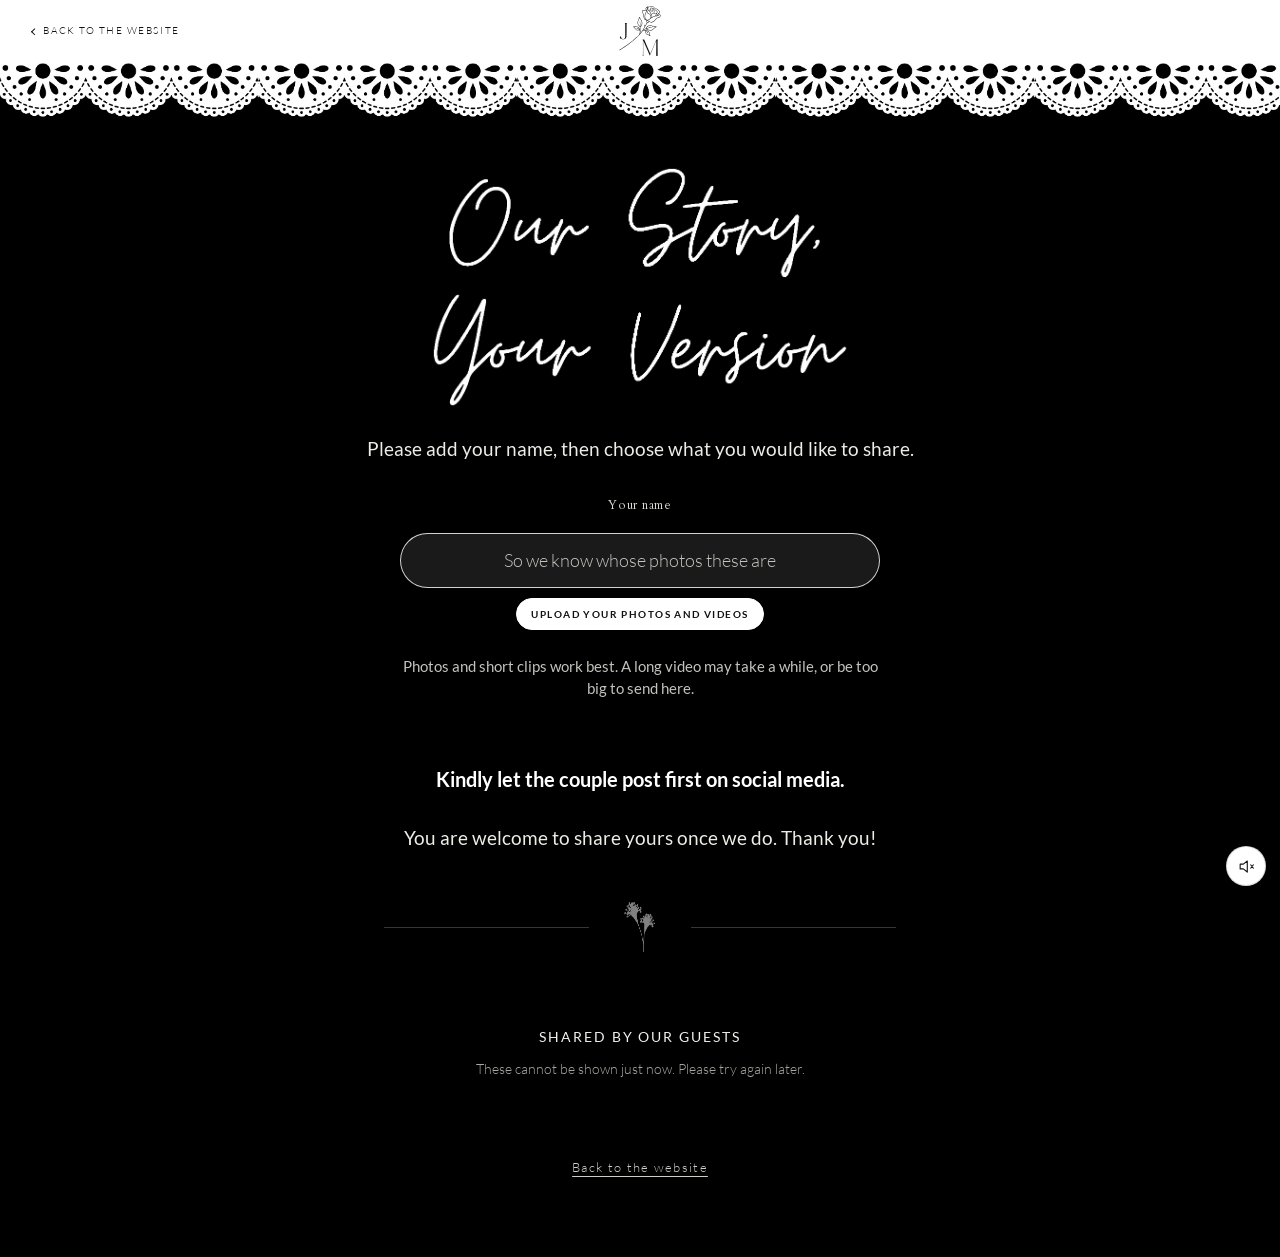
==== commit 40280f2d: "Add files via upload" ====
--- a/photos.html
+++ b/photos.html
@@ -1 +1 @@
-<!doctype html> <html lang="en"> <head> <meta charset="utf-8"> <meta name="viewport" content="width=device-width,initial-scale=1,viewport-fit=cover"> <title>John + Maria</title> <meta name="description" content="Share your photographs and clips from John Rolly and Ma. Rhea's wedding, and see what everyone else has sent."> <meta name="theme-color" content="#EEEDE8"> <meta name="robots" content="noindex, nofollow"> <meta name="googlebot" content="noindex, nofollow"> <meta property="og:type" content="website"> <meta property="og:title" content="John + Maria &middot; 02.02.2027"> <meta property="og:description" content="An intimate wedding in the middle of the forest. Timmy in the Woods, Antipolo."> <meta property="og:image" content="assets/img/land-photo.jpg"> <meta name="twitter:card" content="summary_large_image"> <link rel="icon" href="assets/img/icon-32.png?v=3" sizes="32x32" type="image/png"> <link rel="icon" href="assets/img/icon-64.png?v=3" sizes="64x64" type="image/png"> <link rel="icon" href="assets/img/icon-180.png?v=3" sizes="180x180" type="image/png"> <link rel="icon" href="assets/img/icon-32-light.png?v=3" sizes="32x32" type="image/png" media="(prefers-color-scheme: dark)"> <link rel="icon" href="assets/img/icon-64-light.png?v=3" sizes="64x64" type="image/png" media="(prefers-color-scheme: dark)"> <link rel="icon" href="assets/img/icon-180-light.png?v=3" sizes="180x180" type="image/png" media="(prefers-color-scheme: dark)"> <link rel="apple-touch-icon" href="assets/img/icon-apple.png?v=3"> <link rel="preload" href="assets/fonts/lato-400.woff2" as="font" type="font/woff2" crossorigin> <link rel="stylesheet" href="assets/css/reset.css?v=25"> <link rel="stylesheet" href="assets/css/style.css?v=271"> <script>!function(){var n="https://script.google.com/macros/s/AKfycbwX7itsDawc_Cr2QFfYpwr4Q4VMH3MoiU3BDVISYa8P35Sl_t4vzWMe3ndbmg5jAn4N/exec";document.documentElement;!function(){var e=/[?&](?:i|code)=([A-Za-z0-9_-]{3,24})/.exec(location.search||""),t=e?e[1]:"",o=null;try{o=JSON.parse(window.localStorage.getItem("jm-let-in")||"null")}catch(n){}!t&&o&&o.code&&(t=o.code);if(!t)return;if(o&&o.code===t&&o.found)return void(window.__jmInvite=o);fetch(n+"?code="+encodeURIComponent(t)).then(function(n){return n.json()}).then(function(n){if(n&&n.found){n.code=t,window.__jmInvite=n;try{window.localStorage.setItem("jm-let-in",JSON.stringify(n))}catch(n){}}}).catch(function(){})}()}()</script> </head> <body class="is-wall"> <svg class="sprite" aria-hidden="true" focusable="false" xmlns="http://www.w3.org/2000/svg" xmlns:xlink="http://www.w3.org/1999/xlink"><symbol id="jm" viewBox="0 0 823 982"><path fill="currentColor" fill-rule="evenodd" d="M462 976C462 976 463 975 463 974C465 973 466 971 466 970C467 969 467 968 467 967C468 966 468 964 469 963C469 962 469 961 470 960C471 953 471 961 471 817C471 679 471 686 470 677C470 676 470 675 470 674C469 674 469 673 469 672C469 670 463 660 460 658C460 658 459 657 459 657C458 656 459 656 476 656C494 656 494 656 494 657C495 657 495 658 495 658C495 658 495 659 496 659C496 660 496 660 496 660C496 661 496 661 496 662C498 665 499 667 500 669C500 671 501 672 502 673C502 674 502 674 502 675C502 675 502 675 502 676C503 677 503 678 504 678C504 679 504 680 504 680C505 681 505 682 506 683C506 684 506 685 506 685C507 686 507 687 508 688C508 689 508 690 509 692C510 692 510 694 510 694C511 696 512 697 512 699C512 699 513 700 513 701C514 703 514 703 515 706C516 707 516 708 516 708C517 709 517 710 518 711C518 712 518 712 518 712C518 712 518 713 518 713C518 713 519 714 519 714C519 714 519 715 520 716C520 717 520 718 521 720C522 721 522 722 522 723C523 723 523 725 524 726C526 730 526 731 526 732C527 732 527 734 528 734C528 735 528 736 528 737C529 737 529 738 530 739C530 740 530 741 531 742C531 742 531 743 532 744C532 744 532 745 533 746C534 749 534 749 534 750C535 751 535 752 535 752C535 752 535 753 536 753C536 754 536 755 536 755C537 756 537 757 537 757C538 758 538 759 538 760C539 761 539 762 540 762C541 765 541 766 542 767C542 769 543 771 544 772C544 772 544 773 544 773C544 773 544 774 544 774C545 776 546 777 547 780C548 781 548 783 548 783C549 784 549 785 550 787C550 788 551 790 552 790C552 791 552 792 552 792C552 792 552 793 553 793C553 793 553 794 553 794C553 794 553 794 554 795C554 796 554 797 555 799C556 802 557 803 558 804C558 805 558 805 558 806C558 806 558 806 558 807C559 808 559 809 560 809C560 810 560 811 560 811C561 812 561 813 561 814C562 816 564 820 564 821C565 822 565 822 565 822C565 822 566 823 566 824C566 826 567 827 567 827C567 827 567 827 568 828C568 828 568 830 569 830C569 831 569 832 570 833C570 833 570 834 570 835C570 835 571 836 571 836C572 837 572 838 572 839C573 840 573 841 573 842C574 842 574 844 575 845C576 847 576 848 576 849C577 849 577 850 577 851C578 853 578 853 580 856C580 856 580 857 580 857C580 857 580 858 580 858C581 860 582 861 582 863C583 864 584 866 584 868C585 868 585 869 586 870C586 872 586 872 587 874C588 875 588 876 588 877C589 878 589 879 590 880C590 882 591 882 591 884C592 885 592 886 592 886C593 887 593 888 593 888C593 888 593 889 594 889C594 889 594 890 594 890C594 890 594 891 594 891C596 893 596 894 597 896C597 897 598 898 598 898C598 899 598 900 598 900C599 901 599 902 600 903C600 904 600 905 601 907C602 908 602 909 602 910C603 911 603 912 604 912C604 913 604 914 605 916C606 917 606 919 607 919C607 920 607 921 608 922C608 922 608 923 608 924C609 924 609 926 610 926C610 927 610 928 610 928C610 928 611 930 611 930C612 931 612 932 612 933C613 934 613 934 613 934C613 934 613 935 614 936C614 936 614 937 614 937C615 938 615 938 616 937C616 936 617 934 618 933C618 933 618 932 618 932C618 932 618 931 618 930C619 930 619 929 620 928C620 928 620 927 620 926C620 926 621 925 621 924C622 923 622 922 622 921C623 921 623 920 623 920C624 919 624 918 624 917C625 916 625 915 625 915C626 914 626 913 626 912C627 911 627 910 628 910C628 909 628 908 628 908C628 907 629 906 629 906C630 905 630 904 630 903C632 900 633 896 634 896C634 895 634 894 635 893C635 891 636 890 636 889C637 888 637 887 637 887C637 887 637 887 638 886C638 884 639 883 639 883C639 883 640 882 640 880C640 879 641 878 641 878C641 878 641 877 642 877C642 876 642 875 643 874C644 872 644 871 644 870C645 869 645 869 645 869C645 868 645 868 646 867C646 866 647 864 648 863C648 862 648 861 649 858C650 858 650 857 650 856C651 855 651 854 652 853C652 853 652 852 652 851C653 850 653 850 653 850C653 850 653 849 653 849C654 849 654 848 654 848C654 848 654 847 654 846C655 846 655 845 656 844C656 843 656 842 657 841C657 841 657 840 658 839C658 839 658 838 659 837C659 835 660 834 660 832C661 832 661 831 661 831C661 831 661 830 662 830C662 828 663 827 664 824C664 823 666 821 666 819C667 818 667 816 668 816C668 815 668 814 669 812C670 811 670 809 670 809C671 808 671 807 672 806C672 805 672 804 673 802C674 801 674 800 675 799C675 798 675 797 676 797C676 796 676 795 677 794C678 792 678 791 678 790C679 790 679 788 680 787C681 785 681 784 682 783C682 782 682 782 682 782C682 782 682 781 682 780C683 780 683 779 684 778C684 778 684 777 684 776C684 776 685 775 685 774C686 772 687 771 688 769C688 769 688 768 688 768C688 768 688 767 688 766C689 766 689 765 690 764C690 764 690 763 690 763C690 763 690 762 690 762C691 761 691 760 692 760C692 759 692 758 692 757C693 757 693 756 694 755C694 754 694 753 694 753C695 752 696 750 696 749C697 747 697 746 698 745C698 745 698 744 699 742C700 741 700 739 700 739C701 738 701 737 701 736C702 736 702 734 702 734C703 733 703 733 703 733C703 733 703 732 704 731C705 728 706 726 707 723C708 722 708 720 708 720C709 719 711 715 712 713C712 712 712 711 713 710C714 708 714 707 714 706C715 705 715 704 716 703C716 703 716 702 717 701C717 700 718 699 718 698C718 698 718 697 718 696C719 696 719 695 720 694C721 691 721 691 722 690C722 689 722 688 722 688C722 688 722 687 722 687C723 686 723 685 724 685C724 684 724 683 724 683C724 682 725 681 725 680C726 678 727 677 728 676C728 675 728 674 728 674C728 674 728 673 728 673C729 672 730 671 730 668C731 668 731 666 732 666C732 665 732 664 733 662C734 661 734 659 735 659C735 658 735 658 735 658C735 657 735 657 736 657C736 656 736 656 752 656C768 656 768 656 767 657C765 659 761 666 761 669C761 669 761 670 761 671C760 672 760 673 760 678C759 682 759 690 759 816C759 961 759 954 760 960C761 961 761 962 761 962C761 963 761 964 762 964C762 965 762 965 762 966C762 966 762 966 762 967C763 967 763 968 763 968C763 969 763 969 764 970C764 970 764 970 764 970C764 971 766 974 767 975C768 975 768 976 768 976C768 976 724 976 723 976C723 976 723 975 724 975C725 974 728 969 728 968C728 968 728 968 728 967C729 967 730 963 730 962C730 962 730 961 730 960C732 955 732 961 732 814C732 703 732 679 732 679C731 679 731 680 731 681C730 682 730 683 730 683C729 684 729 685 729 686C728 687 728 688 728 688C727 689 727 690 726 691C726 692 726 693 726 693C725 694 723 699 722 700C722 702 722 702 721 704C720 705 720 706 720 707C719 708 719 709 718 710C718 710 718 711 718 711C718 711 718 712 718 712C717 714 716 715 715 717C715 719 714 720 714 721C713 722 713 722 713 723C713 723 713 723 712 724C712 724 712 726 711 726C711 727 711 728 710 729C710 729 710 730 710 731C709 732 708 733 708 736C707 736 707 737 707 737C707 737 707 738 706 738C706 739 706 740 705 741C704 743 704 744 704 745C703 746 703 746 703 746C703 746 703 747 702 748C702 749 701 750 700 752C700 753 700 754 700 755C699 755 699 756 698 757C698 759 697 760 696 762C696 762 696 763 696 763C696 763 696 764 696 764C695 765 694 766 694 768C693 769 693 771 692 772C692 772 692 774 691 774C691 774 691 776 690 777C689 778 689 780 688 781C688 781 688 782 688 782C688 782 688 783 688 783C687 784 687 785 686 785C686 786 686 787 686 787C686 787 686 787 686 788C685 789 684 791 683 793C683 794 683 795 682 795C682 795 682 796 682 797C681 798 681 799 680 800C680 800 680 801 679 802C678 805 678 805 678 806C677 807 677 808 677 808C677 808 677 809 676 809C676 810 675 812 675 813C675 814 674 815 674 816C673 817 673 818 672 819C672 819 672 821 671 822C670 824 670 825 670 825C669 826 669 827 669 828C668 830 667 831 666 832C666 833 666 834 666 834C666 834 665 836 664 838C664 840 663 842 662 842C662 844 661 846 660 847C660 847 660 848 660 848C660 848 660 849 660 850C659 850 659 851 658 852C658 852 658 853 658 853C658 853 658 854 658 854C657 855 656 857 656 859C655 860 655 860 655 861C654 862 653 864 652 866C652 867 652 868 652 868C651 869 651 869 651 869C651 870 651 870 650 871C650 871 650 872 650 872C650 872 650 873 649 874C648 876 648 876 647 879C646 880 646 882 646 882C645 883 645 884 643 887C643 889 642 890 642 892C641 892 641 893 641 893C641 893 641 894 640 894C640 895 640 896 640 897C639 897 639 898 638 899C638 899 638 900 638 900C638 900 638 901 638 901C637 902 637 902 637 902C637 903 637 903 636 904C636 906 636 906 635 908C634 910 634 911 633 913C632 914 632 914 632 914C632 915 632 915 632 916C631 916 631 917 630 918C630 920 629 921 628 922C628 923 628 924 628 924C628 924 628 925 628 925C626 927 626 928 625 930C625 931 625 932 624 932C624 933 624 933 624 933C624 934 624 934 624 935C623 935 623 936 622 937C622 937 622 938 622 938C622 938 622 939 622 940C621 940 621 941 620 942C620 942 620 943 620 944C619 944 619 945 619 945C619 945 619 946 618 946C618 947 618 948 618 949C617 950 617 951 616 951C616 952 616 953 616 954C615 955 614 956 614 958C613 959 613 960 612 960C612 961 612 962 612 963C611 963 611 964 611 965C610 966 610 967 610 968C609 968 609 969 609 969C609 969 609 970 608 970C608 971 607 973 607 974C607 974 606 975 606 975C606 975 606 975 603 970C603 969 603 968 602 968C602 967 602 965 601 964C600 962 600 961 599 960C599 960 599 959 598 958C598 958 598 957 598 956C596 954 596 953 594 948C593 946 592 943 592 942C591 942 591 941 590 940C590 940 589 937 588 934C587 932 586 929 586 929C585 928 585 927 584 926C584 926 584 925 584 924C583 924 583 922 582 921C581 919 581 918 580 917C580 916 580 915 579 915C579 914 579 913 579 913C578 912 578 912 578 911C576 908 576 907 576 906C575 905 575 904 574 903C574 902 573 900 572 898C572 898 572 897 572 897C571 896 571 896 571 895C570 894 570 892 569 891C568 890 568 888 568 887C567 887 567 886 566 885C566 884 566 883 566 883C565 882 565 881 564 881C564 880 564 879 564 879C564 879 564 879 564 878C563 878 563 878 563 877C563 877 562 876 562 875C562 874 561 873 561 872C561 872 561 872 560 871C560 870 559 868 559 868C559 868 559 867 558 866C558 865 557 863 557 862C556 862 556 860 556 860C555 859 555 858 554 858C554 857 554 856 554 856C553 855 552 853 552 851C551 849 550 847 550 846C549 846 549 844 548 844C548 842 547 841 547 840C546 839 546 837 545 835C543 831 542 829 542 828C541 827 541 827 541 827C541 827 541 826 540 825C540 824 539 822 539 821C538 820 538 819 537 818C537 818 536 816 536 816C536 814 535 813 534 812C534 811 533 809 532 807C531 803 530 803 529 800C529 799 529 798 528 798C528 797 527 795 526 794C526 793 526 792 525 791C525 790 524 789 524 788C524 788 524 787 524 787C523 784 521 782 521 780C520 779 519 777 518 775C518 773 517 771 516 771C516 770 516 769 516 769C516 768 515 767 515 766C513 764 513 763 512 762C512 761 512 760 511 759C511 758 511 757 510 757C510 755 509 754 509 753C508 752 507 750 506 748C506 746 505 744 504 743C504 743 504 742 504 741C504 741 502 739 502 736C500 732 499 731 498 730C498 729 498 728 498 728C498 728 498 727 497 726C497 725 496 723 495 720C494 718 493 716 492 716C492 715 492 714 492 713C491 713 490 711 490 709C489 707 488 705 487 704C487 703 487 702 486 702C486 701 486 700 486 700C485 699 485 698 484 696C484 695 483 693 482 692C482 690 481 689 480 688C480 687 480 686 480 686C477 681 477 680 476 680C476 680 476 718 476 816C476 967 476 954 478 960C478 961 478 962 478 963C478 963 478 964 478 964C479 965 479 966 479 966C479 966 479 967 480 967C480 968 480 969 480 969C480 969 480 970 480 970C481 970 481 971 482 972C482 972 483 973 484 974C484 975 485 976 485 976C484 976 463 976 462 976ZM10 870C6 869 6 864 10 862C10 861 12 860 12 860C13 859 14 859 14 859C14 859 19 856 20 855C21 855 22 854 22 854C22 854 23 853 24 853C24 853 26 852 27 851C30 849 31 848 34 847C39 843 43 841 44 840C45 839 47 838 48 838C48 837 50 836 50 836C51 836 55 833 61 829C63 828 65 826 66 826C68 825 69 824 70 823C71 822 74 820 77 819C79 817 81 816 82 816C82 815 82 815 83 815C83 815 83 815 84 814C84 814 86 813 86 812C87 812 88 811 88 811C89 811 93 808 95 807C96 806 96 806 97 805C98 805 99 804 100 803C101 803 102 802 102 802C103 801 114 794 116 792C118 791 121 789 125 786C126 786 126 785 126 785C128 784 128 784 130 783C131 782 133 780 135 779C137 778 140 776 140 775C142 775 143 774 144 773C145 772 147 771 148 770C149 769 151 768 152 767C153 766 154 766 155 765C156 765 156 764 158 763C158 763 160 761 162 760C167 757 167 756 169 755C171 754 176 750 180 747C182 746 185 744 186 742C188 741 190 740 190 740C190 739 191 739 192 739C192 738 193 737 194 737C195 736 196 735 197 735C198 734 199 733 201 732C203 730 205 729 206 728C207 727 208 726 210 725C211 724 214 722 215 721C216 720 218 719 220 718C221 716 222 715 223 715C223 715 225 714 227 712C230 709 231 708 233 707C234 706 237 704 239 702C242 700 245 698 246 698C246 697 248 695 249 695C250 694 252 692 253 692C254 691 256 688 258 687C262 683 262 684 266 681C267 680 269 678 270 677C271 676 274 674 276 672C278 670 280 668 280 668C281 668 282 667 283 666C284 665 285 664 286 663C289 660 291 659 292 658C292 657 294 656 295 655C296 654 300 651 303 648C306 645 311 641 313 639C315 637 318 634 320 632C322 631 323 630 323 630C323 629 324 629 325 628C326 626 327 626 328 626C328 626 330 626 333 623C336 620 338 618 340 616C343 613 350 607 352 605C354 603 357 600 360 598C366 592 385 573 389 569C391 566 392 565 393 564C393 563 394 561 395 560C395 558 396 557 396 556C396 556 397 555 397 554C397 554 397 553 398 553C398 552 398 552 398 552C398 552 398 551 399 550C400 547 401 545 402 543C402 542 402 540 403 540C403 540 403 539 404 538C404 537 404 535 404 535C405 534 405 533 406 532C406 530 406 529 407 527C408 526 408 524 408 524C408 524 408 522 409 521C410 519 410 517 410 517C410 516 411 515 411 513C412 511 412 511 412 509C411 509 411 507 411 506C411 504 411 503 411 503C410 503 410 502 410 500C410 498 410 497 408 492C408 491 408 490 407 489C407 488 406 487 406 486C406 486 406 485 405 485C405 484 405 484 405 484C405 483 402 478 401 476C400 474 400 474 397 474C394 476 392 476 392 476C392 476 391 476 390 476C389 477 383 478 380 478C375 479 364 479 360 479C356 478 354 478 354 478C354 477 353 477 353 477C350 477 345 475 343 473C333 467 320 456 316 448C315 448 314 446 314 446C313 445 312 444 312 444C307 436 306 435 300 428C298 426 291 419 287 415C280 409 279 407 281 404C282 403 283 403 287 403C293 403 309 403 311 404C312 404 316 404 319 404C322 404 326 404 328 404C330 405 333 405 335 405C337 405 340 405 342 405C344 406 348 406 350 406C353 406 355 406 356 406C356 407 358 407 360 407C362 407 363 407 364 408C365 408 366 408 368 408C369 409 373 410 374 411C374 411 375 411 376 412C377 412 378 412 378 412C378 413 379 413 380 414C381 414 384 416 386 418C389 420 395 426 398 429C398 430 400 432 400 432C401 434 402 436 404 439C406 443 406 444 408 448C409 452 409 458 408 462C408 463 408 464 408 465C408 466 408 468 408 468C408 469 408 470 408 471C411 477 414 482 415 486C416 488 417 488 417 487C417 486 417 485 417 484C418 483 418 481 418 480C418 478 418 477 418 476C419 475 419 471 420 466C420 464 420 461 420 459C421 454 421 442 421 427C421 411 422 413 417 411C416 410 414 409 414 409C413 409 411 408 410 407C406 405 406 405 402 401C396 397 390 391 386 387C386 386 385 385 384 385C384 384 381 381 380 379C378 377 377 375 376 374C375 372 375 371 374 370C374 369 371 363 370 359C369 357 369 356 369 356C369 355 368 354 368 353C368 352 367 351 367 350C367 347 366 344 366 343C366 343 366 341 366 340C365 337 365 320 365 318C366 318 366 316 366 314C366 312 366 310 366 310C367 309 367 307 368 305C368 303 368 300 369 300C369 299 369 298 370 297C370 296 370 295 370 295C370 294 371 293 372 288C373 287 374 285 374 284C375 283 375 282 375 282C375 281 376 280 376 280C377 278 377 278 377 278C377 277 378 276 378 275C380 272 382 266 383 265C383 264 384 263 384 262C384 261 385 260 385 259C386 257 386 256 386 255C387 254 388 250 389 245C390 243 390 242 391 241C391 241 391 239 392 238C392 237 392 235 392 234C393 232 394 229 395 224C396 218 396 218 397 217C398 215 401 215 403 216C404 217 405 218 408 224C410 228 412 232 412 234C414 235 416 240 417 242C417 242 418 243 418 244C419 245 420 247 421 248C422 249 423 251 424 252C424 254 426 256 426 257C427 258 428 260 428 260C430 262 431 264 431 264C432 265 434 268 436 272C436 272 437 273 437 274C438 275 441 281 442 283C442 283 442 284 443 284C443 285 444 286 446 291C446 291 446 292 446 293C447 294 447 295 448 295C448 296 448 297 448 297C448 297 448 297 448 298C448 298 449 298 449 299C449 300 450 301 450 302C451 306 452 308 453 310C453 311 454 312 454 313C454 313 454 314 455 315C455 315 455 316 455 316C455 316 455 317 455 317C456 318 456 318 456 319C456 320 456 321 456 322C457 325 458 330 458 337C458 344 458 345 457 351C456 352 456 354 456 355C456 356 456 357 456 357C455 357 455 358 455 359C455 360 454 362 454 362C454 365 450 376 448 378C448 379 448 380 447 381C446 385 443 391 440 395C437 401 432 408 429 412C428 413 428 414 428 414C428 419 428 455 427 461C427 463 427 465 427 467C427 469 427 472 426 473C426 476 426 477 425 482C425 485 425 487 424 487C424 488 424 489 424 490C424 492 424 494 423 494C423 495 423 496 423 496C423 497 423 498 423 498C422 499 422 500 422 501C422 502 421 505 421 506C421 508 420 510 420 510C420 511 420 513 420 513C419 515 418 518 418 520C418 520 417 522 417 523C416 524 416 525 416 526C416 527 415 529 415 530C414 532 413 535 413 536C413 536 413 537 412 537C412 538 410 544 410 545C410 545 411 545 412 543C413 543 414 541 415 540C416 539 418 537 419 536C420 534 420 533 421 533C421 532 428 525 430 522C430 521 432 519 433 518C434 517 436 515 437 513C438 511 439 510 439 509C440 509 440 508 441 507C442 506 442 505 443 505C443 504 444 503 445 502C448 498 448 497 450 496C452 493 452 493 457 485C461 479 464 474 464 474C464 473 464 473 466 471C466 470 467 469 467 469C467 468 468 468 468 467C468 466 469 465 470 464C470 464 470 463 471 462C471 462 471 461 472 460C472 460 473 458 473 458C474 457 475 455 476 454C477 452 478 450 479 448C480 447 481 445 481 445C481 445 482 443 483 442C483 441 485 439 486 437C486 436 487 434 488 434C488 434 488 433 488 432C489 432 489 431 490 430C491 429 495 421 497 418C497 417 498 416 498 415C499 414 500 413 500 413C500 412 501 411 501 410C502 409 502 409 502 391C502 373 502 373 503 371C504 368 508 368 510 371C511 372 511 372 511 382C511 387 511 391 511 391C511 392 512 391 513 389C514 387 515 385 516 383C517 382 518 380 518 379C519 378 520 376 521 374C522 372 524 369 525 366C531 354 534 348 537 345C537 345 538 343 539 342C543 337 549 331 552 328C554 327 554 326 551 326C544 323 538 316 536 307C535 302 535 302 535 295C535 288 536 284 537 283C538 282 537 281 536 281C535 281 534 280 528 278C527 278 526 278 526 278C526 277 525 277 525 277C524 277 513 271 511 269C505 264 500 259 497 254C496 253 495 251 494 250C494 249 493 248 493 247C493 247 492 246 492 245C491 244 487 234 487 233C487 233 487 232 486 232C486 231 486 231 486 230C486 230 486 230 486 229C485 229 485 228 485 227C485 226 484 224 484 223C484 221 483 219 483 218C483 217 483 216 482 215C482 214 482 212 482 209C482 206 481 203 481 202C481 201 481 200 481 199C481 198 481 196 481 196C481 195 480 192 480 190C479 181 478 174 477 170C476 166 474 159 473 157C473 156 473 156 473 156C473 156 473 155 472 154C472 153 471 151 471 150C470 149 467 143 466 142C466 142 466 141 465 140C464 139 463 137 462 135C458 130 454 121 452 115C449 106 451 96 458 90C459 89 463 86 463 86C463 86 464 86 464 85C465 85 467 84 468 84C469 83 470 83 470 82C471 82 472 82 473 81C475 81 478 80 478 80C478 80 479 80 480 80C484 78 498 78 505 79C512 79 520 80 520 80C520 81 521 81 523 81C529 82 531 83 531 86C531 88 530 90 528 90C527 91 526 91 526 91C526 90 521 89 518 89C517 89 515 89 515 88C514 88 512 88 504 87C498 87 490 87 484 88C479 88 473 90 470 92C465 94 461 99 460 102C460 102 460 103 459 104C459 105 459 110 460 112C460 114 461 116 463 119C463 119 463 120 464 121C465 123 466 126 468 128C469 131 472 136 472 136C474 138 480 151 482 157C483 158 483 159 484 160C484 161 484 162 484 162C484 163 485 164 485 165C485 166 486 168 486 168C486 169 486 170 486 171C487 172 487 174 487 175C487 178 488 184 488 188C489 191 489 193 489 194C489 195 489 197 490 198C490 198 490 201 490 204C491 215 491 215 492 221C494 226 496 233 497 237C498 238 498 240 498 240C499 240 499 241 500 243C501 244 502 246 502 246C502 247 504 249 504 250C505 250 505 251 505 251C506 251 506 252 507 253C509 256 514 261 517 263C518 264 519 264 519 264C520 266 526 269 527 269C528 269 528 268 526 266C520 260 514 251 510 241C510 241 510 240 510 240C509 239 509 238 509 238C509 237 508 236 508 235C507 231 506 226 505 218C504 213 504 196 505 192C505 191 505 188 506 186C506 184 506 181 506 181C507 180 507 179 507 179C507 178 508 174 508 173C509 173 509 171 509 170C510 168 510 167 510 166C511 166 511 165 511 164C512 163 512 161 513 160C514 158 514 157 514 156C515 155 516 153 516 152C517 151 517 150 517 150C517 150 518 147 519 146C519 146 519 145 519 145C519 145 520 142 520 141C521 139 527 123 527 122C527 122 527 121 527 121C528 121 528 119 528 118C529 116 529 115 529 114C530 114 530 113 530 112C530 112 530 111 530 110C531 110 531 109 531 108C531 108 531 106 532 106C533 102 533 101 533 95C533 92 533 89 533 88C533 88 532 86 532 85C532 84 532 83 532 82C531 82 531 81 531 81C531 80 527 71 526 68C525 67 525 67 525 66C525 66 525 66 525 65C524 64 523 58 523 56C523 53 524 47 525 46C525 45 525 45 525 44C525 44 527 39 528 38C531 34 536 28 540 25C543 22 546 20 548 19C549 18 551 17 552 17C553 16 555 15 557 14C568 8 569 8 571 10C574 12 574 14 571 17C569 19 563 31 563 32C563 33 563 33 563 33C562 33 561 37 561 39C561 40 560 42 560 42C559 47 560 55 562 62C564 65 564 64 564 53C564 47 564 44 564 43C564 42 565 41 565 40C565 37 566 35 566 33C566 32 567 31 567 30C568 28 569 25 570 25C570 24 570 24 570 24C570 24 570 23 570 23C570 23 571 22 572 21C574 17 577 14 580 13C582 11 585 9 586 9C587 9 588 9 588 9C591 8 600 7 604 8C605 8 607 8 609 8C610 8 612 8 613 9C619 10 619 10 625 10C631 10 632 10 634 10C636 9 637 9 637 9C638 9 639 9 640 9C641 8 644 8 647 7C649 7 658 7 660 7C660 7 661 8 662 8C666 9 668 9 670 10C682 15 691 23 699 33C700 35 700 36 701 36C701 37 706 47 707 49C708 51 707 51 714 51C723 51 730 51 736 52C737 53 738 53 739 53C740 53 748 56 750 57C755 59 759 62 761 65C764 68 770 74 773 78C783 87 785 90 786 91C787 92 789 94 790 95C796 101 797 103 798 110C799 113 799 121 799 124C798 125 798 126 798 127C798 129 797 130 796 132C796 132 796 133 796 134C794 138 791 143 786 147C784 149 783 150 783 151C783 151 784 151 784 151C787 152 789 152 790 153C792 153 796 155 796 156C797 156 797 156 797 156C798 156 803 160 805 162C808 166 813 174 814 178C816 185 817 192 816 197C814 201 814 203 814 204C813 204 813 205 812 206C809 213 802 221 795 227C792 229 787 232 785 232C785 232 784 232 784 232C784 233 784 233 783 233C782 233 781 234 780 234C779 234 777 235 777 235C776 235 775 235 775 236C774 236 773 236 773 236C772 236 772 236 771 236C770 237 769 237 768 237C766 237 763 238 761 238C758 239 757 239 756 240C756 240 754 240 753 241C751 241 746 244 745 245C745 245 743 246 742 247C739 249 734 254 730 258C730 258 728 260 727 262C725 264 723 266 723 267C723 268 721 270 718 273C717 274 716 275 716 276C716 276 715 277 715 277C715 277 714 278 714 278C713 279 712 281 710 282C708 285 707 286 704 291C702 292 700 295 699 296C696 299 686 307 681 309C680 310 680 310 679 310C679 311 674 313 672 314C669 315 666 316 664 317C662 318 659 319 655 320C654 321 650 321 647 322C644 322 629 322 626 322C626 322 624 321 623 321C622 321 621 321 620 321C618 320 616 320 613 319C608 318 607 317 606 316C605 316 605 316 605 316C604 316 594 311 590 309C590 308 588 308 588 307C587 307 586 306 586 306C585 306 584 306 583 305C577 302 570 298 567 295C567 295 566 294 566 294C566 294 562 290 561 288C560 288 560 286 559 285C559 284 558 283 558 283C558 283 556 283 552 283C549 283 546 283 546 283C544 283 544 283 544 284C545 285 544 287 544 288C544 291 543 295 544 299C544 310 548 316 554 318C557 319 566 318 568 317C572 315 579 312 581 311C582 311 585 310 585 310C588 308 592 311 592 313C592 315 590 317 588 318C588 318 587 318 586 318C585 319 584 319 583 320C581 320 577 322 575 323C569 326 569 326 565 329C553 337 543 349 536 364C535 366 534 368 534 368C533 369 532 370 531 373C531 374 530 376 529 377C527 380 527 381 524 386C522 390 521 392 520 394C520 395 519 396 518 397C518 398 517 400 517 400C516 401 515 403 512 409C510 413 507 417 507 418C507 418 506 419 505 420C505 422 504 423 503 424C502 425 502 426 502 426C502 426 499 432 498 434C497 434 496 436 495 438C494 440 492 443 492 444C489 448 488 449 487 451C487 452 486 453 486 454C485 455 485 456 484 456C484 457 483 458 483 459C482 459 482 460 482 461C480 463 480 463 480 464C479 465 479 466 478 467C478 467 477 468 477 469C477 469 476 470 476 471C474 474 475 473 480 470C485 467 487 465 492 463C493 462 495 461 495 461C498 459 500 458 503 456C505 456 506 455 506 454C507 454 508 454 510 453C511 452 514 450 518 449C520 448 523 446 523 446C524 446 525 445 526 441C527 440 527 438 528 437C528 436 529 435 529 434C529 434 530 433 530 433C530 432 531 431 531 430C533 427 536 421 540 417C546 408 554 400 562 395C564 394 565 393 566 392C567 392 576 387 576 387C577 387 577 387 578 386C580 386 582 385 587 383C591 382 592 382 597 381C600 381 604 380 608 380C616 379 632 380 634 382C634 382 635 382 636 382C637 382 639 383 640 383C641 383 642 384 643 384C643 384 644 384 644 385C645 385 645 385 646 385C646 385 646 385 647 386C647 386 648 386 648 386C649 386 650 387 651 387C652 388 653 388 654 388C654 389 655 389 655 389C655 389 657 390 659 391C660 391 661 391 662 392C662 392 663 392 664 392C665 393 668 394 671 395C672 395 673 396 674 396C674 396 675 396 675 396C675 396 678 397 680 398C681 398 683 398 684 398C686 399 687 399 688 399C690 400 696 401 696 401C697 401 698 401 698 402C699 402 701 402 702 402C703 402 705 402 706 403C713 404 715 404 725 404C736 404 735 404 737 405C737 406 737 409 737 410C736 411 734 413 729 416C728 416 726 417 726 417C726 418 722 420 720 422C719 422 716 424 715 425C714 426 710 428 708 429C705 432 702 434 694 440C693 441 691 443 690 444C688 446 686 447 686 447C686 447 685 448 684 448C684 449 682 450 680 452C678 453 676 455 675 456C673 458 671 459 670 460C669 461 667 462 667 463C667 463 665 464 664 466C657 472 655 472 648 476C644 478 634 480 627 481C621 482 606 481 604 480C604 480 602 480 601 480C596 479 593 479 592 478C592 478 591 478 590 478C587 477 585 477 584 476C582 476 579 475 578 475C578 475 578 475 577 475C577 474 576 474 576 474C575 474 574 474 574 474C574 473 572 473 571 472C570 472 568 472 568 472C568 471 567 471 567 471C566 471 565 470 564 470C563 470 561 469 560 468C559 468 557 467 556 467C555 466 554 466 553 466C553 465 552 465 551 464C550 464 549 464 548 463C546 462 535 457 534 457C530 454 527 453 526 454C526 454 524 456 522 457C519 458 516 459 516 459C515 460 512 461 510 463C507 464 504 465 504 466C504 466 503 466 503 466C503 466 502 466 502 466C502 467 501 467 500 468C496 470 493 472 493 473C493 473 494 473 497 473C500 473 502 473 503 473C504 473 506 474 508 474C509 474 511 474 512 475C513 475 515 476 518 476C519 477 522 477 525 477C531 477 535 478 538 478C539 478 541 479 542 479C544 479 545 479 545 480C546 480 547 480 549 480C552 481 558 483 562 485C563 485 564 486 565 486C565 486 566 486 566 486C566 487 568 487 569 488C577 492 584 498 589 504C591 507 592 508 595 512C596 514 599 519 599 520C599 521 600 522 600 523C600 524 601 525 601 526C601 526 601 527 602 528C602 528 602 529 602 530C602 530 602 531 602 531C603 532 603 533 603 534C603 535 603 536 604 537C604 538 604 538 604 539C604 539 604 540 604 541C605 542 605 543 605 543C605 544 605 545 606 546C606 548 607 552 607 554C607 555 608 556 608 558C608 560 609 562 609 562C609 563 609 564 609 564C610 564 610 567 611 572C611 573 612 576 612 579C615 590 615 590 614 592C614 593 612 594 611 594C609 594 608 594 606 591C603 587 599 584 590 579C588 578 581 574 580 574C579 573 578 573 577 572C576 572 575 572 575 571C574 571 574 571 573 571C572 570 571 570 570 569C568 568 567 568 567 568C567 568 566 568 565 567C563 566 561 566 560 565C559 565 558 565 557 564C556 564 554 563 553 563C552 563 552 562 552 562C551 562 551 562 551 562C550 562 550 562 550 562C550 561 549 561 549 561C549 561 546 560 546 559C546 559 546 559 545 559C545 559 544 558 543 558C539 555 534 550 530 546C530 544 528 543 528 542C527 541 523 534 523 532C521 527 519 519 518 511C518 510 518 509 518 507C517 505 517 502 517 501C517 500 516 499 516 498C516 497 516 496 516 496C516 495 516 494 516 493C515 492 515 490 515 488C515 485 514 484 514 484C513 484 512 484 511 484C507 482 506 482 501 482C495 482 489 482 487 482C481 483 476 485 474 486C473 486 473 486 473 486C472 486 469 488 464 492C461 494 461 495 458 499C456 502 454 505 452 507C451 508 449 511 447 514C444 517 442 520 442 520C442 520 440 523 437 526C435 529 432 533 431 534C430 535 428 538 425 542C424 542 424 543 423 544C421 546 417 550 416 552C415 553 413 555 412 557C408 561 399 571 394 576C388 582 370 600 364 605C362 608 359 610 359 611C358 612 353 616 351 618C351 618 349 619 348 620C347 622 343 625 340 628C338 629 337 630 337 630C337 631 335 633 332 635C330 637 328 639 327 639C327 640 326 640 325 641C323 642 321 645 319 646C318 647 316 649 314 650C312 652 309 655 307 657C303 661 303 661 300 663C299 664 297 666 295 668C293 669 290 672 288 673C286 675 284 677 283 678C282 679 280 681 278 682C276 683 275 684 275 684C275 685 274 685 273 686C272 687 270 689 268 690C267 691 265 693 264 694C263 694 261 696 259 698C256 700 254 702 253 702C252 703 249 706 245 709C244 710 242 711 241 712C240 713 239 714 238 714C238 715 236 716 234 718C233 719 229 722 226 724C224 726 221 728 220 729C220 729 218 730 216 732C212 735 208 738 204 741C202 742 200 744 199 745C198 746 196 747 195 748C187 754 186 755 185 755C184 756 182 757 179 760C177 761 175 762 175 763C174 763 173 764 172 765C171 766 166 769 165 770C164 770 163 771 162 772C161 773 158 775 155 777C149 781 148 782 147 783C146 784 144 785 142 786C140 787 138 789 137 790C136 790 134 792 132 793C131 794 129 795 128 796C126 798 124 798 124 799C122 800 115 805 112 807C112 807 111 808 110 808C110 808 109 809 108 810C104 812 95 818 94 819C94 819 92 820 90 822C88 823 85 825 83 826C82 827 80 828 80 828C80 828 78 829 76 830C72 833 71 834 71 834C71 834 69 835 68 836C66 837 64 838 64 839C63 839 62 840 62 840C61 840 60 841 60 841C60 841 59 842 58 842C58 843 57 843 57 843C57 843 56 843 56 844C56 844 56 844 56 844C55 844 55 844 54 845C53 846 52 846 51 847C51 847 49 848 48 848C47 849 45 850 44 851C41 853 37 856 34 858C32 859 30 860 30 860C30 860 29 861 29 861C28 861 27 862 27 862C26 862 25 863 23 864C22 865 20 866 18 867C13 871 12 871 10 870ZM71 654C68 653 64 653 63 652C61 652 59 652 58 652C56 651 54 651 50 650C49 649 48 649 47 648C46 648 44 648 44 648C37 644 36 644 33 642C30 639 24 634 23 632C22 631 22 630 21 629C21 628 20 628 20 627C20 626 20 626 19 625C19 625 19 624 19 624C19 623 18 623 18 622C17 618 17 610 18 607C19 606 19 606 19 605C19 604 23 601 25 600C30 597 37 599 40 603C41 605 42 606 42 607C42 607 42 608 42 610C43 610 43 613 43 615C43 618 43 620 44 620C44 621 44 622 44 622C44 623 45 627 47 631C48 632 51 637 52 638C56 641 62 644 65 645C67 646 68 646 69 646C72 647 88 647 92 646C93 646 94 646 96 646C97 645 99 645 99 645C100 644 100 644 101 644C102 643 102 643 102 643C104 643 109 638 111 635C113 633 115 630 115 629C115 629 115 628 116 627C116 626 117 624 118 622C118 621 118 620 118 619C119 618 119 616 119 616C119 615 119 615 120 614C120 614 120 613 120 611C120 610 120 608 120 607C121 607 121 605 121 603C121 602 121 600 122 599C122 596 122 360 122 356C121 352 120 346 119 344C118 340 118 340 116 337C116 336 115 335 114 335C112 334 113 334 135 334C153 334 157 334 157 334C157 334 156 336 155 337C152 340 150 344 149 353C149 355 149 394 149 472C149 580 149 588 148 590C148 592 148 595 148 597C146 604 146 606 145 607C145 608 145 608 145 609C145 609 145 610 144 610C144 611 144 612 144 612C144 613 143 615 142 618C141 619 141 620 141 620C141 620 139 624 138 625C138 626 137 627 137 628C133 634 129 638 122 643C122 643 121 644 120 644C120 644 119 645 119 645C118 645 118 646 116 646C115 647 114 648 114 648C114 648 113 648 113 648C113 648 112 648 112 648C111 649 110 649 110 649C110 649 109 649 109 650C108 650 107 650 107 650C107 650 106 650 106 650C105 651 103 651 100 652C98 652 97 652 96 652C95 653 82 654 78 654C77 654 74 654 71 654ZM603 576C603 576 603 575 602 574C602 573 602 571 602 570C601 567 601 566 600 564C600 563 600 561 600 560C599 557 598 554 598 550C597 549 597 546 596 543C596 541 595 538 595 537C595 536 594 535 594 533C594 532 593 530 593 530C593 528 591 523 590 521C587 516 586 515 583 511C580 506 574 501 569 498C568 498 568 497 567 497C566 496 560 493 559 493C559 493 558 493 558 492C556 492 555 491 552 490C551 490 550 490 550 490C549 489 548 489 544 488C543 488 542 488 542 488C541 487 541 487 541 487C540 487 541 489 542 490C543 490 544 490 544 491C545 492 547 493 548 494C552 497 557 504 560 507C563 511 564 513 566 515C566 517 567 518 568 518C568 519 568 519 570 523C572 527 572 528 572 530C572 531 570 532 568 532C566 532 565 532 563 528C560 522 559 521 558 519C550 507 540 497 530 491C523 487 524 487 524 493C525 498 526 503 526 505C526 506 526 507 526 507C527 508 527 509 527 511C527 512 527 514 528 516C528 517 528 518 528 519C530 530 536 541 545 548C549 551 555 554 558 556C559 556 560 556 561 556C561 557 562 557 563 557C565 558 567 558 572 560C572 561 573 561 573 561C573 561 574 561 574 562C574 562 575 562 575 562C576 562 592 570 594 571C594 572 595 572 596 572C597 573 598 574 600 575C603 577 603 577 603 576ZM626 472C629 472 632 472 632 471C633 471 634 471 634 471C635 471 636 471 636 471C636 470 637 470 638 470C639 470 642 469 643 468C643 468 643 468 643 468C643 468 644 468 645 468C645 468 646 467 647 466C650 465 653 463 656 461C657 460 659 458 660 457C662 456 663 455 663 455C663 455 664 454 665 453C666 452 668 451 669 450C670 449 672 448 672 447C675 445 681 440 683 438C684 437 686 436 687 435C688 434 690 433 691 432C697 427 699 425 700 424C701 424 705 421 708 419C712 416 715 414 716 414C717 414 718 413 718 412C718 412 716 412 713 412C711 412 708 412 706 411C703 411 699 410 696 410C695 410 694 410 694 410C694 409 693 409 692 409C690 409 685 408 684 407C684 407 683 407 680 406C679 406 678 406 677 406C676 405 675 405 674 405C673 404 672 404 671 404C670 404 668 403 667 403C662 401 652 397 648 396C647 395 646 395 645 394C644 394 644 394 643 394C643 393 642 393 641 393C640 392 639 392 638 392C636 391 634 390 632 390C631 390 630 389 630 389C629 389 627 389 625 389C617 388 605 388 599 390C595 390 591 391 590 391C586 392 584 393 582 394C580 395 578 396 578 396C566 401 551 413 544 425C543 426 543 427 542 427C541 430 536 438 536 440C536 440 536 441 537 440C538 440 541 439 543 438C544 438 545 438 545 437C546 437 546 437 546 437C546 437 547 437 547 437C548 436 548 436 549 436C550 436 552 435 553 434C553 434 554 434 555 434C556 434 557 433 558 433C559 432 561 432 563 432C564 431 565 431 566 431C568 430 571 429 574 429C575 428 577 428 578 428C579 427 580 427 580 427C581 427 581 427 582 427C583 426 584 426 584 426C585 426 586 426 587 426C588 425 589 425 590 425C590 425 591 425 592 424C594 424 596 424 600 423C601 423 603 423 604 423C606 422 608 422 610 422C611 422 613 422 614 422C615 421 616 421 618 421C619 421 622 421 624 421C631 420 650 420 651 421C654 422 654 426 652 428C651 429 651 429 641 429C630 429 625 429 620 430C618 430 615 430 614 430C612 430 610 430 609 431C608 431 606 431 606 431C603 431 594 433 588 434C582 435 577 436 573 438C572 438 570 438 570 438C568 439 567 439 566 440C565 440 564 440 564 440C564 440 563 440 563 440C562 441 562 441 561 441C561 441 560 441 560 442C559 442 559 442 558 442C558 442 546 446 544 447C543 447 542 448 541 448C539 449 539 450 540 450C541 450 542 451 542 451C543 451 544 452 544 452C545 452 547 453 548 454C550 454 551 455 551 455C551 455 552 456 554 456C555 457 557 458 557 458C558 458 558 458 559 458C561 459 565 461 565 461C565 461 566 461 566 461C566 462 568 462 569 463C573 464 574 464 574 464C574 465 575 465 576 465C577 465 578 466 580 466C582 467 583 467 586 468C587 468 588 468 588 468C589 469 590 469 595 470C596 470 598 471 598 471C598 471 599 471 599 471C600 471 601 471 603 471C609 472 618 473 626 472ZM374 470C377 470 379 470 380 470C380 469 381 469 382 469C383 469 388 468 390 467C391 467 392 467 392 467C393 467 394 466 394 466C394 465 387 458 384 456C381 453 379 452 377 451C376 450 376 450 375 450C375 449 374 449 372 448C371 447 369 446 369 446C369 446 368 446 367 445C366 445 365 445 365 444C363 444 362 443 361 443C360 443 360 443 360 442C359 442 354 440 351 440C351 440 350 440 349 439C349 439 348 439 347 439C347 439 346 439 345 438C343 438 343 438 343 436C342 435 342 435 342 434C343 431 345 430 349 431C350 431 351 431 352 431C352 431 353 431 354 432C354 432 355 432 356 432C359 433 365 435 367 436C368 437 369 437 370 438C372 438 373 439 375 440C375 440 376 441 377 441C377 441 378 442 379 442C380 443 380 443 380 443C381 443 386 447 389 449C391 451 395 454 397 457C400 459 400 459 400 456C400 452 397 443 395 440C394 440 394 438 393 437C390 433 384 426 381 424C380 424 379 424 379 423C378 423 377 422 376 421C375 421 374 420 374 420C374 420 373 420 372 419C371 419 370 419 370 418C366 417 360 415 353 415C350 415 348 415 348 414C347 414 344 414 341 414C338 414 334 414 334 414C333 413 330 413 326 413C322 413 319 413 318 412C317 412 304 412 298 412C296 412 297 412 301 417C305 421 309 424 311 428C312 429 313 430 313 430C314 431 315 432 321 441C323 443 322 443 325 446C328 450 334 456 339 460C343 463 343 463 346 464C349 467 349 467 351 467C352 468 353 468 353 468C354 469 356 469 359 470C364 471 367 471 374 470ZM420 402C420 402 420 395 420 394C419 393 419 391 419 389C419 387 419 384 418 383C418 382 418 379 418 377C417 374 417 372 417 370C416 369 416 368 416 367C416 366 416 364 416 362C415 361 415 358 415 358C414 354 414 352 414 350C413 348 413 346 413 346C413 346 413 345 413 344C412 343 412 341 412 340C411 336 411 334 410 331C410 329 410 327 410 326C410 324 410 322 410 320C409 316 409 308 410 307C410 305 411 305 412 305C414 305 415 306 415 312C414 317 415 322 416 327C416 332 418 340 418 340C418 340 418 341 418 342C418 345 419 347 420 351C420 354 422 362 422 368C423 370 423 373 424 374C424 376 424 378 424 378C424 379 424 380 424 382C425 384 425 386 425 388C425 390 426 392 426 393C426 394 426 395 426 397C426 400 426 400 428 398C429 396 431 394 432 392C432 392 432 391 433 390C433 390 439 379 439 378C439 377 440 376 440 376C440 375 441 373 442 371C442 370 443 368 443 368C444 367 445 363 445 362C445 362 445 362 445 361C446 360 446 358 447 355C447 354 447 353 447 353C448 353 448 350 448 347C450 335 449 322 444 312C444 310 443 308 442 307C442 306 442 305 440 299C438 295 432 281 430 280C430 280 430 278 429 277C428 276 427 274 426 272C424 269 422 267 421 265C421 264 420 263 419 262C419 261 418 259 417 258C416 257 415 255 414 254C414 253 413 252 412 251C412 250 411 249 411 248C410 247 408 244 407 242C407 241 406 239 405 239C405 238 404 237 404 236C403 235 403 234 403 234C403 233 402 233 401 235C401 236 401 237 401 237C400 238 400 239 400 240C399 242 399 245 398 245C398 245 397 249 397 250C397 251 397 252 396 252C396 252 396 254 395 256C394 259 392 266 391 267C391 267 391 268 390 269C390 270 390 271 389 272C388 274 388 275 388 275C388 275 387 277 385 281C381 288 381 289 380 292C380 293 379 294 379 296C378 297 378 298 378 298C378 298 378 299 378 300C377 302 376 305 376 309C375 310 375 312 375 313C374 315 374 316 374 323C373 330 373 336 374 341C374 342 375 343 375 345C376 351 378 358 381 363C381 365 382 366 382 366C382 366 385 371 386 373C389 377 389 377 391 380C397 387 409 397 416 401C417 401 418 402 419 402C419 402 420 402 420 402ZM642 313C651 312 661 310 668 306C680 300 691 293 696 287C699 283 701 280 701 280C702 280 702 279 702 278C703 278 705 275 707 272C709 270 711 268 714 264C723 253 727 248 730 245C734 242 739 238 742 236C747 234 748 233 749 233C749 233 749 233 750 233C751 232 756 230 759 230C759 230 762 229 765 228C772 227 774 227 777 226C790 222 800 212 805 201C808 194 808 186 805 180C802 171 798 166 792 163C789 162 785 160 783 160C783 160 782 160 782 160C781 159 774 158 773 159C772 159 768 164 765 168C765 168 764 169 764 170C763 170 762 172 761 173C760 174 759 175 758 176C758 177 757 178 756 179C756 180 755 181 754 182C753 183 752 185 751 186C751 187 750 189 749 189C749 190 749 190 751 190C751 190 752 189 753 189C754 189 755 189 755 188C756 188 756 188 757 188C758 188 763 186 764 186C769 183 774 180 775 178C776 178 776 177 776 177C777 177 778 175 778 174C779 170 784 169 786 173C787 174 787 174 786 177C784 183 778 189 767 194C766 194 765 194 765 195C764 195 764 195 764 195C764 195 763 195 762 196C762 196 761 196 761 196C761 196 760 196 759 196C753 198 743 200 734 201C732 201 730 202 730 202C730 202 728 202 725 202C720 202 718 202 712 203C708 204 705 204 704 204C704 205 703 205 702 205C701 205 700 205 700 205C699 206 698 206 698 206C697 206 694 207 692 208C691 208 690 208 690 208C689 208 689 208 688 208C687 209 686 209 686 209C685 209 684 210 683 210C682 210 681 211 681 211C678 212 672 214 671 214C670 215 662 219 662 219C661 219 651 225 650 226C650 226 648 227 648 227C642 230 632 239 623 248C616 254 613 257 608 260C608 261 607 262 606 262C605 263 603 264 602 265C601 266 599 267 599 268C598 269 594 271 591 273C589 274 585 276 583 276C582 277 581 277 581 278C580 278 579 278 579 278C579 278 578 278 578 278C577 279 577 279 576 279C576 279 576 279 575 280C574 280 574 280 573 280C573 280 572 280 572 280C571 281 570 281 569 281C567 281 567 282 570 285C573 290 577 292 588 298C592 300 594 301 594 301C595 302 597 303 600 304C602 305 604 306 605 307C605 307 606 307 608 308C609 308 610 309 611 309C612 310 614 310 615 310C617 311 618 311 619 312C624 313 634 314 642 313ZM557 274C561 274 568 272 572 271C578 270 582 268 582 267C582 267 583 267 583 267C583 267 584 267 584 267C584 266 586 266 587 265C588 264 590 263 590 263C591 262 593 261 594 260C601 256 615 243 616 241C616 241 617 240 617 238C619 235 620 231 621 228C622 227 622 225 622 225C624 223 623 207 622 200C621 199 621 198 621 198C621 198 621 197 620 196C620 195 620 194 620 193C618 189 616 185 615 183C615 182 614 181 613 180C608 172 597 163 588 159C587 159 586 158 586 158C585 158 585 158 584 158C584 158 580 156 578 155C570 150 562 143 559 136C557 134 556 128 554 123C554 121 554 120 554 119C553 118 553 117 553 116C552 112 551 111 550 109C550 108 550 107 549 105C548 102 546 99 545 97C544 96 544 95 543 95C543 94 542 93 542 94C542 94 542 95 542 96C542 98 542 99 542 99C542 99 541 100 541 102C541 104 540 106 540 108C540 110 539 111 539 112C539 113 538 116 538 117C537 118 537 119 537 120C537 121 536 122 536 123C536 124 535 126 534 127C534 129 534 130 533 131C533 131 532 133 532 135C531 137 530 139 530 140C530 141 529 142 529 142C529 143 529 144 528 144C528 145 528 146 528 147C527 148 526 151 525 152C525 153 525 153 525 153C525 153 524 155 524 157C523 159 522 160 522 161C522 161 522 161 522 162C520 164 519 168 519 168C519 169 519 169 519 169C518 170 518 171 518 173C517 174 517 176 516 176C516 178 515 181 515 182C515 184 515 185 514 186C514 187 513 192 513 198C512 204 513 215 514 218C514 219 514 220 514 221C514 226 517 234 519 240C520 242 521 245 521 245C521 245 522 246 522 247C526 254 533 263 539 267C544 270 545 271 549 273C552 274 552 274 554 274C554 274 556 274 557 274ZM634 227C634 226 636 225 636 225C637 224 639 223 641 222C642 220 646 218 647 217C649 216 651 215 652 215C652 214 656 212 662 209C664 208 668 206 671 205C672 205 673 205 673 204C673 204 674 204 675 204C676 203 677 203 677 203C677 203 677 203 678 203C679 202 681 201 684 200C686 200 688 200 688 200C688 199 690 199 692 198C694 198 696 198 696 198C698 197 707 195 710 195C713 194 713 195 716 187C716 186 716 185 717 185C717 185 717 184 718 183C718 182 719 180 719 179C720 178 720 177 720 177C720 177 721 176 722 174C722 172 724 169 725 167C726 165 727 163 727 162C727 162 728 160 729 160C729 158 730 157 730 156C730 156 732 154 733 152C734 150 735 148 735 148C735 147 735 146 734 146C734 147 727 149 723 149C715 151 704 151 687 150C682 149 678 149 677 149C675 149 669 150 667 150C667 150 666 151 665 151C664 151 663 151 663 152C662 152 662 152 661 152C661 152 660 152 660 152C659 153 657 153 656 154C653 155 650 157 648 158C647 158 646 159 644 160C642 161 636 166 636 167C636 168 636 168 636 169C637 176 637 176 637 187C637 196 637 198 636 200C636 201 636 204 636 207C635 209 635 212 634 212C634 213 634 214 634 214C634 217 633 221 632 221C632 221 632 223 632 224C631 226 631 228 631 228C630 229 630 229 631 228C632 228 633 227 634 227ZM732 193C738 192 737 192 738 191C740 188 741 185 742 185C742 185 742 184 742 184C742 184 742 183 743 183C745 179 750 172 751 170C753 167 755 165 757 163C758 161 759 159 760 159C762 156 770 148 776 144C782 138 785 134 788 126C789 123 790 120 790 117C790 113 789 111 787 106C787 105 785 103 784 102C784 102 783 101 782 100C781 99 776 94 772 89C771 88 769 86 767 84C766 83 764 81 763 80C762 79 761 77 760 77C753 68 749 65 743 63C742 62 741 62 740 62C740 61 738 61 737 60C735 60 733 60 732 59C732 59 730 59 728 58C726 58 724 58 723 58C722 57 720 57 718 57C716 57 713 56 711 56C710 56 706 56 703 56C697 56 697 56 697 55C696 54 696 53 698 53C699 53 700 52 701 52C702 52 702 52 702 52C704 52 697 40 692 35C688 30 684 26 680 24C679 23 678 23 678 22C678 22 672 19 670 18C670 18 668 18 668 18C666 17 664 16 662 16C661 16 660 16 659 15C656 15 650 15 644 16C633 19 624 20 619 19C618 18 616 18 615 18C614 18 613 18 612 17C606 16 598 16 594 17C586 18 580 22 578 29C577 30 577 31 576 32C576 32 576 33 576 34C575 35 575 37 575 38C574 40 573 44 573 47C573 49 573 51 572 52C572 53 572 58 572 62C573 63 573 67 573 70C573 76 574 77 576 79C577 81 585 88 586 89C587 89 588 90 590 92C593 95 594 95 595 93C597 92 600 87 601 84C601 83 601 83 602 82C602 82 602 82 602 81C602 81 603 80 603 79C603 78 604 76 604 75C605 74 605 72 606 72C606 71 606 70 606 69C607 68 607 66 608 65C608 64 608 62 609 61C609 59 609 58 610 57C610 57 610 55 611 54C612 50 613 48 616 45C622 39 630 36 639 36C641 36 644 36 645 36C646 36 647 37 649 37C650 37 652 37 652 38C652 38 654 38 656 39C659 40 662 40 662 41C662 41 663 41 663 41C664 41 670 44 674 46C674 46 675 47 676 47C676 47 677 48 677 48C677 48 678 49 679 49C684 52 685 53 687 55C688 55 690 56 690 57C691 57 692 58 693 59C695 61 702 66 704 67C706 68 709 70 709 70C709 70 710 70 710 70C710 71 711 71 713 72C713 72 714 73 715 73C715 74 716 74 717 74C718 75 724 78 726 80C734 85 741 90 746 96C749 100 749 101 751 104C754 111 755 114 755 121C755 128 754 131 752 136C751 136 750 138 750 138C750 138 749 140 748 142C747 143 746 145 746 145C746 145 746 146 746 146C745 146 744 148 741 154C738 160 738 161 738 161C737 161 737 162 736 164C736 165 735 166 735 166C734 167 732 171 731 174C730 175 730 177 729 178C729 179 728 180 728 181C727 182 727 183 727 184C726 184 726 185 726 186C725 187 724 189 724 190C723 192 723 193 723 193C724 193 728 193 732 193ZM628 187C628 185 628 182 628 179C628 177 628 174 628 172C627 170 627 169 627 168C627 168 627 167 627 166C626 166 626 164 626 164C626 162 626 161 625 160C625 160 625 159 624 158C624 154 623 152 622 151C622 150 622 148 621 147C620 144 618 140 615 134C614 133 613 131 612 130C612 129 611 128 611 128C610 127 605 120 601 114C597 110 588 101 585 99C584 98 584 98 583 97C583 97 582 96 581 96C581 95 580 95 580 94C580 94 579 94 578 93C577 92 576 92 576 91C576 91 575 90 574 89C565 82 558 73 555 65C554 64 554 63 554 62C553 62 553 61 553 61C553 60 553 60 552 59C551 53 551 43 552 37C553 36 553 34 554 33C554 32 554 31 554 30C555 30 555 29 555 29C555 28 556 26 557 25C557 24 556 24 555 25C554 25 554 26 554 26C554 26 553 26 552 27C551 27 550 28 550 28C542 34 535 41 533 47C533 48 533 49 532 49C532 50 532 58 532 61C534 65 536 70 537 71C538 73 542 77 544 80C545 81 545 82 546 83C547 84 549 88 550 88C550 89 550 90 551 90C553 93 557 102 559 106C560 108 561 113 562 120C564 127 566 131 568 135C571 140 578 145 585 149C590 151 590 151 592 152C596 153 601 156 606 160C612 164 618 171 622 178C623 180 627 187 627 188C627 188 628 190 628 190C628 190 628 188 628 187ZM635 156C636 155 644 150 645 150C647 149 649 148 650 147C654 146 654 145 658 144C660 143 662 143 665 142C668 141 679 140 679 141C679 141 681 141 684 141C686 141 690 141 692 142C694 142 698 142 700 142C704 142 718 142 719 142C720 141 721 141 722 141C725 141 729 140 732 138C733 138 734 138 735 137C741 135 744 133 746 128C747 126 747 119 746 116C745 109 744 106 740 101C737 98 734 95 732 93C731 93 730 92 730 92C728 91 723 87 718 84C716 83 714 82 713 81C712 81 711 80 710 80C710 80 709 79 708 79C707 78 706 77 705 77C702 75 698 72 690 66C686 64 682 61 682 60C681 59 680 59 679 58C679 58 678 58 678 58C678 57 672 54 671 53C670 53 670 52 669 52C668 51 660 48 656 47C655 46 654 46 653 46C650 45 648 44 641 43C637 43 631 44 628 46C621 48 617 54 618 58C618 59 618 60 618 61C617 62 618 65 619 69C620 70 620 72 621 73C623 78 624 80 628 85C632 91 640 99 647 102C648 103 649 104 649 104C651 105 660 110 662 111C662 111 664 112 665 112C666 112 667 113 668 113C669 114 671 114 672 114C672 115 674 115 675 116C676 116 677 116 678 116C678 117 679 117 679 117C680 117 681 117 682 118C692 120 701 116 701 108C700 102 695 93 687 84C685 82 684 81 683 81C683 80 682 79 681 79C678 76 673 73 670 72C669 72 668 72 667 71C663 70 656 71 653 73C650 75 650 80 654 83C655 85 658 87 658 87C658 87 659 87 660 88C661 88 662 88 664 89C664 89 666 89 667 90C668 90 670 90 672 90C676 91 678 91 677 94C677 96 674 97 671 96C670 96 669 96 668 96C664 96 660 94 658 93C658 93 657 93 657 93C655 92 651 90 649 87C642 81 643 72 650 67C654 65 661 64 665 65C670 66 671 66 672 66C675 68 676 68 677 68C679 69 685 74 688 76C694 81 700 88 703 94C704 96 704 97 704 97C705 98 707 103 707 106C708 113 705 119 698 123C693 125 691 125 687 125C685 125 678 124 678 124C678 124 676 123 674 123C672 122 670 122 670 121C670 121 668 121 668 120C666 120 663 119 662 118C662 118 661 118 661 118C661 118 660 118 660 118C659 117 658 117 658 117C658 117 657 116 657 116C657 116 656 116 655 115C651 113 648 112 643 108C642 108 642 107 641 107C636 104 629 98 625 93C624 92 624 91 624 91C623 91 621 88 620 86C620 85 619 84 618 83C618 82 616 80 616 79C614 75 613 75 613 76C612 79 612 81 610 84C610 84 610 85 610 85C610 86 604 96 602 98C600 101 600 101 603 104C605 106 606 107 607 108C608 109 608 110 608 110C609 110 610 112 611 113C614 116 614 117 618 123C620 125 624 134 626 136C626 137 626 138 627 138C627 138 627 140 628 141C629 143 629 144 630 145C630 146 630 146 631 150C632 152 632 154 633 156C633 157 634 157 635 156Z"/></symbol></svg> <div id="gate" aria-live="polite"> <div class="gate-in"> <svg class="mark-jm gate-mark" role="img" aria-label="John + Maria"><use href="#jm" xlink:href="#jm"></use></svg> <p class="gate-wait">Opening your invitation&hellip;</p> <p class="gate-no">This link is not an invitation.<br>Please open the link John and Maria sent you.</p> <p class="gate-off">We could not reach our guest list just now.<br>Please check your signal and try again.<br><button id="gate-retry" type="button">Try again</button></p> </div> </div> <nav class="nav" id="nav" aria-label="Sections"> <div class="nav-in nav-in-wall"> <a class="nav-mark" id="mark-back" href="index.html#home" aria-label="Back to the website"> <svg class="mark-jm" role="img" aria-label="John + Maria"><use href="#jm" xlink:href="#jm"></use></svg> </a> <a class="wall-up text-cta" id="back-top" href="index.html#home">Back to the website</a> </div> </nav> <main id="suite" class="is-lit"> <section class="pg pg-pv" id="photos"> <div class="pv-in"> <img class="pv-scr" src="assets/img/scr-pv.png" alt="Our story, your version" width="883" height="513"> <div class="pv-text"> <p class="pv-lede">Please add your name, then choose what you would like to share.</p> <div class="share" id="share" hidden> <label class="field-label" for="share-name">Your name</label> <input class="field" id="share-name" type="text" autocomplete="name" placeholder="So we know whose photos these are"> <input id="share-pick" type="file" accept="image/*,video/*" multiple="multiple" hidden> <button class="cta" type="button" id="share-choose">Upload your photos and videos</button> <p class="hint">Photos and short clips work best. A long video may take a while, or be too big to send here.</p> <ul class="share-list" id="share-list"></ul> <p class="hint" id="share-msg" role="status" aria-live="polite" hidden></p> <button class="cta" type="button" id="share-send" hidden>Send them</button> <button class="text-cta" type="button" id="share-again" hidden>Choose other photos</button> </div> <p class="pv-ask">Kindly let the couple post first on social media.</p> <p class="pv-lede">You are welcome to share yours once we do. Thank you!</p> </div> <div class="wall-seam" aria-hidden="true"></div> <section class="wall" id="wall" aria-label="What their guests have shared"> <h3 class="wall-head">Shared by our guests</h3> <p class="wall-note" id="wall-note">Loading what everyone has sent&hellip;</p> <div class="wall-sift" id="wall-sift" hidden> <div class="wall-tabs" role="group" aria-label="What to show"> <button type="button" class="wall-tab is-on" data-kind="all">All</button> <button type="button" class="wall-tab" data-kind="photo">Photos</button> <button type="button" class="wall-tab" data-kind="video">Videos</button> </div> <label class="wall-find"> <span class="sr-only">Find by name</span> <input type="search" id="wall-who-find" placeholder="Find a name" autocomplete="off"> </label> </div> <ul class="wall-grid" id="wall-grid"></ul> <button class="text-cta" type="button" id="wall-more" hidden>Show more</button> </section> <p class="wall-back"><a class="text-cta" id="back-foot" href="index.html#home">Back to the website</a></p> </div> </section> </main> <audio id="score" loop preload="auto" hidden> <source src="assets/audio/score.mp3" type="audio/mpeg"> </audio> <button class="music" id="music-toggle" type="button" aria-label="Play music" aria-pressed="false" hidden> <svg viewBox="0 0 24 24" aria-hidden="true"> <path class="m-on" d="M4 9v6h4l5 4V5L8 9H4z M16.5 8.5a5 5 0 0 1 0 7 M19 6a8.5 8.5 0 0 1 0 12" fill="none" stroke="currentColor" stroke-width="1.4" stroke-linejoin="round"/> <path class="m-off" d="M4 9v6h4l5 4V5L8 9H4z M17 9.5l4 5 M21 9.5l-4 5" fill="none" stroke="currentColor" stroke-width="1.4" stroke-linejoin="round"/> </svg> </button> <script src="assets/js/main.js?v=117"></script> </body> </html> +<!doctype html> <html lang="en"> <head> <meta charset="utf-8"> <meta name="viewport" content="width=device-width,initial-scale=1,viewport-fit=cover"> <title>John + Maria</title> <meta name="description" content="Share your photographs and clips from John Rolly and Ma. Rhea's wedding, and see what everyone else has sent."> <meta name="theme-color" content="#EEEDE8"> <meta name="robots" content="noindex, nofollow"> <meta name="googlebot" content="noindex, nofollow"> <meta property="og:type" content="website"> <meta property="og:title" content="John + Maria &middot; 02.02.2027"> <meta property="og:description" content="An intimate wedding in the middle of the forest. Timmy in the Woods, Antipolo."> <meta property="og:image" content="assets/img/land-photo.jpg"> <meta name="twitter:card" content="summary_large_image"> <link rel="icon" href="assets/img/icon-32.png?v=3" sizes="32x32" type="image/png"> <link rel="icon" href="assets/img/icon-64.png?v=3" sizes="64x64" type="image/png"> <link rel="icon" href="assets/img/icon-180.png?v=3" sizes="180x180" type="image/png"> <link rel="icon" href="assets/img/icon-32-light.png?v=3" sizes="32x32" type="image/png" media="(prefers-color-scheme: dark)"> <link rel="icon" href="assets/img/icon-64-light.png?v=3" sizes="64x64" type="image/png" media="(prefers-color-scheme: dark)"> <link rel="icon" href="assets/img/icon-180-light.png?v=3" sizes="180x180" type="image/png" media="(prefers-color-scheme: dark)"> <link rel="apple-touch-icon" href="assets/img/icon-apple.png?v=3"> <link rel="preload" href="assets/fonts/lato-400.woff2" as="font" type="font/woff2" crossorigin> <link rel="stylesheet" href="assets/css/reset.css?v=25"> <link rel="stylesheet" href="assets/css/style.css?v=274"> <script>!function(){var t="https://script.google.com/macros/s/AKfycbwX7itsDawc_Cr2QFfYpwr4Q4VMH3MoiU3BDVISYa8P35Sl_t4vzWMe3ndbmg5jAn4N/exec";document.documentElement;return void function(){var c=/[?&](?:i|code)=([A-Za-z0-9_-]{3,24})/.exec(location.search||""),o=c?c[1]:"",i=null;try{i=JSON.parse(window.localStorage.getItem("jm-let-in")||"null")}catch(t){}!o&&i&&i.code&&(o=i.code);if(!o)return;if(i&&i.code===o&&i.found)return n(i),void e();fetch(t+"?code="+encodeURIComponent(o)).then(function(t){return t.json()}).then(function(t){if(t&&t.found){t.code=o,n(t),e();try{window.localStorage.setItem("jm-let-in",JSON.stringify(t))}catch(t){}}}).catch(function(){})}();function e(){try{if(!/[?&](?:i|code)=/.test(location.search||""))return;var t=(location.search||"").replace(/^\?/,"").split("&").filter(function(t){return t&&!/^(?:i|code)=/.test(t)}).join("&");history.replaceState(null,"",location.pathname+(t?"?"+t:"")+(location.hash||""))}catch(t){}}function n(t){window.__jmInvite=t;try{window.dispatchEvent(new CustomEvent("jm-invite",{detail:t}))}catch(t){try{var e=document.createEvent("Event");e.initEvent("jm-invite",!1,!1),window.dispatchEvent(e)}catch(t){}}}}()</script> </head> <body class="is-wall"> <svg class="sprite" aria-hidden="true" focusable="false" xmlns="http://www.w3.org/2000/svg" xmlns:xlink="http://www.w3.org/1999/xlink"><symbol id="jm" viewBox="0 0 823 982"><path fill="currentColor" fill-rule="evenodd" d="M462 976C462 976 463 975 463 974C465 973 466 971 466 970C467 969 467 968 467 967C468 966 468 964 469 963C469 962 469 961 470 960C471 953 471 961 471 817C471 679 471 686 470 677C470 676 470 675 470 674C469 674 469 673 469 672C469 670 463 660 460 658C460 658 459 657 459 657C458 656 459 656 476 656C494 656 494 656 494 657C495 657 495 658 495 658C495 658 495 659 496 659C496 660 496 660 496 660C496 661 496 661 496 662C498 665 499 667 500 669C500 671 501 672 502 673C502 674 502 674 502 675C502 675 502 675 502 676C503 677 503 678 504 678C504 679 504 680 504 680C505 681 505 682 506 683C506 684 506 685 506 685C507 686 507 687 508 688C508 689 508 690 509 692C510 692 510 694 510 694C511 696 512 697 512 699C512 699 513 700 513 701C514 703 514 703 515 706C516 707 516 708 516 708C517 709 517 710 518 711C518 712 518 712 518 712C518 712 518 713 518 713C518 713 519 714 519 714C519 714 519 715 520 716C520 717 520 718 521 720C522 721 522 722 522 723C523 723 523 725 524 726C526 730 526 731 526 732C527 732 527 734 528 734C528 735 528 736 528 737C529 737 529 738 530 739C530 740 530 741 531 742C531 742 531 743 532 744C532 744 532 745 533 746C534 749 534 749 534 750C535 751 535 752 535 752C535 752 535 753 536 753C536 754 536 755 536 755C537 756 537 757 537 757C538 758 538 759 538 760C539 761 539 762 540 762C541 765 541 766 542 767C542 769 543 771 544 772C544 772 544 773 544 773C544 773 544 774 544 774C545 776 546 777 547 780C548 781 548 783 548 783C549 784 549 785 550 787C550 788 551 790 552 790C552 791 552 792 552 792C552 792 552 793 553 793C553 793 553 794 553 794C553 794 553 794 554 795C554 796 554 797 555 799C556 802 557 803 558 804C558 805 558 805 558 806C558 806 558 806 558 807C559 808 559 809 560 809C560 810 560 811 560 811C561 812 561 813 561 814C562 816 564 820 564 821C565 822 565 822 565 822C565 822 566 823 566 824C566 826 567 827 567 827C567 827 567 827 568 828C568 828 568 830 569 830C569 831 569 832 570 833C570 833 570 834 570 835C570 835 571 836 571 836C572 837 572 838 572 839C573 840 573 841 573 842C574 842 574 844 575 845C576 847 576 848 576 849C577 849 577 850 577 851C578 853 578 853 580 856C580 856 580 857 580 857C580 857 580 858 580 858C581 860 582 861 582 863C583 864 584 866 584 868C585 868 585 869 586 870C586 872 586 872 587 874C588 875 588 876 588 877C589 878 589 879 590 880C590 882 591 882 591 884C592 885 592 886 592 886C593 887 593 888 593 888C593 888 593 889 594 889C594 889 594 890 594 890C594 890 594 891 594 891C596 893 596 894 597 896C597 897 598 898 598 898C598 899 598 900 598 900C599 901 599 902 600 903C600 904 600 905 601 907C602 908 602 909 602 910C603 911 603 912 604 912C604 913 604 914 605 916C606 917 606 919 607 919C607 920 607 921 608 922C608 922 608 923 608 924C609 924 609 926 610 926C610 927 610 928 610 928C610 928 611 930 611 930C612 931 612 932 612 933C613 934 613 934 613 934C613 934 613 935 614 936C614 936 614 937 614 937C615 938 615 938 616 937C616 936 617 934 618 933C618 933 618 932 618 932C618 932 618 931 618 930C619 930 619 929 620 928C620 928 620 927 620 926C620 926 621 925 621 924C622 923 622 922 622 921C623 921 623 920 623 920C624 919 624 918 624 917C625 916 625 915 625 915C626 914 626 913 626 912C627 911 627 910 628 910C628 909 628 908 628 908C628 907 629 906 629 906C630 905 630 904 630 903C632 900 633 896 634 896C634 895 634 894 635 893C635 891 636 890 636 889C637 888 637 887 637 887C637 887 637 887 638 886C638 884 639 883 639 883C639 883 640 882 640 880C640 879 641 878 641 878C641 878 641 877 642 877C642 876 642 875 643 874C644 872 644 871 644 870C645 869 645 869 645 869C645 868 645 868 646 867C646 866 647 864 648 863C648 862 648 861 649 858C650 858 650 857 650 856C651 855 651 854 652 853C652 853 652 852 652 851C653 850 653 850 653 850C653 850 653 849 653 849C654 849 654 848 654 848C654 848 654 847 654 846C655 846 655 845 656 844C656 843 656 842 657 841C657 841 657 840 658 839C658 839 658 838 659 837C659 835 660 834 660 832C661 832 661 831 661 831C661 831 661 830 662 830C662 828 663 827 664 824C664 823 666 821 666 819C667 818 667 816 668 816C668 815 668 814 669 812C670 811 670 809 670 809C671 808 671 807 672 806C672 805 672 804 673 802C674 801 674 800 675 799C675 798 675 797 676 797C676 796 676 795 677 794C678 792 678 791 678 790C679 790 679 788 680 787C681 785 681 784 682 783C682 782 682 782 682 782C682 782 682 781 682 780C683 780 683 779 684 778C684 778 684 777 684 776C684 776 685 775 685 774C686 772 687 771 688 769C688 769 688 768 688 768C688 768 688 767 688 766C689 766 689 765 690 764C690 764 690 763 690 763C690 763 690 762 690 762C691 761 691 760 692 760C692 759 692 758 692 757C693 757 693 756 694 755C694 754 694 753 694 753C695 752 696 750 696 749C697 747 697 746 698 745C698 745 698 744 699 742C700 741 700 739 700 739C701 738 701 737 701 736C702 736 702 734 702 734C703 733 703 733 703 733C703 733 703 732 704 731C705 728 706 726 707 723C708 722 708 720 708 720C709 719 711 715 712 713C712 712 712 711 713 710C714 708 714 707 714 706C715 705 715 704 716 703C716 703 716 702 717 701C717 700 718 699 718 698C718 698 718 697 718 696C719 696 719 695 720 694C721 691 721 691 722 690C722 689 722 688 722 688C722 688 722 687 722 687C723 686 723 685 724 685C724 684 724 683 724 683C724 682 725 681 725 680C726 678 727 677 728 676C728 675 728 674 728 674C728 674 728 673 728 673C729 672 730 671 730 668C731 668 731 666 732 666C732 665 732 664 733 662C734 661 734 659 735 659C735 658 735 658 735 658C735 657 735 657 736 657C736 656 736 656 752 656C768 656 768 656 767 657C765 659 761 666 761 669C761 669 761 670 761 671C760 672 760 673 760 678C759 682 759 690 759 816C759 961 759 954 760 960C761 961 761 962 761 962C761 963 761 964 762 964C762 965 762 965 762 966C762 966 762 966 762 967C763 967 763 968 763 968C763 969 763 969 764 970C764 970 764 970 764 970C764 971 766 974 767 975C768 975 768 976 768 976C768 976 724 976 723 976C723 976 723 975 724 975C725 974 728 969 728 968C728 968 728 968 728 967C729 967 730 963 730 962C730 962 730 961 730 960C732 955 732 961 732 814C732 703 732 679 732 679C731 679 731 680 731 681C730 682 730 683 730 683C729 684 729 685 729 686C728 687 728 688 728 688C727 689 727 690 726 691C726 692 726 693 726 693C725 694 723 699 722 700C722 702 722 702 721 704C720 705 720 706 720 707C719 708 719 709 718 710C718 710 718 711 718 711C718 711 718 712 718 712C717 714 716 715 715 717C715 719 714 720 714 721C713 722 713 722 713 723C713 723 713 723 712 724C712 724 712 726 711 726C711 727 711 728 710 729C710 729 710 730 710 731C709 732 708 733 708 736C707 736 707 737 707 737C707 737 707 738 706 738C706 739 706 740 705 741C704 743 704 744 704 745C703 746 703 746 703 746C703 746 703 747 702 748C702 749 701 750 700 752C700 753 700 754 700 755C699 755 699 756 698 757C698 759 697 760 696 762C696 762 696 763 696 763C696 763 696 764 696 764C695 765 694 766 694 768C693 769 693 771 692 772C692 772 692 774 691 774C691 774 691 776 690 777C689 778 689 780 688 781C688 781 688 782 688 782C688 782 688 783 688 783C687 784 687 785 686 785C686 786 686 787 686 787C686 787 686 787 686 788C685 789 684 791 683 793C683 794 683 795 682 795C682 795 682 796 682 797C681 798 681 799 680 800C680 800 680 801 679 802C678 805 678 805 678 806C677 807 677 808 677 808C677 808 677 809 676 809C676 810 675 812 675 813C675 814 674 815 674 816C673 817 673 818 672 819C672 819 672 821 671 822C670 824 670 825 670 825C669 826 669 827 669 828C668 830 667 831 666 832C666 833 666 834 666 834C666 834 665 836 664 838C664 840 663 842 662 842C662 844 661 846 660 847C660 847 660 848 660 848C660 848 660 849 660 850C659 850 659 851 658 852C658 852 658 853 658 853C658 853 658 854 658 854C657 855 656 857 656 859C655 860 655 860 655 861C654 862 653 864 652 866C652 867 652 868 652 868C651 869 651 869 651 869C651 870 651 870 650 871C650 871 650 872 650 872C650 872 650 873 649 874C648 876 648 876 647 879C646 880 646 882 646 882C645 883 645 884 643 887C643 889 642 890 642 892C641 892 641 893 641 893C641 893 641 894 640 894C640 895 640 896 640 897C639 897 639 898 638 899C638 899 638 900 638 900C638 900 638 901 638 901C637 902 637 902 637 902C637 903 637 903 636 904C636 906 636 906 635 908C634 910 634 911 633 913C632 914 632 914 632 914C632 915 632 915 632 916C631 916 631 917 630 918C630 920 629 921 628 922C628 923 628 924 628 924C628 924 628 925 628 925C626 927 626 928 625 930C625 931 625 932 624 932C624 933 624 933 624 933C624 934 624 934 624 935C623 935 623 936 622 937C622 937 622 938 622 938C622 938 622 939 622 940C621 940 621 941 620 942C620 942 620 943 620 944C619 944 619 945 619 945C619 945 619 946 618 946C618 947 618 948 618 949C617 950 617 951 616 951C616 952 616 953 616 954C615 955 614 956 614 958C613 959 613 960 612 960C612 961 612 962 612 963C611 963 611 964 611 965C610 966 610 967 610 968C609 968 609 969 609 969C609 969 609 970 608 970C608 971 607 973 607 974C607 974 606 975 606 975C606 975 606 975 603 970C603 969 603 968 602 968C602 967 602 965 601 964C600 962 600 961 599 960C599 960 599 959 598 958C598 958 598 957 598 956C596 954 596 953 594 948C593 946 592 943 592 942C591 942 591 941 590 940C590 940 589 937 588 934C587 932 586 929 586 929C585 928 585 927 584 926C584 926 584 925 584 924C583 924 583 922 582 921C581 919 581 918 580 917C580 916 580 915 579 915C579 914 579 913 579 913C578 912 578 912 578 911C576 908 576 907 576 906C575 905 575 904 574 903C574 902 573 900 572 898C572 898 572 897 572 897C571 896 571 896 571 895C570 894 570 892 569 891C568 890 568 888 568 887C567 887 567 886 566 885C566 884 566 883 566 883C565 882 565 881 564 881C564 880 564 879 564 879C564 879 564 879 564 878C563 878 563 878 563 877C563 877 562 876 562 875C562 874 561 873 561 872C561 872 561 872 560 871C560 870 559 868 559 868C559 868 559 867 558 866C558 865 557 863 557 862C556 862 556 860 556 860C555 859 555 858 554 858C554 857 554 856 554 856C553 855 552 853 552 851C551 849 550 847 550 846C549 846 549 844 548 844C548 842 547 841 547 840C546 839 546 837 545 835C543 831 542 829 542 828C541 827 541 827 541 827C541 827 541 826 540 825C540 824 539 822 539 821C538 820 538 819 537 818C537 818 536 816 536 816C536 814 535 813 534 812C534 811 533 809 532 807C531 803 530 803 529 800C529 799 529 798 528 798C528 797 527 795 526 794C526 793 526 792 525 791C525 790 524 789 524 788C524 788 524 787 524 787C523 784 521 782 521 780C520 779 519 777 518 775C518 773 517 771 516 771C516 770 516 769 516 769C516 768 515 767 515 766C513 764 513 763 512 762C512 761 512 760 511 759C511 758 511 757 510 757C510 755 509 754 509 753C508 752 507 750 506 748C506 746 505 744 504 743C504 743 504 742 504 741C504 741 502 739 502 736C500 732 499 731 498 730C498 729 498 728 498 728C498 728 498 727 497 726C497 725 496 723 495 720C494 718 493 716 492 716C492 715 492 714 492 713C491 713 490 711 490 709C489 707 488 705 487 704C487 703 487 702 486 702C486 701 486 700 486 700C485 699 485 698 484 696C484 695 483 693 482 692C482 690 481 689 480 688C480 687 480 686 480 686C477 681 477 680 476 680C476 680 476 718 476 816C476 967 476 954 478 960C478 961 478 962 478 963C478 963 478 964 478 964C479 965 479 966 479 966C479 966 479 967 480 967C480 968 480 969 480 969C480 969 480 970 480 970C481 970 481 971 482 972C482 972 483 973 484 974C484 975 485 976 485 976C484 976 463 976 462 976ZM10 870C6 869 6 864 10 862C10 861 12 860 12 860C13 859 14 859 14 859C14 859 19 856 20 855C21 855 22 854 22 854C22 854 23 853 24 853C24 853 26 852 27 851C30 849 31 848 34 847C39 843 43 841 44 840C45 839 47 838 48 838C48 837 50 836 50 836C51 836 55 833 61 829C63 828 65 826 66 826C68 825 69 824 70 823C71 822 74 820 77 819C79 817 81 816 82 816C82 815 82 815 83 815C83 815 83 815 84 814C84 814 86 813 86 812C87 812 88 811 88 811C89 811 93 808 95 807C96 806 96 806 97 805C98 805 99 804 100 803C101 803 102 802 102 802C103 801 114 794 116 792C118 791 121 789 125 786C126 786 126 785 126 785C128 784 128 784 130 783C131 782 133 780 135 779C137 778 140 776 140 775C142 775 143 774 144 773C145 772 147 771 148 770C149 769 151 768 152 767C153 766 154 766 155 765C156 765 156 764 158 763C158 763 160 761 162 760C167 757 167 756 169 755C171 754 176 750 180 747C182 746 185 744 186 742C188 741 190 740 190 740C190 739 191 739 192 739C192 738 193 737 194 737C195 736 196 735 197 735C198 734 199 733 201 732C203 730 205 729 206 728C207 727 208 726 210 725C211 724 214 722 215 721C216 720 218 719 220 718C221 716 222 715 223 715C223 715 225 714 227 712C230 709 231 708 233 707C234 706 237 704 239 702C242 700 245 698 246 698C246 697 248 695 249 695C250 694 252 692 253 692C254 691 256 688 258 687C262 683 262 684 266 681C267 680 269 678 270 677C271 676 274 674 276 672C278 670 280 668 280 668C281 668 282 667 283 666C284 665 285 664 286 663C289 660 291 659 292 658C292 657 294 656 295 655C296 654 300 651 303 648C306 645 311 641 313 639C315 637 318 634 320 632C322 631 323 630 323 630C323 629 324 629 325 628C326 626 327 626 328 626C328 626 330 626 333 623C336 620 338 618 340 616C343 613 350 607 352 605C354 603 357 600 360 598C366 592 385 573 389 569C391 566 392 565 393 564C393 563 394 561 395 560C395 558 396 557 396 556C396 556 397 555 397 554C397 554 397 553 398 553C398 552 398 552 398 552C398 552 398 551 399 550C400 547 401 545 402 543C402 542 402 540 403 540C403 540 403 539 404 538C404 537 404 535 404 535C405 534 405 533 406 532C406 530 406 529 407 527C408 526 408 524 408 524C408 524 408 522 409 521C410 519 410 517 410 517C410 516 411 515 411 513C412 511 412 511 412 509C411 509 411 507 411 506C411 504 411 503 411 503C410 503 410 502 410 500C410 498 410 497 408 492C408 491 408 490 407 489C407 488 406 487 406 486C406 486 406 485 405 485C405 484 405 484 405 484C405 483 402 478 401 476C400 474 400 474 397 474C394 476 392 476 392 476C392 476 391 476 390 476C389 477 383 478 380 478C375 479 364 479 360 479C356 478 354 478 354 478C354 477 353 477 353 477C350 477 345 475 343 473C333 467 320 456 316 448C315 448 314 446 314 446C313 445 312 444 312 444C307 436 306 435 300 428C298 426 291 419 287 415C280 409 279 407 281 404C282 403 283 403 287 403C293 403 309 403 311 404C312 404 316 404 319 404C322 404 326 404 328 404C330 405 333 405 335 405C337 405 340 405 342 405C344 406 348 406 350 406C353 406 355 406 356 406C356 407 358 407 360 407C362 407 363 407 364 408C365 408 366 408 368 408C369 409 373 410 374 411C374 411 375 411 376 412C377 412 378 412 378 412C378 413 379 413 380 414C381 414 384 416 386 418C389 420 395 426 398 429C398 430 400 432 400 432C401 434 402 436 404 439C406 443 406 444 408 448C409 452 409 458 408 462C408 463 408 464 408 465C408 466 408 468 408 468C408 469 408 470 408 471C411 477 414 482 415 486C416 488 417 488 417 487C417 486 417 485 417 484C418 483 418 481 418 480C418 478 418 477 418 476C419 475 419 471 420 466C420 464 420 461 420 459C421 454 421 442 421 427C421 411 422 413 417 411C416 410 414 409 414 409C413 409 411 408 410 407C406 405 406 405 402 401C396 397 390 391 386 387C386 386 385 385 384 385C384 384 381 381 380 379C378 377 377 375 376 374C375 372 375 371 374 370C374 369 371 363 370 359C369 357 369 356 369 356C369 355 368 354 368 353C368 352 367 351 367 350C367 347 366 344 366 343C366 343 366 341 366 340C365 337 365 320 365 318C366 318 366 316 366 314C366 312 366 310 366 310C367 309 367 307 368 305C368 303 368 300 369 300C369 299 369 298 370 297C370 296 370 295 370 295C370 294 371 293 372 288C373 287 374 285 374 284C375 283 375 282 375 282C375 281 376 280 376 280C377 278 377 278 377 278C377 277 378 276 378 275C380 272 382 266 383 265C383 264 384 263 384 262C384 261 385 260 385 259C386 257 386 256 386 255C387 254 388 250 389 245C390 243 390 242 391 241C391 241 391 239 392 238C392 237 392 235 392 234C393 232 394 229 395 224C396 218 396 218 397 217C398 215 401 215 403 216C404 217 405 218 408 224C410 228 412 232 412 234C414 235 416 240 417 242C417 242 418 243 418 244C419 245 420 247 421 248C422 249 423 251 424 252C424 254 426 256 426 257C427 258 428 260 428 260C430 262 431 264 431 264C432 265 434 268 436 272C436 272 437 273 437 274C438 275 441 281 442 283C442 283 442 284 443 284C443 285 444 286 446 291C446 291 446 292 446 293C447 294 447 295 448 295C448 296 448 297 448 297C448 297 448 297 448 298C448 298 449 298 449 299C449 300 450 301 450 302C451 306 452 308 453 310C453 311 454 312 454 313C454 313 454 314 455 315C455 315 455 316 455 316C455 316 455 317 455 317C456 318 456 318 456 319C456 320 456 321 456 322C457 325 458 330 458 337C458 344 458 345 457 351C456 352 456 354 456 355C456 356 456 357 456 357C455 357 455 358 455 359C455 360 454 362 454 362C454 365 450 376 448 378C448 379 448 380 447 381C446 385 443 391 440 395C437 401 432 408 429 412C428 413 428 414 428 414C428 419 428 455 427 461C427 463 427 465 427 467C427 469 427 472 426 473C426 476 426 477 425 482C425 485 425 487 424 487C424 488 424 489 424 490C424 492 424 494 423 494C423 495 423 496 423 496C423 497 423 498 423 498C422 499 422 500 422 501C422 502 421 505 421 506C421 508 420 510 420 510C420 511 420 513 420 513C419 515 418 518 418 520C418 520 417 522 417 523C416 524 416 525 416 526C416 527 415 529 415 530C414 532 413 535 413 536C413 536 413 537 412 537C412 538 410 544 410 545C410 545 411 545 412 543C413 543 414 541 415 540C416 539 418 537 419 536C420 534 420 533 421 533C421 532 428 525 430 522C430 521 432 519 433 518C434 517 436 515 437 513C438 511 439 510 439 509C440 509 440 508 441 507C442 506 442 505 443 505C443 504 444 503 445 502C448 498 448 497 450 496C452 493 452 493 457 485C461 479 464 474 464 474C464 473 464 473 466 471C466 470 467 469 467 469C467 468 468 468 468 467C468 466 469 465 470 464C470 464 470 463 471 462C471 462 471 461 472 460C472 460 473 458 473 458C474 457 475 455 476 454C477 452 478 450 479 448C480 447 481 445 481 445C481 445 482 443 483 442C483 441 485 439 486 437C486 436 487 434 488 434C488 434 488 433 488 432C489 432 489 431 490 430C491 429 495 421 497 418C497 417 498 416 498 415C499 414 500 413 500 413C500 412 501 411 501 410C502 409 502 409 502 391C502 373 502 373 503 371C504 368 508 368 510 371C511 372 511 372 511 382C511 387 511 391 511 391C511 392 512 391 513 389C514 387 515 385 516 383C517 382 518 380 518 379C519 378 520 376 521 374C522 372 524 369 525 366C531 354 534 348 537 345C537 345 538 343 539 342C543 337 549 331 552 328C554 327 554 326 551 326C544 323 538 316 536 307C535 302 535 302 535 295C535 288 536 284 537 283C538 282 537 281 536 281C535 281 534 280 528 278C527 278 526 278 526 278C526 277 525 277 525 277C524 277 513 271 511 269C505 264 500 259 497 254C496 253 495 251 494 250C494 249 493 248 493 247C493 247 492 246 492 245C491 244 487 234 487 233C487 233 487 232 486 232C486 231 486 231 486 230C486 230 486 230 486 229C485 229 485 228 485 227C485 226 484 224 484 223C484 221 483 219 483 218C483 217 483 216 482 215C482 214 482 212 482 209C482 206 481 203 481 202C481 201 481 200 481 199C481 198 481 196 481 196C481 195 480 192 480 190C479 181 478 174 477 170C476 166 474 159 473 157C473 156 473 156 473 156C473 156 473 155 472 154C472 153 471 151 471 150C470 149 467 143 466 142C466 142 466 141 465 140C464 139 463 137 462 135C458 130 454 121 452 115C449 106 451 96 458 90C459 89 463 86 463 86C463 86 464 86 464 85C465 85 467 84 468 84C469 83 470 83 470 82C471 82 472 82 473 81C475 81 478 80 478 80C478 80 479 80 480 80C484 78 498 78 505 79C512 79 520 80 520 80C520 81 521 81 523 81C529 82 531 83 531 86C531 88 530 90 528 90C527 91 526 91 526 91C526 90 521 89 518 89C517 89 515 89 515 88C514 88 512 88 504 87C498 87 490 87 484 88C479 88 473 90 470 92C465 94 461 99 460 102C460 102 460 103 459 104C459 105 459 110 460 112C460 114 461 116 463 119C463 119 463 120 464 121C465 123 466 126 468 128C469 131 472 136 472 136C474 138 480 151 482 157C483 158 483 159 484 160C484 161 484 162 484 162C484 163 485 164 485 165C485 166 486 168 486 168C486 169 486 170 486 171C487 172 487 174 487 175C487 178 488 184 488 188C489 191 489 193 489 194C489 195 489 197 490 198C490 198 490 201 490 204C491 215 491 215 492 221C494 226 496 233 497 237C498 238 498 240 498 240C499 240 499 241 500 243C501 244 502 246 502 246C502 247 504 249 504 250C505 250 505 251 505 251C506 251 506 252 507 253C509 256 514 261 517 263C518 264 519 264 519 264C520 266 526 269 527 269C528 269 528 268 526 266C520 260 514 251 510 241C510 241 510 240 510 240C509 239 509 238 509 238C509 237 508 236 508 235C507 231 506 226 505 218C504 213 504 196 505 192C505 191 505 188 506 186C506 184 506 181 506 181C507 180 507 179 507 179C507 178 508 174 508 173C509 173 509 171 509 170C510 168 510 167 510 166C511 166 511 165 511 164C512 163 512 161 513 160C514 158 514 157 514 156C515 155 516 153 516 152C517 151 517 150 517 150C517 150 518 147 519 146C519 146 519 145 519 145C519 145 520 142 520 141C521 139 527 123 527 122C527 122 527 121 527 121C528 121 528 119 528 118C529 116 529 115 529 114C530 114 530 113 530 112C530 112 530 111 530 110C531 110 531 109 531 108C531 108 531 106 532 106C533 102 533 101 533 95C533 92 533 89 533 88C533 88 532 86 532 85C532 84 532 83 532 82C531 82 531 81 531 81C531 80 527 71 526 68C525 67 525 67 525 66C525 66 525 66 525 65C524 64 523 58 523 56C523 53 524 47 525 46C525 45 525 45 525 44C525 44 527 39 528 38C531 34 536 28 540 25C543 22 546 20 548 19C549 18 551 17 552 17C553 16 555 15 557 14C568 8 569 8 571 10C574 12 574 14 571 17C569 19 563 31 563 32C563 33 563 33 563 33C562 33 561 37 561 39C561 40 560 42 560 42C559 47 560 55 562 62C564 65 564 64 564 53C564 47 564 44 564 43C564 42 565 41 565 40C565 37 566 35 566 33C566 32 567 31 567 30C568 28 569 25 570 25C570 24 570 24 570 24C570 24 570 23 570 23C570 23 571 22 572 21C574 17 577 14 580 13C582 11 585 9 586 9C587 9 588 9 588 9C591 8 600 7 604 8C605 8 607 8 609 8C610 8 612 8 613 9C619 10 619 10 625 10C631 10 632 10 634 10C636 9 637 9 637 9C638 9 639 9 640 9C641 8 644 8 647 7C649 7 658 7 660 7C660 7 661 8 662 8C666 9 668 9 670 10C682 15 691 23 699 33C700 35 700 36 701 36C701 37 706 47 707 49C708 51 707 51 714 51C723 51 730 51 736 52C737 53 738 53 739 53C740 53 748 56 750 57C755 59 759 62 761 65C764 68 770 74 773 78C783 87 785 90 786 91C787 92 789 94 790 95C796 101 797 103 798 110C799 113 799 121 799 124C798 125 798 126 798 127C798 129 797 130 796 132C796 132 796 133 796 134C794 138 791 143 786 147C784 149 783 150 783 151C783 151 784 151 784 151C787 152 789 152 790 153C792 153 796 155 796 156C797 156 797 156 797 156C798 156 803 160 805 162C808 166 813 174 814 178C816 185 817 192 816 197C814 201 814 203 814 204C813 204 813 205 812 206C809 213 802 221 795 227C792 229 787 232 785 232C785 232 784 232 784 232C784 233 784 233 783 233C782 233 781 234 780 234C779 234 777 235 777 235C776 235 775 235 775 236C774 236 773 236 773 236C772 236 772 236 771 236C770 237 769 237 768 237C766 237 763 238 761 238C758 239 757 239 756 240C756 240 754 240 753 241C751 241 746 244 745 245C745 245 743 246 742 247C739 249 734 254 730 258C730 258 728 260 727 262C725 264 723 266 723 267C723 268 721 270 718 273C717 274 716 275 716 276C716 276 715 277 715 277C715 277 714 278 714 278C713 279 712 281 710 282C708 285 707 286 704 291C702 292 700 295 699 296C696 299 686 307 681 309C680 310 680 310 679 310C679 311 674 313 672 314C669 315 666 316 664 317C662 318 659 319 655 320C654 321 650 321 647 322C644 322 629 322 626 322C626 322 624 321 623 321C622 321 621 321 620 321C618 320 616 320 613 319C608 318 607 317 606 316C605 316 605 316 605 316C604 316 594 311 590 309C590 308 588 308 588 307C587 307 586 306 586 306C585 306 584 306 583 305C577 302 570 298 567 295C567 295 566 294 566 294C566 294 562 290 561 288C560 288 560 286 559 285C559 284 558 283 558 283C558 283 556 283 552 283C549 283 546 283 546 283C544 283 544 283 544 284C545 285 544 287 544 288C544 291 543 295 544 299C544 310 548 316 554 318C557 319 566 318 568 317C572 315 579 312 581 311C582 311 585 310 585 310C588 308 592 311 592 313C592 315 590 317 588 318C588 318 587 318 586 318C585 319 584 319 583 320C581 320 577 322 575 323C569 326 569 326 565 329C553 337 543 349 536 364C535 366 534 368 534 368C533 369 532 370 531 373C531 374 530 376 529 377C527 380 527 381 524 386C522 390 521 392 520 394C520 395 519 396 518 397C518 398 517 400 517 400C516 401 515 403 512 409C510 413 507 417 507 418C507 418 506 419 505 420C505 422 504 423 503 424C502 425 502 426 502 426C502 426 499 432 498 434C497 434 496 436 495 438C494 440 492 443 492 444C489 448 488 449 487 451C487 452 486 453 486 454C485 455 485 456 484 456C484 457 483 458 483 459C482 459 482 460 482 461C480 463 480 463 480 464C479 465 479 466 478 467C478 467 477 468 477 469C477 469 476 470 476 471C474 474 475 473 480 470C485 467 487 465 492 463C493 462 495 461 495 461C498 459 500 458 503 456C505 456 506 455 506 454C507 454 508 454 510 453C511 452 514 450 518 449C520 448 523 446 523 446C524 446 525 445 526 441C527 440 527 438 528 437C528 436 529 435 529 434C529 434 530 433 530 433C530 432 531 431 531 430C533 427 536 421 540 417C546 408 554 400 562 395C564 394 565 393 566 392C567 392 576 387 576 387C577 387 577 387 578 386C580 386 582 385 587 383C591 382 592 382 597 381C600 381 604 380 608 380C616 379 632 380 634 382C634 382 635 382 636 382C637 382 639 383 640 383C641 383 642 384 643 384C643 384 644 384 644 385C645 385 645 385 646 385C646 385 646 385 647 386C647 386 648 386 648 386C649 386 650 387 651 387C652 388 653 388 654 388C654 389 655 389 655 389C655 389 657 390 659 391C660 391 661 391 662 392C662 392 663 392 664 392C665 393 668 394 671 395C672 395 673 396 674 396C674 396 675 396 675 396C675 396 678 397 680 398C681 398 683 398 684 398C686 399 687 399 688 399C690 400 696 401 696 401C697 401 698 401 698 402C699 402 701 402 702 402C703 402 705 402 706 403C713 404 715 404 725 404C736 404 735 404 737 405C737 406 737 409 737 410C736 411 734 413 729 416C728 416 726 417 726 417C726 418 722 420 720 422C719 422 716 424 715 425C714 426 710 428 708 429C705 432 702 434 694 440C693 441 691 443 690 444C688 446 686 447 686 447C686 447 685 448 684 448C684 449 682 450 680 452C678 453 676 455 675 456C673 458 671 459 670 460C669 461 667 462 667 463C667 463 665 464 664 466C657 472 655 472 648 476C644 478 634 480 627 481C621 482 606 481 604 480C604 480 602 480 601 480C596 479 593 479 592 478C592 478 591 478 590 478C587 477 585 477 584 476C582 476 579 475 578 475C578 475 578 475 577 475C577 474 576 474 576 474C575 474 574 474 574 474C574 473 572 473 571 472C570 472 568 472 568 472C568 471 567 471 567 471C566 471 565 470 564 470C563 470 561 469 560 468C559 468 557 467 556 467C555 466 554 466 553 466C553 465 552 465 551 464C550 464 549 464 548 463C546 462 535 457 534 457C530 454 527 453 526 454C526 454 524 456 522 457C519 458 516 459 516 459C515 460 512 461 510 463C507 464 504 465 504 466C504 466 503 466 503 466C503 466 502 466 502 466C502 467 501 467 500 468C496 470 493 472 493 473C493 473 494 473 497 473C500 473 502 473 503 473C504 473 506 474 508 474C509 474 511 474 512 475C513 475 515 476 518 476C519 477 522 477 525 477C531 477 535 478 538 478C539 478 541 479 542 479C544 479 545 479 545 480C546 480 547 480 549 480C552 481 558 483 562 485C563 485 564 486 565 486C565 486 566 486 566 486C566 487 568 487 569 488C577 492 584 498 589 504C591 507 592 508 595 512C596 514 599 519 599 520C599 521 600 522 600 523C600 524 601 525 601 526C601 526 601 527 602 528C602 528 602 529 602 530C602 530 602 531 602 531C603 532 603 533 603 534C603 535 603 536 604 537C604 538 604 538 604 539C604 539 604 540 604 541C605 542 605 543 605 543C605 544 605 545 606 546C606 548 607 552 607 554C607 555 608 556 608 558C608 560 609 562 609 562C609 563 609 564 609 564C610 564 610 567 611 572C611 573 612 576 612 579C615 590 615 590 614 592C614 593 612 594 611 594C609 594 608 594 606 591C603 587 599 584 590 579C588 578 581 574 580 574C579 573 578 573 577 572C576 572 575 572 575 571C574 571 574 571 573 571C572 570 571 570 570 569C568 568 567 568 567 568C567 568 566 568 565 567C563 566 561 566 560 565C559 565 558 565 557 564C556 564 554 563 553 563C552 563 552 562 552 562C551 562 551 562 551 562C550 562 550 562 550 562C550 561 549 561 549 561C549 561 546 560 546 559C546 559 546 559 545 559C545 559 544 558 543 558C539 555 534 550 530 546C530 544 528 543 528 542C527 541 523 534 523 532C521 527 519 519 518 511C518 510 518 509 518 507C517 505 517 502 517 501C517 500 516 499 516 498C516 497 516 496 516 496C516 495 516 494 516 493C515 492 515 490 515 488C515 485 514 484 514 484C513 484 512 484 511 484C507 482 506 482 501 482C495 482 489 482 487 482C481 483 476 485 474 486C473 486 473 486 473 486C472 486 469 488 464 492C461 494 461 495 458 499C456 502 454 505 452 507C451 508 449 511 447 514C444 517 442 520 442 520C442 520 440 523 437 526C435 529 432 533 431 534C430 535 428 538 425 542C424 542 424 543 423 544C421 546 417 550 416 552C415 553 413 555 412 557C408 561 399 571 394 576C388 582 370 600 364 605C362 608 359 610 359 611C358 612 353 616 351 618C351 618 349 619 348 620C347 622 343 625 340 628C338 629 337 630 337 630C337 631 335 633 332 635C330 637 328 639 327 639C327 640 326 640 325 641C323 642 321 645 319 646C318 647 316 649 314 650C312 652 309 655 307 657C303 661 303 661 300 663C299 664 297 666 295 668C293 669 290 672 288 673C286 675 284 677 283 678C282 679 280 681 278 682C276 683 275 684 275 684C275 685 274 685 273 686C272 687 270 689 268 690C267 691 265 693 264 694C263 694 261 696 259 698C256 700 254 702 253 702C252 703 249 706 245 709C244 710 242 711 241 712C240 713 239 714 238 714C238 715 236 716 234 718C233 719 229 722 226 724C224 726 221 728 220 729C220 729 218 730 216 732C212 735 208 738 204 741C202 742 200 744 199 745C198 746 196 747 195 748C187 754 186 755 185 755C184 756 182 757 179 760C177 761 175 762 175 763C174 763 173 764 172 765C171 766 166 769 165 770C164 770 163 771 162 772C161 773 158 775 155 777C149 781 148 782 147 783C146 784 144 785 142 786C140 787 138 789 137 790C136 790 134 792 132 793C131 794 129 795 128 796C126 798 124 798 124 799C122 800 115 805 112 807C112 807 111 808 110 808C110 808 109 809 108 810C104 812 95 818 94 819C94 819 92 820 90 822C88 823 85 825 83 826C82 827 80 828 80 828C80 828 78 829 76 830C72 833 71 834 71 834C71 834 69 835 68 836C66 837 64 838 64 839C63 839 62 840 62 840C61 840 60 841 60 841C60 841 59 842 58 842C58 843 57 843 57 843C57 843 56 843 56 844C56 844 56 844 56 844C55 844 55 844 54 845C53 846 52 846 51 847C51 847 49 848 48 848C47 849 45 850 44 851C41 853 37 856 34 858C32 859 30 860 30 860C30 860 29 861 29 861C28 861 27 862 27 862C26 862 25 863 23 864C22 865 20 866 18 867C13 871 12 871 10 870ZM71 654C68 653 64 653 63 652C61 652 59 652 58 652C56 651 54 651 50 650C49 649 48 649 47 648C46 648 44 648 44 648C37 644 36 644 33 642C30 639 24 634 23 632C22 631 22 630 21 629C21 628 20 628 20 627C20 626 20 626 19 625C19 625 19 624 19 624C19 623 18 623 18 622C17 618 17 610 18 607C19 606 19 606 19 605C19 604 23 601 25 600C30 597 37 599 40 603C41 605 42 606 42 607C42 607 42 608 42 610C43 610 43 613 43 615C43 618 43 620 44 620C44 621 44 622 44 622C44 623 45 627 47 631C48 632 51 637 52 638C56 641 62 644 65 645C67 646 68 646 69 646C72 647 88 647 92 646C93 646 94 646 96 646C97 645 99 645 99 645C100 644 100 644 101 644C102 643 102 643 102 643C104 643 109 638 111 635C113 633 115 630 115 629C115 629 115 628 116 627C116 626 117 624 118 622C118 621 118 620 118 619C119 618 119 616 119 616C119 615 119 615 120 614C120 614 120 613 120 611C120 610 120 608 120 607C121 607 121 605 121 603C121 602 121 600 122 599C122 596 122 360 122 356C121 352 120 346 119 344C118 340 118 340 116 337C116 336 115 335 114 335C112 334 113 334 135 334C153 334 157 334 157 334C157 334 156 336 155 337C152 340 150 344 149 353C149 355 149 394 149 472C149 580 149 588 148 590C148 592 148 595 148 597C146 604 146 606 145 607C145 608 145 608 145 609C145 609 145 610 144 610C144 611 144 612 144 612C144 613 143 615 142 618C141 619 141 620 141 620C141 620 139 624 138 625C138 626 137 627 137 628C133 634 129 638 122 643C122 643 121 644 120 644C120 644 119 645 119 645C118 645 118 646 116 646C115 647 114 648 114 648C114 648 113 648 113 648C113 648 112 648 112 648C111 649 110 649 110 649C110 649 109 649 109 650C108 650 107 650 107 650C107 650 106 650 106 650C105 651 103 651 100 652C98 652 97 652 96 652C95 653 82 654 78 654C77 654 74 654 71 654ZM603 576C603 576 603 575 602 574C602 573 602 571 602 570C601 567 601 566 600 564C600 563 600 561 600 560C599 557 598 554 598 550C597 549 597 546 596 543C596 541 595 538 595 537C595 536 594 535 594 533C594 532 593 530 593 530C593 528 591 523 590 521C587 516 586 515 583 511C580 506 574 501 569 498C568 498 568 497 567 497C566 496 560 493 559 493C559 493 558 493 558 492C556 492 555 491 552 490C551 490 550 490 550 490C549 489 548 489 544 488C543 488 542 488 542 488C541 487 541 487 541 487C540 487 541 489 542 490C543 490 544 490 544 491C545 492 547 493 548 494C552 497 557 504 560 507C563 511 564 513 566 515C566 517 567 518 568 518C568 519 568 519 570 523C572 527 572 528 572 530C572 531 570 532 568 532C566 532 565 532 563 528C560 522 559 521 558 519C550 507 540 497 530 491C523 487 524 487 524 493C525 498 526 503 526 505C526 506 526 507 526 507C527 508 527 509 527 511C527 512 527 514 528 516C528 517 528 518 528 519C530 530 536 541 545 548C549 551 555 554 558 556C559 556 560 556 561 556C561 557 562 557 563 557C565 558 567 558 572 560C572 561 573 561 573 561C573 561 574 561 574 562C574 562 575 562 575 562C576 562 592 570 594 571C594 572 595 572 596 572C597 573 598 574 600 575C603 577 603 577 603 576ZM626 472C629 472 632 472 632 471C633 471 634 471 634 471C635 471 636 471 636 471C636 470 637 470 638 470C639 470 642 469 643 468C643 468 643 468 643 468C643 468 644 468 645 468C645 468 646 467 647 466C650 465 653 463 656 461C657 460 659 458 660 457C662 456 663 455 663 455C663 455 664 454 665 453C666 452 668 451 669 450C670 449 672 448 672 447C675 445 681 440 683 438C684 437 686 436 687 435C688 434 690 433 691 432C697 427 699 425 700 424C701 424 705 421 708 419C712 416 715 414 716 414C717 414 718 413 718 412C718 412 716 412 713 412C711 412 708 412 706 411C703 411 699 410 696 410C695 410 694 410 694 410C694 409 693 409 692 409C690 409 685 408 684 407C684 407 683 407 680 406C679 406 678 406 677 406C676 405 675 405 674 405C673 404 672 404 671 404C670 404 668 403 667 403C662 401 652 397 648 396C647 395 646 395 645 394C644 394 644 394 643 394C643 393 642 393 641 393C640 392 639 392 638 392C636 391 634 390 632 390C631 390 630 389 630 389C629 389 627 389 625 389C617 388 605 388 599 390C595 390 591 391 590 391C586 392 584 393 582 394C580 395 578 396 578 396C566 401 551 413 544 425C543 426 543 427 542 427C541 430 536 438 536 440C536 440 536 441 537 440C538 440 541 439 543 438C544 438 545 438 545 437C546 437 546 437 546 437C546 437 547 437 547 437C548 436 548 436 549 436C550 436 552 435 553 434C553 434 554 434 555 434C556 434 557 433 558 433C559 432 561 432 563 432C564 431 565 431 566 431C568 430 571 429 574 429C575 428 577 428 578 428C579 427 580 427 580 427C581 427 581 427 582 427C583 426 584 426 584 426C585 426 586 426 587 426C588 425 589 425 590 425C590 425 591 425 592 424C594 424 596 424 600 423C601 423 603 423 604 423C606 422 608 422 610 422C611 422 613 422 614 422C615 421 616 421 618 421C619 421 622 421 624 421C631 420 650 420 651 421C654 422 654 426 652 428C651 429 651 429 641 429C630 429 625 429 620 430C618 430 615 430 614 430C612 430 610 430 609 431C608 431 606 431 606 431C603 431 594 433 588 434C582 435 577 436 573 438C572 438 570 438 570 438C568 439 567 439 566 440C565 440 564 440 564 440C564 440 563 440 563 440C562 441 562 441 561 441C561 441 560 441 560 442C559 442 559 442 558 442C558 442 546 446 544 447C543 447 542 448 541 448C539 449 539 450 540 450C541 450 542 451 542 451C543 451 544 452 544 452C545 452 547 453 548 454C550 454 551 455 551 455C551 455 552 456 554 456C555 457 557 458 557 458C558 458 558 458 559 458C561 459 565 461 565 461C565 461 566 461 566 461C566 462 568 462 569 463C573 464 574 464 574 464C574 465 575 465 576 465C577 465 578 466 580 466C582 467 583 467 586 468C587 468 588 468 588 468C589 469 590 469 595 470C596 470 598 471 598 471C598 471 599 471 599 471C600 471 601 471 603 471C609 472 618 473 626 472ZM374 470C377 470 379 470 380 470C380 469 381 469 382 469C383 469 388 468 390 467C391 467 392 467 392 467C393 467 394 466 394 466C394 465 387 458 384 456C381 453 379 452 377 451C376 450 376 450 375 450C375 449 374 449 372 448C371 447 369 446 369 446C369 446 368 446 367 445C366 445 365 445 365 444C363 444 362 443 361 443C360 443 360 443 360 442C359 442 354 440 351 440C351 440 350 440 349 439C349 439 348 439 347 439C347 439 346 439 345 438C343 438 343 438 343 436C342 435 342 435 342 434C343 431 345 430 349 431C350 431 351 431 352 431C352 431 353 431 354 432C354 432 355 432 356 432C359 433 365 435 367 436C368 437 369 437 370 438C372 438 373 439 375 440C375 440 376 441 377 441C377 441 378 442 379 442C380 443 380 443 380 443C381 443 386 447 389 449C391 451 395 454 397 457C400 459 400 459 400 456C400 452 397 443 395 440C394 440 394 438 393 437C390 433 384 426 381 424C380 424 379 424 379 423C378 423 377 422 376 421C375 421 374 420 374 420C374 420 373 420 372 419C371 419 370 419 370 418C366 417 360 415 353 415C350 415 348 415 348 414C347 414 344 414 341 414C338 414 334 414 334 414C333 413 330 413 326 413C322 413 319 413 318 412C317 412 304 412 298 412C296 412 297 412 301 417C305 421 309 424 311 428C312 429 313 430 313 430C314 431 315 432 321 441C323 443 322 443 325 446C328 450 334 456 339 460C343 463 343 463 346 464C349 467 349 467 351 467C352 468 353 468 353 468C354 469 356 469 359 470C364 471 367 471 374 470ZM420 402C420 402 420 395 420 394C419 393 419 391 419 389C419 387 419 384 418 383C418 382 418 379 418 377C417 374 417 372 417 370C416 369 416 368 416 367C416 366 416 364 416 362C415 361 415 358 415 358C414 354 414 352 414 350C413 348 413 346 413 346C413 346 413 345 413 344C412 343 412 341 412 340C411 336 411 334 410 331C410 329 410 327 410 326C410 324 410 322 410 320C409 316 409 308 410 307C410 305 411 305 412 305C414 305 415 306 415 312C414 317 415 322 416 327C416 332 418 340 418 340C418 340 418 341 418 342C418 345 419 347 420 351C420 354 422 362 422 368C423 370 423 373 424 374C424 376 424 378 424 378C424 379 424 380 424 382C425 384 425 386 425 388C425 390 426 392 426 393C426 394 426 395 426 397C426 400 426 400 428 398C429 396 431 394 432 392C432 392 432 391 433 390C433 390 439 379 439 378C439 377 440 376 440 376C440 375 441 373 442 371C442 370 443 368 443 368C444 367 445 363 445 362C445 362 445 362 445 361C446 360 446 358 447 355C447 354 447 353 447 353C448 353 448 350 448 347C450 335 449 322 444 312C444 310 443 308 442 307C442 306 442 305 440 299C438 295 432 281 430 280C430 280 430 278 429 277C428 276 427 274 426 272C424 269 422 267 421 265C421 264 420 263 419 262C419 261 418 259 417 258C416 257 415 255 414 254C414 253 413 252 412 251C412 250 411 249 411 248C410 247 408 244 407 242C407 241 406 239 405 239C405 238 404 237 404 236C403 235 403 234 403 234C403 233 402 233 401 235C401 236 401 237 401 237C400 238 400 239 400 240C399 242 399 245 398 245C398 245 397 249 397 250C397 251 397 252 396 252C396 252 396 254 395 256C394 259 392 266 391 267C391 267 391 268 390 269C390 270 390 271 389 272C388 274 388 275 388 275C388 275 387 277 385 281C381 288 381 289 380 292C380 293 379 294 379 296C378 297 378 298 378 298C378 298 378 299 378 300C377 302 376 305 376 309C375 310 375 312 375 313C374 315 374 316 374 323C373 330 373 336 374 341C374 342 375 343 375 345C376 351 378 358 381 363C381 365 382 366 382 366C382 366 385 371 386 373C389 377 389 377 391 380C397 387 409 397 416 401C417 401 418 402 419 402C419 402 420 402 420 402ZM642 313C651 312 661 310 668 306C680 300 691 293 696 287C699 283 701 280 701 280C702 280 702 279 702 278C703 278 705 275 707 272C709 270 711 268 714 264C723 253 727 248 730 245C734 242 739 238 742 236C747 234 748 233 749 233C749 233 749 233 750 233C751 232 756 230 759 230C759 230 762 229 765 228C772 227 774 227 777 226C790 222 800 212 805 201C808 194 808 186 805 180C802 171 798 166 792 163C789 162 785 160 783 160C783 160 782 160 782 160C781 159 774 158 773 159C772 159 768 164 765 168C765 168 764 169 764 170C763 170 762 172 761 173C760 174 759 175 758 176C758 177 757 178 756 179C756 180 755 181 754 182C753 183 752 185 751 186C751 187 750 189 749 189C749 190 749 190 751 190C751 190 752 189 753 189C754 189 755 189 755 188C756 188 756 188 757 188C758 188 763 186 764 186C769 183 774 180 775 178C776 178 776 177 776 177C777 177 778 175 778 174C779 170 784 169 786 173C787 174 787 174 786 177C784 183 778 189 767 194C766 194 765 194 765 195C764 195 764 195 764 195C764 195 763 195 762 196C762 196 761 196 761 196C761 196 760 196 759 196C753 198 743 200 734 201C732 201 730 202 730 202C730 202 728 202 725 202C720 202 718 202 712 203C708 204 705 204 704 204C704 205 703 205 702 205C701 205 700 205 700 205C699 206 698 206 698 206C697 206 694 207 692 208C691 208 690 208 690 208C689 208 689 208 688 208C687 209 686 209 686 209C685 209 684 210 683 210C682 210 681 211 681 211C678 212 672 214 671 214C670 215 662 219 662 219C661 219 651 225 650 226C650 226 648 227 648 227C642 230 632 239 623 248C616 254 613 257 608 260C608 261 607 262 606 262C605 263 603 264 602 265C601 266 599 267 599 268C598 269 594 271 591 273C589 274 585 276 583 276C582 277 581 277 581 278C580 278 579 278 579 278C579 278 578 278 578 278C577 279 577 279 576 279C576 279 576 279 575 280C574 280 574 280 573 280C573 280 572 280 572 280C571 281 570 281 569 281C567 281 567 282 570 285C573 290 577 292 588 298C592 300 594 301 594 301C595 302 597 303 600 304C602 305 604 306 605 307C605 307 606 307 608 308C609 308 610 309 611 309C612 310 614 310 615 310C617 311 618 311 619 312C624 313 634 314 642 313ZM557 274C561 274 568 272 572 271C578 270 582 268 582 267C582 267 583 267 583 267C583 267 584 267 584 267C584 266 586 266 587 265C588 264 590 263 590 263C591 262 593 261 594 260C601 256 615 243 616 241C616 241 617 240 617 238C619 235 620 231 621 228C622 227 622 225 622 225C624 223 623 207 622 200C621 199 621 198 621 198C621 198 621 197 620 196C620 195 620 194 620 193C618 189 616 185 615 183C615 182 614 181 613 180C608 172 597 163 588 159C587 159 586 158 586 158C585 158 585 158 584 158C584 158 580 156 578 155C570 150 562 143 559 136C557 134 556 128 554 123C554 121 554 120 554 119C553 118 553 117 553 116C552 112 551 111 550 109C550 108 550 107 549 105C548 102 546 99 545 97C544 96 544 95 543 95C543 94 542 93 542 94C542 94 542 95 542 96C542 98 542 99 542 99C542 99 541 100 541 102C541 104 540 106 540 108C540 110 539 111 539 112C539 113 538 116 538 117C537 118 537 119 537 120C537 121 536 122 536 123C536 124 535 126 534 127C534 129 534 130 533 131C533 131 532 133 532 135C531 137 530 139 530 140C530 141 529 142 529 142C529 143 529 144 528 144C528 145 528 146 528 147C527 148 526 151 525 152C525 153 525 153 525 153C525 153 524 155 524 157C523 159 522 160 522 161C522 161 522 161 522 162C520 164 519 168 519 168C519 169 519 169 519 169C518 170 518 171 518 173C517 174 517 176 516 176C516 178 515 181 515 182C515 184 515 185 514 186C514 187 513 192 513 198C512 204 513 215 514 218C514 219 514 220 514 221C514 226 517 234 519 240C520 242 521 245 521 245C521 245 522 246 522 247C526 254 533 263 539 267C544 270 545 271 549 273C552 274 552 274 554 274C554 274 556 274 557 274ZM634 227C634 226 636 225 636 225C637 224 639 223 641 222C642 220 646 218 647 217C649 216 651 215 652 215C652 214 656 212 662 209C664 208 668 206 671 205C672 205 673 205 673 204C673 204 674 204 675 204C676 203 677 203 677 203C677 203 677 203 678 203C679 202 681 201 684 200C686 200 688 200 688 200C688 199 690 199 692 198C694 198 696 198 696 198C698 197 707 195 710 195C713 194 713 195 716 187C716 186 716 185 717 185C717 185 717 184 718 183C718 182 719 180 719 179C720 178 720 177 720 177C720 177 721 176 722 174C722 172 724 169 725 167C726 165 727 163 727 162C727 162 728 160 729 160C729 158 730 157 730 156C730 156 732 154 733 152C734 150 735 148 735 148C735 147 735 146 734 146C734 147 727 149 723 149C715 151 704 151 687 150C682 149 678 149 677 149C675 149 669 150 667 150C667 150 666 151 665 151C664 151 663 151 663 152C662 152 662 152 661 152C661 152 660 152 660 152C659 153 657 153 656 154C653 155 650 157 648 158C647 158 646 159 644 160C642 161 636 166 636 167C636 168 636 168 636 169C637 176 637 176 637 187C637 196 637 198 636 200C636 201 636 204 636 207C635 209 635 212 634 212C634 213 634 214 634 214C634 217 633 221 632 221C632 221 632 223 632 224C631 226 631 228 631 228C630 229 630 229 631 228C632 228 633 227 634 227ZM732 193C738 192 737 192 738 191C740 188 741 185 742 185C742 185 742 184 742 184C742 184 742 183 743 183C745 179 750 172 751 170C753 167 755 165 757 163C758 161 759 159 760 159C762 156 770 148 776 144C782 138 785 134 788 126C789 123 790 120 790 117C790 113 789 111 787 106C787 105 785 103 784 102C784 102 783 101 782 100C781 99 776 94 772 89C771 88 769 86 767 84C766 83 764 81 763 80C762 79 761 77 760 77C753 68 749 65 743 63C742 62 741 62 740 62C740 61 738 61 737 60C735 60 733 60 732 59C732 59 730 59 728 58C726 58 724 58 723 58C722 57 720 57 718 57C716 57 713 56 711 56C710 56 706 56 703 56C697 56 697 56 697 55C696 54 696 53 698 53C699 53 700 52 701 52C702 52 702 52 702 52C704 52 697 40 692 35C688 30 684 26 680 24C679 23 678 23 678 22C678 22 672 19 670 18C670 18 668 18 668 18C666 17 664 16 662 16C661 16 660 16 659 15C656 15 650 15 644 16C633 19 624 20 619 19C618 18 616 18 615 18C614 18 613 18 612 17C606 16 598 16 594 17C586 18 580 22 578 29C577 30 577 31 576 32C576 32 576 33 576 34C575 35 575 37 575 38C574 40 573 44 573 47C573 49 573 51 572 52C572 53 572 58 572 62C573 63 573 67 573 70C573 76 574 77 576 79C577 81 585 88 586 89C587 89 588 90 590 92C593 95 594 95 595 93C597 92 600 87 601 84C601 83 601 83 602 82C602 82 602 82 602 81C602 81 603 80 603 79C603 78 604 76 604 75C605 74 605 72 606 72C606 71 606 70 606 69C607 68 607 66 608 65C608 64 608 62 609 61C609 59 609 58 610 57C610 57 610 55 611 54C612 50 613 48 616 45C622 39 630 36 639 36C641 36 644 36 645 36C646 36 647 37 649 37C650 37 652 37 652 38C652 38 654 38 656 39C659 40 662 40 662 41C662 41 663 41 663 41C664 41 670 44 674 46C674 46 675 47 676 47C676 47 677 48 677 48C677 48 678 49 679 49C684 52 685 53 687 55C688 55 690 56 690 57C691 57 692 58 693 59C695 61 702 66 704 67C706 68 709 70 709 70C709 70 710 70 710 70C710 71 711 71 713 72C713 72 714 73 715 73C715 74 716 74 717 74C718 75 724 78 726 80C734 85 741 90 746 96C749 100 749 101 751 104C754 111 755 114 755 121C755 128 754 131 752 136C751 136 750 138 750 138C750 138 749 140 748 142C747 143 746 145 746 145C746 145 746 146 746 146C745 146 744 148 741 154C738 160 738 161 738 161C737 161 737 162 736 164C736 165 735 166 735 166C734 167 732 171 731 174C730 175 730 177 729 178C729 179 728 180 728 181C727 182 727 183 727 184C726 184 726 185 726 186C725 187 724 189 724 190C723 192 723 193 723 193C724 193 728 193 732 193ZM628 187C628 185 628 182 628 179C628 177 628 174 628 172C627 170 627 169 627 168C627 168 627 167 627 166C626 166 626 164 626 164C626 162 626 161 625 160C625 160 625 159 624 158C624 154 623 152 622 151C622 150 622 148 621 147C620 144 618 140 615 134C614 133 613 131 612 130C612 129 611 128 611 128C610 127 605 120 601 114C597 110 588 101 585 99C584 98 584 98 583 97C583 97 582 96 581 96C581 95 580 95 580 94C580 94 579 94 578 93C577 92 576 92 576 91C576 91 575 90 574 89C565 82 558 73 555 65C554 64 554 63 554 62C553 62 553 61 553 61C553 60 553 60 552 59C551 53 551 43 552 37C553 36 553 34 554 33C554 32 554 31 554 30C555 30 555 29 555 29C555 28 556 26 557 25C557 24 556 24 555 25C554 25 554 26 554 26C554 26 553 26 552 27C551 27 550 28 550 28C542 34 535 41 533 47C533 48 533 49 532 49C532 50 532 58 532 61C534 65 536 70 537 71C538 73 542 77 544 80C545 81 545 82 546 83C547 84 549 88 550 88C550 89 550 90 551 90C553 93 557 102 559 106C560 108 561 113 562 120C564 127 566 131 568 135C571 140 578 145 585 149C590 151 590 151 592 152C596 153 601 156 606 160C612 164 618 171 622 178C623 180 627 187 627 188C627 188 628 190 628 190C628 190 628 188 628 187ZM635 156C636 155 644 150 645 150C647 149 649 148 650 147C654 146 654 145 658 144C660 143 662 143 665 142C668 141 679 140 679 141C679 141 681 141 684 141C686 141 690 141 692 142C694 142 698 142 700 142C704 142 718 142 719 142C720 141 721 141 722 141C725 141 729 140 732 138C733 138 734 138 735 137C741 135 744 133 746 128C747 126 747 119 746 116C745 109 744 106 740 101C737 98 734 95 732 93C731 93 730 92 730 92C728 91 723 87 718 84C716 83 714 82 713 81C712 81 711 80 710 80C710 80 709 79 708 79C707 78 706 77 705 77C702 75 698 72 690 66C686 64 682 61 682 60C681 59 680 59 679 58C679 58 678 58 678 58C678 57 672 54 671 53C670 53 670 52 669 52C668 51 660 48 656 47C655 46 654 46 653 46C650 45 648 44 641 43C637 43 631 44 628 46C621 48 617 54 618 58C618 59 618 60 618 61C617 62 618 65 619 69C620 70 620 72 621 73C623 78 624 80 628 85C632 91 640 99 647 102C648 103 649 104 649 104C651 105 660 110 662 111C662 111 664 112 665 112C666 112 667 113 668 113C669 114 671 114 672 114C672 115 674 115 675 116C676 116 677 116 678 116C678 117 679 117 679 117C680 117 681 117 682 118C692 120 701 116 701 108C700 102 695 93 687 84C685 82 684 81 683 81C683 80 682 79 681 79C678 76 673 73 670 72C669 72 668 72 667 71C663 70 656 71 653 73C650 75 650 80 654 83C655 85 658 87 658 87C658 87 659 87 660 88C661 88 662 88 664 89C664 89 666 89 667 90C668 90 670 90 672 90C676 91 678 91 677 94C677 96 674 97 671 96C670 96 669 96 668 96C664 96 660 94 658 93C658 93 657 93 657 93C655 92 651 90 649 87C642 81 643 72 650 67C654 65 661 64 665 65C670 66 671 66 672 66C675 68 676 68 677 68C679 69 685 74 688 76C694 81 700 88 703 94C704 96 704 97 704 97C705 98 707 103 707 106C708 113 705 119 698 123C693 125 691 125 687 125C685 125 678 124 678 124C678 124 676 123 674 123C672 122 670 122 670 121C670 121 668 121 668 120C666 120 663 119 662 118C662 118 661 118 661 118C661 118 660 118 660 118C659 117 658 117 658 117C658 117 657 116 657 116C657 116 656 116 655 115C651 113 648 112 643 108C642 108 642 107 641 107C636 104 629 98 625 93C624 92 624 91 624 91C623 91 621 88 620 86C620 85 619 84 618 83C618 82 616 80 616 79C614 75 613 75 613 76C612 79 612 81 610 84C610 84 610 85 610 85C610 86 604 96 602 98C600 101 600 101 603 104C605 106 606 107 607 108C608 109 608 110 608 110C609 110 610 112 611 113C614 116 614 117 618 123C620 125 624 134 626 136C626 137 626 138 627 138C627 138 627 140 628 141C629 143 629 144 630 145C630 146 630 146 631 150C632 152 632 154 633 156C633 157 634 157 635 156Z"/></symbol></svg> <div id="gate" aria-live="polite"> <div class="gate-in"> <svg class="mark-jm gate-mark" role="img" aria-label="John + Maria"><use href="#jm" xlink:href="#jm"></use></svg> <p class="gate-wait">Opening your invitation&hellip;</p> <p class="gate-no">This link is not an invitation.<br>Please open the link John and Maria sent you.</p> <p class="gate-off">We could not reach our guest list just now.<br>Please check your signal and try again.<br><button id="gate-retry" type="button">Try again</button></p> </div> </div> <nav class="nav" id="nav" aria-label="Sections"> <div class="nav-in nav-in-wall"> <a class="nav-mark" id="mark-back" href="index.html#home" aria-label="Back to the website"> <svg class="mark-jm" role="img" aria-label="John + Maria"><use href="#jm" xlink:href="#jm"></use></svg> </a> <a class="wall-up text-cta" id="back-top" href="index.html#home">Back to the website</a> </div> </nav> <main id="suite" class="is-lit"> <section class="pg pg-pv" id="photos"> <div class="pv-in"> <img class="pv-scr" src="assets/img/scr-pv.png" alt="Our story, your version" width="883" height="513"> <div class="pv-text"> <p class="pv-lede">Please add your name, then choose what you would like to share.</p> <div class="share" id="share" hidden> <label class="field-label" for="share-name">Your name</label> <input class="field" id="share-name" type="text" autocomplete="name" placeholder="So we know whose photos these are"> <input id="share-pick" type="file" accept="image/*,video/*" multiple="multiple" hidden> <button class="cta" type="button" id="share-choose">Upload your photos and videos</button> <p class="hint">Photos and short clips work best. A long video may take a while, or be too big to send here.</p> <ul class="share-list" id="share-list"></ul> <p class="hint" id="share-msg" role="status" aria-live="polite" hidden></p> <button class="cta" type="button" id="share-send" hidden>Send them</button> <button class="text-cta" type="button" id="share-again" hidden>Choose other photos</button> </div> <p class="pv-ask">Kindly let the couple post first on social media.</p> <p class="pv-lede">You are welcome to share yours once we do. Thank you!</p> </div> <div class="wall-seam" aria-hidden="true"></div> <section class="wall" id="wall" aria-label="What their guests have shared"> <h3 class="wall-head">Shared by our guests</h3> <p class="wall-note" id="wall-note">Loading what everyone has sent&hellip;</p> <div class="wall-sift" id="wall-sift" hidden> <div class="wall-tabs" role="group" aria-label="What to show"> <button type="button" class="wall-tab is-on" data-kind="all">All</button> <button type="button" class="wall-tab" data-kind="photo">Photos</button> <button type="button" class="wall-tab" data-kind="video">Videos</button> </div> <label class="wall-find"> <span class="sr-only">Find by name</span> <input type="search" id="wall-who-find" placeholder="Find a name" autocomplete="off"> </label> </div> <ul class="wall-grid" id="wall-grid"></ul> <button class="text-cta" type="button" id="wall-more" hidden>Show more</button> </section> <p class="wall-back"><a class="text-cta" id="back-foot" href="index.html#home">Back to the website</a></p> </div> </section> </main> <audio id="score" loop preload="auto" hidden> <source src="assets/audio/score.mp3" type="audio/mpeg"> </audio> <button class="music" id="music-toggle" type="button" aria-label="Play music" aria-pressed="false" hidden> <svg viewBox="0 0 24 24" aria-hidden="true"> <path class="m-on" d="M4 9v6h4l5 4V5L8 9H4z M16.5 8.5a5 5 0 0 1 0 7 M19 6a8.5 8.5 0 0 1 0 12" fill="none" stroke="currentColor" stroke-width="1.4" stroke-linejoin="round"/> <path class="m-off" d="M4 9v6h4l5 4V5L8 9H4z M17 9.5l4 5 M21 9.5l-4 5" fill="none" stroke="currentColor" stroke-width="1.4" stroke-linejoin="round"/> </svg> </button> <script src="assets/js/main.js?v=118"></script> </body> </html> 
--- a/assets/css/style.css
+++ b/assets/css/style.css
@@ -2,4 +2,4 @@
                                                url(../img/fl-anemone.png) type("image/png"))}.seam-pearls{height:max(48px,calc(var(--sheet) * .078))}.seam-pearls::after{height:13px;width:126px;background-image:radial-gradient(circle 5.4px at 9px 6px,#fff 0 16%,#f0eadc 46%,#bdb29b 88%,rgba(189,178,155,0) 89%);background-size:18px 13px;background-repeat:repeat-x}.seam.seam-arch{z-index:3;height:0;display:block;background:0 0;overflow:visible}.seam-arch::before{content:none}.seam-arch::after{content:'';position:absolute;left:0;right:0;top:0;width:auto;height:max(34px,calc(var(--sheet) * .062));background-image:var(--arch-paper,linear-gradient(var(--paper),var(--paper)));background-size:100% auto;background-position:top center;background-repeat:no-repeat;-webkit-mask-image:radial-gradient(62% 100% at 50% 100%,rgba(0,0,0,0) 0 99.3%,#000 99.5%);mask-image:radial-gradient(62% 100% at 50% 100%,rgba(0,0,0,0) 0 99.3%,#000 99.5%)}.seam-arch.on-ent{--arch-paper:url(../img/ent-foot.jpg)}.seam-arch.on-ent::after{top:0}.pg-ent,.pg-story,.pg-verse{-webkit-mask-image:linear-gradient(to bottom,rgba(0,0,0,0) 0,#000 2.6%);mask-image:linear-gradient(to bottom,rgba(0,0,0,0) 0,#000 2.6%)}.pg-verse{-webkit-mask-image:linear-gradient(to bottom,rgba(0,0,0,0) 0,#000 2.6%,#000 97.4%,rgba(0,0,0,0) 100%);mask-image:linear-gradient(to bottom,rgba(0,0,0,0) 0,#000 2.6%,#000 97.4%,rgba(0,0,0,0) 100%)}#suite{padding-inline:max(16px,calc(var(--sheet) * 0.13796))}#suite::after,#suite::before{width:max(16px,calc(var(--sheet) * .13796))}.pg-story{-webkit-mask-image:linear-gradient(to bottom,rgba(0,0,0,0) 0,#000 5.6%);mask-image:linear-gradient(to bottom,rgba(0,0,0,0) 0,#000 5.6%)}.pg-ent{-webkit-mask-image:linear-gradient(to bottom,rgba(0,0,0,0) 0,#000 2.9%);mask-image:linear-gradient(to bottom,rgba(0,0,0,0) 0,#000 2.9%)}.pg-verse{-webkit-mask-image:linear-gradient(to bottom,rgba(0,0,0,0) 0,#000 5.2%,#000 94.8%,rgba(0,0,0,0) 100%);mask-image:linear-gradient(to bottom,rgba(0,0,0,0) 0,#000 5.2%,#000 94.8%,rgba(0,0,0,0) 100%)}@media (min-width:60em){.scr-rsvp{margin-left:0;justify-self:center}}.pv-link{margin:1.5cqw 0 0;text-align:center}.pv-link .cta{display:inline-grid;place-items:center;height:min(3.2cqw,50px);padding:0 min(2.4cqw,38px);font-size:min(1.02cqw, 16px);letter-spacing:.14em;background:0 0;color:#f2f1ec;border:1.5px solid rgba(255,255,255,.8);border-radius:999px;text-decoration:none}.pv-link .cta:hover{background:rgba(255,255,255,.12)}@media (max-width:60em){.pv-link .cta{height:auto;padding:.7rem 1.4rem;font-size:.75rem}}.share-list{text-align:left}.share-item{display:grid;grid-template-columns:1fr auto auto;align-items:center;column-gap:.9rem;row-gap:.45rem;padding:.6rem .1rem .7rem;border-bottom:1px solid rgba(255,255,255,.13)}.share-item>.share-f{grid-column:1;margin:0;color:#edece6;overflow:hidden;text-overflow:ellipsis;white-space:nowrap}.share-item>.share-s{grid-column:2;margin:0;color:#a9a8a1;white-space:nowrap;font-variant-numeric:tabular-nums}.share-item>.share-x{grid-column:3;width:1.55rem;height:1.55rem;padding:0;display:grid;place-items:center;line-height:1;font-size:.95rem;color:#edece6;background:0 0;cursor:pointer;border:1px solid rgba(255,255,255,.34);border-radius:50%}.share-item>.share-x:hover{background:rgba(255,255,255,.14)}.share-item>.share-bar{grid-column:1/-1;height:2px;border-radius:2px;overflow:hidden;background:rgba(255,255,255,.16)}.share-item>.share-bar>span{display:block;height:100%;width:0;background:#edece6;transition:width .25s ease}.share-item.is-done>.share-s{color:#bfd3b4}.share-item.is-done>.share-bar>span{background:#bfd3b4}.share-item.is-failed>.share-s{color:#e2b5ae}.share-item.is-failed>.share-bar>span{background:#e2b5ae}#share-msg,.pg-pv .hint,.share>.hint{color:#c3c2bb}.wall{width:86%;margin:3.2cqw auto 0;text-align:center}.wall-head{margin:0 0 .6rem;color:#f2f1ec;font-weight:400;font-size:min(1.45cqw, 14.1px);letter-spacing:.14em;text-transform:uppercase}.wall-note{margin:0 0 1.4rem;color:#a9a8a1;font-size:min(1.2cqw, 11.6px)}.wall-grid{list-style:none;margin:0;padding:0;display:grid;grid-template-columns:repeat(auto-fill,minmax(10.8cqw,1fr));gap:.7cqw}.wall-grid li{margin:0}.wall-grid a{position:relative;display:block;aspect-ratio:1/1;overflow:hidden;color:#f2f1ec;text-decoration:none;border:1px solid rgba(255,255,255,.14);background:rgba(255,255,255,.05)}.wall-grid img{width:100%;height:100%;object-fit:cover;display:block}.wall-grid a:hover{border-color:rgba(255,255,255,.5)}.wall-who{position:absolute;left:0;right:0;bottom:0;margin:0;padding:.5em .6em .45em;font-size:min(.98cqw, 14.9px);color:#f2f1ec;text-align:left;background:linear-gradient(rgba(0,0,0,0),rgba(0,0,0,.72));overflow:hidden;text-overflow:ellipsis;white-space:nowrap}.wall-play{position:absolute;left:50%;top:50%;width:2.2cqw;height:2.2cqw;margin:-1.1cqw 0 0 -1.1cqw;border-radius:50%;border:1px solid rgba(255,255,255,.8);background:rgba(0,0,0,.35);display:grid;place-items:center;color:#fff;font-size:min(.9cqw, 13.7px);line-height:1}#wall-more{margin-top:1.4rem}@media (max-width:60em){.wall{width:86%;margin-top:2.2rem}.wall-head{font-size:.82rem}.wall-note{font-size:.8rem}.wall-grid{grid-template-columns:repeat(auto-fill,minmax(5.4rem,1fr));gap:.45rem}.wall-who{font-size:.62rem}.wall-play{width:1.6rem;height:1.6rem;margin:-.8rem 0 0 -.8rem;font-size:.62rem}}body.is-wall{background:var(--night);color:#f2f1ec}body.is-wall #suite{opacity:1;width:100%;max-width:none;margin:0;padding-inline:0;background:var(--night);min-height:100svh}body.is-wall #suite::after,body.is-wall #suite::before{content:none}body.is-wall .nav{background:var(--night);border-bottom:1px solid rgba(255,255,255,.12)}body.is-wall .nav-mark .mark-jm{color:#f2f1ec;opacity:.92}body.is-wall .nav-in{justify-content:center}body.is-wall .pg-pv{padding:calc(5vw + clamp(1.5rem,3vw,2.8rem)) 0 0}body.is-wall .pv-in{position:static;display:block;min-height:0;width:100%;max-width:1060px;margin:0 auto;padding:0 var(--gut) clamp(3rem,6vw,5rem)}body.is-wall .pv-scr{position:static;display:block;width:min(78%,420px);margin:0 auto clamp(1rem,2.1vw,1.5rem)}body.is-wall .pv-text{display:grid;justify-items:center;text-align:center;width:100%;margin:0;padding:0;gap:.7rem}body.is-wall .pv-text>*{margin-inline:auto}body.is-wall .pv-text .pv-lede{max-width:36rem;margin:0;font-size:1.2rem;line-height:1.65}body.is-wall .pv-text .pv-lede+.pv-lede{margin-top:.3rem}body.is-wall .pv-ask{max-width:36rem;margin:.85rem 0 0;font-size:1.22rem;line-height:1.55}body.is-wall .pv-ask+.pv-lede{margin-top:-.62rem}body.is-wall .share{width:min(100%,30rem);max-width:none;margin:1rem auto 0;gap:.6rem;grid-template-columns:1fr;justify-items:center}body.is-wall .share .field{font-size:1.1rem;padding:.78rem 1rem;width:100%}body.is-wall .share-list{width:100%}body.is-wall .pg-pv .cta{width:auto;justify-self:center;font-size:.85rem;letter-spacing:.14em;padding:.78rem 1.7rem}body.is-wall .share #share-choose,body.is-wall .share #share-send{width:auto;margin-top:0}body.is-wall .pg-pv .hint{font-size:.95rem;line-height:1.5}body.is-wall .wall{width:100%;margin:clamp(2.6rem,5vw,4rem) auto 0}body.is-wall .wall-head{font-size:.86rem}body.is-wall .wall-note{font-size:.85rem}body.is-wall .wall-grid{grid-template-columns:repeat(auto-fill,minmax(9.5rem,1fr));gap:.6rem}body.is-wall .wall-who{font-size:.74rem}body.is-wall .wall-play{width:2rem;height:2rem;margin:-1rem 0 0 -1rem;font-size:.74rem}body.is-wall .wall-back{margin:clamp(2rem,4vw,3rem) 0 0}@media (max-width:40em){body.is-wall .wall-grid{grid-template-columns:repeat(auto-fill,minmax(6.4rem,1fr));gap:.45rem}}.wall-back{margin:2.4cqw 0 0;text-align:center}.wall-back .text-cta{color:#cfcec7}@media (max-width:60em){.wall-back{margin:1.6rem 0 0}}#wall-grid .wall-blank{display:grid;place-items:center;align-content:center;gap:.5em;background:rgba(255,255,255,.06)}#wall-grid .wall-blank::before{content:'';width:34%;aspect-ratio:1;height:auto;background:url(../img/fl-gypso.png) center/contain no-repeat;filter:brightness(0) invert(1);opacity:.3}#wall-grid .wall-blank .wall-who{position:static;padding:0 .6em;background:0 0;color:#cfcec7;text-align:center}#wall-grid .wall-blank .wall-play{position:static;margin:0}.wall-seam{position:relative;display:grid;place-items:center;height:clamp(3rem,6vw,4.4rem);margin:clamp(1.6rem,3vw,2.4rem) auto 0;width:min(100%,32rem)}.wall-seam::before{content:'';position:absolute;left:0;right:0;top:50%;height:1px;background:linear-gradient(to right,rgba(242,241,236,.22) 0 40%,rgba(242,241,236,0) 40% 60%,rgba(242,241,236,.22) 60% 100%)}.wall-seam::after{content:'';position:relative;width:4.4rem;height:3.1rem;background:url(../img/fl-gypso.png) center/contain no-repeat;filter:brightness(0) invert(1);opacity:.5}body.is-wall .nav-in-wall{justify-content:center;position:relative;padding-inline:clamp(.8rem,3vw,2rem)}.wall-up{position:absolute;left:clamp(.8rem,3vw,2rem);right:auto;top:50%;transform:translateY(-50%);display:inline-flex;align-items:center;gap:.62em;padding:.4rem 0;border:0;text-decoration:none;color:rgba(242,241,236,.6);font-size:.64rem;letter-spacing:.15em;text-transform:uppercase;transition:color .3s ease}.wall-up::before{content:'';width:.5em;height:.5em;border-left:1px solid currentColor;border-bottom:1px solid currentColor;transform:rotate(45deg);transition:transform .3s ease}.wall-up::after{content:'';position:absolute;left:1.3em;right:0;bottom:.18rem;height:1px;background:currentColor;opacity:0;transition:opacity .3s ease}.wall-up:focus-visible,.wall-up:hover{color:#f2f1ec}.wall-up:hover::before{transform:rotate(45deg) translate(-2px,2px)}.wall-up:hover::after{opacity:.5}@media (max-width:32em){.wall-up{font-size:0;gap:0;letter-spacing:0}.wall-up::before{width:.5rem;height:.5rem}.wall-up::after{content:none}}.wall-sift{display:flex;flex-wrap:wrap;justify-content:center;align-items:center;gap:.7rem 1.1rem;margin:0 0 1.5rem}.wall-tabs{display:inline-flex;border:1px solid rgba(255,255,255,.22)}.wall-tab{appearance:none;border:0;background:0 0;cursor:pointer;color:#cfcec7;font:inherit;font-size:.72rem;letter-spacing:.11em;text-transform:uppercase;padding:.5rem .95rem}.wall-tab+.wall-tab{border-left:1px solid rgba(255,255,255,.22)}.wall-tab.is-on{background:rgba(255,255,255,.92);color:#111}.wall-find input{appearance:none;background:0 0;color:#f2f1ec;border:1px solid rgba(255,255,255,.22);border-radius:0;font:inherit;font-size:.8rem;padding:.5rem .8rem;width:11rem}.wall-find input::placeholder{color:#8e8d88}.wall-find input:focus-visible{outline:0;border-color:#f2f1ec}.wall-find input::-webkit-search-cancel-button,.wall-find input::-webkit-search-decoration{-webkit-appearance:none;appearance:none}.sr-only{position:absolute;width:1px;height:1px;margin:-1px;padding:0;overflow:hidden;clip:rect(0 0 0 0);white-space:nowrap;border:0}html.is-straight-in #overture{display:none!important}html.is-straight-in #suite{opacity:1!important}html.is-straight-in,html.is-straight-in body{overflow:visible;height:auto}@media (max-width:52em){.verse{width:100%;grid-template-columns:minmax(0,1fr)}.pg-rsvp{grid-template-columns:minmax(0,1fr)}.rsvp-find{width:100%;grid-template-columns:minmax(0,1fr)}.rsvp-find .row,.rsvp-find .search{grid-template-columns:minmax(0,1fr);max-width:100%}}body.is-held{overflow:hidden}#wall-grid a{cursor:zoom-in}.shade{position:fixed;inset:0;z-index:90;background:#070707;display:grid;grid-template-rows:1fr auto}.shade[hidden]{display:none}.shade-stage{position:relative;overflow:hidden;display:grid;place-items:center;padding:.7rem;touch-action:none}.shade-img{touch-action:none;user-select:none;-webkit-user-select:none;-webkit-touch-callout:none}.shade-img{display:block;max-width:100%;max-height:100%;width:auto;height:auto;transform-origin:center center;transition:transform .18s ease;user-select:none;-webkit-user-drag:none}.shade-img.is-near{transition:none;cursor:grab}.shade-img.is-dragging{transition:none}.shade-frame{width:min(94vw,980px);height:min(78svh,600px);border:0;background:#000}.shade-foot{display:flex;align-items:center;justify-content:center;gap:1.2rem;min-height:3rem;padding:.9rem var(--gut) calc(.9rem + env(safe-area-inset-bottom,0px))}.shade-who{margin:0;color:#cfcec7;font-size:.74rem;letter-spacing:.12em;text-transform:uppercase}.shade-drop{appearance:none;border:1px solid rgba(242,241,236,.4);background:0 0;color:#e6e5df;font:inherit;font-size:.64rem;letter-spacing:.14em;text-transform:uppercase;padding:.5rem 1.1rem;border-radius:999px;cursor:pointer}.shade-drop:hover{border-color:#f2f1ec}.shade-drop[disabled]{opacity:.5;cursor:default}.shade-btn{position:absolute;z-index:2;appearance:none;border:0;background:0 0;color:#f2f1ec;cursor:pointer;line-height:1;opacity:.7;width:3rem;height:3rem;font-size:1.7rem;transition:opacity .2s ease}.shade-btn:hover{opacity:1}.shade-x{top:calc(.3rem + env(safe-area-inset-top,0px));right:.3rem;font-size:1.5rem}.shade-prev{left:.1rem;top:50%;margin-top:-1.5rem}.shade-next{right:.1rem;top:50%;margin-top:-1.5rem}html.is-wide-phone #suite{--sheet:100vw}html.is-wide-phone #suite{padding-inline:0}html.is-wide-phone #suite::after,html.is-wide-phone #suite::before{display:none}.seam-arch::after{margin-top:-1px;background-color:var(--paper)}html.is-wide-phone .nav-in{flex-wrap:wrap;justify-content:center;padding-block:.5rem;row-gap:.35rem;column-gap:2rem;width:100vw;max-width:none;margin-inline:calc((100vw - 100%)/ -2)}html.is-wide-phone .nav-burger{width:74px;height:74px;padding:18px 10px;gap:9px}html.is-wide-phone .nav-burger span{height:2px}html.is-wide-phone .nav-burger[aria-expanded=true] span:first-child{transform:translateY(11px) rotate(45deg)}html.is-wide-phone .nav-burger[aria-expanded=true] span:nth-child(3){transform:translateY(-11px) rotate(-45deg)}html.is-wide-phone .nav-menu{padding:.6rem 2.2rem 1.8rem}html.is-wide-phone .nav-menu a{font-size:1.5rem;letter-spacing:.18em;padding:1rem 0}html.is-wide-phone .nav{position:fixed;top:0;left:0;right:0;width:100vw;z-index:60}html.is-wide-phone #suite{padding-top:var(--nav-real,154px)}html.is-wide-phone body{background:var(--night)}html.is-wide-phone.is-arriving body{background:var(--grey)}body.is-wall .share .field{text-align:center}html.is-wide-phone .pg-land{aspect-ratio:auto;min-height:calc(100svh - var(--nav-real,154px))}html.is-wide-phone .pg-land>picture{display:block;position:absolute;inset:0}html.is-wide-phone .land-shot{object-position:50% 50%}html.is-wide-phone .land-scr{filter:drop-shadow(0 1px 2px rgba(18,24,14,.5))}html.is-wide-phone .land-scr{left:5%;top:10.5%;width:90%}html.is-wide-phone .land-when,html.is-wide-phone .land-where{bottom:3.2%;font-size:2.5vw;font-weight:700}html.is-wide-phone .land-when{left:4%}html.is-wide-phone .land-where{right:4%}html.is-wide-phone .pg-letter.cv-inset{aspect-ratio:2148/3416}html.is-wide-phone .pg-details.cv-inset{aspect-ratio:2024/3248}html.is-wide-phone .pg-faq.cv-inset{aspect-ratio:1664/2910}html.is-wide-phone .has-canva.cv-inset .canva{left:0;top:0;width:100%;height:100%;object-fit:cover}.has-canva>picture{display:block}html.is-wide-phone .note-page{aspect-ratio:1745/3268}html.is-wide-phone .ov-maps{top:46.4%;height:3.2%}html.is-wide-phone .ov-maps .mapbtn{width:14%;font-size:min(1.7cqw, 16.5px)}html.is-wide-phone .ov-maps .mapbtn:first-child{left:28%}html.is-wide-phone .ov-maps .mapbtn:last-child{left:57%;width:13%}html.is-wide-phone .ov-det,html.is-wide-phone .ov-g1,html.is-wide-phone .ov-g2,html.is-wide-phone .ov-song,html.is-wide-phone .ov-story,html.is-wide-phone .ov-verse{display:none}html.is-wide-phone .ov-maps .mapbtn{border-color:transparent;background:0 0;box-shadow:none;color:transparent}html.is-wide-phone .ov-qr{left:30%;top:39%;width:36%;aspect-ratio:1/1}html.is-wide-phone .time-in{position:static;display:grid;gap:clamp(2.2rem,6vw,3rem);aspect-ratio:auto;container-type:normal;padding:clamp(3rem,8vw,4.5rem) max(var(--gut),8%)}html.is-wide-phone .time-left{position:static;display:grid;justify-items:center;width:min(100%,30rem);margin-inline:auto}html.is-wide-phone .scr-time{position:static;width:87%;margin:0 0 clamp(1.5rem,4.4vw,2.6rem)}html.is-wide-phone .time-list{position:static;width:100%;margin:0}html.is-wide-phone .time-row{grid-template-columns:45% 1fr;padding-block:.78em;font-size:clamp(.9rem,.62rem + .72vw,1.4rem)}html.is-wide-phone .taped-d{position:static;width:min(74%,320px);margin:0 auto;padding:1.64%}html.is-wide-phone .pv-in{position:static;display:grid;gap:clamp(2rem,5vw,3rem);align-items:center;min-height:0;container-type:normal;max-width:1180px;margin-inline:auto;padding:clamp(3rem,8vw,4.5rem) var(--gut)}html.is-wide-phone .pv-scr{position:static;justify-self:center;width:min(86%,360px);margin:0}html.is-wide-phone .pv-text{display:grid;justify-items:center;margin:0;width:auto;padding:0;gap:1.1rem}html.is-wide-phone .pv-text{gap:clamp(1.4rem,4vw,2.2rem)}html.is-wide-phone .pv-text .pv-ask,html.is-wide-phone .pv-text .pv-lede{max-width:84%;font-size:3.2vw;line-height:1.5;text-align:center}html.is-wide-phone .pv-text .pv-lede+.pv-lede{margin-top:0}html.is-wide-phone .pv-qr{width:auto;margin:0;padding:3%;border-radius:2px}html.is-wide-phone .pv-qr canvas{width:min(42vw,300px);height:min(42vw,300px)}html.is-wide-phone .pv-scr{width:min(72%,460px)}html.is-wide-phone .pv-link .cta{height:auto;font-size:2.4vw;padding:.85em 2em}html.is-wide-phone .share{width:min(100%,32rem);margin:0;gap:.9rem}html.is-wide-phone .pg-rsvp{background:var(--night);color:#f2f1ec}html.is-wide-phone .pg-rsvp .field-label,html.is-wide-phone .pg-rsvp .party-h,html.is-wide-phone .pg-rsvp .rsvp-lede{color:#deddd6}html.is-wide-phone .pg-rsvp .hint{color:#a9a8a1}html.is-wide-phone .pg-rsvp .cta{background:#fff;color:#111;border-color:#fff}html.is-wide-phone .pg-rsvp .text-cta{color:#cfcec7}html.is-wide-phone .pg-rsvp :focus-visible{outline-color:#fff}html.is-wide-phone .time-in{grid-template-columns:1fr;align-items:stretch}html.is-wide-phone .time-left{margin-inline:auto}html.is-wide-phone .taped-d{margin-inline:auto}html.is-wide-phone .pv-in{grid-template-columns:1fr}html.is-wide-phone .scr-rsvp{filter:invert(1)}html.is-wide-phone .seam-pearls{height:calc(var(--sheet) * .21);background:var(--paper);z-index:6;overflow:visible}html.is-wide-phone .seam-pearls::after{content:"";display:block;position:absolute;left:0;right:0;top:calc(var(--sheet) * -.0067);width:auto;height:calc(var(--sheet) * .2466);background:url(../img/ph-rib-story.png?v=3) no-repeat center top/100% auto;pointer-events:none}html.is-wide-phone .seam-pearls.on-verse{display:none}html.is-wide-phone .prelude{overflow:hidden}html.is-wide-phone .prelude::after{content:"";position:absolute;z-index:2;pointer-events:none;left:0;top:0;width:40%;aspect-ratio:1300/635;background:url(../img/ph-rib-pre.png?v=4) no-repeat left top/100% auto}html.is-wide-phone .prelude-t{left:33%;top:9%;width:63%;z-index:3;filter:drop-shadow(0 1px 3px rgba(20,20,18,.55))}html.is-wide-phone .prelude .count{top:72%;padding-left:20%;z-index:3}html.is-wide-phone .prelude .count-sep,html.is-wide-phone .prelude .fd{font-size:min(6.4cqw, 96px)}html.is-wide-phone .prelude .count-l{display:none}html.is-wide-phone .prelude .count-unit{gap:0}.seam-ribbon{display:none}html.is-wide-phone .seam-ribbon{display:block;position:relative;width:100%;height:calc(var(--sheet) * .302);background:var(--paper) url(../img/ph-rib-faq.png?v=2) no-repeat left -4% top/93% auto}html.is-wide-phone .pg-faq.cv-inset{aspect-ratio:980/1337;background:var(--paper)}html.is-wide-phone .pg-faq.cv-inset .canva{left:11%;width:78%;top:0;height:100%;object-fit:contain}html.is-wide-phone .pg-verse{background:var(--paper);padding-bottom:calc(var(--sheet) * .09)}html.is-wide-phone .pg-verse .canva{display:block;width:90%;margin-inline:auto;height:auto}html.is-wide-phone .seam-mark:not(.seam-pearls):not(.on-rsvp){display:none}html.is-wide-phone .seam-mark::before,html.is-wide-phone .seam-mark:not(.seam-pearls)::after{content:none}html.is-wide-phone .seam-mark.on-rsvp{height:max(30px,calc(var(--sheet) * .046));background-image:url(../img/sep-lace.png);background-position:center bottom;background-size:auto 100%;background-repeat:repeat-x}html.is-wide-phone .seam-daisy,html.is-wide-phone .seam-euca{display:none}html.is-wide-phone .pg-ent{position:relative}html.is-wide-phone .pg-ent::before{content:"";position:absolute;z-index:2;left:0;right:0;top:0;height:calc(var(--sheet) * .0953);background:url(../img/ph-gold.png?v=3) no-repeat center top/112% auto;background-image:image-set(url(../img/ph-gold.webp?v=2) type("image/webp"),
                              url(../img/ph-gold.png?v=3) type("image/png"));pointer-events:none}html.is-wide-phone .pg-ent{padding-top:calc(var(--sheet) * .139);background-color:#fff;background-image:none}html.is-wide-phone .pg-ent,html.is-wide-phone .pg-story,html.is-wide-phone .pg-verse{-webkit-mask-image:none;mask-image:none}html.is-wide-phone .lace-cut::after{content:"";position:absolute;left:0;right:0;z-index:4;height:calc(var(--sheet) * .0253);background:url(../img/ph-lace.png?v=3) repeat-x left top/auto 100%;pointer-events:none}.seam-aft-story{display:none}html.is-wide-phone .seam-aft-story{display:block;position:relative;z-index:6;width:100%;height:calc(var(--sheet) * .052);background:var(--paper)}html.is-wide-phone .seam-aft-story::after{content:"";position:absolute;left:0;right:0;top:100%;z-index:4;height:calc(var(--sheet) * .0253);background:url(../img/ph-lace.png?v=3) repeat-x left top/auto 100%;pointer-events:none}html.is-wide-phone .seam-arch{height:0}html.is-wide-phone .seam-arch::after{top:0;height:calc(var(--sheet) * .0253);background:url(../img/ph-lace.png?v=3) repeat-x left top/auto 100%;-webkit-mask-image:none;mask-image:none}html.is-wide-phone .seam-arch.on-ent{height:0}html.is-wide-phone .seam-arch.on-ent::after{top:0;height:calc(var(--sheet) * .0253);background:url(../img/ph-lace.png?v=3) repeat-x left top/auto 100%;-webkit-mask-image:none;mask-image:none}html.is-wide-phone .seam-mark.on-rsvp{height:0;overflow:visible;background:0 0;z-index:6}html.is-wide-phone .seam-mark.on-rsvp::after{content:"";position:absolute;left:0;right:0;top:0;width:auto;z-index:4;height:calc(var(--sheet) * .0253);background:url(../img/ph-lace.png?v=3) repeat-x left top/auto 100%;pointer-events:none}html.is-wide-phone #details{aspect-ratio:442/385;overflow:hidden}html.is-wide-phone #details img{width:100%;height:100%;object-fit:cover;object-position:50% 50%}html.is-wide-phone .pg-story{background:var(--paper)}html.is-wide-phone .pg-story .canva{display:block;width:88%;margin-inline:auto;height:auto}html.is-wide-phone .pg-trio{position:relative;aspect-ratio:1500/2836;overflow:hidden;background:var(--paper) url(../img/ph-trio.jpg?v=2) no-repeat center top/104% auto;background-image:image-set(url(../img/ph-trio.webp?v=2) type("image/webp"),
                              url(../img/ph-trio.jpg?v=2) type("image/jpeg"))}html.is-wide-phone .pg-trio figure{display:none}html.is-wide-phone .taped-d{position:relative;left:auto;top:auto;transform:none;width:min(74%,560px);margin-inline:auto;padding:2.4%;background:#fff;box-shadow:0 1px 10px rgba(0,0,0,.35)}html.is-wide-phone .taped-d .tape{left:40%;right:auto;width:32%;transform:translateY(-46%) rotate(-7deg)}html.is-wide-phone .time-in{padding:clamp(3.4rem,10vw,6rem) 12% clamp(3.6rem,11vw,6.5rem);gap:clamp(2.6rem,8vw,4rem)}html.is-wide-phone .time-left{width:100%;max-width:none}html.is-wide-phone .scr-time{width:58%;margin-bottom:clamp(2.4rem,7vw,4rem)}html.is-wide-phone .time-list{width:100%;margin-inline:auto}html.is-wide-phone .time-row{grid-template-columns:45% 1fr;padding-block:1.05em;font-size:2.6vw}html.is-wide-phone .leaf{display:flex;flex-direction:column}html.is-wide-phone .leaf>*{order:0}html.is-wide-phone .leaf>.pg-verse{order:1}html.is-wide-phone .leaf>.seam-mark.on-rsvp{order:2}html.is-wide-phone .leaf>.pg-rsvp{order:3}html.is-wide-phone .leaf>.pg-end{order:4}html.is-wide-phone .pg-end{position:static;aspect-ratio:auto;overflow:visible}html.is-wide-phone .pg-end>picture{display:block}html.is-wide-phone .end-shot{position:static;width:100%;height:auto;aspect-ratio:1800/1011;object-fit:cover;object-position:50% 50%}html.is-wide-phone .pg-rsvp{padding:5.5vw 0 7vw}html.is-wide-phone .scr-rsvp{width:34.5%;margin-left:35%;justify-self:start}html.is-wide-phone .rsvp-lede{font-size:2.45vw;line-height:1.55;margin-top:2.6vw;padding-inline:13%;max-width:none;width:100%;text-wrap:wrap}html.is-wide-phone .rsvp-find{margin-top:3.2vw;gap:2.8vw}html.is-wide-phone .rsvp-find .row{grid-template-columns:auto auto;justify-content:center;column-gap:2.5%}html.is-wide-phone .rsvp-find .search{width:42vw}html.is-wide-phone .row,html.is-wide-phone .rsvp-party{grid-template-columns:1fr 52.5% 1fr;column-gap:2%}html.is-wide-phone .rsvp-party{row-gap:3vw;margin-top:3vw}html.is-wide-phone .rsvp-find .cta{justify-self:center;margin-left:0}html.is-wide-phone .field-label,html.is-wide-phone .rsvp-party .party-h,html.is-wide-phone .rsvp-party .seats{font-size:2.3vw}html.is-wide-phone .search{height:4.4vw;border-radius:6px}html.is-wide-phone .search .field{font-size:2.25vw}html.is-wide-phone .search-i{width:2.1vw;height:2.1vw}html.is-wide-phone .search-x{font-size:2.8vw}html.is-wide-phone .pad{min-height:12vw;border-radius:2.2vw;padding:1.6vw 2.2vw;font-size:2.25vw}html.is-wide-phone .pg-rsvp .cta{font-size:1.75vw;height:auto;padding:.9em 1.8em}html.is-wide-phone .pg-rsvp .hint,html.is-wide-phone .pg-rsvp .text-cta{font-size:1.8vw}html.is-wide-phone .guests{gap:2.2vw;font-size:2.2vw}html.is-wide-phone .end-bar{position:static;display:grid;grid-template-columns:auto minmax(0,1fr) minmax(0,1fr);align-items:center;column-gap:2.4vw;row-gap:1vw;padding:4.4vw 4.2%}html.is-wide-phone .end-who{justify-self:center}html.is-wide-phone .end-t{position:static;width:17.5vw;height:auto;justify-self:start}html.is-wide-phone .end-who{position:static;width:auto;top:auto;left:auto}html.is-wide-phone .end-who p{margin:0 0 .5vw}html.is-wide-phone .end-n{font-size:2.2vw;font-weight:700}html.is-wide-phone .end-c{font-size:1.95vw}html.is-wide-phone .end-mark{display:none}.can-look{cursor:zoom-in}.can-look:focus-visible{outline:2px solid #fff;outline-offset:3px}body.is-looking{overflow:hidden}.look{position:fixed;inset:0;z-index:200;background:#0b0b0a;display:none;place-items:center;opacity:0;transition:opacity .22s ease}.look.is-on{display:grid;opacity:1}.look-frame{position:relative;width:100%;height:100%;overflow:hidden;touch-action:none}.look-rail{position:absolute;top:0;left:0;height:100%;width:300%;display:flex;will-change:transform}.look-pane{flex:0 0 33.33333%;height:100%;display:grid;place-items:center}.look-pic{max-width:96%;max-height:92%;width:auto;height:auto;display:block;transform-origin:50% 50%;will-change:transform;user-select:none;-webkit-user-drag:none}.look.is-near .look-pic{cursor:grab}.look-go,.look-x{position:absolute;z-index:2;border:0;background:rgba(255,255,255,.1);color:#fff;display:grid;place-items:center;cursor:pointer;border-radius:50%;backdrop-filter:blur(6px);transition:background .18s ease}.look-go:hover,.look-x:hover{background:rgba(255,255,255,.2)}.look-x{top:max(14px,env(safe-area-inset-top));right:14px;width:44px;height:44px;font-size:1.7rem;line-height:1}.look-go{top:50%;margin-top:-26px;width:52px;height:52px;font-size:2rem;line-height:1}.look-prev{left:12px}.look-next{right:12px}.look-n{position:absolute;left:0;right:0;bottom:max(14px,env(safe-area-inset-bottom));margin:0;text-align:center;color:rgba(255,255,255,.72);font-family:var(--deck);font-size:.82rem;letter-spacing:.14em}html.is-wide-phone .look-x{width:9vw;height:9vw;font-size:5vw;top:3vw;right:3vw}html.is-wide-phone .look-go{width:10vw;height:10vw;margin-top:-5vw;font-size:5.4vw}html.is-wide-phone .look-n{font-size:2.2vw;bottom:3vw}.trio-taps{display:none}html.is-wide-phone .trio-taps{display:block}html.is-wide-phone .trio-tap{position:absolute;z-index:3;padding:0;border:0;background:0 0;cursor:zoom-in;-webkit-tap-highlight-color:transparent}html.is-wide-phone .trio-tap:focus-visible{outline:2px solid #4a4232;outline-offset:2px}html.is-wide-phone .trio-tap.t1{left:31.6%;top:2.4%;width:44.9%;height:27%}html.is-wide-phone .trio-tap.t2{left:22.2%;top:31.6%;width:62.8%;height:35.4%}html.is-wide-phone .trio-tap.t3{left:33.7%;top:69.3%;width:42.8%;height:27.1%}html.is-wide-phone .note-page{padding-top:calc(var(--sheet) * .035);background:var(--paper)}@media (min-width:60em){html:not(.is-wide-phone) .pg-details.cv-inset{aspect-ratio:auto}html:not(.is-wide-phone) .pg-details.cv-inset .canva.cv-wed{position:static;left:auto;top:auto;width:100%}html:not(.is-wide-phone) .pg-details .ov-det{display:none}html:not(.is-wide-phone) .pg-details .ov-maps{top:74.2%;height:4.85%}html:not(.is-wide-phone) .pg-details .ov-maps .mapbtn{border:0;background:0 0;box-shadow:none;color:transparent}html:not(.is-wide-phone) .pg-details .ov-maps .mapbtn:hover{box-shadow:none;transform:none}html:not(.is-wide-phone) .pg-details .ov-maps .mapbtn:first-child{left:11.3%;width:9.85%}html:not(.is-wide-phone) .pg-details .ov-maps .mapbtn:last-child{left:31.5%;width:9.65%}html:not(.is-wide-phone) .ov-rib{display:block;position:absolute;z-index:3;pointer-events:none;height:auto}html:not(.is-wide-phone) .ov-rib-pre{left:-9.6%;top:4.2%;width:50.5%}html:not(.is-wide-phone) .prelude-t{left:32.66%;top:11.5%;width:55.4%}html:not(.is-wide-phone) .prelude .count{top:75.5%}html:not(.is-wide-phone) .pg-story .ov-story{display:none}html:not(.is-wide-phone) .pg-story{background:#fff;background-image:none}html:not(.is-wide-phone) .pg-ent{background:#fff;background-image:none}html:not(.is-wide-phone) .pg-gift .ov-g1,html:not(.is-wide-phone) .pg-gift .ov-g2,html:not(.is-wide-phone) .pg-gift .ov-qr,html:not(.is-wide-phone) .pg-verse .ov-song,html:not(.is-wide-phone) .pg-verse .ov-verse{display:none}html:not(.is-wide-phone) .pg-verse{background:#fff;background-image:none}html:not(.is-wide-phone) .pg-trio{aspect-ratio:1600/933;padding:0;background:#fff url(../img/lap-trio.jpg?v=1) center/100% 100% no-repeat}html:not(.is-wide-phone) .pg-trio figure{display:none}html:not(.is-wide-phone) .trio-taps{display:block;position:absolute;inset:0}html:not(.is-wide-phone) .trio-tap{position:absolute;border:0;padding:0;background:0 0;cursor:pointer}html:not(.is-wide-phone) .trio-tap:focus-visible{outline:2px solid #4a4232;outline-offset:2px}html:not(.is-wide-phone) .trio-tap.t1{left:1.5%;top:15.97%;width:29.12%;height:64.63%}html:not(.is-wide-phone) .trio-tap.t2{left:36.19%;top:13.18%;width:27.25%;height:70.1%}html:not(.is-wide-phone) .trio-tap.t3{left:65.94%;top:19.08%;width:28.25%;height:61.52%}html:not(.is-wide-phone) .ov-rib-trio{display:none}}@media (min-width:60em){html:not(.is-wide-phone) .seam-mark.on-rsvp{display:none}html:not(.is-wide-phone) .pg-rsvp{background:var(--night);background-image:none;color:#f2f1ec;padding-top:8.4cqw}html:not(.is-wide-phone) .pg-rsvp::before{content:"";position:absolute;left:0;right:0;top:0;z-index:4;height:4.36cqw;pointer-events:none;background:url(../img/ph-lace.png?v=3) repeat-x left top/auto 100%}html:not(.is-wide-phone) .scr-rsvp{filter:invert(1)}html:not(.is-wide-phone) .pg-rsvp .field-label,html:not(.is-wide-phone) .pg-rsvp .party-h,html:not(.is-wide-phone) .pg-rsvp .rsvp-lede,html:not(.is-wide-phone) .pg-rsvp .seats{color:#deddd6}html:not(.is-wide-phone) .pg-rsvp .guest-n,html:not(.is-wide-phone) .pg-rsvp .seats-n{color:#f2f1ec}html:not(.is-wide-phone) .pg-rsvp .hint{color:#a9a8a1}html:not(.is-wide-phone) .pg-rsvp .cta{background:#fff;color:#111;border-color:#fff}html:not(.is-wide-phone) .pg-rsvp .cta:hover{background:#edece6}html:not(.is-wide-phone) .pg-rsvp .text-cta{color:#cfcec7}html:not(.is-wide-phone) .pg-rsvp :focus-visible{outline-color:#fff}}@media (min-width:60em){html:not(.is-wide-phone) .seam{display:none}html:not(.is-wide-phone) .seam-pearls{display:grid}html:not(.is-wide-phone) #details,html:not(.is-wide-phone) .pg-pv,html:not(.is-wide-phone) .pg-shot-lace{position:relative;container-type:inline-size}html:not(.is-wide-phone) #details::before,html:not(.is-wide-phone) .pg-pv::before,html:not(.is-wide-phone) .pg-shot-lace::before{content:"";position:absolute;left:0;right:0;top:0;z-index:4;height:4.36cqw;pointer-events:none;background:url(../img/ph-lace.png?v=3) repeat-x left top/auto 100%}}@media (min-width:60em){html:not(.is-wide-phone) .pg-ent,html:not(.is-wide-phone) .pg-story,html:not(.is-wide-phone) .pg-verse{-webkit-mask-image:none;mask-image:none}}html.is-sealed{background:#17210f}html.is-overture{scrollbar-gutter:auto}html.is-wide-phone #overture{background-image:url(../img/forest-first.jpg)}@media (max-width:59.99em){html:not(.is-wide-phone) .pg-ent,html:not(.is-wide-phone) .pg-story,html:not(.is-wide-phone) .pg-verse{background-color:#fff;background-image:none;-webkit-mask-image:none;mask-image:none}}@media (hover:none){.mapbtn:hover{transform:none;box-shadow:none}}html.is-wide-phone .ov-maps .mapbtn:hover{transform:none;box-shadow:none}html.is-wide-phone .ov-maps .mapbtn{padding-block:2.2vw;margin-block:-2.2vw;-webkit-tap-highlight-color:transparent}.sto-tap{display:none}html.is-wide-phone .pg-story .sto-tap{display:block;position:absolute;z-index:3;padding:0;border:0;background:0 0;cursor:zoom-in;-webkit-tap-highlight-color:transparent;left:35.07%;top:17.86%;width:29.74%;height:21.6%}.pg-story .sto-tap:focus-visible,html.is-wide-phone .pg-story .sto-tap:focus-visible{outline:2px solid #4a4232;outline-offset:2px}@media (min-width:60em){html:not(.is-wide-phone) .pg-story .sto-tap{display:block;position:absolute;z-index:3;padding:0;border:0;background:0 0;cursor:pointer;left:10.94%;top:42.03%;width:23.5%;height:34.19%}}html.is-wide-phone .pg-rsvp .guest-n,html.is-wide-phone .pg-rsvp .seats,html.is-wide-phone .pg-rsvp .seats-n{color:#f2f1ec}html.is-wide-phone .pg-rsvp .reply-done{color:#a9a8a1;font-size:1.7vw}html.is-wide-phone .pg-rsvp .guest-n{font-size:2.3vw;text-align:left}html.is-wide-phone .pg-rsvp .guest{gap:1.1vw}html.is-wide-phone .pg-rsvp .guests{gap:2.6vw}html.is-wide-phone .pg-rsvp .reply{gap:1.6vw}html.is-wide-phone .pg-rsvp .reply label{font-size:1.5vw;letter-spacing:.12em;padding:1.15vw .7vw 1.05vw calc(.7vw + .12em)}html.is-wide-phone .rsvp-find>.cta,html.is-wide-phone .rsvp-party>.cta{justify-self:center;margin-left:0;transform:none}html.is-wide-phone .pg-rsvp>.hint,html.is-wide-phone .pg-rsvp>.text-cta{justify-self:center;margin-left:0;width:100%;text-align:center}html.is-wide-phone .rsvp-party .seats,html.is-wide-phone .rsvp-party>.hint{justify-self:center;text-align:center}.art-tap{display:none}html.is-wide-phone .art-tap,html.is-wide-phone .pg-story .sto-tap{display:block;position:absolute;z-index:5;padding:0;border:0;background:0 0;cursor:zoom-in;-webkit-tap-highlight-color:transparent}.art-tap:focus-visible{outline:2px solid #4a4232;outline-offset:2px}html.is-wide-phone .tap-det-a{left:7.07%;top:66.01%;width:37.99%;height:24.75%}html.is-wide-phone .tap-det-b{left:55.14%;top:61.82%;width:37.99%;height:30.91%}html.is-wide-phone .tap-gift-a{left:6.83%;top:63.21%;width:38.99%;height:28.68%}html.is-wide-phone .tap-gift-b{left:51.47%;top:67.42%;width:37.95%;height:27.38%}html.is-wide-phone .tap-verse{left:9.64%;top:4.52%;width:33.26%;height:76.67%}html.is-wide-phone .pg-story .sto-tap{left:37.83%;top:17.86%;width:24.24%;height:21.6%}@media (min-width:60em){html:not(.is-wide-phone) .art-tap{display:block;position:absolute;z-index:5;padding:0;border:0;background:0 0;cursor:pointer}html:not(.is-wide-phone) .tap-det-a{left:59.06%;top:12.51%;width:18.94%;height:33.62%}html:not(.is-wide-phone) .tap-det-b{left:78.88%;top:52.07%;width:18.94%;height:41.89%}html:not(.is-wide-phone) .tap-gift-a{left:4.94%;top:16.11%;width:19.94%;height:45.33%}html:not(.is-wide-phone) .tap-gift-b{left:74.38%;top:40.78%;width:19.94%;height:44.44%}html:not(.is-wide-phone) .tap-verse{left:12.25%;top:7.44%;width:32.94%;height:77.44%}}.pearl{left:43.455%}.env-sheet .env-caps{left:31.646%}.env-sheet .env-script{left:30.891%}.look-frame{position:absolute;inset:0}.look-pic{min-width:0;min-height:0}.env-lily{left:57.88%}html.is-wide-phone .pg-rsvp .guest-n{text-align:center}@media (min-width:60em){html:not(.is-wide-phone) .guest-n{text-align:center}}@media (min-width:60em){html:not(.is-wide-phone) .pg-faq.cv-inset{aspect-ratio:1600/900}html:not(.is-wide-phone) .pg-faq.cv-inset .canva.cv-faq{position:static;left:auto;top:auto;width:100%}}html.is-overture:not(.is-wide-phone) #suite{--sheet:min(calc(0.8 * (100vw - 2 * var(--sbw, 0px))), 200svh)}.drift-in:not(.is-adrift) .drift-leaf,.drift-in:not(.is-adrift) .drift-leaf>span,.drift-over:not(.is-adrift) .drift-leaf,.drift-over:not(.is-adrift) .drift-leaf>span{animation-play-state:paused}.pearl{left:42.564%;top:57.653%;width:5.1%}@media (min-width:60em){html:not(.is-wide-phone) #suite{padding-inline:0}html:not(.is-wide-phone) #suite::after,html:not(.is-wide-phone) #suite::before{content:none}}@media (min-width:60em){html:not(.is-wide-phone) body:not(.is-wall){background:var(--paper)}}@media (min-width:60em){html:not(.is-wide-phone){scrollbar-gutter:auto}html:not(.is-wide-phone) #suite{--sheet:100%;width:100%;margin-inline:0}html.is-overture:not(.is-wide-phone) body{padding-right:var(--sbw,0)}}html.is-wide-phone .pg-time{position:relative;aspect-ratio:2430/4320;padding:0;background:var(--night) url(../img/ph-time.jpg?v=5) no-repeat center top/100% auto;background-image:image-set(url(../img/ph-time.webp?v=5) type("image/webp"),
-                             url(../img/ph-time.jpg?v=5) type("image/jpeg"));background-repeat:no-repeat;background-position:center top;background-size:100% auto}html.is-wide-phone .pg-time .time-in{display:none}.time-tap{display:none}html.is-wide-phone .time-tap{display:block;position:absolute;z-index:5;padding:0;border:0;background:0 0;cursor:zoom-in;-webkit-tap-highlight-color:transparent;left:21.28%;top:54.4%;width:57.4%;height:39.95%}html.is-wide-phone .time-tap:focus-visible{outline:2px solid #EDECE6;outline-offset:2px}@media (min-width:60em){html:not(.is-wide-phone) .land-scr{left:39.72%;transform:translateX(-50%);width:min(70.84%,1080px)}html:not(.is-wide-phone) .prelude-t{left:60.36%;transform:translateX(-50%);width:min(55.4%,845px)}html:not(.is-wide-phone) .scr-time{left:25.76%;transform:translateX(-50%);width:min(31.44%,480px)}html:not(.is-wide-phone) body:not(.is-wall) .pv-scr{left:20.94%;transform:translateX(-50%);width:min(32.77%,500px)}}#suite.is-lit .land-scr.js-reveal.armed{opacity:0;transform:translateX(-50%);transition:opacity .25s ease}#suite.is-lit .land-scr.js-reveal.armed.seen{opacity:1;transform:translateX(-50%)}html:not(.is-overture) #suite.is-lit .land-scr.js-reveal.armed.seen{animation:writeknot 2.6s steps(26) .1s both}html.is-overture #suite.is-lit .land-scr.js-reveal.armed.seen{clip-path:polygon(0% 0%,0% 0%,0% 128.7%,0% 128.7%,0% 100%,0% 100%)}@media (max-width:60em){#suite.is-lit .land-scr.js-reveal.armed,#suite.is-lit .land-scr.js-reveal.armed.seen{transform:none}}html.is-wide-phone #suite.is-lit .land-scr.js-reveal.armed,html.is-wide-phone #suite.is-lit .land-scr.js-reveal.armed.seen{transform:none}@media (prefers-reduced-motion:reduce){#suite.is-lit .land-scr.js-reveal.armed,#suite.is-lit .land-scr.js-reveal.armed.seen{animation:none;opacity:1}}@media (min-width:60em){html:not(.is-wide-phone) .note-page.has-canva,html:not(.is-wide-phone) .pg-letter.has-canva,html:not(.is-wide-phone) .pg-story.has-canva,html:not(.is-wide-phone) .pg-verse.has-canva{width:min(100%,1450px);margin-inline:auto}}@media (min-width:60em){html:not(.is-wide-phone) .seam-pearls{display:block;position:relative;overflow:visible;height:auto;aspect-ratio:100/21;background:var(--paper);z-index:6}html:not(.is-wide-phone) .seam-pearls::after{content:"";display:block;position:absolute;left:0;right:0;top:0;width:auto;height:0;padding-top:24.66%;margin-top:-.67%;background:url(../img/ph-rib-story.png?v=3) no-repeat center top/100% auto;background-image:url(../img/ph-rib-story.png?v=3);pointer-events:none}}html.is-overture:not(.is-warm) #suite{content-visibility:hidden}.seam-mark::before{content:none}.pg-time{position:relative}.pg-time::before{content:'';position:absolute;left:0;right:0;top:-1px;z-index:1;height:calc(max(34px,var(--sheet) * .062) + 1px);background:var(--paper);-webkit-mask-image:radial-gradient(72% 100% at 50% 100%,rgba(0,0,0,0) 0 98.6%,rgba(0,0,0,.5) 99.1%,#000 99.7%);mask-image:radial-gradient(72% 100% at 50% 100%,rgba(0,0,0,0) 0 98.6%,rgba(0,0,0,.5) 99.1%,#000 99.7%);pointer-events:none}.pg-time .tape{left:50%;right:auto;transform:translate(-50%,-50%) rotate(15.2deg)}html:not(.is-wide-phone) body:not(.is-wall) .pv-scr.js-reveal.armed,html:not(.is-wide-phone) body:not(.is-wall) .pv-scr.js-reveal.armed.seen{transform:translateX(-50%)}body.is-wall .pv-scr{transform:none}@keyframes writeknot{0%{clip-path:polygon(0% 0%,0% 0%,0% 128.7%,0% 128.7%,0% 100%,0% 100%)}42%{clip-path:polygon(0% 0%,82% 0%,82% 17.8%,0% 128.7%,0% 100%,0% 100%)}50%{clip-path:polygon(0% 0%,95% 0%,95% 0.2%,40% 74.6%,40% 100%,0% 100%)}100%{clip-path:polygon(0% 0%,102% 0%,102% 0%,102% 0%,102% 100%,0% 100%)}}@media (min-width:60em){html:not(.is-wide-phone) .pv-qr{width:min(19.13cqw,243.9px)}html:not(.is-wide-phone) .pv-qr{margin-top:min(4cqw,51px)}html:not(.is-wide-phone) .pv-text .pv-lede+.pv-lede{margin-top:min(3.6cqw,45.9px)}html:not(.is-wide-phone) .pv-ask{margin-top:min(3cqw,38.2px)}html:not(.is-wide-phone) .pv-ask+.pv-lede{margin-top:min(1.6cqw,20.4px)}html:not(.is-wide-phone) .share{margin-top:min(2.1cqw,26.8px)}html:not(.is-wide-phone) .pv-text .pv-lede{max-width:min(100%,700px)}}.rsvp-find .row>.field-label{display:none}.rsvp-find .row>.search{grid-column:1;justify-self:stretch;width:100%;max-width:none}@media (min-width:60em){html:not(.is-wide-phone) .rsvp-find .row{grid-template-columns:minmax(0,42%);justify-content:center;column-gap:0}}html.is-wide-phone .rsvp-find .row{grid-template-columns:auto;justify-content:center;column-gap:0}.det-stems,.pv-stems{display:none}@media (min-width:60em){html:not(.is-wide-phone) .on-ent+.pg-pv::after,html:not(.is-wide-phone) .pg-rsvp::after{content:"";position:absolute;left:0;right:0;top:0;z-index:5;height:4.36cqw;pointer-events:none;background-repeat:no-repeat;background-position:left top;background-size:100% 100%;-webkit-mask:url(../img/ph-lace-mask.png?v=1) repeat-x left top/auto 100%;mask:url(../img/ph-lace-mask.png?v=1) repeat-x left top/auto 100%}html:not(.is-wide-phone) .on-ent+.pg-pv::after{background-image:url(../img/st-laptop-ent.png?v=1)}html:not(.is-wide-phone) .pg-rsvp::after{background-image:url(../img/st-laptop-faq.png?v=1)}}html.is-wide-phone .seam-arch::before{content:"";position:absolute;left:0;right:0;top:0;z-index:2;height:calc(var(--sheet) * .0253);margin-top:-1px;pointer-events:none;background-repeat:no-repeat;background-position:left top;background-size:100% 100%;-webkit-mask:url(../img/ph-lace-mask.png?v=1) repeat-x left top/auto 100%;mask:url(../img/ph-lace-mask.png?v=1) repeat-x left top/auto 100%}html.is-wide-phone .seam-arch.on-ent::before{background-image:url(../img/st-phone-ent.png?v=1)}html.is-wide-phone .seam-arch:not(.on-ent)::before{background-image:url(../img/st-phone-letter.png?v=1)}html.is-wide-phone .seam-arch::after{z-index:1}@media (prefers-reduced-motion:no-preference){@keyframes bloom-sway{0%{rotate:-0.15deg;translate:0 0}14%{rotate:0.70deg;translate:0.6px 0}27%{rotate:1.05deg;translate:0.9px 0}41%{rotate:0.35deg;translate:0.3px 0}55%{rotate:-0.45deg;translate:-0.4px 0}66%{rotate:0.10deg}78%{rotate:-0.20deg}100%,88%{rotate:-0.15deg;translate:0 0}}@keyframes bloom-sway-b{0%{rotate:0.10deg;translate:0 0}12%{rotate:-0.55deg;translate:-0.5px 0}24%{rotate:-0.95deg;translate:-0.8px 0}38%{rotate:-0.25deg}52%{rotate:0.50deg;translate:0.4px 0}64%{rotate:0.05deg}76%{rotate:0.22deg}100%,86%{rotate:0.10deg;translate:0 0}}@keyframes bloom-sway-c{0%{rotate:-0.10deg;translate:0 0}16%{rotate:0.52deg;translate:0.4px 0}30%{rotate:0.80deg;translate:0.6px 0}45%{rotate:0.20deg}58%{rotate:-0.38deg;translate:-0.3px 0}70%{rotate:0.06deg}82%{rotate:-0.14deg}100%,92%{rotate:-0.10deg;translate:0 0}}@keyframes rib-breathe{0%,100%{rotate:-0.16deg;translate:0 -1px}50%{rotate:0.16deg;translate:0 1px}}.seam-mark::after{transform-origin:50% 100%;animation:bloom-sway 9s ease-in-out infinite}.seam-euca::after{animation:bloom-sway-b 11s ease-in-out -2s infinite}.seam-gypso::after{animation:bloom-sway 8.5s ease-in-out -4s infinite}.seam-rose::after{animation:bloom-sway-c 10.5s ease-in-out -1s infinite}.seam-daisy::after{animation:bloom-sway-b 9.5s ease-in-out -6s infinite}.art-anemone,.faq-art,.note-euca,.note-fl{transform-origin:50% 100%;animation:bloom-sway 10s ease-in-out infinite}.note-fl:nth-of-type(2){animation:bloom-sway-b 11.5s ease-in-out -3s infinite}.note-euca{animation:bloom-sway-c 12s ease-in-out -5s infinite}.faq-art{animation:bloom-sway-b 10.5s ease-in-out -2s infinite}.ent-lily{transform-origin:50% 100%}.ent-lily-l{animation:bloom-sway-c 12s ease-in-out infinite}.ent-lily-r{animation:bloom-sway-b 13s ease-in-out -4s infinite}.ov-rib-pre{transform-origin:50% 0%;animation:bloom-sway-c 13s ease-in-out infinite}html.is-wide-phone .prelude::after{transform-origin:0% 0%;animation:bloom-sway-c 12s ease-in-out infinite}html.is-wide-phone .seam-pearls::after{transform-origin:50% 0%;animation:rib-breathe 14s ease-in-out infinite}html.is-wide-phone .seam-ribbon{background-image:none;overflow:hidden}html.is-wide-phone .seam-ribbon::after{content:"";position:absolute;inset:0;pointer-events:none;background:url(../img/ph-rib-faq.png?v=2) no-repeat left -4% top/93% auto;transform-origin:50% 50%;animation:rib-breathe 15s ease-in-out -5s infinite}}@media (prefers-reduced-motion:no-preference){@keyframes map-nudge{0%,100%,70%{scale:1}77%{scale:1.05}84%{scale:0.992}91%{scale:1.018}}.mapbtn{animation:map-nudge 6s ease-in-out infinite}.det-links .mapbtn+.mapbtn,.ov-maps .mapbtn+.mapbtn{animation-delay:.4s}.mapbtn:active,.mapbtn:focus-visible,.mapbtn:hover{animation-play-state:paused}}html .pg-rsvp .cta#rsvp-look{background:0 0;color:#f2f1ec;border:1.5px solid rgba(255,255,255,.8)}html .pg-rsvp .cta#rsvp-look:hover{background:rgba(255,255,255,.12)}html .pg-rsvp .cta#rsvp-look[disabled]{opacity:.55}#gate{display:none}html.is-shut body>:not(#gate):not(.sprite){display:none!important}html.is-shut,html.is-shut body{background:var(--paper);overflow:auto;height:auto}html.is-shut #gate{display:grid;place-items:center;min-height:100svh;min-height:100vh;padding:2rem 1.5rem;background:var(--paper);color:var(--ink)}.gate-in{display:grid;justify-items:center;gap:1.5rem;max-width:30rem;text-align:center}.gate-mark{width:74px;height:88px;color:var(--ink)}#gate p{margin:0;font-family:var(--deck);font-weight:400;font-size:clamp(.95rem, .88rem + .3vw, 1.125rem);line-height:1.75;letter-spacing:.04em;color:var(--ink-soft,#4a4a46)}#gate .gate-no,#gate .gate-off{display:none}html.gate-off #gate .gate-wait,html.gate-told #gate .gate-wait{display:none}html.gate-told #gate .gate-no{display:block}html.gate-off #gate .gate-off{display:block}#gate-retry{margin-top:1.1rem;padding:.55em 1.6em;font-family:var(--deck);font-size:.8rem;letter-spacing:.14em;text-transform:uppercase;background:0 0;color:var(--ink);border:1.5px solid var(--ink);border-radius:999px;cursor:pointer}#gate-retry:hover{background:var(--ink);color:var(--paper)}@media (prefers-reduced-motion:no-preference){@keyframes gate-breath{0%,100%{opacity:.45}50%{opacity:1}}html.is-shut:not(.gate-told):not(.gate-off) .gate-mark{animation:gate-breath 2.4s ease-in-out infinite}}.rsvp-back{margin:0;padding:0;background:0 0;border:0;cursor:pointer;font:inherit;color:inherit;letter-spacing:inherit;text-decoration:underline;text-underline-offset:.28em;text-decoration-color:rgba(255,255,255,.35)}.rsvp-back:hover{text-decoration-color:currentColor}body.is-wall .nav{background:var(--paper);border-bottom:1px solid rgba(26,26,24,.1)}body.is-wall .nav-mark .mark-jm{color:var(--ink);opacity:1}body.is-wall .nav .text-cta,body.is-wall .nav .wall-up{color:var(--ink)}body.is-wall .nav .text-cta:hover{color:var(--ink)}.ent-bloom{display:none}@media (min-width:60em){html:not(.is-wide-phone) .pg-ent{position:relative}html:not(.is-wide-phone) .ent-bloom{display:block;position:absolute;z-index:2;pointer-events:none;height:auto}html:not(.is-wide-phone) .ent-bloom-l{left:0;top:59.435%;width:11.667%;transform-origin:50% 100%}html:not(.is-wide-phone) .ent-bloom-r{left:77.333%;top:69.244%;width:22.667%;transform-origin:50% 100%}}@media (min-width:60em) and (prefers-reduced-motion:no-preference){html:not(.is-wide-phone) .ent-bloom-l{animation:bloom-sway-c 12s ease-in-out infinite}html:not(.is-wide-phone) .ent-bloom-r{animation:bloom-sway-b 13.5s ease-in-out -4s infinite}}@media (min-width:60em){html:not(.is-wide-phone) .pg-letter{position:relative}html:not(.is-wide-phone) .pg-letter::after{content:"";position:absolute;left:0;right:0;bottom:0;z-index:2;height:6.932%;pointer-events:none;background:url(../img/st-laptop-letter-gap.png?v=1) no-repeat left top/100% 100%}}@media (min-width:60em){html:not(.is-wide-phone) #details::after{content:"";position:absolute;left:0;right:0;top:0;z-index:5;height:4.36cqw;pointer-events:none;background:url(../img/st-laptop-letter.png?v=1) no-repeat left top/100% 100%;-webkit-mask:url(../img/ph-lace-mask.png?v=1) repeat-x left top/auto 100%;mask:url(../img/ph-lace-mask.png?v=1) repeat-x left top/auto 100%}}+                             url(../img/ph-time.jpg?v=5) type("image/jpeg"));background-repeat:no-repeat;background-position:center top;background-size:100% auto}html.is-wide-phone .pg-time .time-in{display:none}.time-tap{display:none}html.is-wide-phone .time-tap{display:block;position:absolute;z-index:5;padding:0;border:0;background:0 0;cursor:zoom-in;-webkit-tap-highlight-color:transparent;left:21.28%;top:54.4%;width:57.4%;height:39.95%}html.is-wide-phone .time-tap:focus-visible{outline:2px solid #EDECE6;outline-offset:2px}@media (min-width:60em){html:not(.is-wide-phone) .land-scr{left:39.72%;transform:translateX(-50%);width:min(70.84%,1080px)}html:not(.is-wide-phone) .prelude-t{left:60.36%;transform:translateX(-50%);width:min(55.4%,845px)}html:not(.is-wide-phone) .scr-time{left:25.76%;transform:translateX(-50%);width:min(31.44%,480px)}html:not(.is-wide-phone) body:not(.is-wall) .pv-scr{left:20.94%;transform:translateX(-50%);width:min(32.77%,500px)}}#suite.is-lit .land-scr.js-reveal.armed{opacity:0;transform:translateX(-50%);transition:opacity .25s ease}#suite.is-lit .land-scr.js-reveal.armed.seen{opacity:1;transform:translateX(-50%)}html:not(.is-overture) #suite.is-lit .land-scr.js-reveal.armed.seen{animation:writeknot 2.6s steps(26) .1s both}html.is-overture #suite.is-lit .land-scr.js-reveal.armed.seen{clip-path:polygon(0% 0%,0% 0%,0% 128.7%,0% 128.7%,0% 100%,0% 100%)}@media (max-width:60em){#suite.is-lit .land-scr.js-reveal.armed,#suite.is-lit .land-scr.js-reveal.armed.seen{transform:none}}html.is-wide-phone #suite.is-lit .land-scr.js-reveal.armed,html.is-wide-phone #suite.is-lit .land-scr.js-reveal.armed.seen{transform:none}@media (prefers-reduced-motion:reduce){#suite.is-lit .land-scr.js-reveal.armed,#suite.is-lit .land-scr.js-reveal.armed.seen{animation:none;opacity:1}}@media (min-width:60em){html:not(.is-wide-phone) .note-page.has-canva,html:not(.is-wide-phone) .pg-letter.has-canva,html:not(.is-wide-phone) .pg-story.has-canva,html:not(.is-wide-phone) .pg-verse.has-canva{width:min(100%,1450px);margin-inline:auto}}@media (min-width:60em){html:not(.is-wide-phone) .seam-pearls{display:block;position:relative;overflow:visible;height:auto;aspect-ratio:100/21;background:var(--paper);z-index:6}html:not(.is-wide-phone) .seam-pearls::after{content:"";display:block;position:absolute;left:0;right:0;top:0;width:auto;height:0;padding-top:24.66%;margin-top:-.67%;background:url(../img/ph-rib-story.png?v=3) no-repeat center top/100% auto;background-image:url(../img/ph-rib-story.png?v=3);pointer-events:none}}html.is-overture:not(.is-warm) #suite{content-visibility:hidden}.seam-mark::before{content:none}.pg-time{position:relative}.pg-time::before{content:'';position:absolute;left:0;right:0;top:-1px;z-index:1;height:calc(max(34px,var(--sheet) * .062) + 1px);background:var(--paper);-webkit-mask-image:radial-gradient(72% 100% at 50% 100%,rgba(0,0,0,0) 0 98.6%,rgba(0,0,0,.5) 99.1%,#000 99.7%);mask-image:radial-gradient(72% 100% at 50% 100%,rgba(0,0,0,0) 0 98.6%,rgba(0,0,0,.5) 99.1%,#000 99.7%);pointer-events:none}.pg-time .tape{left:50%;right:auto;transform:translate(-50%,-50%) rotate(15.2deg)}html:not(.is-wide-phone) body:not(.is-wall) .pv-scr.js-reveal.armed,html:not(.is-wide-phone) body:not(.is-wall) .pv-scr.js-reveal.armed.seen{transform:translateX(-50%)}body.is-wall .pv-scr{transform:none}@keyframes writeknot{0%{clip-path:polygon(0% 0%,0% 0%,0% 128.7%,0% 128.7%,0% 100%,0% 100%)}42%{clip-path:polygon(0% 0%,82% 0%,82% 17.8%,0% 128.7%,0% 100%,0% 100%)}50%{clip-path:polygon(0% 0%,95% 0%,95% 0.2%,40% 74.6%,40% 100%,0% 100%)}100%{clip-path:polygon(0% 0%,102% 0%,102% 0%,102% 0%,102% 100%,0% 100%)}}@media (min-width:60em){html:not(.is-wide-phone) .pv-qr{width:min(19.13cqw,243.9px)}html:not(.is-wide-phone) .pv-qr{margin-top:min(4cqw,51px)}html:not(.is-wide-phone) .pv-text .pv-lede+.pv-lede{margin-top:min(3.6cqw,45.9px)}html:not(.is-wide-phone) .pv-ask{margin-top:min(3cqw,38.2px)}html:not(.is-wide-phone) .pv-ask+.pv-lede{margin-top:min(1.6cqw,20.4px)}html:not(.is-wide-phone) .share{margin-top:min(2.1cqw,26.8px)}html:not(.is-wide-phone) .pv-text .pv-lede{max-width:min(100%,700px)}}.rsvp-find .row>.field-label{display:none}.rsvp-find .row>.search{grid-column:1;justify-self:stretch;width:100%;max-width:none}@media (min-width:60em){html:not(.is-wide-phone) .rsvp-find .row{grid-template-columns:minmax(0,42%);justify-content:center;column-gap:0}}html.is-wide-phone .rsvp-find .row{grid-template-columns:auto;justify-content:center;column-gap:0}.det-stems,.pv-stems{display:none}@media (min-width:60em){html:not(.is-wide-phone) .on-ent+.pg-pv::after,html:not(.is-wide-phone) .pg-rsvp::after{content:"";position:absolute;left:0;right:0;top:0;z-index:5;height:4.36cqw;pointer-events:none;background-repeat:no-repeat;background-position:left top;background-size:100% 100%;-webkit-mask:url(../img/ph-lace-mask.png?v=1) repeat-x left top/auto 100%;mask:url(../img/ph-lace-mask.png?v=1) repeat-x left top/auto 100%}html:not(.is-wide-phone) .on-ent+.pg-pv::after{background-image:url(../img/st-laptop-ent.png?v=1)}html:not(.is-wide-phone) .pg-rsvp::after{background-image:url(../img/st-laptop-faq.png?v=1)}}html.is-wide-phone .seam-arch::before{content:"";position:absolute;left:0;right:0;top:0;z-index:2;height:calc(var(--sheet) * .0253);margin-top:-1px;pointer-events:none;background-repeat:no-repeat;background-position:left top;background-size:100% 100%;-webkit-mask:url(../img/ph-lace-mask.png?v=1) repeat-x left top/auto 100%;mask:url(../img/ph-lace-mask.png?v=1) repeat-x left top/auto 100%}html.is-wide-phone .seam-arch.on-ent::before{background-image:url(../img/st-phone-ent.png?v=1)}html.is-wide-phone .seam-arch:not(.on-ent)::before{background-image:url(../img/st-phone-letter.png?v=1)}html.is-wide-phone .seam-arch::after{z-index:1}@media (prefers-reduced-motion:no-preference){@keyframes bloom-sway{0%{rotate:-0.15deg;translate:0 0}14%{rotate:0.70deg;translate:0.6px 0}27%{rotate:1.05deg;translate:0.9px 0}41%{rotate:0.35deg;translate:0.3px 0}55%{rotate:-0.45deg;translate:-0.4px 0}66%{rotate:0.10deg}78%{rotate:-0.20deg}100%,88%{rotate:-0.15deg;translate:0 0}}@keyframes bloom-sway-b{0%{rotate:0.10deg;translate:0 0}12%{rotate:-0.55deg;translate:-0.5px 0}24%{rotate:-0.95deg;translate:-0.8px 0}38%{rotate:-0.25deg}52%{rotate:0.50deg;translate:0.4px 0}64%{rotate:0.05deg}76%{rotate:0.22deg}100%,86%{rotate:0.10deg;translate:0 0}}@keyframes bloom-sway-c{0%{rotate:-0.10deg;translate:0 0}16%{rotate:0.52deg;translate:0.4px 0}30%{rotate:0.80deg;translate:0.6px 0}45%{rotate:0.20deg}58%{rotate:-0.38deg;translate:-0.3px 0}70%{rotate:0.06deg}82%{rotate:-0.14deg}100%,92%{rotate:-0.10deg;translate:0 0}}@keyframes rib-breathe{0%,100%{rotate:-0.16deg;translate:0 -1px}50%{rotate:0.16deg;translate:0 1px}}.seam-mark::after{transform-origin:50% 100%;animation:bloom-sway 9s ease-in-out infinite}.seam-euca::after{animation:bloom-sway-b 11s ease-in-out -2s infinite}.seam-gypso::after{animation:bloom-sway 8.5s ease-in-out -4s infinite}.seam-rose::after{animation:bloom-sway-c 10.5s ease-in-out -1s infinite}.seam-daisy::after{animation:bloom-sway-b 9.5s ease-in-out -6s infinite}.art-anemone,.faq-art,.note-euca,.note-fl{transform-origin:50% 100%;animation:bloom-sway 10s ease-in-out infinite}.note-fl:nth-of-type(2){animation:bloom-sway-b 11.5s ease-in-out -3s infinite}.note-euca{animation:bloom-sway-c 12s ease-in-out -5s infinite}.faq-art{animation:bloom-sway-b 10.5s ease-in-out -2s infinite}.ent-lily{transform-origin:50% 100%}.ent-lily-l{animation:bloom-sway-c 12s ease-in-out infinite}.ent-lily-r{animation:bloom-sway-b 13s ease-in-out -4s infinite}.ov-rib-pre{transform-origin:50% 0%;animation:bloom-sway-c 13s ease-in-out infinite}html.is-wide-phone .prelude::after{transform-origin:0% 0%;animation:bloom-sway-c 12s ease-in-out infinite}html.is-wide-phone .seam-pearls::after{transform-origin:50% 0%;animation:rib-breathe 14s ease-in-out infinite}html.is-wide-phone .seam-ribbon{background-image:none;overflow:hidden}html.is-wide-phone .seam-ribbon::after{content:"";position:absolute;inset:0;pointer-events:none;background:url(../img/ph-rib-faq.png?v=2) no-repeat left -4% top/93% auto;transform-origin:50% 50%;animation:rib-breathe 15s ease-in-out -5s infinite}}@media (prefers-reduced-motion:no-preference){@keyframes map-nudge{0%,100%,70%{scale:1}77%{scale:1.05}84%{scale:0.992}91%{scale:1.018}}.mapbtn{animation:map-nudge 6s ease-in-out infinite}.det-links .mapbtn+.mapbtn,.ov-maps .mapbtn+.mapbtn{animation-delay:.4s}.mapbtn:active,.mapbtn:focus-visible,.mapbtn:hover{animation-play-state:paused}}html .pg-rsvp .cta#rsvp-look{background:0 0;color:#f2f1ec;border:1.5px solid rgba(255,255,255,.8)}html .pg-rsvp .cta#rsvp-look:hover{background:rgba(255,255,255,.12)}html .pg-rsvp .cta#rsvp-look[disabled]{opacity:.55}#gate{display:none}html.is-shut body>:not(#gate):not(.sprite){display:none!important}html.is-shut,html.is-shut body{background:var(--paper);overflow:auto;height:auto}html.is-shut #gate{display:grid;place-items:center;min-height:100svh;min-height:100vh;padding:2rem 1.5rem;background:var(--paper);color:var(--ink)}.gate-in{display:grid;justify-items:center;gap:1.5rem;max-width:30rem;text-align:center}.gate-mark{width:74px;height:88px;color:var(--ink)}#gate p{margin:0;font-family:var(--deck);font-weight:400;font-size:clamp(.95rem, .88rem + .3vw, 1.125rem);line-height:1.75;letter-spacing:.04em;color:var(--ink-soft,#4a4a46)}#gate .gate-no,#gate .gate-off{display:none}html.gate-off #gate .gate-wait,html.gate-told #gate .gate-wait{display:none}html.gate-told #gate .gate-no{display:block}html.gate-off #gate .gate-off{display:block}#gate-retry{margin-top:1.1rem;padding:.55em 1.6em;font-family:var(--deck);font-size:.8rem;letter-spacing:.14em;text-transform:uppercase;background:0 0;color:var(--ink);border:1.5px solid var(--ink);border-radius:999px;cursor:pointer}#gate-retry:hover{background:var(--ink);color:var(--paper)}@media (prefers-reduced-motion:no-preference){@keyframes gate-breath{0%,100%{opacity:.45}50%{opacity:1}}html.is-shut:not(.gate-told):not(.gate-off) .gate-mark{animation:gate-breath 2.4s ease-in-out infinite}}.rsvp-back{margin:0;padding:0;background:0 0;border:0;cursor:pointer;font:inherit;color:inherit;letter-spacing:inherit;text-decoration:underline;text-underline-offset:.28em;text-decoration-color:rgba(255,255,255,.35)}.rsvp-back:hover{text-decoration-color:currentColor}body.is-wall .nav{background:var(--paper);border-bottom:0}body.is-wall .nav-mark .mark-jm{color:var(--ink);opacity:1}body.is-wall .nav .text-cta,body.is-wall .nav .wall-up{color:var(--ink)}body.is-wall .nav .text-cta:hover{color:var(--ink)}.ent-bloom{display:none}@media (min-width:60em){html:not(.is-wide-phone) .pg-ent{position:relative}html:not(.is-wide-phone) .ent-bloom{display:block;position:absolute;z-index:2;pointer-events:none;height:auto}html:not(.is-wide-phone) .ent-bloom-l{left:0;top:59.435%;width:11.667%;transform-origin:50% 100%}html:not(.is-wide-phone) .ent-bloom-r{left:77.333%;top:69.244%;width:22.667%;transform-origin:50% 100%}}@media (min-width:60em) and (prefers-reduced-motion:no-preference){html:not(.is-wide-phone) .ent-bloom-l{animation:bloom-sway-c 12s ease-in-out infinite}html:not(.is-wide-phone) .ent-bloom-r{animation:bloom-sway-b 13.5s ease-in-out -4s infinite}}@media (min-width:60em){html:not(.is-wide-phone) .has-canva.cv-inset .canva{max-width:none}}@media (min-width:60em){html:not(.is-wide-phone) #details::after{content:"";position:absolute;left:0;right:0;top:0;z-index:5;height:4.36cqw;pointer-events:none;background:url(../img/st-laptop-letter.png?v=1) no-repeat left top/100% 100%;-webkit-mask:url(../img/ph-lace-mask.png?v=1) repeat-x left top/auto 100%;mask:url(../img/ph-lace-mask.png?v=1) repeat-x left top/auto 100%}}
